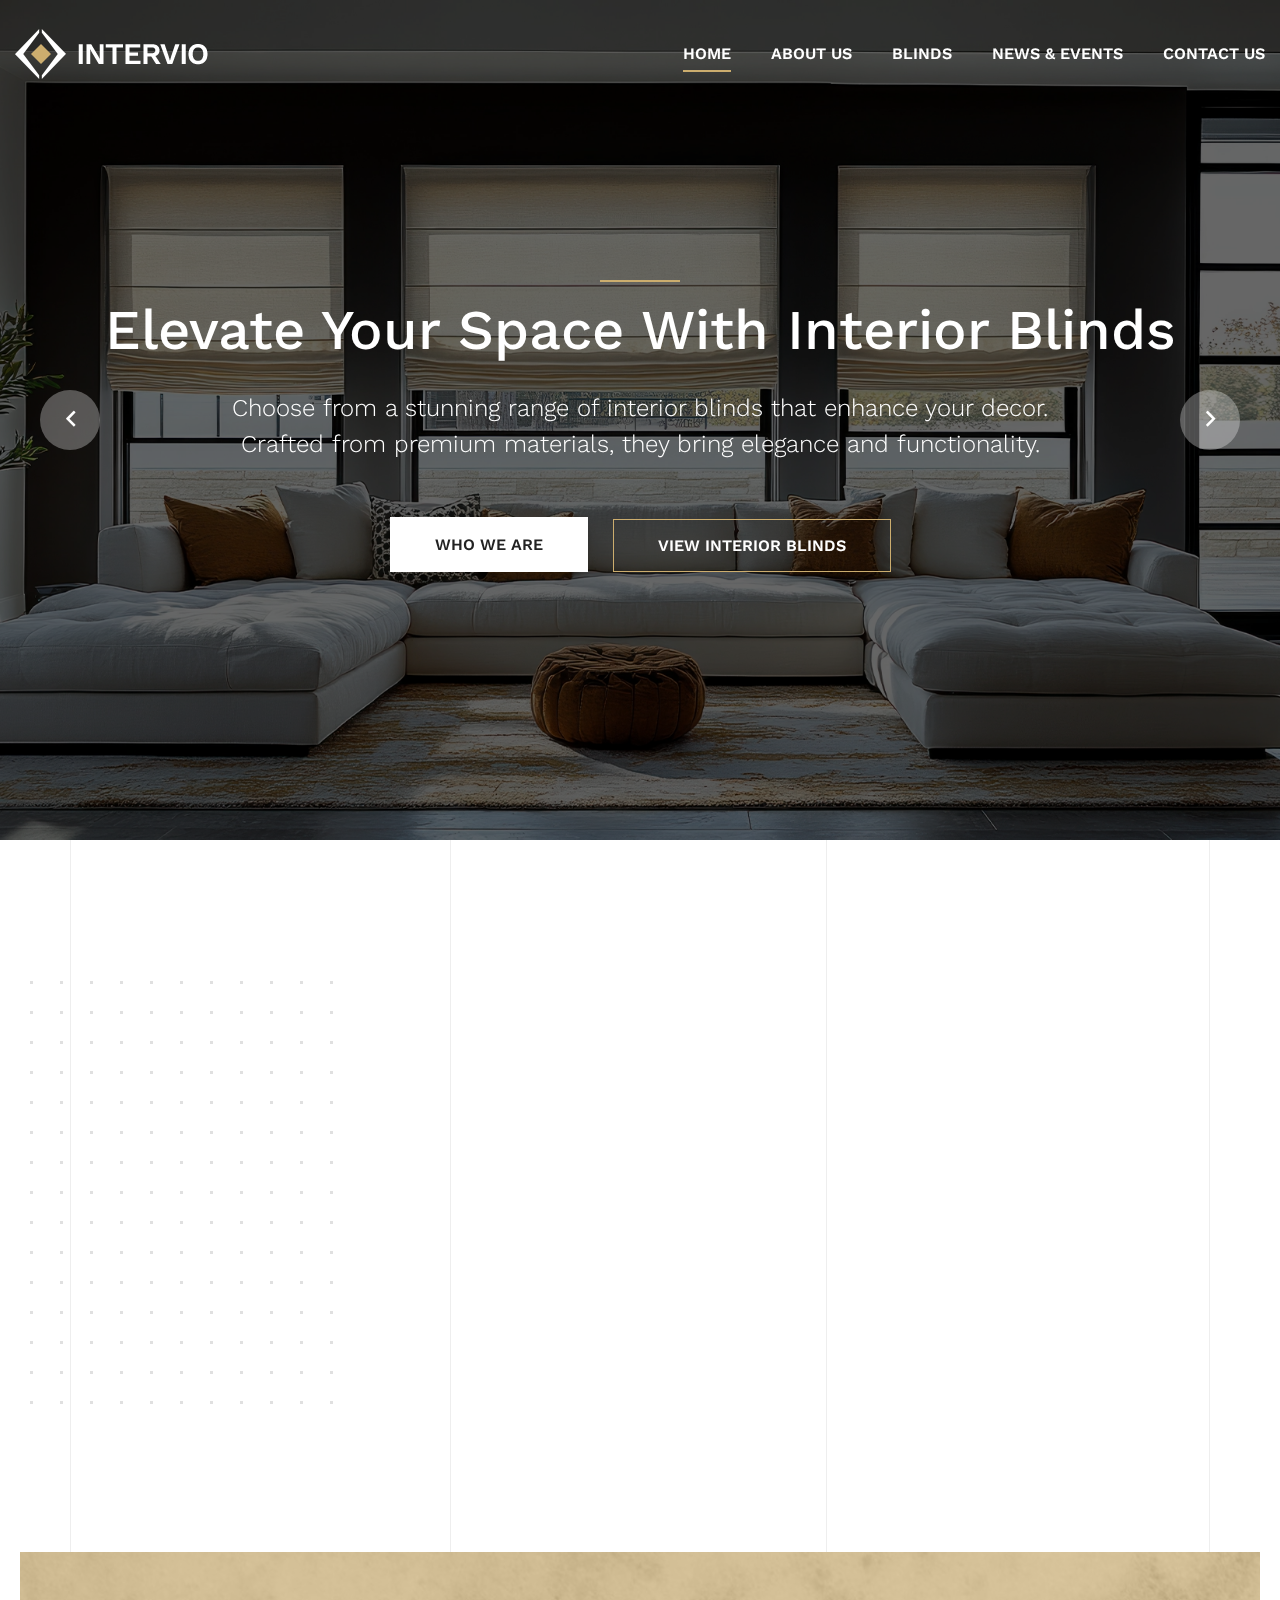
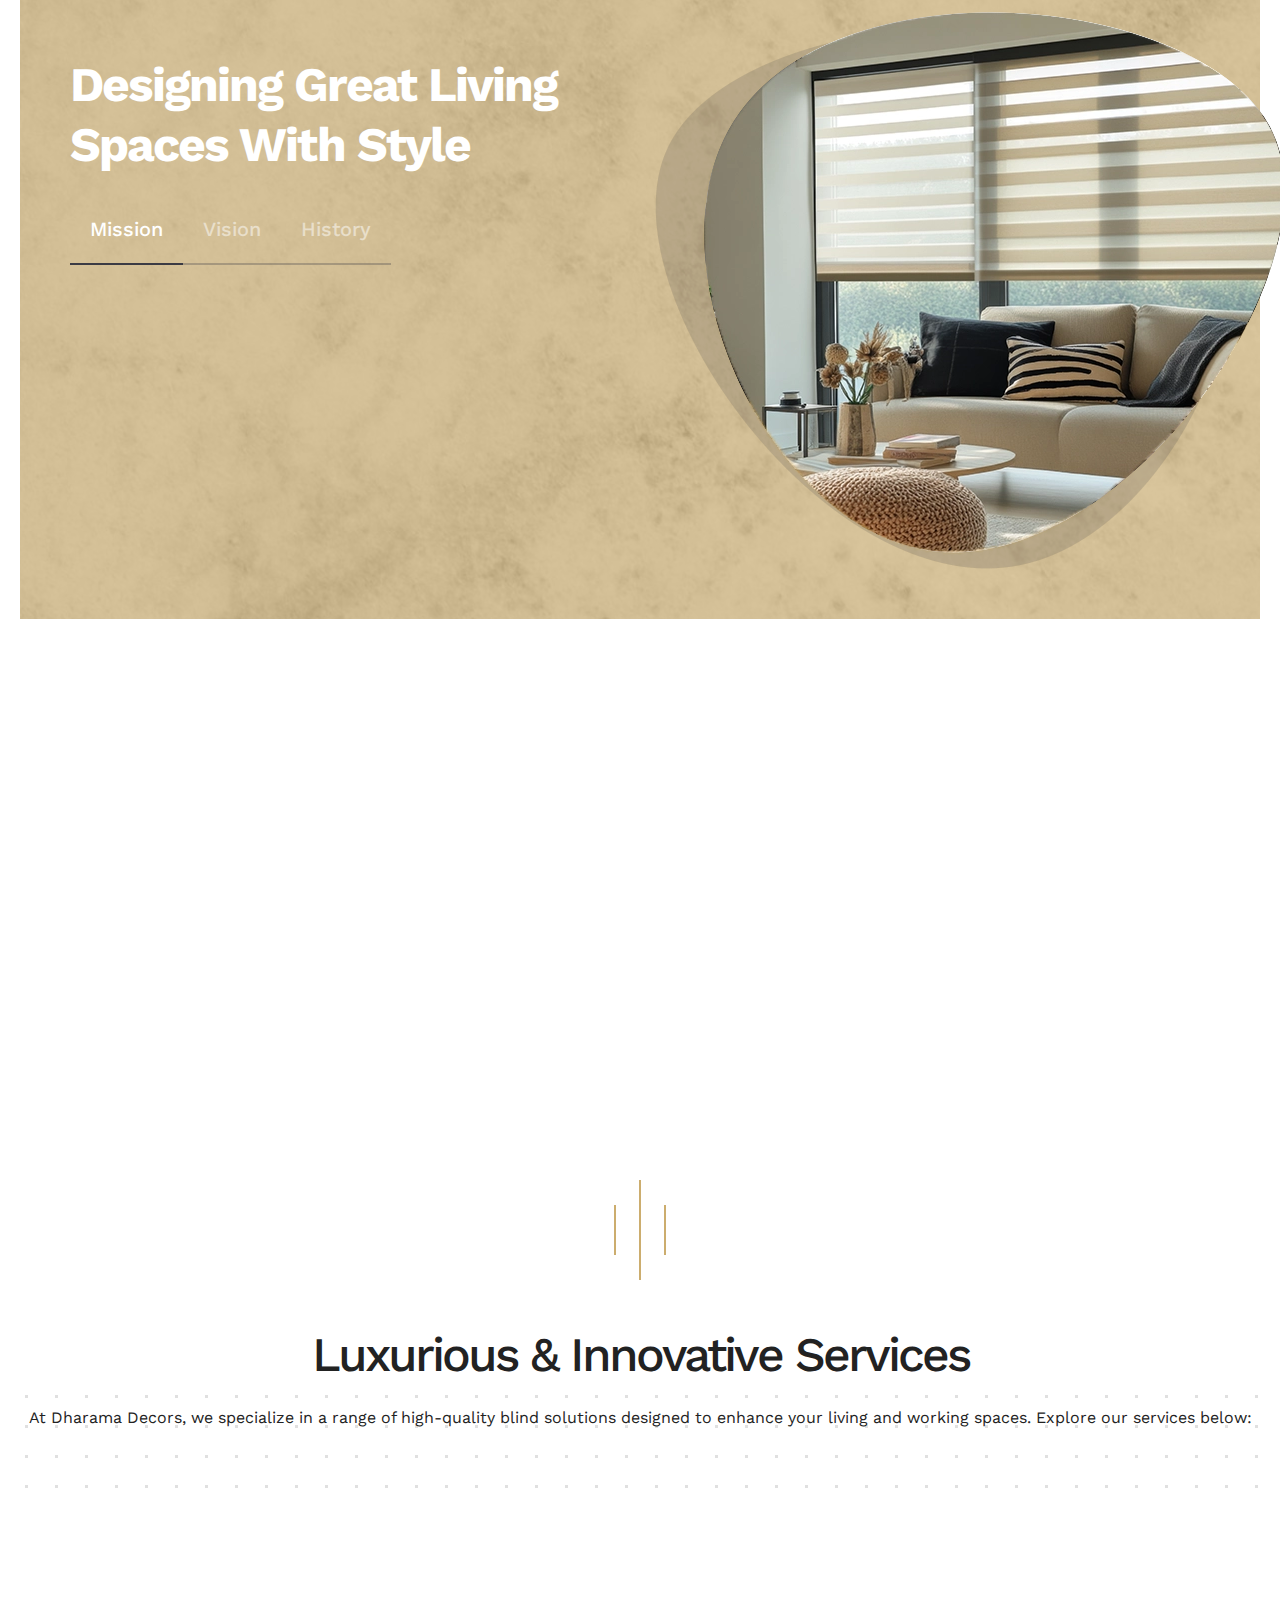
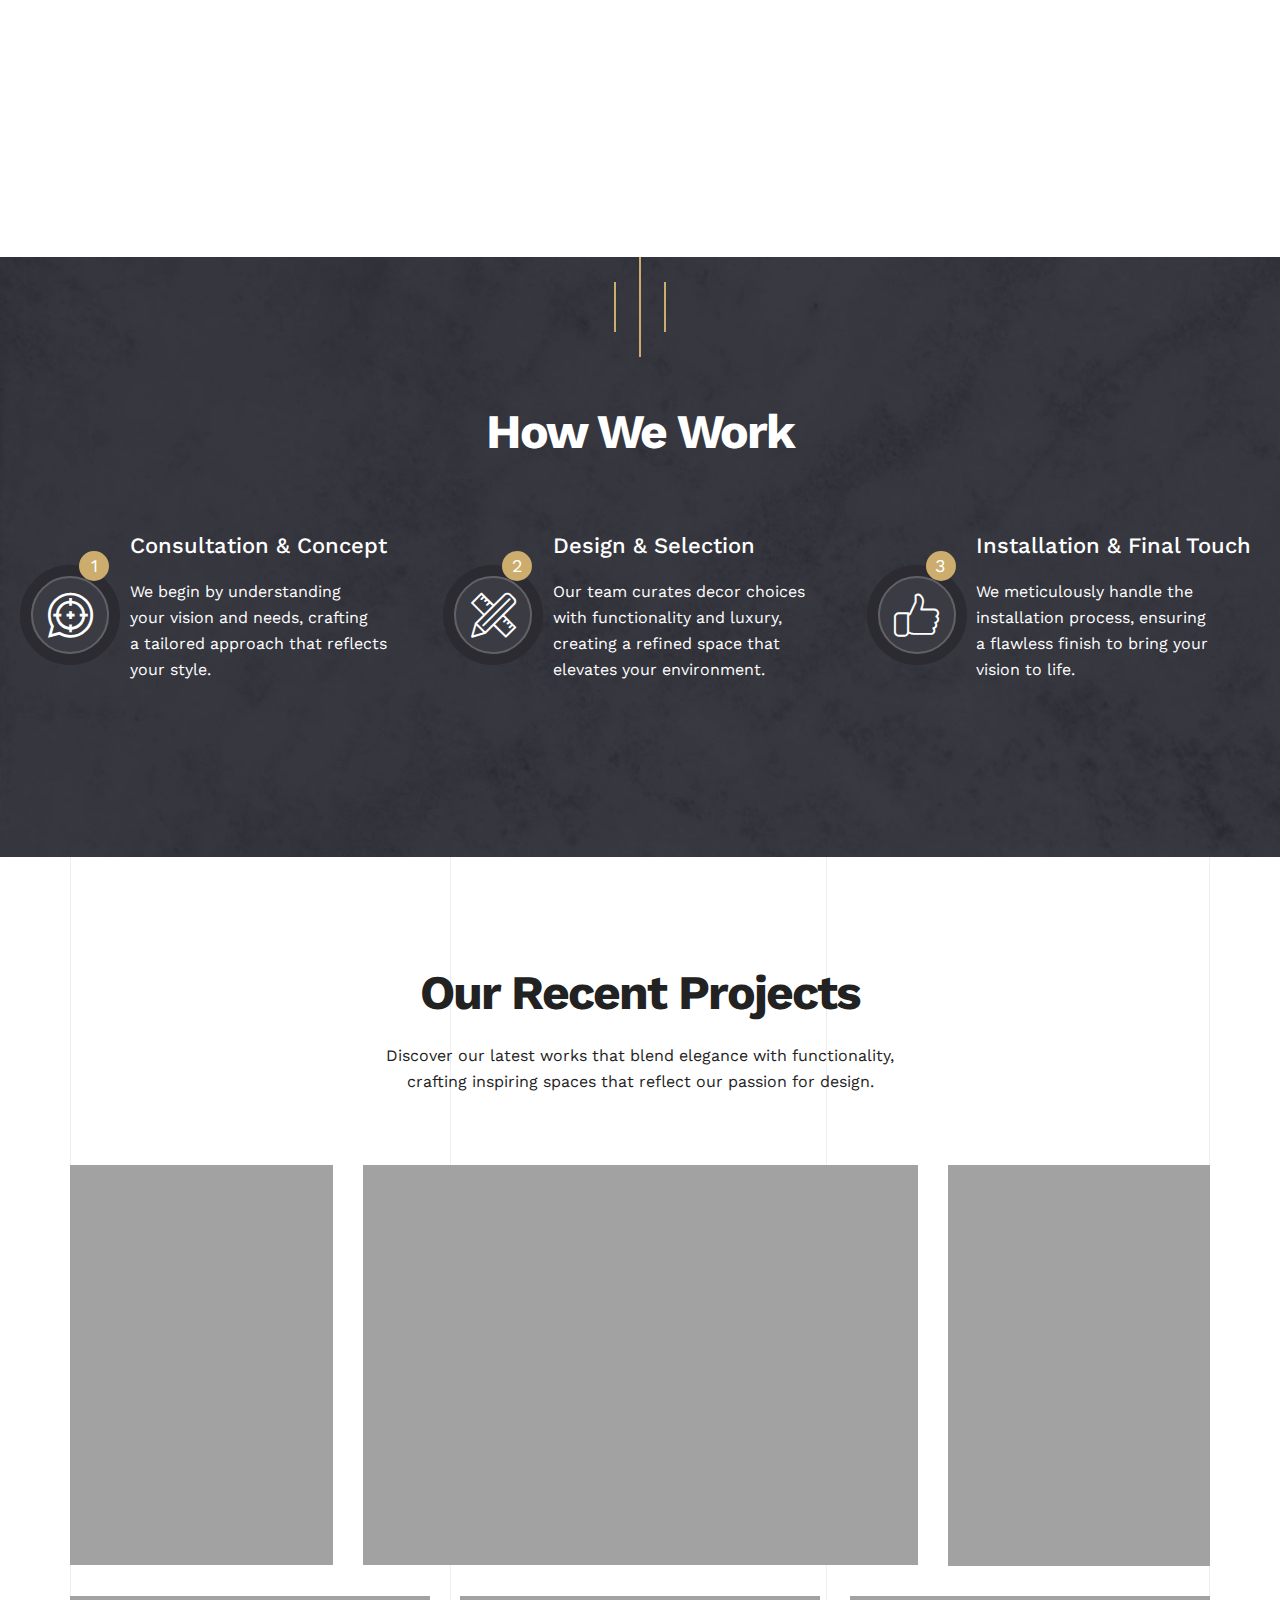
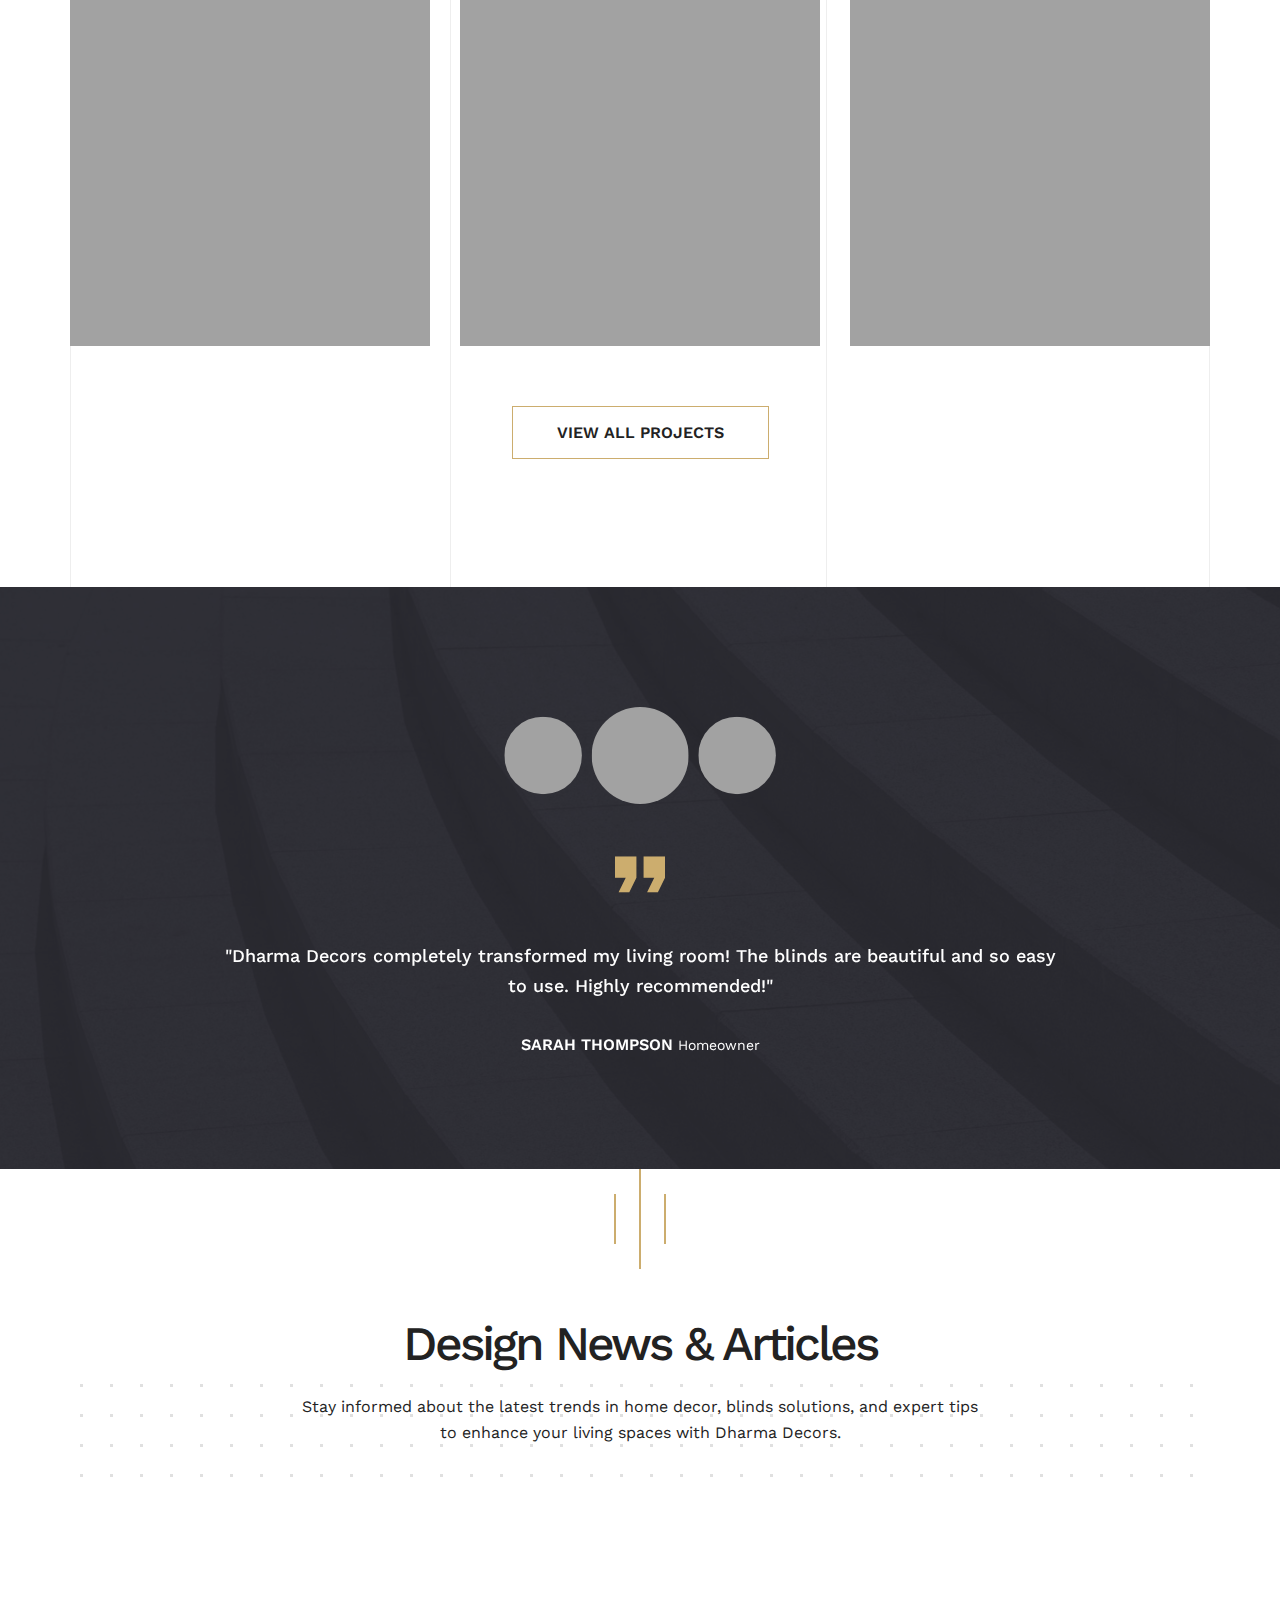
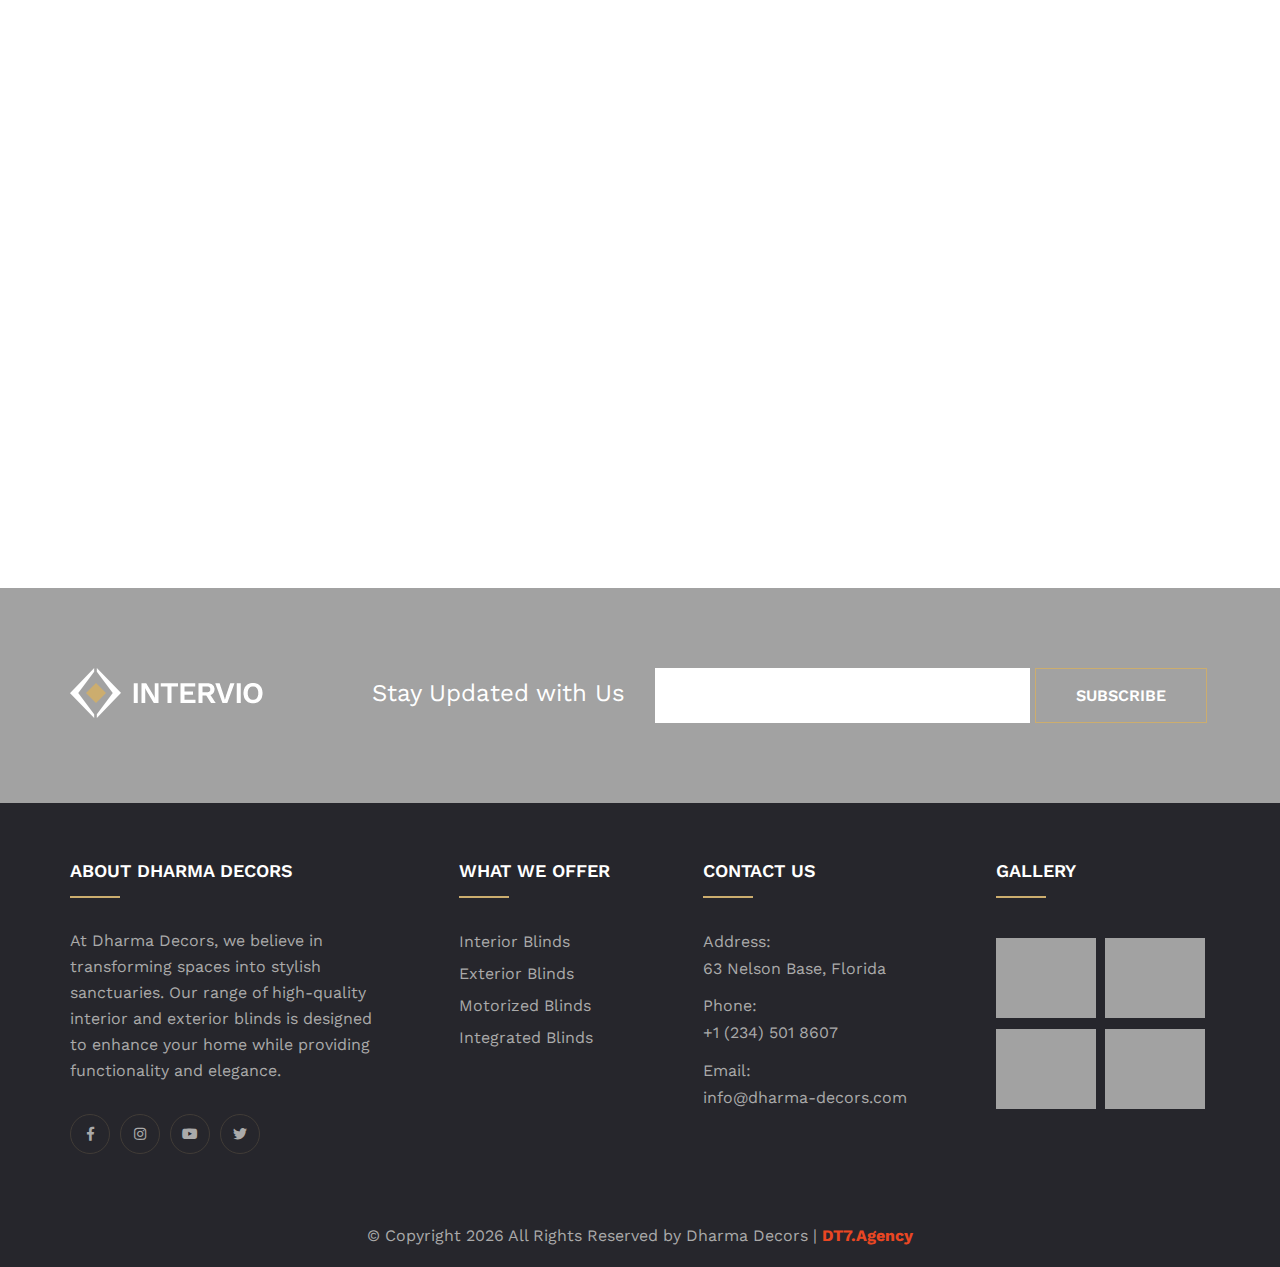
==== index.html @ 34e91429 "icons updated" ====
<!DOCTYPE html>
<html lang="en">

<head>
    <meta charset="utf-8">
    <title>Dharama Decors | Transform Your Space with Beautiful Blinds</title>
    <meta name="description" content="Transform your living or workspace with stylish blinds from Dharama Decors. Our expert solutions ensure you find the perfect match for your decor needs.">
    <meta name="keywords" content="transform space, stylish blinds, decor solutions, window treatments, Dharama Decors, interior design, home improvements">
    
    <!-- Stylesheets -->
    <link href="assets/css/bootstrap.css" rel="stylesheet">
    <link href="assets/css/style.css" rel="stylesheet">
    <!-- Responsive File -->
    <link href="assets/css/responsive.css" rel="stylesheet">
    <!-- Color File -->
    <link href="assets/css/color.css" rel="stylesheet">
    <link href="https://fonts.googleapis.com/css2?family=Work+Sans:ital,wght@0,300;0,400;0,500;0,600;0,700;0,800;0,900;1,300;1,400&display=swap" rel="stylesheet">
    <link rel="shortcut icon" href="assets/images/favicon.png" type="image/x-icon">
    <link rel="icon" href="assets/images/favicon.png" type="image/x-icon">
    <!-- Responsive -->
    <meta http-equiv="X-UA-Compatible" content="IE=edge">
    <meta name="viewport" content="width=device-width, initial-scale=1.0, maximum-scale=1.0, user-scalable=0">
    <!--[if lt IE 9]><script src="https://cdnjs.cloudflare.com/ajax/libs/html5shiv/3.7.3/html5shiv.js"></script><![endif]-->
    <!--[if lt IE 9]><script src="js/respond.js"></script><![endif]-->
</head>

<body>

    <!--Start pagewrapper-->
    <div class="page-wrapper">
        <!-- Start Preloader -->
        <!-- <div class="loader-wrap">
            <div class="preloader">
                <div class="preloader-close">Preloader Close</div>
            </div>
            <div class="layer layer-one"><span class="overlay"></span></div>
            <div class="layer layer-two"><span class="overlay"></span></div>
            <div class="layer layer-three"><span class="overlay"></span></div>
        </div> -->
        <!-- End Preloader -->

        <!-- Start Main Header -->
        <header class="main-header header-style-one">

            <!-- Header Upper -->
            <div class="header-upper">
                <div class="auto-container">
                    <div class="inner-container">
                        <div class="logo-box">
                            <div class="logo"><a href="./"><img src="assets/images/logo.png" alt="Logo"></a></div>
                        </div>
                        <div class="nav-outer clearfix">
                            <div class="mobile-nav-toggler"><img src="assets/images/icons/icon-bar.png" alt="Mobile Nav Icon"></div>
                            <!-- Main Menu -->
                            <nav class="main-menu navbar-expand-md navbar-light">
                                <div class="collapse navbar-collapse show clearfix" id="navbarSupportedContent">
                                    <ul class="navigation clearfix">
                                        <li class="current"><a href="./">Home</a></li>
                                        <li class=""><a href="./about-us">About Us</a></li>
                                        <li class="dropdown"><a href="#">Blinds</a>
                                            <ul>
                                                <li><a href="./interior-blinds">Interior Blinds</a></li>
                                                <li><a href="./exterior-blinds">Exterior Blinds</a></li>
                                                <li><a href="./Motorized-blinds">Motorized Blinds</a></li>
                                                <li><a href="./integrated-blinds">Integrated Blinds</a></li>
                                            </ul>
                                        </li>                                        
                                        <li class=""><a href="./news-events">News & Events</a></li>
                                        <li class=""><a href="./contact-us">Contact Us</a></li>
                                    </ul>
                                </div>
                            </nav>
                            <!-- Main Menu End-->
                        </div>
                        <div class="navbar-right-info">
                            <div class="phone-number"><i class="fa fa-phone-volume"></i><a href="tel:+1 (234)5018607">+1 (234) 501 8607</a></div>
                            <div class="sidemenu-nav-toggler"><img src="assets/images/icons/icon-bar.png" alt="Sidemenu Icon"></div>
                        </div>
                    </div>
                </div>
            </div>
            <!--End Header Upper-->

            <!-- Sticky Header  -->
            <div class="sticky-header">
                <div class="auto-container clearfix">
                    <div class="logo float-left">
                        <a href="./" title="Logo"><img src="assets/images/logo-two.png" alt="Logo" title="Logo"></a>
                    </div>
                    <div class="float-right">
                        <nav class="main-menu clearfix">
                            <!--Keep This Empty / Menu will come through Javascript-->
                        </nav>
                    </div>
                </div>
            </div>
            <!-- End Sticky Menu -->

            <!-- Mobile Menu  -->
            <div class="mobile-menu">
                <div class="menu-backdrop"></div>
                <div class="close-btn"><span class="icon flaticon-remove"></span></div>

                <nav class="menu-box">
                    <div class="nav-logo"><a href="./"><img src="assets/images/logo.png" alt="Logo" title="Logo"></a></div>
                    <div class="menu-outer">
                        <!--Here Menu Will Come Automatically Via Javascript / Same Menu as in Header-->
                    </div>
                    <!--Social Links-->
                    <div class="social-links">
                        <ul class="clearfix">
                            <li><a href="https://www.facebook.com" target="_blank"><span class="fab fa-facebook-f"></span></a></li>
                            <li><a href="https://www.instagram.com" target="_blank"><span class="fab fa-instagram"></span></a></li>
                            <li><a href="https://www.youtube.com" target="_blank"><span class="fab fa-youtube"></span></a></li>
                            <li><a href="https://www.twitter.com" target="_blank"><span class="fab fa-twitter"></span></a></li>
                        </ul>                                              
                    </div>
                </nav>
            </div>
            <!-- End Mobile Menu -->

            <div class="nav-overlay">
                <div class="cursor"></div>
                <div class="cursor-follower"></div>
            </div>

        </header>
        <!-- End Main Header -->

        <!-- Start Hidden Sidebar -->
        <section class="hidden-sidebar close-sidebar">
            <div class="wrapper-box">
                <div class="hidden-sidebar-close"><span class="flaticon-remove"></span></div>
                <div class="logo"><a href="./"><img src="assets/images/logo-two.png" alt="Logo"></a></div>
                <div class="content">
                    <div class="about-widget-two sidebar-widget">
                        <h3>The Most Talented Interior <br> Designers & Architects</h3>
                        <div class="text">
                            We denounce with righteous indignation and dislike men who we are to beguiled
                            demoralized by the charms of pleasures that moment, so we blinded desires, that they
                            indignations.
                        </div>
                    </div>
                    <!-- News Widget -->
                    <div class="news-widget sidebar-widget">
                        <div class="widget-title">News & Updates</div>
                        <div class="post-wrapper">
                            <div class="image"><a href="blog-details.html"><img src="assets/images/resource/image-18.jpg" alt="Blogs"></a></div>
                            <div class="category">Architecture</div>
                            <h4><a href="blog-details.html">Our practice Offers You <br> Exclusive Designs</a></h4>
                        </div>
                        <div class="post-wrapper">
                            <div class="image"><a href="blog-details.html"><img src="assets/images/resource/image-18.jpg" alt="Blogs"></a></div>
                            <div class="category">Interior</div>
                            <h4><a href="blog-details.html">Tips For Self-Made Home <br>Interior Layouts</a></h4>
                        </div>
                    </div>
                    <!-- Newsletter Widget -->
                    <div class="newsletter-widget">
                        <div class="widget-title">Newsletter Subscription</div>
                        <form action="#">
                            <input type="email" placeholder="Enter Email Address">
                            <button class="theme-btn btn-style-one"><span>Subscribe Us</span></button>
                        </form>
                    </div>
                </div>
            </div>
        </section>
        <!-- End Hidden Sidebar -->

        <!-- Start Bnner Section -->
        <section class="banner-section"> 
            <div class="swiper-container banner-slider">
                <div class="swiper-wrapper">
                    <!-- Slide 1: Interior Blinds -->
                    <div class="swiper-slide" style="background-image: url(assets/images/main-slider/dharama-decors-interior-blinds.webp);">
                        <div class="content-outer">
                            <div class="content-box">
                                <div class="inner">
                                    <h1>Elevate Your Space with Interior Blinds</h1>
                                    <div class="text">
                                        Choose from a stunning range of interior blinds that enhance your decor. 
                                        <br> Crafted from premium materials, they bring elegance and functionality.
                                    </div>
                                    <div class="link-box">
                                        <a href="./about-us" class="theme-btn btn-style-one light"><span>WHO WE ARE</span></a>
                                        <a href="./interior-blinds" class="theme-btn btn-style-two light"><span>VIEW INTERIOR BLINDS</span></a>
                                    </div>
                                </div>
                            </div>
                        </div>
                    </div>
                    <!-- Slide 2: Exterior Blinds -->
                    <div class="swiper-slide" style="background-image: url(assets/images/main-slider/dharama-decors-exterior-blinds.webp);">
                        <div class="content-outer">
                            <div class="content-box">
                                <div class="inner">
                                    <h1>Enhance Curb Appeal with Exterior Blinds</h1>
                                    <div class="text">
                                        Protect your home while adding style with our exterior blinds. 
                                        <br> Durable and functional, they stand against the elements beautifully.
                                    </div>
                                    <div class="link-box">
                                        <a href="./about-us" class="theme-btn btn-style-one light"><span>WHO WE ARE</span></a>
                                        <a href="./exterior-blinds" class="theme-btn btn-style-two light"><span>VIEW EXTERIOR BLINDS</span></a>
                                    </div>
                                </div>
                            </div>
                        </div>
                    </div>
                    <!-- Slide 3: Motorized Blinds -->
                    <div class="swiper-slide" style="background-image: url(assets/images/main-slider/dharama-decors-motorised-blinds.webp);">
                        <div class="content-outer">
                            <div class="content-box">
                                <div class="inner">
                                    <h1>Discover the Ease of Motorized Blinds</h1>
                                    <div class="text">
                                        Experience luxury and convenience with our motorized blinds. 
                                        <br> Effortlessly control your light and privacy with smart technology.
                                    </div>
                                    <div class="link-box">
                                        <a href="./about-us" class="theme-btn btn-style-one light"><span>WHO WE ARE</span></a>
                                        <a href="./Motorized-blinds" class="theme-btn btn-style-two light"><span>DISCOVER MOTORIZED BLINDS</span></a>
                                    </div>
                                </div>
                            </div>
                        </div>
                    </div>
                    <!-- Slide 4: Integrated Blinds -->
                    <div class="swiper-slide" style="background-image: url(assets/images/main-slider/dharama-decors-integrated-blinds.webp);">
                        <div class="content-outer">
                            <div class="content-box">
                                <div class="inner">
                                    <h1>Modern Style with Integrated Blinds</h1>
                                    <div class="text">
                                        Seamlessly blend beauty and function with our integrated blinds. 
                                        <br> Ideal for minimalist designs, they offer a sleek solution for any space.
                                    </div>
                                    <div class="link-box">
                                        <a href="./about-us" class="theme-btn btn-style-one light"><span>WHO WE ARE</span></a>
                                        <a href="./integrated-blinds" class="theme-btn btn-style-two light"><span>EXPLORE INTEGRATED BLINDS</span></a>
                                    </div>
                                </div>
                            </div>
                        </div>
                    </div>
                </div>
            </div>
            <div class="banner-slider-nav">
                <div class="banner-slider-control banner-slider-button-prev"><span><i class="far fa-angle-left"></i></span></div>
                <div class="banner-slider-control banner-slider-button-next"><span><i class="far fa-angle-right"></i></span></div>
            </div>
        </section>              
        <!-- End Bnner Section -->

        <!-- Start About Section -->
        <section class="about-us-section-four">
            <div class="shape-one"></div>
            <div class="line-shape">
                <span class="line-one"></span>
                <span class="line-two"></span>
                <span class="line-three"></span>
                <span class="line-four"></span>
            </div>
            <div class="auto-container">
                <div class="row">
                    <div class="col-lg-6">
                        <div class="content wow fadeInLeft">
                            <h4>Unlocking Creative Potential</h4>
                            <h2><strong>Dharama Decors</strong> - Interior Design & Luxury Blinds</h2>
                            <div class="text">
                                At Dharama Decors, we specialize in transforming spaces with innovative 
                                <strong>interior design solutions</strong> and <strong>custom window treatments</strong>. Our 
                                expertise in <strong>luxury blinds</strong> and <strong>modern design concepts</strong> makes us 
                                the top choice for homeowners and businesses alike. Experience a perfect blend of 
                                functionality and style that enhances your living and working environments.
                            </div>
                            <div class="link-btn">
                                <a href="./about-us" class="theme-btn btn-style-two"><span>Read More</span></a>
                            </div>
                        </div>
                    </div>
                    <div class="col-lg-6">
                        <div class="image-block wow fadeInRight">
                            <div class="image">
                                <img src="assets/images/about-us/dharama-decors-about-us.webp" alt="About Dharama Decors">
                            </div>
                        </div>
                    </div>
                </div>
            </div>
        </section>                
        <!-- End About Section -->

        <!-- Start Our History or Mission-Vision -->
        <section class="about-section-six" style="background-image: url(assets/images/background/bg-16.jpg);">
            <div class="auto-container">
                <div class="row align-items-center">
                    <div class="col-lg-6">
                        <div class="sec-title style-two light m-0">
                            <h2>Designing Great Living Spaces With Style</h2>
                        </div>
                        <div class="tab-box">
                            <ul class="nav nav-tabs tab-btn-style-one mr-md-4" role="tablist">
                                <li class="nav-item">
                                    <a class="nav-link active" id="tab-one-area" data-toggle="tab" href="#tab-one" role="tab" aria-controls="tab-one" aria-selected="true">Mission</a>
                                </li>
                                <li class="nav-item">
                                    <a class="nav-link" id="tab-two-area" data-toggle="tab" href="#tab-two" role="tab" aria-controls="tab-two" aria-selected="false">Vision</a>
                                </li>
                                <li class="nav-item">
                                    <a class="nav-link" id="tab-three-area" data-toggle="tab" href="#tab-three" role="tab" aria-controls="tab-three" aria-selected="false">History</a>
                                </li>
                            </ul>
                            <!-- Tab panes -->
                            <div class="tab-content wow fadeInUp" data-wow-delay="200ms" data-wow-duration="1200ms">
                                <div class="tab-pane fadeInUp animated active" id="tab-one" role="tabpanel" aria-labelledby="tab-one">
                                    <div class="text">
                                        At Dharama Decors, our mission is to enhance homes with exquisite interior design and luxury blinds. We provide tailored solutions that elevate both style and functionality.
                                    </div>
                                    <ul>
                                        <li><i class="fas fa-arrow-right"></i>Transforming ordinary interiors into stunning spaces.</li>
                                        <li><i class="fas fa-arrow-right"></i>Innovative designs that suit modern lifestyles.</li>
                                        <li><i class="fas fa-arrow-right"></i>Offering a wide range of custom window treatments.</li>
                                        <li><i class="fas fa-arrow-right"></i>Creating harmonious environments with perfect window styles.</li>
                                    </ul>
                                </div>
                                <div class="tab-pane fadeInUp animated" id="tab-two" role="tabpanel" aria-labelledby="tab-two">
                                    <div class="text">
                                        Our vision is to become the leading choice for home design and window solutions in the USA. We aim to inspire and beautify every space while delivering exceptional customer service.
                                    </div>
                                    <ul>
                                        <li><i class="fas fa-arrow-right"></i>To set the standard in quality and design.</li>
                                        <li><i class="fas fa-arrow-right"></i>Empowering clients through personalized services.</li>
                                        <li><i class="fas fa-arrow-right"></i>Promoting sustainability in design choices.</li>
                                        <li><i class="fas fa-arrow-right"></i>Continuously innovating with the latest trends.</li>
                                    </ul>
                                </div>
                                <div class="tab-pane fadeInUp animated" id="tab-three" role="tabpanel" aria-labelledby="tab-three">
                                    <div class="text">
                                        Established 2-4 years ago, Dharama Decors has quickly grown into a trusted name in interior design and blinds. Our journey reflects a commitment to quality and detail in every project.
                                    </div>
                                    <ul>
                                        <li><i class="fas fa-arrow-right"></i>Years of experience in transforming spaces.</li>
                                        <li><i class="fas fa-arrow-right"></i>A diverse portfolio showcasing our creativity.</li>
                                        <li><i class="fas fa-arrow-right"></i>Partnerships with top manufacturers for quality products.</li>
                                        <li><i class="fas fa-arrow-right"></i>A commitment to customer satisfaction at every step.</li>
                                    </ul>
                                </div>
                            </div>
                        </div>
                    </div>
                    <div class="col-lg-6">
                        <div class="single-image-carousel">
                            <div class="swiper-wrapper">
                                <div class="swiper-slide">
                                    <div class="image"><img src="assets/images/mission-vision/mission-vision-interior-blinds.webp" alt="Interior Blinds by Dharama Decors"></div>
                                </div>
                                <div class="swiper-slide">
                                    <div class="image"><img src="assets/images/mission-vision/mission-vision-exterior-blinds.webp" alt="Exterior Blinds by Dharama Decors"></div>
                                </div>
                                <div class="swiper-slide">
                                    <div class="image"><img src="assets/images/mission-vision/mission-vision-motorized-blinds.webp" alt="Motorized Blinds by Dharama Decors"></div>
                                </div>
                                <div class="swiper-slide">
                                    <div class="image"><img src="assets/images/mission-vision/mission-vision-integrated-blinds.webp" alt="Integrated Blinds by Dharama Decors"></div>
                                </div>
                            </div>
                        </div>
                    </div>
                </div>
            </div>
        </section>                
        <!-- End Our History or Mission-Vission -->

        <!-- Start Funfacts Section -->
        <section class="funfacts-section">
            <div class="auto-container">
                <div class="row align-items-center">
                    <!--Column-->
                    <div class="column counter-column col-lg-4">
                        <div class="inner text-right wow fadeInLeft" data-wow-delay="0ms" data-wow-duration="1500ms">
                            <div class="content">
                                <div class="count-outer count-box">
                                    <span class="count-text" data-speed="3000" data-stop="4">0</span> <!-- Updated to 4 years -->
                                </div>
                                <div class="text">years of experience</div>
                            </div>
                            <div class="image"><img src="assets/images/resource/image-2.jpg" alt="Dharama Decors experienced team"></div>
                        </div>
                    </div>
                    <!--Column-->
                    <div class="column counter-column col-lg-2">
                        <div class="inner text-right wow fadeInLeft" data-wow-delay="0ms" data-wow-duration="1500ms">
                            <div class="content">
                                <div class="count-outer count-box">
                                    <span class="count-text" data-speed="3000" data-stop="120">0</span> <!-- Updated to 120 projects -->
                                </div>
                                <div class="text">projects completed</div>
                            </div>
                        </div>
                    </div>
                    <!--Column-->
                    <div class="column counter-column col-lg-2">
                        <div class="inner wow fadeInRight" data-wow-delay="0ms" data-wow-duration="1500ms">
                            <div class="content">
                                <div class="count-outer count-box">
                                    <span class="count-text" data-speed="3000" data-stop="15">0</span> <!-- Updated to 15 designers -->
                                </div>
                                <div class="text">creative thinkers</div>
                            </div>
                        </div>
                    </div>
                    <!--Column-->
                    <div class="column counter-column col-lg-4">
                        <div class="inner wow fadeInRight" data-wow-delay="0ms" data-wow-duration="1500ms">
                            <div class="image"><img src="assets/images/resource/image-3.jpg" alt="Dharama Decors satisfied clients"></div>
                            <div class="content">
                                <div class="count-outer count-box">
                                    <span class="count-text" data-speed="3000" data-stop="95">0</span>
                                </div>
                                <div class="text">satisfied clients</div>
                            </div>
                        </div>
                    </div>
                </div>
            </div>
        </section>
        <!-- End Funfacts Section -->

        <!-- Start Services Section -->
        <section class="projects-section">
            <div class="auto-container">
                <div class="sec-title text-center">
                    <div class="shape-one"></div>
                    <span class="sec-title-dec"></span>
                    <h2>Luxurious & Innovative Services</h2>
                    <div class="text">At Dharama Decors, we specialize in a range of high-quality blind solutions designed to enhance your living and working spaces. Explore our services below:</div>
                </div>
                <div class="wrapper-box">
                    <div class="row">
                        <div class="project-block-one col-lg-3">
                            <div class="inner-box wow fadeInUp" data-wow-duration="1500ms">
                                <div class="image"><img src="assets/images/services/interior-blinds-services.webp" alt="Interior Blinds by Dharama Decors"></div>
                                <div class="content">
                                    <div class="top-content">
                                        <h5>Elegant Designs</h5>
                                        <h3><a href="./interior-blinds">Interior Blinds</a></h3>
                                    </div>
                                    <div class="text">Transform your interiors with our exquisite range of interior blinds that offer style and functionality.</div>
                                </div>
                            </div>
                        </div>
                        <div class="project-block-one col-lg-3">
                            <div class="inner-box wow fadeInUp" data-wow-duration="1500ms">
                                <div class="image"><img src="assets/images/services/exterior-blinds-services.webp" alt="Exterior Blinds by Dharama Decors"></div>
                                <div class="content">
                                    <div class="top-content">
                                        <h5>Durable & Stylish</h5>
                                        <h3><a href="./exterior-blinds">Exterior Blinds</a></h3>
                                    </div>
                                    <div class="text">Enhance your home's exterior aesthetics with our durable and stylish exterior blinds.</div>
                                </div>
                            </div>
                        </div>
                        <div class="project-block-one col-lg-3">
                            <div class="inner-box wow fadeInUp" data-wow-duration="1500ms">
                                <div class="image"><img src="assets/images/services/motorized-blinds-services.webp" alt="Motorized Blinds by Dharama Decors"></div>
                                <div class="content">
                                    <div class="top-content">
                                        <h5>Convenient Automation</h5>
                                        <h3><a href="./Motorized-blinds">Motorized Blinds</a></h3>
                                    </div>
                                    <div class="text">Experience the ultimate convenience with our motorized blinds, perfect for modern living.</div>
                                </div>
                            </div>
                        </div>
                        <div class="project-block-one col-lg-3">
                            <div class="inner-box wow fadeInUp" data-wow-duration="1500ms">
                                <div class="image"><img src="assets/images/services/integrated-blinds-services.webp" alt="Integrated Blinds by Dharama Decors"></div>
                                <div class="content">
                                    <div class="top-content">
                                        <h5>Seamless Design</h5>
                                        <h3><a href="./integrated-blinds">Integrated Blinds</a></h3>
                                    </div>
                                    <div class="text">Our integrated blinds offer a seamless design that blends style with functionality.</div>
                                </div>
                            </div>
                        </div>
                    </div>
                </div>
            </div>
        </section>
        <!-- End Services Section -->

        <!-- Start Working Process Section -->
        <section class="working-process-section-two">
            <div class="sec-bg" style="background-image: url(assets/images/background/bg-13.jpg);"></div>
            <div class="line-shape">
                <span class="line-one"></span>
                <span class="line-two"></span>
                <span class="line-three"></span>
                <span class="line-four"></span>
            </div>
            <div class="auto-container">
                <div class="sec-title style-two text-center light">
                    <div class="sec-title-dec"></div>
                    <h2>How We Work</h2>
                </div>
                <div class="row">
                    <div class="process-block-two col-lg-4">
                        <div class="inner-box">
                            <div class="icon">
                                <span class="flaticon-discussion"></span>
                                <div class="count">1</div>
                            </div>
                            <div class="content">
                                <h4>Consultation & Concept</h4>
                                <div class="text">We begin by understanding <br> your vision and needs, crafting <br> a tailored approach that reflects <br> your style.</div>
                            </div>
                        </div>
                    </div>
                    <div class="process-block-two col-lg-4">
                        <div class="inner-box">
                            <div class="icon">
                                <span class="flaticon-school-material"></span>
                                <div class="count">2</div>
                            </div>
                            <div class="content">
                                <h4>Design & Selection</h4>
                                <div class="text">Our team curates decor choices <br> with functionality and luxury, <br> creating a refined space that <br> elevates your environment.</div>
                            </div>
                        </div>
                    </div>
                    <div class="process-block-two col-lg-4">
                        <div class="inner-box">
                            <div class="icon">
                                <span class="flaticon-like"></span>
                                <div class="count">3</div>
                            </div>
                            <div class="content">
                                <h4>Installation & Final Touch</h4>
                                <div class="text">We meticulously handle the <br> installation process, ensuring <br> a flawless finish to bring your <br> vision to life.</div>
                            </div>
                        </div>
                    </div>
                </div>
            </div>
        </section>
        <!-- End Working Process Section -->

        <!-- Start Projects Section -->
        <section class="projects-section-five">
            <div class="line-shape">
                <span class="line-one"></span>
                <span class="line-two"></span>
                <span class="line-three"></span>
                <span class="line-four"></span>
            </div>
            <div class="auto-container">
                <div class="sec-title style-two text-center">
                    <h2>Our Recent Projects</h2>
                    <div class="text">Discover our latest works that blend elegance with functionality, <br>
                        crafting inspiring spaces that reflect our passion for design.</div>
                </div>
                <div class="row">
                    <div class="col-lg-3 project-block-five">
                        <div class="inner-box">
                            <div class="image-box"><img src="assets/images/resource/image-57.jpg" alt="Residential Blinds Project"></div>
                            <div class="content">
                                <h5>Refined & Sophisticated</h5>
                                <h3>Residential Blinds</h3>
                            </div>
                        </div>
                    </div>
                    <div class="col-lg-6 project-block-five">
                        <div class="inner-box">
                            <div class="image-box"><img src="assets/images/resource/image-58.jpg" alt="Commercial Blinds Project"></div>
                            <div class="content">
                                <h5>Modern & Functional</h5>
                                <h3>Commercial Installations</h3>
                            </div>
                        </div>
                    </div>
                    <div class="col-lg-3 project-block-five">
                        <div class="inner-box">
                            <div class="image-box"><img src="assets/images/resource/image-59.jpg" alt="Architectural Blinds Project"></div>
                            <div class="content">
                                <h5>Innovative & Timeless</h5>
                                <h3>Architectural Solutions</h3>
                            </div>
                        </div>
                    </div>
                    <div class="col-lg-4 project-block-five">
                        <div class="inner-box">
                            <div class="image-box"><img src="assets/images/resource/image-60.jpg" alt="Luxury Home Blinds"></div>
                            <div class="content">
                                <h5>Luxurious & Customized</h5>
                                <h3>Luxury Home Blinds</h3>
                            </div>
                        </div>
                    </div>
                    <div class="col-lg-4 project-block-five">
                        <div class="inner-box">
                            <div class="image-box"><img src="assets/images/resource/image-61.jpg" alt="Corporate Blinds"></div>
                            <div class="content">
                                <h5>Practical & Elegant</h5>
                                <h3>Corporate Spaces</h3>
                            </div>
                        </div>
                    </div>
                    <div class="col-lg-4 project-block-five">
                        <div class="inner-box">
                            <div class="image-box"><img src="assets/images/resource/image-62.jpg" alt="Architectural Window Design"></div>
                            <div class="content">
                                <h5>Artistic & Modern</h5>
                                <h3>Architectural Window Design</h3>
                            </div>
                        </div>
                    </div>
                </div>
                <div class="link-btn text-center mt-30">
                    <a href="#" class="theme-btn btn-style-two"><span>View All Projects</span></a>
                </div>
            </div>
        </section>
        <!-- End Projects Section -->

        <!-- Start CTA Section -->
        <!-- <section class="cta-section">
            <div class="auto-container">
                <div class="outer-box" style="background-image: url(assets/images/background/bg-12.jpg);">
                    <div class="logo"><img src="assets/images/logo.png" alt=""></div>
                    <h2>Luxury Interior Design Firm Gives <br> You The Best Lifestyle</h2>
                    <div class="shape-one"></div>
                </div>
            </div>
        </section> -->
        <!-- End CTA Section -->
        
        <!-- Start Testimonial-Section -->
        <section class="testimonial-section style-two">
            <div class="sec-bg" style="background-image: url(assets/images/background/bg-14.jpg);"></div>
            <div class="auto-container">
                <div class="testimonial-carousel">
                    <div class="swiper-container testimonial-thumbs">
                        <div class="swiper-wrapper">
                            <div class="swiper-slide">
                                <div class="author-thumb"><img src="assets/images/resource/author-thumb-1.jpg" alt="Testimonial Author 1"></div>
                            </div>
                            <div class="swiper-slide">
                                <div class="author-thumb"><img src="assets/images/resource/author-thumb-2.jpg" alt="Testimonial Author 2"></div>
                            </div>
                            <div class="swiper-slide">
                                <div class="author-thumb"><img src="assets/images/resource/author-thumb-3.jpg" alt="Testimonial Author 3"></div>
                            </div>
                        </div>
                    </div>
                    <div class="swiper-container testimonial-content">
                        <div class="swiper-wrapper">
                            <div class="swiper-slide">
                                <!-- Testimonial Block -->
                                <div class="testimonial-block">
                                    <div class="inner-box">
                                        <div class="quote"><span class="flaticon-quote"></span></div>
                                        <div class="text">"Dharma Decors completely transformed my living room! The blinds are beautiful and so easy to use. Highly recommended!"</div>
                                        <div class="author-title">Sarah Thompson <span>Homeowner</span></div>
                                    </div>
                                </div>
                            </div>
                            <div class="swiper-slide">
                                <!-- Testimonial Block -->
                                <div class="testimonial-block">
                                    <div class="inner-box">
                                        <div class="quote"><span class="flaticon-quote"></span></div>
                                        <div class="text">"Working with Dharma Decors was seamless. The team’s expertise in blinds selection added the perfect touch to our office decor."</div>
                                        <div class="author-title">Michael Lee <span>Office Manager</span></div>
                                    </div>
                                </div>
                            </div>
                            <div class="swiper-slide">
                                <!-- Testimonial Block -->
                                <div class="testimonial-block">
                                    <div class="inner-box">
                                        <div class="quote"><span class="flaticon-quote"></span></div>
                                        <div class="text">"Exceptional service and quality. The blinds look fantastic, and the motorized options are incredibly convenient!"</div>
                                        <div class="author-title">Emily Rodriguez <span>Interior Designer</span></div>
                                    </div>
                                </div>
                            </div>
                        </div>
                    </div>
                </div>
            </div>
        </section>
        <!-- End Testimonial-Section -->

        <!-- Start Blog Section -->
        <section class="blog-section">
            <div class="auto-container">
                <div class="sec-title text-center">
                    <div class="shape-one"></div>
                    <span class="sec-title-dec"></span>
                    <h2>Design News & Articles</h2>
                    <div class="text">Stay informed about the latest trends in home decor, blinds solutions, and expert tips <br>
                        to enhance your living spaces with Dharma Decors.</div>
                </div>
                <div class="row">
                    <div class="col-lg-8">
                        <div class="news-block-one">
                            <div class="inner-box">
                                <div class="row no-gutters">
                                    <div class="col-md-6">
                                        <div class="image wow fadeInUp" data-wow-duration="1500ms">
                                            <img src="assets/images/resource/image-17.jpg" alt="Smart Motorized Blinds for Modern Homes">
                                            <div class="date">March 18, 2024</div>
                                        </div>
                                    </div>
                                    <div class="col-md-6">
                                        <div class="content wow fadeInUp" data-wow-duration="1500ms">
                                            <h3><a href="blog-details.html">Smart Motorized Blinds for Modern Homes</a></h3>
                                            <ul class="post-meta">
                                                <li>By Admin</li>
                                                <li>Comments (09)</li>
                                            </ul>
                                            <div class="category">Category: <a href="#">Smart Home</a>, <a href="#">Blinds</a></div>
                                            <div class="text">Discover the convenience and style of motorized blinds for a connected, modern home. Learn how automated blinds can enhance privacy and comfort effortlessly.</div>
                                            <div class="link-btn"><a href="blog-details.html" class="theme-btn btn-style-two"><span>Read More</span></a></div>
                                        </div>
                                    </div>
                                </div>
                            </div>
                        </div>
                    </div>
                    <div class="col-lg-4">
                        <div class="news-block-two">
                            <div class="inner-box wow fadeInUp" data-wow-duration="1500ms">
                                <div class="image"><img src="assets/images/resource/image-18.jpg" alt="Eco-Friendly Blinds: Sustainable Choices"></div>
                                <div class="content">
                                    <div class="date">December 15, 2023</div>
                                    <h4><a href="blog-details.html">Eco-Friendly Blinds: Sustainable Choices</a></h4>
                                    <ul class="post-meta">
                                        <li>By Admin</li>
                                        <li>Comments (05)</li>
                                    </ul>
                                </div>
                            </div>
                        </div>
                        <div class="news-block-two">
                            <div class="inner-box wow fadeInUp" data-wow-duration="1500ms">
                                <div class="image"><img src="assets/images/resource/image-19.jpg" alt="Top Trends in Blinds: Style Meets Function"></div>
                                <div class="content">
                                    <div class="date">September 10, 2023</div>
                                    <h4><a href="blog-details.html">Top Trends in Blinds: Style Meets Function</a></h4>
                                    <ul class="post-meta">
                                        <li>By Admin</li>
                                        <li>Comments (03)</li>
                                    </ul>
                                </div>
                            </div>
                        </div>
                    </div>
                </div>
            </div>
        </section>
        <!-- End Blog Section -->

        <!-- Start Newsletter Section -->
        <section class="newsletter-section" style="background-image: url(assets/images/background/bg-5.jpg);">
            <div class="auto-container">
                <div class="row">
                    <div class="col-lg-6">
                        <div class="left-content">
                            <div class="logo"><img src="assets/images/logo.png" alt=""></div>
                            <h4>Stay Updated with Us</h4>
                        </div>
                    </div>
                    <div class="col-lg-6">
                        <form action="#">
                            <input type="email">
                            <button class="theme-btn btn-style-two"><span>Subscribe</span></button>
                        </form>
                    </div>
                </div>
            </div>
        </section>
        <!-- End Newsletter Section -->

        <!-- Start Main Footer -->
        <footer class="main-footer">
            <div class="auto-container">
                <div class="widgets-section">
                    <div class="row clearfix">
                        <div class="column col-lg-6">
                            <div class="row">
                                <div class="col-md-7">
                                    <div class="widget about-widget">
                                        <h3 class="widget-title">About Dharma Decors</h3>
                                        <div class="text">
                                            At Dharma Decors, we believe in transforming spaces into stylish sanctuaries. Our range of high-quality interior and exterior blinds is designed to enhance your home while providing functionality and elegance. 
                                        </div>
                                        <div class="social-links">
                                            <ul class="clearfix">
                                                <li><a href="https://www.facebook.com" target="_blank"><span class="fab fa-facebook-f"></span></a></li>
                                                <li><a href="https://www.instagram.com" target="_blank"><span class="fab fa-instagram"></span></a></li>
                                                <li><a href="https://www.youtube.com" target="_blank"><span class="fab fa-youtube"></span></a></li>
                                                <li><a href="https://www.twitter.com" target="_blank"><span class="fab fa-twitter"></span></a></li>
                                            </ul>
                                        </div>
                                    </div>
                                </div>
                                <div class="col-md-5">
                                    <div class="footer-widget links-widget pl-lg-5">
                                        <h3 class="widget-title">What We Offer</h3>
                                        <div class="widget-content">
                                            <ul>
                                                <li><a href="./interior-blinds">Interior Blinds</a></li>
                                                <li><a href="./exterior-blinds">Exterior Blinds</a></li>
                                                <li><a href="./motorized-blinds">Motorized Blinds</a></li>
                                                <li><a href="./integrated-blinds">Integrated Blinds</a></li>
                                            </ul>
                                        </div>
                                    </div>
                                </div>
                            </div>
                        </div>

                        <div class="column col-lg-3">
                            <div class="footer-widget contact-widget pl-lg-5">
                                <h3 class="widget-title">Contact Us</h3>
                                <div class="widget-content">
                                    <ul>
                                        <li>Address: <br> 63 Nelson Base, Florida</li>
                                        <li>Phone: <br><a href="tel:+1(234)5018607">+1 (234) 501 8607</a></li>
                                        <li>Email: <br><a href="mailto:info@dharma-decors.com">info@dharma-decors.com</a></li>
                                    </ul>
                                </div>
                            </div>
                        </div>

                        <div class="column col-lg-3">
                            <div class="footer-widget instagram-widget pl-lg-5">
                                <h3 class="widget-title">Gallery</h3>
                                <div class="inner-box">
                                    <div class="wrapper-box">
                                        <div class="image">
                                            <img src="assets/images/gallery/image-1.jpg" alt="Elegant Interior Blinds">
                                            <div class="overlay-link">
                                                <a href="assets/images/gallery/image-1.jpg" class="lightbox-image" data-fancybox="gallery"><span class="fa fa-plus"></span></a>
                                            </div>
                                        </div>
                                        <div class="image">
                                            <img src="assets/images/gallery/image-2.jpg" alt="Modern Exterior Blinds">
                                            <div class="overlay-link">
                                                <a href="assets/images/gallery/image-2.jpg" class="lightbox-image" data-fancybox="gallery"><span class="fa fa-plus"></span></a>
                                            </div>
                                        </div>
                                        <div class="image">
                                            <img src="assets/images/gallery/image-3.jpg" alt="Stylish Motorized Blinds">
                                            <div class="overlay-link">
                                                <a href="assets/images/gallery/image-3.jpg" class="lightbox-image" data-fancybox="gallery"><span class="fa fa-plus"></span></a>
                                            </div>
                                        </div>
                                        <div class="image">
                                            <img src="assets/images/gallery/image-4.jpg" alt="Integrated Blinds Installation">
                                            <div class="overlay-link">
                                                <a href="assets/images/gallery/image-4.jpg" class="lightbox-image" data-fancybox="gallery"><span class="fa fa-plus"></span></a>
                                            </div>
                                        </div>
                                    </div>
                                </div>
                            </div>
                        </div>
                    </div>
                </div>
            </div>
            <!-- Footer Bottom -->
            <div class="auto-container">
                <div class="footer-bottom">
                    <div class="copyright">
                        © Copyright <script>document.write(new Date().getFullYear());</script> All Rights Reserved by Dharma Decors | 
                        <a href="https://www.dt7.agency" target="_blank" style="color: #ea4723;"><b>DT7.Agency</b></a>
                    </div>
                </div>
            </div>
        </footer>
        <!-- End Main Footer -->

    </div>
    <!--End pagewrapper-->

    <!--Scroll to top-->
    <div class="scroll-to-top scroll-to-target" data-target="html"><span class="flaticon-right-arrow"></span></div>

    <script src="assets/js/jquery.js"></script>
    <script src="assets/js/popper.min.js"></script>
    <script src="assets/js/bootstrap.min.js"></script>
    <script src="assets/js/bootstrap-select.min.js"></script>
    <script src="assets/js/jquery.fancybox.js"></script>
    <script src="assets/js/isotope.js"></script>
    <script src="assets/js/owl.js"></script>
    <script src="assets/js/appear.js"></script>
    <script src="assets/js/wow.js"></script>
    <script src="assets/js/lazyload.js"></script>
    <script src="assets/js/scrollbar.js"></script>
    <script src="assets/js/TweenMax.min.js"></script>
    <script src="assets/js/swiper.min.js"></script>
    <script src="assets/js/script.js"></script>

    <!--Google Map APi Key-->
    <script src="http://maps.google.com/maps/api/js?key=AIzaSyCJRG4KqGVNvAPY4UcVDLcLNXMXk2ktNfY"></script>
    <script src="assets/js/gmaps.js"></script>
    <script src="assets/js/map-script.js"></script>

</body>
</html>
---- assets/css/style.css ----
/* Intervio Architecture HTML Template  */

/* :root {
    --primary-color: #7F00FF;
} */

/*** 

====================================================================
            Fonts
====================================================================

 ***/

@import url('fontawesome-all.css');
@import url('animate.css');
@import url('custom-animate.css');
@import url('flaticon.css');
@import url('owl.css');
@import url('jquery-ui.css');
@import url('jquery.fancybox.min.css');
@import url('scrollbar.css');
@import url('hover.css');
@import url('jquery.touchspin.css');
@import url('botstrap-select.min.css');
@import url('swiper.min.css');
@import url('rtl.css');


/*** 

====================================================================
    Reset
====================================================================

 ***/

* {
    margin: 0px;
    padding: 0px;
    border: none;
    outline: none;
    font-size: 100%;
    line-height: inherit;
}


/*** 

====================================================================
    Global Settings
====================================================================

 ***/

.page-wrapper {
    position: relative;
    width: 100%;
    min-width: 300px;
    z-index: 9;
    margin: 0px auto;
    overflow: hidden;
}

body {
    font-size: 16px;
    color: #222;
    line-height: 1.7em;
    font-weight: 400;
    -webkit-font-smoothing: antialiased;
    font-family: 'Work Sans', sans-serif;
    background: rgb(255, 255, 255);
}

a {
    text-decoration: none;
    cursor: pointer;
}

a:hover,
a:focus,
a:visited {
    text-decoration: none !important;
    outline: none;
}

h1,
h2,
h3,
h4,
h5,
h6 {
    position: relative;
    font-weight: normal;
    line-height: 1.25em;
    margin: 0px;
    background: none;
}

textarea {
    overflow: hidden;
}

button {
    outline: none !important;
    cursor: pointer;
}

.text {
    font-size: 16px;
    line-height: 26px;
    font-weight: 400;
    margin: 0px 0px 15px;
}

::-webkit-input-placeholder {
    color: inherit;
}

::-moz-input-placeholder {
    color: inherit;
}

::-ms-input-placeholder {
    color: inherit;
}

.btn-light:not(:disabled):not(.disabled).active:focus, 
.btn-light:not(:disabled):not(.disabled):active:focus, 
.show>.btn-light.dropdown-toggle:focus {
    box-shadow: none;
    outline: none;
}

.btn-light:not(:disabled):not(.disabled).active, 
.btn-light:not(:disabled):not(.disabled):active, 
.show>.btn-light.dropdown-toggle {
    background-color: inherit;
    border-color: inherit;
    color: inherit;
}

.page-wrapper {
    position: relative;
    margin: 0 auto;
    width: 100%;
    min-width: 300px;
    z-index: 9;
    overflow: hidden;
}

.auto-container {
    position: static;
    max-width: 1170px;
    padding: 0px 15px;
    margin: 0 auto;
}

ul,
li {
    list-style: none;
    padding: 0px;
    margin: 0px;
}

figure {
    margin-bottom: 0;
}

.theme-btn {
    display: inline-block;
    -webkit-transition: all 0.3s ease;
    -o-transition: all 0.3s ease;
    transition: all 0.3s ease;
}

.theme-btn i {
    position: relative;
    display: inline-block;
    font-size: 14px;
    margin-left: 3px;
}

.centered {
    text-align: center !important;
}

.gray-bg {
    background-color: #f4f4f4 !important;
}

.light-bg {
    background-color: #fff !important;
}

img {
    display: inline-block;
    max-width: 100%;
    height: auto;
}

.dropdown-toggle::after {
    display: none;
}

.fa {
    line-height: inherit;
}

.preloader {
    position: fixed;
    left: 0px;
    top: 0px;
    width: 100%;
    height: 100%;
    z-index: 999;
    background-position: center center;
    background-repeat: no-repeat;
    background-image: url(../images/icons/preloader.svg);
}

.preloader-close {
    position: fixed;
    z-index: 999999;
    color: #fff;
    padding: 10px 20px;
    cursor: pointer;
    right: 0;
    bottom: 0;
    font-weight: 600;
}

.loader-wrap {
    position: fixed;
    left: 0px;
    top: 0px;
    width: 100%;
    height: 100%;
    z-index: 999999;
}

.loader-wrap .layer-one {
    position: absolute;
    left: 0%;
    top: 0;
    width: 33.3333%;
    height: 100%;
    overflow: hidden;
}

.loader-wrap .layer-two {
    position: absolute;
    left: 33.3333%;
    top: 0;
    width: 33.3333%;
    height: 100%;
    overflow: hidden;
}

.loader-wrap .layer-three {
    position: absolute;
    left: 66.6666%;
    top: 0;
    width: 33.3333%;
    height: 100%;
    overflow: hidden;
}

.loader-wrap .layer .overlay {
    position: absolute;
    left: 0;
    top: 0;
    width: 100%;
    height: 100%;
    background: #0a273d;
}

.owl-nav,
.owl-dots {
    display: none;
}

/* Btn style */

.theme-btn {
    display: inline-block;
    transition: all .5s ease;
    -moz-transition: all .5s ease;
    -webkit-transition: all .5s ease;
    -ms-transition: all .5s ease;
    -o-transition: all .5s ease;
}

.mb-20 {
    margin-bottom: 20px !important;
}

.mb-30 {
    margin-bottom: 30px !important;
}

.mt-30 {
    margin-top: 30px !important;
}

.mt-50 {
    margin-top: 50px !important;
}

.mb-40 {
    margin-bottom: 40px !important;
}

.mb-50 {
    margin-bottom: 50px !important;
}

.pb-20 {
    padding-bottom: 20px !important;
}

.pb-30 {
    padding-bottom: 30px !important;
}

.pb-50 {
    padding-bottom: 50px !important;
}


/*** 

====================================================================
    Scroll To Top style
====================================================================

***/

.scroll-to-top {
    position: fixed;
    right: 2.5%;
    bottom: 5%;
    width: 54px;
    height: 54px;
    color: #ffffff;
    font-size: 18px;
    line-height: 54px;
    text-align: center;
    z-index: 100;
    cursor: pointer;
    background: #25283a;
    border-radius: 50%;
    margin-left: -26px;
    display: none;
    -webkit-transition: all 300ms ease;
    -o-transition: all 300ms ease;
    transition: all 300ms ease;
    -webkit-transform: rotate(-90deg);
        -ms-transform: rotate(-90deg);
            transform: rotate(-90deg);
}

.scroll-to-top.style-two {
    background-color: #2d3247;
}

.scroll-to-top:hover {
    color: #ffffff;
}

/*Btn Style One*/

.btn-style-one {
    position: relative;
    display: inline-block;
    font-size: 16px;
    line-height: 24px;
    color: #fff;
    background-color: #ffffff;
    padding: 15.5px 45px;
    font-weight: 600;
    overflow: hidden;
    text-transform: uppercase;
}

.btn-style-one:hover {
    color: #fff;
}

.btn-style-one:before {
    position: absolute;
    left: 0;
    top: 0;
    height: 100%;
    width: 100%;
    content: "";
    background-color: #222;
    -webkit-transform: scale(0, 1);
    -ms-transform: scale(0, 1);
    transform: scale(0, 1);
    -webkit-transform-origin: top right;
    -ms-transform-origin: top right;
    transform-origin: top right;
    -webkit-transition: transform 500ms cubic-bezier(0.860, 0.000, 0.070, 1.000);
    -o-transition: transform 500ms cubic-bezier(0.860, 0.000, 0.070, 1.000);
    -webkit-transition: -webkit-transform 500ms cubic-bezier(0.860, 0.000, 0.070, 1.000);
    transition: -webkit-transform 500ms cubic-bezier(0.860, 0.000, 0.070, 1.000);
    transition: transform 500ms cubic-bezier(0.860, 0.000, 0.070, 1.000);
    transition: transform 500ms cubic-bezier(0.860, 0.000, 0.070, 1.000), -webkit-transform 500ms cubic-bezier(0.860, 0.000, 0.070, 1.000);
    /* easeInOutQuint */
    -webkit-transition-timing-function: cubic-bezier(0.860, 0.000, 0.070, 1.000);
    -o-transition-timing-function: cubic-bezier(0.860, 0.000, 0.070, 1.000);
    transition-timing-function: cubic-bezier(0.860, 0.000, 0.070, 1.000);
    /* easeInOutQuint */
}

.btn-style-one:hover:before {
    -webkit-transform: scale(1, 1);
    -ms-transform: scale(1, 1);
    transform: scale(1, 1);
    -webkit-transform-origin: bottom left;
    -ms-transform-origin: bottom left;
    transform-origin: bottom left;
}

.btn-style-one span {
    position: relative;
    z-index: 2;
}

/* Btn Style Two */
.btn-style-two {
    position: relative;
    display: inline-block;
    font-size: 16px;
    line-height: 24px;
    color: #222;
    background-color: transparent;
    padding: 13.5px 44px;
    font-weight: 600;
    overflow: hidden;
    text-transform: uppercase;
    border: 1px solid;
}

.btn-style-two:hover {
    color: #fff;
}

.btn-style-two:before {
    position: absolute;
    left: 0;
    top: 0;
    height: 100%;
    width: 100%;
    content: "";
    -webkit-transform: scale(0, 1);
    -ms-transform: scale(0, 1);
    transform: scale(0, 1);
    -webkit-transform-origin: top right;
    -ms-transform-origin: top right;
    transform-origin: top right;
    -webkit-transition: transform 500ms cubic-bezier(0.860, 0.000, 0.070, 1.000);
    -o-transition: transform 500ms cubic-bezier(0.860, 0.000, 0.070, 1.000);
    -webkit-transition: -webkit-transform 500ms cubic-bezier(0.860, 0.000, 0.070, 1.000);
    transition: -webkit-transform 500ms cubic-bezier(0.860, 0.000, 0.070, 1.000);
    transition: transform 500ms cubic-bezier(0.860, 0.000, 0.070, 1.000);
    transition: transform 500ms cubic-bezier(0.860, 0.000, 0.070, 1.000), -webkit-transform 500ms cubic-bezier(0.860, 0.000, 0.070, 1.000);
    /* easeInOutQuint */
    -webkit-transition-timing-function: cubic-bezier(0.860, 0.000, 0.070, 1.000);
    -o-transition-timing-function: cubic-bezier(0.860, 0.000, 0.070, 1.000);
    transition-timing-function: cubic-bezier(0.860, 0.000, 0.070, 1.000);
    /* easeInOutQuint */
}

.btn-style-two:hover:before {
    -webkit-transform: scale(1, 1);
    -ms-transform: scale(1, 1);
    transform: scale(1, 1);
    -webkit-transform-origin: bottom left;
    -ms-transform-origin: bottom left;
    transform-origin: bottom left;
}

.btn-style-two span {
    position: relative;
    z-index: 2;
}

/* Header Style */

.main-header {
    position: absolute;
    display: block;
    width: 100%;
    z-index: 9999;
    top: 0px;
    left: 0px;
    background: none;
    clear: both;
}

/* Header Upper */

.main-header .header-upper {
    position: relative;
}

.main-header .header-upper .auto-container {
    max-width: 100%;
    padding: 0 100px;
}

.main-header .header-upper .inner-container {
    position: relative;
    min-height: 80px;
    display: flex;
    flex-wrap: wrap;
    align-items: center;
    justify-content: space-between;
}

.main-header .header-upper .logo-box {
    z-index: 10;
}

.main-header .header-upper .logo-box .logo {
    position: relative;
    display: block;
    padding: 29px 0px;
}

.main-header .nav-outer {
    position: relative;
    z-index: 1;
    display: flex;
    flex-wrap: wrap;
    align-items: center;
}

.main-header .nav-outer .search-toggler {
    position: relative;
    background-color: transparent;
    font-size: 20px;
    color: #fff;
    margin-left: 30px;
}

.navbar-right-info {
    display: -webkit-box;
    display: -ms-flexbox;
    display: flex;
    flex-wrap: wrap;
    -webkit-box-align: center;
    -ms-flex-align: center;
    align-items: center;
    -webkit-box-pack: center;
    -ms-flex-pack: center;
    justify-content: center;
    margin: 25px 0px 25px 40px;
}

.navbar-right-info .phone-number {
    color: #fff;
    font-size: 18px;
    font-weight: 600;
}

.navbar-right-info .phone-number a {
    color: #fff;
}

.navbar-right-info .phone-number i {
    font-weight: 900;
    margin-right: 10px;
}

.navbar-right-info .sidemenu-nav-toggler {
    position: relative;
    width: 50px;
    height: 50px;
    line-height: 44px;
    text-align: center;
    color: rgb(255, 255, 255);
    font-size: 20px;
    margin-left: 30px;
    cursor: pointer;
    border-radius: 50%;
}

.navbar-right-info .mobile-nav-toggler {
    position: relative;
    width: 50px;
    height: 50px;
    line-height: 44px;
    text-align: center;
    color: rgb(255, 255, 255);
    font-size: 20px;
    margin-left: 30px;
    cursor: pointer;
    border-radius: 50%;
}


/* Sticky Header */

.sticky-header {
    position: fixed;
    visibility: hidden;
    opacity: 0;
    left: 0px;
    top: 0px;
    width: 100%;
    z-index: -1;
    -webkit-box-shadow: rgba(0, 0, 0, 0.1) 0px 0px 15px;
            box-shadow: rgba(0, 0, 0, 0.1) 0px 0px 15px;
    padding: 0px;
    background: rgb(255, 255, 255);
    -webkit-transition: top 300ms ease 0s;
    -o-transition: top 300ms ease 0s;
    transition: top 300ms ease 0s;
}

.sticky-header .main-menu .navigation {
    margin-top: 0;
}

.main-header .nav-outer .main-menu {
    position: relative;
}

.main-menu .navbar-collapse {
    padding: 0px;
    display: block !important;
}

.main-menu .navigation {
    position: relative;
    margin: 0px;
    margin-left: 30px;
    display: flex;
    flex-wrap: wrap;
    align-items: center;
}

.main-menu .navigation>li {
    position: relative;
    padding: 36px 0px;
    margin-right: 40px;
    -webkit-transition: all 300ms ease;
    -o-transition: all 300ms ease;
    transition: all 300ms ease;
}

.main-menu .navigation>li:last-child {
    margin-right: 0px;
}

.main-menu .navigation>li>a {
    position: relative;
    display: block;
    text-align: center;
    font-size: 16px;
    line-height: 30px;
    font-weight: 600;
    text-transform: uppercase;
    color: #fff;
    padding: 3px 0px;
    opacity: 1;
    -webkit-transition: all 300ms ease;
    -o-transition: all 300ms ease;
    transition: all 300ms ease;
}

.main-menu .navigation>li.current>a:before {
    position: absolute;
    content: '';
    left: 0;
    bottom: 0;
    width: 100%;
    height: 2px;
}

.sticky-header .main-menu .navigation>li.current>a:before {
    bottom: 0 !important;
    top: auto !important;
    height: 4px;
}

.main-menu .navigation>li>ul {
    position: absolute;
    left: 0px;
    top: 100%;
    width: -webkit-max-content;
    width: -moz-max-content;
    width: max-content;
    min-width: 250px;
    z-index: 100;
    display: none;
    opacity: 0;
    visibility: hidden;
    padding: 10px 0px;
    border-top: 2px solid;
    background-color: #272727;
    -webkit-transform: translateY(30px);
    -ms-transform: translateY(30px);
    transform: translateY(30px);
    transition: .5s;
    -webkit-box-shadow: 2px 2px 5px 1px rgba(0, 0, 0, 0.05), -2px 0px 5px 1px rgba(0, 0, 0, 0.05);
    -ms-box-shadow: 2px 2px 5px 1px rgba(0, 0, 0, 0.05), -2px 0px 5px 1px rgba(0, 0, 0, 0.05);
    -o-box-shadow: 2px 2px 5px 1px rgba(0, 0, 0, 0.05), -2px 0px 5px 1px rgba(0, 0, 0, 0.05);
    box-shadow: 2px 2px 5px 1px rgba(0, 0, 0, 0.05), -2px 0px 5px 1px rgba(0, 0, 0, 0.05);
}

.main-menu .navigation>li>ul.from-right {
    left: auto;
    right: 0px;
}

.main-menu .navigation>li>ul>li {
    position: relative;
    width: 100%;
    padding: 0 40px;
}

.main-menu .navigation>li>ul>li:last-child {
    border-bottom: none;
}

.main-menu .navigation>li>ul>li:before {
    position: absolute;
    content: '';
    right: 0px;
    top: 0px;
    width: 0%;
    height: 100%;
    display: block;
    -webkit-transition: all 300ms ease;
    transition: all 300ms ease;
    -moz-transition: all 300ms ease;
    -webkit-transition: all 500ms ease;
    -ms-transition: all 300ms ease;
    -o-transition: all 300ms ease;
}

.main-menu .navigation>li>ul>li>a {
    position: relative;
    display: block;
    padding: 12.5px 0;
    border-bottom: 1px solid #41394f;
    line-height: 24px;
    font-weight: 600;
    font-size: 16px;
    text-transform: capitalize;
    color: #fff;
    text-align: left;
    transition: all 500ms ease;
    -moz-transition: all 500ms ease;
    -webkit-transition: all 500ms ease;
    -ms-transition: all 500ms ease;
    -o-transition: all 500ms ease;
}

.main-menu .navigation>li>ul>li:last-child>a {
    border-bottom: 0px;
}

.main-menu .navigation>li>ul>li.dropdown>a:after {
    content: "+";
    position: absolute;
    right: 0;
    top: 11px;
    display: block;
    line-height: 24px;
    font-size: 24px;
    font-weight: 600;
    text-align: center;
    z-index: 5;
}

.main-menu .navigation>li>ul>li>ul {
    position: absolute;
    left: 100%;
    top: 0;
    width: 250px;
    z-index: 100;
    display: none;
    padding: 10px 0px;
    border-top: 2px solid;
    background-color: #272727;
    transition: .5s;
    -webkit-transform: translateY(30px);
    -ms-transform: translateY(30px);
    transform: translateY(30px);
    -webkit-box-shadow: 0px 0px 50px 0px rgba(0, 0, 0, 0.1);
            box-shadow: 0px 0px 50px 0px rgba(0, 0, 0, 0.1);
}

.main-menu .navigation>li>ul>li>ul.from-right {
    left: auto;
    right: 0px;
}

.main-menu .navigation>li>ul>li>ul>li {
    position: relative;
    width: 100%;
    padding: 0 40px;
}

.main-menu .navigation>li>ul>li>ul>li:last-child {
    border-bottom: none;
}

.main-menu .navigation>li>ul>li>ul>li:before {
    position: absolute;
    content: '';
    left: 0px;
    top: 0px;
    width: 0%;
    height: 100%;
    display: block;
    transition: all 500ms ease;
    -moz-transition: all 500ms ease;
    -webkit-transition: all 500ms ease;
    -ms-transition: all 500ms ease;
    -o-transition: all 500ms ease;
}

.main-menu .navigation>li>ul>li>ul>li:hover:before {}

.main-menu .navigation>li>ul>li>ul>li:last-child {
    border-bottom: none;
}

.main-menu .navigation>li>ul>li>ul>li>a {
    position: relative;
    display: block;
    padding: 12px 0;
    line-height: 24px;
    font-weight: 600;
    border-bottom: 1px solid #41394f;
    font-size: 16px;
    text-transform: capitalize;
    color: #fff;
    text-align: left;
    transition: all 500ms ease;
    -moz-transition: all 500ms ease;
    -webkit-transition: all 500ms ease;
    -ms-transition: all 500ms ease;
    -o-transition: all 500ms ease;
}

.main-menu .navigation>li>ul>li>ul>li:last-child>a {
    border-bottom: 0;
}

.main-menu .navigation>li>ul>li>ul>li.dropdown>a:after {
    font-family: 'Font Awesome 5 Pro';
    content: "\f105";
    position: absolute;
    right: 16px;
    top: 12px;
    display: block;
    line-height: 24px;
    font-size: 16px;
    font-weight: 900;
    z-index: 5;
}

.main-menu .navigation>li.dropdown:hover>ul {
    visibility: visible;
    opacity: 1;
    -webkit-transform: translateY(0);
    -ms-transform: translateY(0);
    transform: translateY(0);
    -webkit-transition: all 300ms ease;
    transition: all 300ms ease;
    -moz-transition: all 300ms ease;
    -webkit-transition: all 500ms ease;
    -ms-transition: all 300ms ease;
    -o-transition: all 300ms ease;
}

.main-menu .navigation li>ul>li.dropdown:hover>ul {
    visibility: visible;
    opacity: 1;
    -webkit-transform: translateY(0);
    -ms-transform: translateY(0);
    transform: translateY(0);
    -webkit-transition: all 300ms ease;
    transition: all 300ms ease;
    -moz-transition: all 300ms ease;
    -webkit-transition: all 500ms ease;
    -ms-transition: all 300ms ease;
    -o-transition: all 300ms ease;
}

.main-menu .navigation li.dropdown .dropdown-btn {
    position: absolute;
    right: 10px;
    top: 8px;
    width: 34px;
    height: 30px;
    border: 1px solid #ffffff;
    text-align: center;
    font-size: 16px;
    line-height: 26px;
    color: #ffffff;
    cursor: pointer;
    z-index: 5;
    display: none;
}



/*** 

====================================================================
    Search Popup
====================================================================

***/

.search-popup {
    position: fixed;
    left: 0;
    top: 0px;
    width: 100%;
    height: 100%;
    z-index: 99999;
    visibility: hidden;
    opacity: 0;
    overflow: auto;
    background: rgba(0, 0, 0, 0.90);
    -webkit-transform: translateY(101%);
    -ms-transform: translateY(101%);
    transform: translateY(101%);
    transition: all 700ms ease;
    -moz-transition: all 700ms ease;
    -webkit-transition: all 700ms ease;
    -ms-transition: all 700ms ease;
    -o-transition: all 700ms ease;
}

.search-popup.popup-visible {
    -webkit-transform: translateY(0%);
    -ms-transform: translateY(0%);
    transform: translateY(0%);
    visibility: visible;
    opacity: 1;
}

.search-popup .overlay-layer {
    position: absolute;
    left: 0px;
    top: 0px;
    right: 0px;
    bottom: 0px;
    display: block;
}

.search-popup .close-search {
    position: absolute;
    right: 25px;
    top: 25px;
    font-size: 22px;
    color: #ffffff;
    cursor: pointer;
    z-index: 5;
}

.search-popup .close-search:hover {
    opacity: 0.70;
}

.search-popup .search-form {
    position: relative;
    padding: 0px 15px 0px;
    max-width: 1024px;
    margin: 0 auto;
    margin-top: 150px;
    margin-bottom: 100px;
    transition: all 900ms ease;
    -moz-transition: all 900ms ease;
    -webkit-transition: all 900ms ease;
    -ms-transition: all 900ms ease;
    -o-transition: all 900ms ease;
}

.search-popup .search-form fieldset {
    position: relative;
    border: 7px solid rgba(255, 255, 255, 0.50);
    border-radius: 12px;
}

.search-popup .search-form fieldset input[type="search"] {
    position: relative;
    height: 70px;
    padding: 20px 220px 20px 30px;
    background: #ffffff;
    line-height: 30px;
    font-size: 24px;
    color: #233145;
    border-radius: 7px;
}

.search-popup .search-form fieldset input[type="submit"] {
    position: absolute;
    display: block;
    right: 0px;
    top: 0px;
    text-align: center;
    width: 220px;
    height: 70px;
    padding: 20px 10px 20px 10px;
    color: #ffffff !important;
    line-height: 30px;
    font-size: 20px;
    cursor: pointer;
    text-transform: uppercase;
    border-radius: 0px 7px 7px 0px;
}

.search-popup h3 {
    text-transform: uppercase;
    font-size: 20px;
    font-weight: 600;
    color: #ffffff;
    margin-bottom: 20px;
    letter-spacing: 1px;
    text-align: center;
}

.search-popup .recent-searches {
    font-size: 16px;
    color: #ffffff;
    text-align: center;
}

.search-popup .recent-searches li {
    display: inline-block;
    margin: 0px 10px 10px 0px;
}

.search-popup .recent-searches li a {
    display: block;
    line-height: 24px;
    border: 1px solid #ffffff;
    padding: 7px 15px;
    color: #ffffff;
    border-radius: 3px;
    -webkit-transition: all 0.5s ease;
    -o-transition: all 0.5s ease;
    transition: all 0.5s ease;
}

.search-popup .search-form fieldset input[type="search"]:focus {
    border-color: #ddd;
    -webkit-box-shadow: none;
            box-shadow: none;
}

/*** 

====================================================================
                Sticky Header
====================================================================

***/

.sticky-header {
    position: fixed;
    visibility: hidden;
    opacity: 0;
    left: 0px;
    top: 0px;
    width: 100%;
    padding: 0px 0px;
    z-index: -1;
    background: #ffffff;
    -webkit-box-shadow: 0 0 15px rgba(0, 0, 0, 0.10);
    -ms-box-shadow: 0 0 15px rgba(0, 0, 0, 0.10);
    -o-box-shadow: 0 0 15px rgba(0, 0, 0, 0.10);
    box-shadow: 0 0 15px rgba(0, 0, 0, 0.10);
    -webkit-transition: top 300ms ease;
    -o-transition: top 300ms ease;
    transition: top 300ms ease;
}

.fixed-header .sticky-header {
    opacity: 1;
    z-index: 99901;
    visibility: visible;
}

.fixed-header .sticky-header .logo {
    padding: 17px 0px;
}

.sticky-header .main-menu .navigation>li {
    margin-left: 50px !important;
    padding: 0 !important;
    margin-right: 0;
    background-color: transparent;
}

.sticky-header .main-menu .navigation>li.dropdown>a:after,
.sticky-header .main-menu .navigation>li:before {
    display: none;
}

.sticky-header .main-menu .navigation>li>a {
    padding: 27px 0px !important;
    line-height: 30px;
    font-size: 15px;
    font-weight: 600;
    color: #25283a;
    text-transform: uppercase;
    -webkit-transition: all 300ms ease;
    -o-transition: all 300ms ease;
    transition: all 300ms ease;
}

/* Header Top */
.header-top {
    position: relative;
    border-bottom: 1px solid #404049;
}

.header-top .text {
    font-size: 16px;
    font-weight: 300;
    color: #fff;
    margin: 0;
    padding: 15px 0;
}

.header-top .right-column {
    position: relative;
    display: flex;
    align-items: center;
    flex-wrap: wrap;
}

.header-top .phone-number {
    color: #aaa;
    font-size: 16px;
    font-weight: 600;
    padding: 14px 40px;
    border-left: 1px solid #404049;
    border-right: 1px solid #404049;
}

.header-top .phone-number a {
    color: #aaa;
    transition: .5s;
}

.header-top .phone-number a:hover {
    color: #fff;
}

.header-top .phone-number i {
    font-weight: 900;
    margin-right: 10px;
}

.header-top .social-links {
    position: relative;
    padding: 12px 40px;
    border-right: 1px solid #404049;
}

.header-top .social-links ul li {
    display: inline-block;
}

.header-top .social-links ul li + li {
    margin-left: 16px;
}

.header-top .social-links ul li a {
    color: #aaa;
    transition: .5s;
}

.header-top .social-links ul li a:hover {
    color: #fff;
}


/* Header Style Two */

.main-header.header-style-two {
    position: relative;
    background: #2d2d34;
}

.main-header.header-style-two .header-upper .auto-container {
    max-width: 1170px;
    padding: 0 15px;
}

.main-header.header-style-two .sidemenu-nav-toggler {
    cursor: pointer;
    margin-left: 25px;
}

.main-header.header-style-two .main-menu .navigation>li.current>a:before {
    bottom: auto;
    top: -36px;
    height: 4px;
}

/* Header Style Three */
.main-header.header-style-three {
    position: relative;
    background: #0e2246;
}

.main-header .header-upper .auto-container {
    padding: 0 50px;
}

.main-header.header-style-three .search-toggler {
    position: relative;
    background-color: transparent;
    font-size: 20px;
    color: #fff;
    margin-left: 30px;
    padding: 40px 40px;
    border-left: 1px solid rgba(255, 255, 255, 0.2);
    border-right: 1px solid rgba(255, 255, 255, 0.2);
}

.main-header.header-style-three .navbar-right-info {
    margin: 0;
}

.main-header.header-style-three .navbar-right-info .sidemenu-nav-toggler {
    margin-left: 50px;
}

.main-header.header-style-three .main-menu .navigation>li.current>a:before {
    bottom: auto;
    top: -36px;
    height: 4px;
}

/* Header Style Four */

.main-header.header-style-four {
    top: 35px;
}
.main-header.header-style-four .header-upper .auto-container {
    padding: 0 15px;
    max-width: 1170px;
}

.main-header.header-style-four .header-upper .inner-container {
    background: #fff;
    padding: 0 40px;
}

.main-header.header-style-four .header-upper .inner-container:before {
    position: absolute;
    content: '';
    left: 20px;
    right: 20px;
    bottom: -20px;
    height: 20px;
    background-color: #fff;
    opacity: .15;
}

.main-header.header-style-four .header-upper .inner-container:after {
    position: absolute;
    content: '';
    left: 10px;
    right: 10px;
    bottom: -10px;
    height: 10px;
    background-color: #fff;
    opacity: .15;
}

.main-header.header-style-four .main-menu .navigation>li>a {
    color: #222;
}

.main-header.header-style-four .nav-outer .search-toggler {
    color: #222;
}

.main-header.header-style-four .main-menu .navigation>li.current>a:before {
    bottom: auto;
    top: -36px;
    height: 4px;
}

/* Header Style Five */

.header-top .quote-text {
    position: relative;
    color: #fff;
    border-right: 1px solid rgba(255, 255, 255, 0.25);
    border-left: 1px solid rgba(255, 255, 255, 0.25);
    padding: 0px 25px;
}

.header-top .quote-text a {
    color: #fff;
    font-weight: 600;
}

.header-top .quote-text a i {
    margin-right: 10px;
}

.main-header.header-style-five .header-top .text {
    font-weight: 400;
    padding: 17px 0;
}

.main-header.header-style-five .header-top .social-links ul li a {
    color: #fff;
}

.main-header.header-style-five .header-top .social-links {
    border-color: rgba(255, 255, 255, 0.25);
    padding: 0px 25px;
}

.main-header.header-style-five .header-upper .wrapper-box {
    display: flex;
    flex-wrap: wrap;
    align-items: center;
    width: fit-content;
    margin: 0 auto;
    margin-right: 0;
}

.main-header.header-style-five .header-upper .outer-box {
    display: flex;
    flex-wrap: wrap;
    align-items: center;
}

.main-header.header-style-five .header-upper .auto-container {
    padding: 0 15px;
    max-width: 1170px;
}

.main-header.header-style-five {
    position: relative;
}

.main-header.header-style-five .header-top {
    background: #ddd;
    border-bottom: 0;
}

.main-header .header-upper .icon-box {
    position: relative;
    display: flex;
    align-items: center;
    flex-wrap: wrap;
    margin-right: 35px;
}

.main-header .header-upper .icon-box .icon {
    position: relative;
    margin-right: 15px;
    font-size: 40px;
    line-height: 40px;
}

.main-header .header-upper .icon-box h5 {
    font-size: 18px;
    font-weight: 600;
    margin-bottom: 5px;
}

.main-header .header-upper .icon-box .text {
    margin: 0;
    font-size: 16px;
    color: #333;
}

.main-header .header-upper .icon-box .text a {
    color: #333;
}

.main-header.header-style-five .header-upper .search-toggler {
    background: transparent;
    font-size: 24px;
    border-left: 1px solid #eee;
    padding: 8px 0px;
    padding-left: 35px;
}

.main-header.header-style-five .main-menu .navigation>li>a {
    color: #222;
}

.main-header.header-style-five .main-menu .navigation>li.current>a:before {
    bottom: -23px;
    height: 4px;
}

.main-header.header-style-five .main-menu .navigation>li {
    padding: 23px 0;
}

.main-header.header-style-five .main-menu .navigation {
    margin-left: 0;
}

.main-header.header-style-five .main-header .nav-outer {
    justify-content: center;
}

.main-header.header-style-five .header-lower {
    position: relative;
    margin-bottom: -40px;
}

.main-header.header-style-five .header-lower .inner-container {
    position: relative;
    box-shadow: 0px 5px 18.9px 2.1px rgba(0, 0, 0, 0.2);
    background: #fff;
}

.main-header.header-style-five .nav-outer {
    justify-content: center;
}

/* Header Style Six */

.main-header.header-style-six .auto-container {
    max-width: 1170px;
    padding: 0 15px;
}








/*** 

====================================================================
            Mobile Menu
====================================================================

***/

.nav-outer .mobile-nav-toggler {
    position: relative;
    width: 50px;
    height: 50px;
    line-height: 44px;
    text-align: center;
    color: rgb(255, 255, 255);
    font-size: 20px;
    cursor: pointer;
    border-radius: 50%;
    float: right;
    margin: 13px 0;
    margin-left: 15px;
    display: none;
}

.mobile-menu {
    position: fixed;
    right: 0;
    top: 0;
    width: 300px;
    padding-right: 30px;
    max-width: 100%;
    height: 100%;
    opacity: 0;
    visibility: hidden;
    z-index: 999999;
}

.mobile-menu .mCSB_scrollTools {
    right: -6px;
}

.mobile-menu .mCSB_inside>.mCSB_container {
    margin-right: 5px;
}

.mobile-menu .navbar-collapse {
    display: block !important;
}

.mobile-menu .nav-logo {
    position: relative;
    padding: 30px 25px;
    text-align: left;
    margin-bottom: 10%;
}

.mobile-menu-visible {
    overflow: hidden;
}

.mobile-menu-visible .mobile-menu {
    opacity: 1;
    visibility: visible;
}

.mobile-menu .menu-backdrop {
    position: fixed;
    right: 0;
    top: 0;
    width: 100%;
    height: 100%;
    z-index: 1;
    -webkit-transform: translateX(101%);
    -ms-transform: translateX(101%);
    transform: translateX(101%);
    transition: all 900ms ease;
    -moz-transition: all 900ms ease;
    -webkit-transition: all 900ms ease;
    -ms-transition: all 900ms ease;
    -o-transition: all 900ms ease;
}

.mobile-menu-visible .mobile-menu .menu-backdrop {
    opacity: 0.70;
    visibility: visible;
    -webkit-transition: all 0.7s ease;
    -o-transition: all 0.7s ease;
    transition: all 0.7s ease;
    -webkit-transform: translateX(0%);
    -ms-transform: translateX(0%);
    transform: translateX(0%);
}

.mobile-menu .menu-box {
    position: absolute;
    left: 0px;
    top: 0px;
    width: 100%;
    height: 100%;
    max-height: 100%;
    overflow-y: auto;
    background: #202020;
    padding: 0px 0px;
    z-index: 5;
    opacity: 0;
    visibility: hidden;
    border-radius: 0px;
    -webkit-transform: translateX(101%);
    -ms-transform: translateX(101%);
    transform: translateX(101%);
}

.mobile-menu-visible .mobile-menu .menu-box {
    opacity: 1;
    visibility: visible;
    -webkit-transition: all 0.7s ease;
    -o-transition: all 0.7s ease;
    transition: all 0.7s ease;
    -webkit-transform: translateX(0%);
    -ms-transform: translateX(0%);
    transform: translateX(0%);
}

.mobile-menu .close-btn {
    position: absolute;
    right: 20px;
    top: 15px;
    line-height: 30px;
    width: 24px;
    text-align: center;
    font-size: 30px;
    color: #ffffff;
    cursor: pointer;
    z-index: 10;
    -webkit-transition: all 0.9s ease;
    -o-transition: all 0.9s ease;
    transition: all 0.9s ease;
}

.mobile-menu .navigation {
    position: relative;
    display: block;
    width: 100%;
    float: none;
}

.mobile-menu .navigation li {
    position: relative;
    display: block;
    border-top: 1px solid rgba(255, 255, 255, 0.10);
}

.mobile-menu .navigation:last-child {
    border-bottom: 1px solid rgba(255, 255, 255, 0.10);
}

.mobile-menu .navigation li>ul>li:first-child {
    border-top: 1px solid rgba(255, 255, 255, 0.10);
}

.mobile-menu .navigation li>a {
    position: relative;
    display: block;
    line-height: 24px;
    padding: 10px 25px;
    font-size: 15px;
    font-weight: 500;
    color: #ffffff;
    text-transform: uppercase;
    -webkit-transition: all 500ms ease;
    -o-transition: all 500ms ease;
    transition: all 500ms ease;
}

.mobile-menu .navigation li ul li>a {
    font-size: 15px;
    margin-left: 20px;
    text-transform: capitalize;
}

.mobile-menu .navigation li>a:before {
    content: '';
    position: absolute;
    left: 0;
    top: 0;
    height: 0;
    -webkit-transition: all 500ms ease;
    -o-transition: all 500ms ease;
    transition: all 500ms ease;
}

.mobile-menu .navigation li.current>a:before {
    height: 100%;
}

.mobile-menu .navigation li.dropdown .dropdown-btn {
    position: absolute;
    right: 6px;
    top: 6px;
    width: 32px;
    height: 32px;
    text-align: center;
    font-size: 16px;
    line-height: 32px;
    color: #ffffff;
    background: rgba(255, 255, 255, 0.10);
    cursor: pointer;
    border-radius: 2px;
    -webkit-transition: all 500ms ease;
    -o-transition: all 500ms ease;
    transition: all 500ms ease;
    z-index: 5;
}

.mobile-menu .navigation li.dropdown .dropdown-btn.open {
    -webkit-transform: rotate(90deg);
    -ms-transform: rotate(90deg);
    transform: rotate(90deg);
}

.mobile-menu .navigation li>ul,
.mobile-menu .navigation li>ul>li>ul {
    display: none;
}

.mobile-menu .social-links {
    position: relative;
    text-align: center;
    padding: 30px 25px;
}

.mobile-menu .social-links li {
    position: relative;
    display: inline-block;
    margin: 0px 10px 10px;
}

.mobile-menu .social-links li a {
    position: relative;
    line-height: 32px;
    font-size: 16px;
    color: #ffffff;
    -webkit-transition: all 500ms ease;
    -o-transition: all 500ms ease;
    transition: all 500ms ease;
}

/* Hidden Bar */

.hidden-sidebar {
    position: fixed;
    top: 0;
    right: -100%;
    z-index: 9999;
    width: 100%;
    max-width: 470px;
    background: #ffffff;
    height: 100%;
    padding: 40px 45px;
    overflow: auto;
    display: -webkit-box;
    display: -ms-flexbox;
    display: flex;
    flex-wrap: wrap;
    -webkit-box-align: center;
    -ms-flex-align: center;
    align-items: center;
}

.hidden-sidebar-close {
    position: absolute;
    top: 40px;
    right: 40px;
    font-size: 30px;
    cursor: pointer;
}

.hidden-sidebar .logo {
    padding-bottom: 30px;
    margin-bottom: 50px;
    border-bottom: 1px solid #e7e7e7;
}

.hidden-sidebar .wrapper-box {
    height: 100%;
}

.hidden-sidebar .sidebar-widget {
    margin-bottom: 50px;
}

.hidden-sidebar .about-widget-two {
    position: relative;
}

.hidden-sidebar .about-widget-two h3 {
    font-size: 23px;
    font-weight: 700;
    margin-bottom: 28px;
}

.hidden-sidebar .news-widget {
    position: relative;
}

.hidden-sidebar .widget-title {
    font-size: 18px;
    font-weight: 700;
    margin-bottom: 30px;
}

.hidden-sidebar .news-widget .post-wrapper {
    position: relative;
    padding-left: 110px;
    margin-top: -10px;
    margin-bottom: 50px;
}

.hidden-sidebar .news-widget .post-wrapper:last-child {
    margin-bottom: 0px;
}

.hidden-sidebar .news-widget .image {
    position: absolute;
    left: 0;
    top: 10px;
    width: 90px;
}

.hidden-sidebar .news-widget .category {
    font-size: 13px;
    color: #282828;
    font-weight: 700;
    text-transform: uppercase;
    position: relative;
    margin-bottom: 4px;
}

.hidden-sidebar .news-widget h4 {
    font-size: 18px;
    font-weight: 700;
}

.hidden-sidebar .news-widget h4 a {
    color: #282828;
    -webkit-transition: .5s;
    -o-transition: .5s;
    transition: .5s;
}

.hidden-sidebar .newsletter-widget {
    position: relative;
    margin-bottom: 50px;
}

.hidden-sidebar .newsletter-widget input[type="email"] {
    position: relative;
    border: 1px solid #e7e7e7;
    padding: 13px 20px;
    width: 100%;
    margin-bottom: 10px;
}

.hidden-sidebar .newsletter-widget .theme-btn {
    color: #fff;
}

.hidden-sidebar .newsletter-widget .theme-btn:before {
    background-color: #222;
}

.nav-overlay {
    position: fixed;
    top: 0;
    left: 0;
    bottom: 0;
    z-index: 99999;
    width: 100%;
    display: none;
    background: rgba(20, 20, 20, 0.70);
    overflow: hidden;
    -webkit-transform: translate3d(0, 0, 0);
    cursor: none;
}

/* Cursor Style */

.cursor {
    position: absolute;
    background-color: #fff;
    width: 6px;
    height: 6px;
    border-radius: 100%;
    z-index: 1;
    -webkit-transition: 0.2s cubic-bezier(0.75, -0.27, 0.3, 1.33) opacity, 0.3s cubic-bezier(0.75, -1.27, 0.3, 2.33) -webkit-transform;
    transition: 0.2s cubic-bezier(0.75, -0.27, 0.3, 1.33) opacity, 0.3s cubic-bezier(0.75, -1.27, 0.3, 2.33) -webkit-transform;
    -o-transition: 0.3s cubic-bezier(0.75, -1.27, 0.3, 2.33) transform, 0.2s cubic-bezier(0.75, -0.27, 0.3, 1.33) opacity;
    transition: 0.3s cubic-bezier(0.75, -1.27, 0.3, 2.33) transform, 0.2s cubic-bezier(0.75, -0.27, 0.3, 1.33) opacity;
    transition: 0.3s cubic-bezier(0.75, -1.27, 0.3, 2.33) transform, 0.2s cubic-bezier(0.75, -0.27, 0.3, 1.33) opacity, 0.3s cubic-bezier(0.75, -1.27, 0.3, 2.33) -webkit-transform;
    -webkit-user-select: none;
    -moz-user-select: none;
    -ms-user-select: none;
    user-select: none;
    pointer-events: none;
    z-index: 10000;
    -webkit-transform: scale(1);
    -ms-transform: scale(1);
    transform: scale(1);
    visibility: hidden;
}

.cursor {
    visibility: visible;
}

.cursor.active {
    opacity: 0.5;
    -webkit-transform: scale(0);
    -ms-transform: scale(0);
    transform: scale(0);
}

.cursor.hovered {
    opacity: 0.08;
}

.cursor-follower {
    position: absolute;
    background-color: rgba(255, 255, 255, 0.3);
    width: 50px;
    height: 50px;
    border-radius: 100%;
    z-index: 1;
    -webkit-transition: 0.2s cubic-bezier(0.75, -0.27, 0.3, 1.33) opacity, 0.6s cubic-bezier(0.75, -1.27, 0.3, 2.33) -webkit-transform;
    transition: 0.2s cubic-bezier(0.75, -0.27, 0.3, 1.33) opacity, 0.6s cubic-bezier(0.75, -1.27, 0.3, 2.33) -webkit-transform;
    -o-transition: 0.6s cubic-bezier(0.75, -1.27, 0.3, 2.33) transform, 0.2s cubic-bezier(0.75, -0.27, 0.3, 1.33) opacity;
    transition: 0.6s cubic-bezier(0.75, -1.27, 0.3, 2.33) transform, 0.2s cubic-bezier(0.75, -0.27, 0.3, 1.33) opacity;
    transition: 0.6s cubic-bezier(0.75, -1.27, 0.3, 2.33) transform, 0.2s cubic-bezier(0.75, -0.27, 0.3, 1.33) opacity, 0.6s cubic-bezier(0.75, -1.27, 0.3, 2.33) -webkit-transform;
    -webkit-user-select: none;
    -moz-user-select: none;
    -ms-user-select: none;
    user-select: none;
    pointer-events: none;
    z-index: 10000;
    visibility: hidden;
}

.cursor-follower {
    visibility: visible;
}

.cursor-follower.active {
    opacity: 0.7;
    -webkit-transform: scale(1);
    -ms-transform: scale(1);
    transform: scale(1);
}

.cursor-follower.hovered {
    opacity: 0.08;
}

.cursor-follower.close-cursor:before {
    position: absolute;
    content: '';
    height: 25px;
    width: 2px;
    background: #fff;
    left: 48%;
    top: 12px;
    -webkit-transform: rotate(-45deg);
    -ms-transform: rotate(-45deg);
    transform: rotate(-45deg);
    display: inline-block;
}

.cursor-follower.close-cursor:after {
    position: absolute;
    content: '';
    height: 25px;
    width: 2px;
    background: #fff;
    right: 48%;
    top: 12px;
    -webkit-transform: rotate(45deg);
    -ms-transform: rotate(45deg);
    transform: rotate(45deg);
}


/*** 

====================================================================
        Banner Section
====================================================================

***/

.banner-section {
    position: relative;
}

.three-item-carousel,
.banner-slider {
    position: relative;
    height: 100% !important;
    z-index: 9;
}

.banner-section .swiper-slide {
    position: relative;
    left: 0;
    top: 0;
    height: 100%;
    width: 100%;
    background-repeat: no-repeat;
    background-position: center;
    background-size: cover;
}

.banner-section .swiper-slide:before {
    position: absolute;
    left: 0;
    top: 0;
    height: 100%;
    width: 100%;
    background-color: #000000;
    opacity: 0.6;
    content: "";
}

.banner-section .content-outer {
    position: relative;
    top: 0;
    left: 0;
    right: 0;
    margin: 0 auto;
    height: 100%;
    width: 100%;
    display: table;
    vertical-align: middle;
}

.banner-section .content-box {
    position: relative;
    display: table-cell;
    vertical-align: middle;
    padding: 300px 0 250px;
}

.banner-section .content-box .inner {
    position: relative;
    width: 100%;
    opacity: 0;
    -webkit-transform: translateX(100px);
    -ms-transform: translateX(100px);
    transform: translateX(100px);
    max-width: 1300px;
    margin: 0 auto;
    padding: 0 15px;
    text-align: center;
}

.banner-section .swiper-slide-active .content-box .inner {
    opacity: 1;
    -webkit-transition: all 500ms ease;
    -o-transition: all 500ms ease;
    transition: all 500ms ease;
    -webkit-transform: translateX(0px);
    -ms-transform: translateX(0px);
    transform: translateX(0px);
}

.banner-section .content-box .inner:before {
    position: absolute;
    left: 0;
    top: 0;
    height: 100%;
    width: 100%;
    background-repeat: repeat;
    background-position: center;
    content: "";
}

.banner-section .content-box h1 {
    position: relative;
    font-size: 56px;
    line-height: 60px;
    color: #ffffff;
    font-weight: 500;
    text-transform: capitalize;
    opacity: 0;
    visibility: hidden;
    -webkit-transition: all 500ms ease;
    -o-transition: all 500ms ease;
    transition: all 500ms ease;
    -webkit-transform: translateY(-20px);
    -ms-transform: translateY(-20px);
    transform: translateY(-20px);
    margin-bottom: 30px;
}

.banner-section .swiper-slide-active .content-box h1 {
    opacity: 1;
    visibility: visible;
    -webkit-transition-delay: 800ms;
    -o-transition-delay: 800ms;
    transition-delay: 800ms;
    -webkit-transform: translateY(0px);
    -ms-transform: translateY(0px);
    transform: translateY(0px);
}

.banner-section .content-box h1:before {
    position: absolute;
    content: '';
    left: 50%;
    top: -20px;
    height: 2px;
    width: 80px;
    transform: translateX(-50%);
}

.banner-section h4 {
    position: relative;
    display: block;
    font-size: 16px;
    line-height: 1.2em;
    color: #ffffff;
    font-weight: 700;
    text-transform: uppercase;
    margin-bottom: 30px;
    opacity: 0;
    visibility: hidden;
    -webkit-transition: all 500ms ease;
    -o-transition: all 500ms ease;
    transition: all 500ms ease;
    -webkit-transform: translateY(20px);
    -ms-transform: translateY(20px);
    transform: translateY(20px);
    padding-bottom: 20px;
    width: -webkit-max-content;
    width: -moz-max-content;
    width: max-content;
}

.banner-section .swiper-slide-active h4 {
    opacity: 1;
    visibility: visible;
    -webkit-transition-delay: 1200ms;
    -o-transition-delay: 1200ms;
    transition-delay: 1200ms;
    -webkit-transform: translateY(0px);
    -ms-transform: translateY(0px);
    transform: translateY(0px);
}

.banner-section h4:before {
    position: absolute;
    content: '';
    bottom: 1px;
    left: 0;
    height: 1px;
    width: 100%;
    background: #fff;
}

.banner-section h4:after {
    position: absolute;
    content: '';
    bottom: 0;
    left: 0;
    height: 3px;
    width: 60px;
    background: var(--theme-color);
}

.banner-section h4.style-two {
    padding-bottom: 0px;
}

.banner-section h4.style-two:after,
.banner-section h4.style-two:before {
    display: none;
}

.banner-section .text {
    position: relative;
    font-size: 24px;
    line-height: 36px;
    color: #ffffff;
    font-weight: 300;
    opacity: 0;
    visibility: hidden;
    -webkit-transition: all 500ms ease;
    -o-transition: all 500ms ease;
    transition: all 500ms ease;
    -webkit-transform: translateX(-50px);
    -ms-transform: translateX(-50px);
    transform: translateX(-50px);
}

.banner-section .swiper-slide-active .text {
    opacity: 1;
    visibility: visible;
    -webkit-transition-delay: 1600ms;
    -o-transition-delay: 1600ms;
    transition-delay: 1600ms;
    -webkit-transform: translateX(0px);
    -ms-transform: translateX(0px);
    transform: translateX(0px);
}

.banner-section .link-box {
    padding-top: 40px;
    -webkit-transform: scaleY(0);
    -ms-transform: scaleY(0);
    transform: scaleY(0);
    -webkit-transition: all 500ms ease;
    -o-transition: all 500ms ease;
    transition: all 500ms ease;
    -webkit-transition-delay: 2000ms;
    -o-transition-delay: 2000ms;
    transition-delay: 2000ms;
    -webkit-transform-origin: bottom;
    -ms-transform-origin: bottom;
    transform-origin: bottom;
    margin: 0 -10px;
}

.banner-section .swiper-slide-active .link-box {
    -webkit-transform: scale(1);
    -ms-transform: scale(1);
    transform: scale(1);
}

.banner-section .link-box a {
    -webkit-transition: .5s ease;
    -o-transition: .5s ease;
    transition: .5s ease;
    margin: 0 10px 10px;
}

.banner-section .btn-style-one.light {
    background-color: #fff;
    color: #222;
}

.banner-section .btn-style-one.light:hover {
    color: #fff;
}

.banner-section .btn-style-two.light {
    color: #fff;
}


.banner-section .banner-slider-nav {
    position: absolute;
    top: 0;
    left: 0;
    right: 0;
    bottom: 0;
    display: flex;
    flex-wrap: wrap;
    align-items: center;
    justify-content: space-between;
}

.banner-section .banner-slider-button-next {
    position: relative;
    width: 60px;
    height: 60px;
    line-height: 60px;
    border-radius: 50%;
    text-align: center;
    color: #ffffff;
    cursor: pointer;
    z-index: 9;
    margin-right: 40px;
    font-size: 25px;
    background-color: rgba(255, 255, 255, 0.3);
    transition: .5s;
}

.banner-section .banner-slider-button-prev {
    position: relative;
    width: 60px;
    height: 60px;
    line-height: 60px;
    border-radius: 50%;
    text-align: center;
    color: #ffffff;
    cursor: pointer;
    z-index: 9;
    margin-left: 40px;
    font-size: 25px;
    background-color: rgba(255, 255, 255, 0.3);
    transition: .5s;
}


/* Banner Style Two */

.banner-section.style-two .swiper-slide:before {
    opacity: .3;
}

.banner-section .content-box-two {
    position: relative;
    display: table-cell;
    vertical-align: middle;
    padding: 145px 0 145px;
    text-align: left;
}

.banner-section .content-box-two .inner {
    position: relative;
    width: 100%;
    opacity: 0;
    -webkit-transform: translateX(100px);
    -ms-transform: translateX(100px);
    transform: translateX(100px);
    max-width: 720px;
    background-color: #fff;
    padding: 70px 65px 55px;    
}

.banner-section .content-box-two .inner:before {
    position: absolute;
    content: '';
    top: 0;
    right: 0;
    width: 30px;
    height: 30px;
    border: 15px solid #fff;
    border-left-color: #222;
    border-bottom-color: #222;
}

.banner-section .swiper-slide-active .content-box-two .inner {
    opacity: 1;
    -webkit-transition: all 500ms ease;
    -o-transition: all 500ms ease;
    transition: all 500ms ease;
    -webkit-transform: translateX(0px);
    -ms-transform: translateX(0px);
    transform: translateX(0px);
}

.banner-section .content-box-two h1 {
    position: relative;
    font-size: 54px;
    line-height: 70px;
    color: #222;
    font-weight: 500;
    text-transform: capitalize;
    opacity: 0;
    visibility: hidden;
    -webkit-transition: all 500ms ease;
    -o-transition: all 500ms ease;
    transition: all 500ms ease;
    -webkit-transform: translateY(-20px);
    -ms-transform: translateY(-20px);
    transform: translateY(-20px);
    margin-bottom: 30px;
    padding-top: 30px;
    letter-spacing: -3px;
}

.banner-section .swiper-slide-active .content-box-two h1 {
    opacity: 1;
    visibility: visible;
    -webkit-transition-delay: 800ms;
    -o-transition-delay: 800ms;
    transition-delay: 800ms;
    -webkit-transform: translateY(0px);
    -ms-transform: translateY(0px);
    transform: translateY(0px);
}

.banner-section .content-box-two h1:before {
    position: absolute;
    content: '';
    top: 0;
    left: 0;
    height: 2px;
    width: 80px;
}

.banner-section.style-two .text {
    color: #222;
}


/* Style Three */
.banner-section.style-three .content-box-two .inner {
    background: rgba(19, 51, 108, 0.95);
}

.banner-section.style-three .swiper-slide:before {
    opacity: 0;
}

.banner-section.style-three .content-box-two .inner:before {
    display: none;
}

.banner-section.style-three .content-box-two h1 {
    color: #fff;
}

/* Banner Style Four */
.banner-section.style-four .content-box .shape-one {
    position: absolute;
    width: 110px;
    height: 110px;
    left: 210px;
    bottom: 40px;
}

.banner-section.style-four .content-box .shape-one:before {
    position: absolute;
    content: '';
    left: 0;
    top: 0;
    width: 10px;
    height: 100%;
    background-color: #fff;
}

.banner-section.style-four .content-box .shape-one:after {
    position: absolute;
    content: '';
    left: 0;
    bottom: 0;
    width: 100%;
    height: 10px;
    background-color: #fff;
}

.banner-section.style-four .content-box .shape-two {
    position: absolute;
    width: 110px;
    height: 110px;
    right: 210px;
    bottom: 40px;
}

.banner-section.style-four .content-box .shape-two:before {
    position: absolute;
    content: '';
    right: 0;
    top: 0;
    width: 10px;
    height: 100%;
    background-color: #fff;
}

.banner-section.style-four .content-box .shape-two:after {
    position: absolute;
    content: '';
    right: 0;
    bottom: 0;
    width: 100%;
    height: 10px;
    background-color: #fff;
}

/* Style Five */
.banner-section.style-five .content-box .inner {
    text-align: left;
}

.banner-section.style-five .content-box h1:before {
    display: none;
}

/* Style Six */

.banner-section .content-box-three {
    position: relative;
    display: table-cell;
    vertical-align: middle;
    padding: 325px 0 240px;
    text-align: left;
}

.banner-section .content-box-three .inner {
    position: relative;
    width: fit-content;
    opacity: 0;
    -webkit-transform: translateX(100px);
    -ms-transform: translateX(100px);
    transform: translateX(100px);
    background-color: #fff;
    padding: 60px 70px 60px;
    margin: 10px;
}

.banner-section .content-box-three .inner:after {
    position: absolute;
    content: '';
    left: -10px;
    right: -10px;
    bottom: -10px;
    top: -10px;
    border: 3px solid #fff;
    z-index: -1;
}

.banner-section .swiper-slide-active .content-box-three .inner {
    opacity: 1;
    -webkit-transition: all 500ms ease;
    -o-transition: all 500ms ease;
    transition: all 500ms ease;
    -webkit-transform: translateX(0px);
    -ms-transform: translateX(0px);
    transform: translateX(0px);
}

.banner-section .content-box-three .inner:before {
    position: absolute;
    content: '';
    left: 25px;
    right: 25px;
    top: 20px;
    bottom: 10px;
    background-image: url(../images/shape/shape-3.png);
}

.banner-section .content-box-three h1 {
    position: relative;
    font-size: 66px;
    line-height: 70px;
    color: #fff;
    font-weight: 500;
    text-transform: capitalize;
    opacity: 0;
    visibility: hidden;
    -webkit-transition: all 500ms ease;
    -o-transition: all 500ms ease;
    transition: all 500ms ease;
    -webkit-transform: translateY(-20px);
    -ms-transform: translateY(-20px);
    transform: translateY(-20px);
    margin-bottom: 40px;
    letter-spacing: -3px;
    z-index: 9;
}

.banner-section .swiper-slide-active .content-box-three h1 {
    opacity: 1;
    visibility: visible;
    -webkit-transition-delay: 800ms;
    -o-transition-delay: 800ms;
    transition-delay: 800ms;
    -webkit-transform: translateY(0px);
    -ms-transform: translateY(0px);
    transform: translateY(0px);
}

.banner-section.style-six .link-box {
    padding-top: 0;
    margin-left: 20px;
    z-index: 9;
}

.banner-section.style-six .link-box:before {
    position: absolute;
    content: '';
    left: -97px;
    top: 27px;
    width: 80px;
    height: 3px;
    background-color: #fff;
    transition: .5s;
    transition-delay: 1s;
    opacity: 0;
}

.banner-section.style-six .swiper-slide-active .link-box:before {
    opacity: 1;
}

.banner-section.style-six .btn-style-one {
    position: relative;
    background-color: #3b3b44;
}

/* Main Footer */

.main-footer {
    position: relative;
    background-color: #26262c;
}

.main-footer .widgets-section {
    position: relative;
    padding: 5% 0px 2.5%;
}


.main-footer .column {
    position: relative;
}

.footer-widget {
    position: relative;
    margin-bottom: 1%;
}

.main-footer .widget-title {
    position: relative;
    font-size: 18px;
    font-weight: 600;
    color: #fff;
    text-transform: uppercase;
    margin-bottom: 30px;
    padding-bottom: 15px;
}

.main-footer .widget-title:before {
    position: absolute;
    content: '';
    left: 0;
    bottom: 0;
    height: 2px;
    width: 50px;
}

/* About Widget */
.about-widget .text {
    color: #aaa;
    margin-bottom: 30px;
}

.about-widget .social-links ul li {
    display: inline-block;
    margin-right: 5px;
}

.about-widget .social-links ul li a {
    position: relative;
    height: 40px;
    width: 40px;
    line-height: 38px;
    border: 1px solid #413c37;
    border-radius: 50%;
    color: #aaa;
    transition: .5s;
    display: inline-block;
    text-align: center;
    font-size: 14px;
}

.about-widget .social-links ul li a:hover {
    color: #fff;
}

/* Link Widget */

.links-widget .widget-content {
    position: relative;
}

.links-widget ul li {
    position: relative;
    margin-bottom: 5px;
}

.links-widget ul li a {
    position: relative;
    color: #aaa;
    font-weight: 400;
    font-size: 16px;
    -webkit-transition: all 0.3s ease 0s;
    -o-transition: all 0.3s ease 0s;
    transition: all 0.3s ease 0s;
}

.links-widget ul li a:hover {
    color: #fff;
}

/* Contact Widget */

.contact-widget .widget-content {
    position: relative;
}

.contact-widget ul li {
    position: relative;
    margin-bottom: 10px;
    color: #aaa;
    font-weight: 400;
    font-size: 16px;
}

.contact-widget ul li a {
    position: relative;
    color: #aaa;    
    -webkit-transition: all 0.3s ease 0s;
    -o-transition: all 0.3s ease 0s;
    transition: all 0.3s ease 0s;
}

.contact-widget ul li a:hover {
    color: #fff;
}

/* Instagram Widget */

.instagram-widget .wrapper-box {
    position: relative;
    display: -webkit-box;
    display: -ms-flexbox;
    display: flex;
    -webkit-box-align: center;
    -ms-flex-align: center;
        align-items: center;
    padding-top: 10px;
    -ms-flex-wrap: wrap;
        flex-wrap: wrap;
    margin: 0px -4.5px;
}

.instagram-widget .wrapper-box .image {
    position: relative;
    overflow: hidden;
    margin: 0px 4.5px 11px;
}

.instagram-widget .wrapper-box .image .overlay-link {
    position: absolute;
    display: -webkit-box;
    display: -ms-flexbox;
    display: flex;
    flex-wrap: wrap;
    -webkit-box-align: center;
    -ms-flex-align: center;
        align-items: center;
    -webkit-box-pack: center;
    -ms-flex-pack: center;
        justify-content: center;
    width: 100%;
    height: 100%;
    left: 0px;
    top: 0px;
    opacity: 0;
    -webkit-transition: all 0.5s ease 0s;
    -o-transition: all 0.5s ease 0s;
    transition: all 0.5s ease 0s;
    background: rgba(38, 38, 44, 0.5);
}

.instagram-widget .wrapper-box .image:hover .overlay-link {
    opacity: 1;
}

.footer-bottom {
    position: relative;
    text-align: center;
    padding-bottom: 1.5%;
}

.footer-bottom .copyright {
    color: #aaa;
}

.footer-bottom .copyright a {
    color: #fff;
}

/* About Us Section */

.about-us-section {
    position: relative;
    padding: 5% 0%;
}

.big-title {
    position: absolute;
    bottom: 0;
    left: 0;
    width: 100%;
    font-size: 150px;
    font-weight: 800;
    color: #f7f7f7;
    text-transform: uppercase;
    line-height: 170px;
    -webkit-animation:linear infinite alternate;
    -webkit-animation-name: run;
    -webkit-animation-duration: 25s;
    -ms-animation:linear infinite alternate;
    -ms-animation-name: run;
    -ms-animation-duration: 25s;
    -moz-animation:linear infinite alternate;
    -moz-animation-name: run;
    -moz-animation-duration: 25s;
    text-align: center;
}

.about-us-section .shape-one {
    position: absolute;
    left: 5px;
    top: 20px;
    width: 430px;
    height: 510px;
    background-image: url(../images/shape/shape-3.png);
}

.about-us-section h2 {
    position: relative;
    font-size: 48px;
    font-weight: 500;
    margin-bottom: 30px;
    letter-spacing: -3px;
}

.about-us-section h4 {
    font-size: 18px;
    font-weight: 600;
    margin-bottom: 30px;
}

.about-us-section .text {
    margin-bottom: 45px;
}

.about-us-section .link-btn {
    margin-bottom: 30px;
}

.about-us-section .image-block {
    position: relative;
}

.about-us-section .image-block .image {
    position: relative;
    display: inline-block;
    z-index: 9;
    overflow: hidden;
    padding: 10px;
    margin: -10px;
}

.about-us-section .image-block .image:before {
    position: absolute;
    content: '';
    left: 0;
    right: 0;
    top: 0;
    bottom: 0;
    background-color: #fff;
}

.about-us-section .image-block .image img {
    position: relative;
}

.about-us-section .image-block .logo {
    position: relative;
    background-color: #3b3b44;
    padding: 160px 60px 30px;
    margin-top: -120px;
    margin-left: -60px;
    display: inline-block;
    margin-bottom: 30px;
}

/* Funfacts Section */
.funfacts-section {
    position: relative;
    padding: 130px 0 120px;
}

.funfacts-section .auto-container {
    max-width: 1590px;
}
 
.funfacts-section .inner {
    position: relative;
    display: flex;
    flex-wrap: wrap;
    align-items: center;
    justify-content: center;
}

.funfacts-section .image {
    margin-right: 60px;
}

.funfacts-section .text-right .image {
    margin-left: 60px;
    margin-right: 0;
}

.funfacts-section .count-text {
    position: relative;
    font-size: 120px;
    font-weight: 300;
    line-height: 120px;
    padding-bottom: 30px;
    margin-bottom: 20px;
}

.funfacts-section .count-text:before {
    position: absolute;
    content: '';
    left: 0;
    bottom: 0;
    width: 50px;
    height: 2px;
}

.funfacts-section .text-right .count-text:before {
    left: auto;
    right: 0;
}

.funfacts-section .text {
    text-transform: uppercase;
    margin-bottom: 30px;
}

.funfacts-section .image {
    margin-bottom: 30px;
}

/* Projects Section */
.projects-section {
    position: relative;
}

.projects-section .auto-container {
    max-width: 100%;
}

.projects-section .wrapper-box {
    padding: 0 5px;
}

.project-block-one .inner-box {
    position: relative;
    margin-bottom: 20px;
}

.project-block-one .inner-box:before {
    position: absolute;
    content: '';
    left: 0;
    right: 0;
    top: 0;
    bottom: 0;
    background-image: -moz-linear-gradient( -90deg, rgba(0,0,0,0) 0%, rgb(0,0,0) 100%);
    background-image: -webkit-linear-gradient( -90deg, rgba(0,0,0,0) 0%, rgb(0,0,0) 100%);
    background-image: -ms-linear-gradient( -90deg, rgba(0,0,0,0) 0%, rgb(0,0,0) 100%);
    opacity: 5;
}

.project-block-one .image img {
    width: 100%;
}

.project-block-one .content {
    position: absolute;
    left: 0;
    bottom: 0;
    right: 0;
    padding: 5% 12.5%;
    text-align: center;
}

.project-block-one .top-content {
    position: relative;
    transition: .5s;
}

.project-block-one .inner-box:hover .top-content {
    transform: translateY(-90px);
}

.project-block-one h5 {
    position: relative;
    font-size: 16px;
    color: #fff;
    text-transform: uppercase;
}

.project-block-one h3 {
    position: relative;
    font-size: 36px;
    font-weight: 700;
    color: #fff;
}

.project-block-one h3:before {
    position: absolute;
    content: '';
    left: 50%;
    bottom: 0;
    width: 2px;
    height: 80px;
    transform: translate(-50%, 97px);
    transition: .5s;
}

.project-block-one .inner-box:hover h3:before {
    height: 40px;
    transform: translate(-50%, 65px);
}

.project-block-one .text {
    color: #fff;
    position: relative;
    transition: .5s;
    opacity: 0;
    transform: translateY(10px);
}

.project-block-one .inner-box:hover .text {
    opacity: 1;
    transform: translateY(0);
}

/* Client Logo Section */
.clients-logo-section {
    position: relative;
    padding: 120px 0;
}

.clients-logo-section .image img {
    width: auto;
}


/* Sec Title */
.sec-title {
    position: relative;
    margin-bottom: 70px;
}

.sec-title h2 {
    position: relative;
    font-size: 48px;
    font-weight: 500;
    margin-bottom: 20px;
    letter-spacing: -3px;
}

.sec-title.style-two h2 {
    font-weight: 700;
    letter-spacing: -2px;
}

.sec-title.light h2 {
    color: #fff;
}

.sec-title.small {
    margin-bottom: 30px;
}

.sec-title.small h2 {
    font-size: 36px;
    font-weight: 600;
    letter-spacing: -2px;
}

.sec-title .sec-title-dec {
    position: absolute;
    top: 0;
    left: 27px;
    height: 100px;
    width: 2px;
    transform: translate(0, -145px);
}

.sec-title.text-center .sec-title-dec {
    left: 50%;    
    transform: translate(-50%, -145px);
}

.sec-title .sec-title-dec:before {
    position: absolute;
    content: '';
    left: -25px;
    top: 25px;
    width: 2px;
    height: 50px;
}

.sec-title .sec-title-dec:after {
    position: absolute;
    content: '';
    right: -25px;
    top: 25px;
    width: 2px;
    height: 50px;
}

.sec-title .sec-title-dec-two {
    position: absolute;
    top: 20px;
    left: -75px;
    height: 2px;
    width: 52px;
}

.sec-title .shape-one {
    position: absolute;
    left: 10px;
    top: 70px;
    width: 100%;
    height: 100px;
    background-image: url(../images/shape/shape-3.png);
}

/* Services Section */
.services-section {
    position: relative;
    padding: 145px 0 210px;
}

.services-section .big-title {
    bottom: 100px;
}

.border-shape {
    position: absolute;
    top: 0;
    left: 0;
    width: 100%;
    height: 1px;
    background-color: #eee;
}

.border-shape:before {
    position: absolute;
    content: '';
    left: 50%;
    top: 0;
    width: 220px;
    height: 1px;
    background-color: #fff;
    transform: translateX(-50%);
}

.border-shape.style-two:before {
    display: none;
}

.service-block-one .inner-box {
    position: relative;
    margin-bottom: 30px;
}

.service-block-one .image {
    overflow: hidden;
}

.service-block-one .image img {
    width: 100%;
    transition: .5s;
}

.service-block-one .inner-box:hover .image img {
    transform: scale(1.1);
}

.service-block-one .content {
    position: relative;
    box-shadow: 0px 5px 18.9px 2.1px rgba(0, 0, 0, 0.05);
    padding: 40px 45px 30px;
    background-color: #fff;
}

.service-block-one .content:before {
    position: absolute;
    content: '';
    left: 0;top: 0;
    right: 0;
    height: 0%;
    background-color: #3b3b44;
    transition: .5s;
}

.service-block-one .inner-box:hover .content:before {
    height: 100%;
}

.service-block-one h4 {
    font-size: 24px;
    font-weight: 500;
    transition: .5s;
}

.service-block-one .inner-box:hover h4 {
    transform: translateY(-18px);
    color: #fff;
}

.service-block-one h4:before {
    position: absolute;
    content: '';
    left: 0;
    bottom: -15px;
    width: 50px;
    height: 2px;
}

.service-block-one .link-btn {
    position: relative;
    opacity: 0;
    transition: .5s;
    transform: translateY(-10px);
}

.service-block-one .inner-box:hover .link-btn {
    opacity: 1;
    transform: translateY(8px);
}

.service-block-one .link-btn a {
    color: #fff;
    text-transform: uppercase;
    font-size: 14px;
    font-weight: 600;
}

/* Working Process Section */
.working-process-section {
    position: relative;
    padding: 145px 0 110px;
    background-size: cover;
    background-attachment: fixed;
}

.working-process-section:before {
    position: absolute;
    content: '';
    left: 0;
    top: 0;
    right: 0;
    bottom: 0;
    background-color: #000;
    opacity: .7;
}

.working-process-section .text {
    position: relative;
    color: #fff;
    margin-top: 40px;
    text-align: center;
}

.process-block .inner-box {
    position: relative;
    display: flex;
    align-items: center;
    flex-wrap: wrap;
    margin-bottom: 30px;
}

.process-block .icon {
    position: relative;
    width: 100px;
    height: 100px;
    line-height: 98px;
    font-size: 50px;
    color: #fff;
    text-align: center;
    border: 1px solid #fff;
    margin-right: 15px;
}

.process-block .count {
    position: relative;
    font-size: 60px;
    font-weight: 700;
    color: #fff;
    line-height: 65px;
}

.process-block h4 {
    font-size: 22px;
    font-weight: 500;
    color: #fff;
}

/* Testimonial Section */

.testimonial-section {
    padding: 350px 0 120px;
    position: relative;
}

.testimonial-section .sec-bg {
    position: absolute;
    top: 0;
    left: 0;
    right: 0;
    height: 450px;
    background-size: cover;
}

.testimonial-section .testimonial-carousel {
    position: relative;
    background-color: #fff;
}

.testimonial-section .testimonial-thumbs {
    max-width: 290px;
    margin: 0 auto;
    margin-bottom: -20px;
    transform: translateY(-70px);
}

.testimonial-section .testimonial-thumbs img {
    border-radius: 50%;
    transform: scale(.8);
    transition: .5s;
}

.testimonial-section .testimonial-thumbs .swiper-slide-thumb-active img {
    border-radius: 50%;
    transform: scale(1);
}

.testimonial-block {
    position: relative;
    text-align: center;
    max-width: 840px;
    margin: 0 auto;
}

.testimonial-block .quote {
    font-size: 50px;
    line-height: 50px;
    margin-bottom: 40px;
}

.testimonial-block .text {
    font-size: 18px;
    font-weight: 500;
    margin-bottom: 30px;
    line-height: 30px;
}

.testimonial-block .author-title {
    font-size: 16px;
    font-weight: 600;
    text-transform: uppercase;
}

.testimonial-block .author-title span {
    font-size: 14px;
    font-weight: 400;
    text-transform: capitalize;
}

/* Team Section */

.team-section {
    position: relative;
    padding: 145px 0 210px;
}

.team-block-one {
    position: relative;
}

.team-block-one .inner-box {
    position: relative;
    margin-bottom: 30px;
}

.team-block-one .image img {
    width: 100%;
}

.team-block-one .overlay {
    position: absolute;
    top: 0;
    right: 0;
    bottom: 0;
    left: 0;
    opacity: 0;
    transition: .5s;
    padding: 20px;
    background-color: rgba(59, 59, 68, 0.9);
    display: flex;
    flex-wrap: wrap;
    align-items: center;
    justify-content: center;
    text-align: center;
}

.team-block-one .inner-box:hover .overlay {
    opacity: 1;
}

.team-block-one h4 {
    font-size: 22px;
    font-weight: 500;
    color: #fff;
    margin-bottom: 5px;
}

.team-block-one h5 {
    font-size: 14px;
    color: #fff;
    text-transform: uppercase;
    margin-bottom: 30px;
}

.team-block-one .social-links {
    position: relative;
}

.team-block-one .social-links ul {
    display: flex;
    flex-wrap: wrap;
    align-items: center;
    justify-content: center;
}

.team-block-one .social-links ul li {
    margin: 0 8px;
}

.team-block-one .social-links ul li a {
    font-size: 16px;
    color: #fff;
}

.team-block-one .border-one {
    position: absolute;
    top: 20px;
    left: 20px;
    right: 20px;
    bottom: 20px;
    transition: .5s;
    border-top: 1px solid;
    border-bottom: 1px solid;
    transform: scaleX(0);
}

.team-block-one .inner-box:hover .border-one {
    transform: scaleX(1);
}

.team-block-one .border-two {
    position: absolute;
    top: 20px;
    left: 20px;
    right: 20px;
    bottom: 20px;
    transition: .5s;
    border-left: 1px solid;
    border-right: 1px solid;
    transform: scaleY(0);
}

.team-block-one .inner-box:hover .border-two {
    transform: scaleY(1);
}

.team-section .big-title {
    bottom: 100px;
}

/* Features Section */
.features-section {
    position: relative;
    padding-top: 180px;
    padding-bottom: 120px;
}

.features-section .sec-bg {
    position: absolute;
    left: 0;
    top: 0;
    right: 0;
    bottom: 160px;
    background-size: cover;
}

.feature-block {
    position: relative;
    padding: 100px 75px;
    max-width: 640px;
    margin: 0 auto;
    background-size: cover;
}

.feature-block h3 {
    position: relative;
    font-size: 44px;
    color: #fff;
    font-weight: 500;
    margin-bottom: 30px;
    letter-spacing: -2px;
}

.feature-block h3:before {
    position: absolute;
    content: '';
    left: -75px;
    top: 25px;
    height: 2px;
    width: 40px;
}

.feature-block .text {
    position: relative;
    color: #fff;
    margin-bottom: 40px;
}

.feature-block .theme-btn {
    color: #fff;
}

/* Blog Section */

.blog-section {
    position: relative;
    padding: 145px 0 90px;
}

.news-block-one .inner-box {
    position: relative;
    margin-bottom: 30px;
}

.news-block-one .image {
    position: relative;
    margin-right: 15px;
    overflow: hidden;
}

.news-block-one .image img {
    width: 100%;
}

.news-block-one .date {
    position: absolute;
    top: 58px;
    right: 0;
    color: #fff;
    padding: 7px 22px;
    z-index: 9;
}

.news-block-one .content {
    position: relative;
    padding: 50px 40px;
    box-shadow: 0px 5px 18.9px 2.1px rgba(0, 0, 0, 0.05);
    margin-left: -15px;
    background-color: #fff;
}

.news-block-one h3 {
    position: relative;
    font-size: 30px;
    font-weight: 600;
    margin-bottom: 25px;
    letter-spacing: -2px;
}

.news-block-one h3 a {
    color: #222;
}

.news-block-one .post-meta {
    position: relative;
}

.news-block-one .post-meta li {
    display: inline-block;
    margin-right: 20px;
    font-size: 14px;
}

.news-block-one .category {
    position: relative;
    font-size: 14px;
    margin-bottom: 30px;
}

.news-block-one .text {
    position: relative;
    padding-top: 40px;
    margin-bottom: 35px;
}

.news-block-one .text:before {
    position: absolute;
    content: '';
    left: -40px;
    top: 0;
    width: 150px;
    height: 2px;
}

/* News Block Two */

.news-block-two .inner-box {
    position: relative;
    margin-bottom: 30px;
}

.news-block-two .image {
    position: relative;
}

.news-block-two .image img {
    width: 100%;
}

.news-block-two .content {
    position: absolute;
    left: 0;
    top: 0;
    right: 0;
    bottom: 0;
    padding: 50px 30px 10px;
    text-align: center;
    background-color: rgba(59, 59, 68, 0.90);
}

.news-block-two .date {
    position: relative;
    color: #fff;
    padding: 7px 22px;
    display: inline-block;
    margin-bottom: 20px;
}

.news-block-two h4 {
    position: relative;
    font-size: 24px;
    font-weight: 500;
    margin-bottom: 15px;
}

.news-block-two h4 a {
    color: #fff;
}

.news-block-two .post-meta {
    position: relative;
}

.news-block-two .post-meta li {
    display: inline-block;
    margin-right: 15px;
    font-size: 14px;
    color: #fff;
}

.news-block-two .category {
    position: relative;
    font-size: 14px;
    margin-bottom: 30px;
}

.news-block-two.style-two .content {
    background: rgba(19, 51, 108, 0);
    top: auto;
    padding: 0 30px 30px;
}


/* Newsletter Section */

.newsletter-section {
    position: relative;
    background-size: cover;
    padding: 80px 0 50px;
}

.newsletter-section .left-content {
    position: relative;
    display: flex;
    flex-wrap: wrap;
    align-items: center;
    justify-content: space-between;
}

.newsletter-section .logo {
    margin-bottom: 30px;
}

.newsletter-section h4 {
    position: relative;
    color: #fff;
    font-size: 24px;
    margin-bottom: 30px;
}

.newsletter-section input {
    height: 55px;
    padding: 0 20px;
    background-color: #fff;
    width: calc(100% - 180px);
    margin-bottom: 30px;
}

.newsletter-section .theme-btn {
    color: #fff;
    margin-bottom: 30px;
    padding: 14.5px 40px;
}

/* Style Two */

.newsletter-section.style-two:before {
    position: absolute;
    content: '';
    left: 0;
    top: 0;
    right: 0;
    bottom: 0;
    opacity: .9;
}

.newsletter-section.style-two .theme-btn {
    background-color: #3b3b44;
    padding: 15.5px 40px;
}

/* Abut us section two */

.about-us-section-two {
    position: relative;
    padding: 120px 0 0;
}

.about-us-section-two:before {
    position: absolute;
    content: '';
    left: 0;
    top: 0;
    width: 50%;
    bottom: 0;
    background-color: #fcf9f2;
    z-index: 2;
}

.about-us-section-two .auto-container {
    max-width: 1530px;
}

.about-us-section-two .content-block {
    position: relative;
    margin-bottom: 30px;
    margin-left: 80px;
    margin-right: 80px;
    z-index: 2;
}

.about-us-section-two .content-block h3 {
    position: relative;
    font-size: 48px;
    line-height: 50px;
    margin-bottom: 30px;
}

.about-us-section-two .content-block h4 {
    font-size: 18px;
    font-weight: 500;
    margin-bottom: 30px;
}

.about-us-section-two .content-block .text {
    margin-bottom: 40px;
}

.about-us-section-two .content-block .sign {
    margin-bottom: 10px;
}

.about-us-section-two .content-block .designation {
    position: relative;
    font-size: 14px;
}

.about-us-section-two .wrapper-box {
    position: relative;
    margin-bottom: -30px;
    margin-left: 70px;
    margin-right: -30px;
}

.about-us-section-two .wrapper-box:before {
    position: absolute;
    content: '';
    left: -120px;
    bottom: -120px;
    right: 150px;
    top: 150px;
    background-image: url(../images/shape/shape-3.png);
    z-index: 1;
}

.feature-block-two .inner-box{
    position: relative;
    margin-bottom: 30px;
    padding: 50px 40px 50px;
    background-color: #fff;
    box-shadow: 0px 5px 18.9px 2.1px rgba(0, 0, 0, 0.05);
    z-index: 2;
}

.feature-block-two .inner-box:before{
    position: absolute;
    content: '';
    left: 0;
    top: 0;
    width: 100%;
    height: 100%;
    -webkit-transition: .5s;
    -o-transition: .5s;
    transition: .5s;
    opacity: 0;
    -webkit-transform: perspective(400px) rotateX(-90deg);
    -ms-transform: perspective(400px) rotateX(-90deg);
    transform: perspective(400px) rotateX(-90deg);
    -webkit-transform-origin: top;
    -ms-transform-origin: top;
}

.feature-block-two .inner-box:hover:before {
    opacity: .8;
    -webkit-transform: perspective(400px) rotateX(0deg);
    -ms-transform: perspective(400px) rotateX(0deg);
    transform: perspective(400px) rotateX(0deg);
}

.feature-block-two .icon {
    position: relative;
    font-size: 80px;
    line-height: 80px;
    margin-bottom: 25px;
    transition: .5s;
}

.feature-block-two .inner-box:hover .icon {
    color: #fff;
}

.feature-block-two h4 {
    font-size: 24px;
    font-weight: 500;
    padding-top: 15px;
    transition: .5s;
}

.feature-block-two .inner-box:hover h4 {
    color: #fff;
}

.feature-block-two h4:before {
    position: absolute;
    content: '';
    top: 0;
    left: 0;
    height: 2px;
    width: 50px;
    transition: .5s;
}

.feature-block-two .inner-box:hover h4:before {
    background-color: #fff;
}

/* Features Section Three */

.featues-section-three {
    position: relative;
    padding: 180px 0 90px;
}

.featues-section-three .sec-bg {
    position: absolute;
    top: 0;
    left: 0;
    right: 0;
    bottom: 0;
    background-position: top left;
    background-repeat: no-repeat;
}

.feature-block-three .inner-box {
    position: relative;
    margin-bottom: 30px;
    text-align: center;
}

.feature-block-three .image {
    position: relative;
    margin-bottom: 40px;
}

.feature-block-three h4 {
    font-size: 22px;
    font-weight: 500;
    margin-bottom: 15px;
}

.feature-block-three .text {
    position: relative;
    padding-bottom: 35px;
    margin-bottom: 0;
}

.feature-block-three .text:before {
    position: absolute;
    content: '';
    left: 50%;
    bottom: 0;
    width: 100px;
    height: 1px;
    background-color: #ccc;
    transition: .5s;
    transform: translateX(-50%);
}

.feature-block-three .inner-box:hover .text:before {
    width: 100%;
}


.feature-block-three .overlay {
    position: absolute;
    top: 0;
    right: 0;
    bottom: 0;
    left: 0;
    opacity: 0;
    transition: .5s;
    padding: 20px;
    background-color: rgba(59, 59, 68, 0.9);
    display: flex;
    flex-wrap: wrap;
    align-items: center;
    justify-content: center;
    text-align: center;
}

.feature-block-three .inner-box:hover .overlay {
    opacity: 1;
}

.feature-block-three .border-one {
    position: absolute;
    top: 20px;
    left: 20px;
    right: 20px;
    bottom: 20px;
    transition: .5s;
    border-top: 2px solid;
    border-bottom: 2px solid;
    transform: scaleX(0);
}

.feature-block-three .inner-box:hover .border-one {
    transform: scaleX(1);
}

.feature-block-three .border-two {
    position: absolute;
    top: 20px;
    left: 20px;
    right: 20px;
    bottom: 20px;
    transition: .5s;
    border-left: 2px solid;
    border-right: 2px solid;
    transform: scaleY(0);
}

.feature-block-three .inner-box:hover .border-two {
    transform: scaleY(1);
}

/* Services Section Two */

.services-section-two {
    position: relative;
    padding: 145px 0 90px;
}

.service-block-two .inner-box {
    position: relative;
    margin-bottom: 30px;
}

.service-block-two .image img {
    width: 100%;
}

.service-block-two .content {
    position: relative;
    box-shadow: 0px 5px 18.9px 2.1px rgba(0, 0, 0, 0.05);
    padding: 38px 45px 45px;
    background-color: #fff;
}

.service-block-two h4 {
    font-size: 24px;
    font-weight: 500;
    transition: .5s;
    padding-bottom: 20px;
}

.service-block-two h4:before {
    position: absolute;
    content: '';
    left: 0;
    bottom: 0;
    width: 50px;
    height: 2px;
}

.service-block-two .overlay {
    position: absolute;
    top: 0;
    left: 0;
    right: 0;
    bottom: 0;
    opacity: 0;
    transition: .5s;
    display: flex;
    flex-wrap: wrap;
    align-items: center;
    padding: 45px;
    background-size: cover;
}

.service-block-two .inner-box:hover .overlay {
    opacity: 1;
}

.service-block-two .inner-box .overlay:before{
    position: absolute;
    content: '';
    left: 0;
    top: 0;
    width: 100%;
    height: 100%;
    -webkit-transition: .5s;
    -o-transition: .5s;
    transition: .5s;
    opacity: 0;
    -webkit-transform: perspective(400px) rotateX(-90deg);
    -ms-transform: perspective(400px) rotateX(-90deg);
    transform: perspective(400px) rotateX(-90deg);
    -webkit-transform-origin: top;
    -ms-transform-origin: top;
    background-color: #3b3b44;
}

.service-block-two .inner-box:hover .overlay:before {
    opacity: .9;
    -webkit-transform: perspective(400px) rotateX(0deg);
    -ms-transform: perspective(400px) rotateX(0deg);
    transform: perspective(400px) rotateX(0deg);
}

.service-block-two .logo {
    position: relative;
    margin-bottom: 20px;
}

.service-block-two .text {
    font-size: 22px;
    font-weight: 300;
    color: #fff;
    position: relative;
    margin-bottom: 0;
}

/* Gallery Section */

.gallery-section {
    position: relative;
}

.gallery-section .auto-container {
    max-width: 100%;
    padding: 0;
}

.gallery-block .inner-box {
    position: relative;
}

.gallery-block .overlay {
    position: absolute;
    top: 0;
    right: 0;
    bottom: 0;
    left: 0;
    opacity: 0;
    transition: .5s;
    padding: 40px;
    display: flex;
    flex-wrap: wrap;
    align-items: center;
    justify-content: center;
    text-align: center;
}

.gallery-block .inner-box:hover .overlay {
    opacity: .95;
}

.gallery-block .zoom-btn {
    position: relative;
    font-size: 60px;
    color: #fff;
    z-index: 9;
    display: inline-block;
    line-height: 60px;
}

.gallery-block .border-one {
    position: absolute;
    top: 20px;
    left: 20px;
    right: 20px;
    bottom: 20px;
    transition: .5s;
    border-top: 2px solid #fff;
    border-bottom: 2px solid #fff;
    transform: scaleX(0);
}

.gallery-block .inner-box:hover .border-one {
    transform: scaleX(1);
}

.gallery-block .border-two {
    position: absolute;
    top: 20px;
    left: 20px;
    right: 20px;
    bottom: 20px;
    transition: .5s;
    border-left: 2px solid #fff;
    border-right: 2px solid #fff;
    transform: scaleY(0);
}

.gallery-block .inner-box:hover .border-two {
    transform: scaleY(1);
}

/* Experience Section */

.experience-section {
    position: relative;
    padding: 270px 0 90px;
}

.experience-section .shape-one {
    position: absolute;
    left: 5px;
    top: 20px;
    width: 50%;
    height: 170px;
    background-image: url(../images/shape/shape-3.png);
}

/*=======progress bar========*/

.progress-levels {
    position: relative;
}

.progress-levels h5 {
    font-size: 16px;
    font-weight: 500;
    margin-bottom: 10px;
}

.default-section .progress-levels {
    padding-top: 7px;
}

.progress-levels .progress-box {
    position: relative;
    padding-bottom: 35px;
    padding-top: 10px;
    overflow: hidden;
}

.progress-levels .progress-box:last-child {
    margin-bottom: 0px;
}

.progress-levels .progress-box .bar {
    position: relative;
    height: 3px;
    background: #eee;
}

.progress-levels .progress-box .bar .bar-innner {
    position: relative;
    left: 0px;
    top: 0px;
    width: 100%;
    height: 3px;
}

.progress-levels .progress-box .bar .bar-fill {
    position: absolute;
    left: -100%;
    top: 0px;
    width: 0px;
    height: 3px;
    -webkit-transition: all 2000ms ease 300ms;
    -o-transition: all 2000ms ease 300ms;
    transition: all 2000ms ease 300ms;
}

.progress-levels .progress-box.html .bar .bar-fill {
    background: #ef6267;
}

.progress-levels .progress-box.wp .bar .bar-fill {
    background: #ff9924;
}

.progress-levels .progress-box.php .bar .bar-fill {
    background: #14dbba;
}

.progress-levels .progress-box.animated .bar .bar-fill {
    left: 0px;
}

.progress-levels .progress-box .percent {
    position: absolute;
    right: 0;
    top: -30px;
    letter-spacing: 0px;
    font-size: 14px;
    font-weight: 600;
    color: #222;
    opacity: 0;
    -webkit-transition: all 2000ms ease 700ms;
    -o-transition: all 2000ms ease 700ms;
    transition: all 2000ms ease 700ms;
}

.progress-levels .progress-box.animated .percent {
    opacity: 1;
}

/* Pricing Section */

.pricing-section {
    position: relative;
    padding: 145px 0 90px;
}

.pricing-section .row {
    margin: 0 -25px;
}

.pricing-block {
    padding: 0 25px;
}

.pricing-block .inner-box {
    position: relative;
    padding: 60px 30px;
    margin-bottom: 30px;
    text-align: center;
    box-shadow: 0px 5px 18.9px 2.1px rgba(0, 0, 0, 0.05);
}

.pricing-block.active-block .inner-box {
    box-shadow: none;
    border: 5px solid #222;
    padding: 56px 26px;
}

.pricing-block .wrapper-box {
    position: relative;
    max-width: 200px;
    margin: 0 auto;
}

.pricing-block .icon {
    position: relative;
    font-size: 50px;
    line-height: 50px;
    margin-bottom: 15px;
}

.pricing-block .category {
    position: relative;
    font-size: 18px;
    font-weight: 500;
    margin-bottom: 15px;
}

.pricing-block .price-box {
    position: relative;
    padding: 30px 0;
    border-top: 1px solid #eee;
    border-bottom: 1px solid #eee;
    margin-bottom: 40px;
}

.pricing-block .price {
    font-size: 33px;
    font-weight: 500;
    margin-bottom: 20px;
}

.pricing-block .price strong {
    font-weight: 700;
}

.pricing-block .text {
    margin-bottom: 0;
    font-size: 14px;
}

.pricing-block ul {
    position: relative;
    padding-bottom: 15px;
}

.pricing-block ul li {
    font-size: 12px;
    color: #666;
    opacity: .4;
    margin-bottom: 20px;
}

.pricing-block ul li.active {
    opacity: 1;
}

.pricing-block ul li strong {
    font-size: 18px;
    font-weight: 500;
    color: #222;
    opacity: .4;
}

.pricing-block ul li.active strong {
    opacity: 1;
}

/* Contact Form */

.contact-form .bootstrap-select>.dropdown-toggle,
.contact-form .form-group input[type="text"],
.contact-form .form-group input[type="email"],
.contact-form .form-group textarea,
.contact-form .form-group select {
    position: relative;
    display: block;
    height: 54px;
    width: 100%;
    font-size: 15px;
    color: rgb(12, 41, 87);
    line-height: 30px;
    font-weight: 600;
    background-color: transparent;
    border-radius: 6px;
    padding: 11px 20px;
    border-width: 1px;
    border-style: solid;
    border-color: rgb(225, 229, 233);
    -o-border-image: initial;
       border-image: initial;
    -webkit-transition: all 300ms ease 0s;
    -o-transition: all 300ms ease 0s;
    transition: all 300ms ease 0s;
}

.contact-form .bootstrap-select>.dropdown-toggle .contact-form {
    position: relative;
}

.contact-form .form-group {
    position: relative;
    margin-bottom: 10px;
}

.contact-form .bootstrap-select>.dropdown-toggle,
.contact-form .form-group input[type="text"],
.contact-form .form-group input[type="email"],
.contact-form .form-group textarea,
.contact-form .form-group select {
    position: relative;
    display: block;
    height: 54px;
    width: 100%;
    font-size: 16px;
    line-height: 30px;
    color: #222;
    font-weight: 300;
    background-color: #fcf9f2;
    padding: 11.5px 25px;
    border-radius: 0;
    border: 1px solid #fcf9f2;
    -o-border-image: initial;
    border-image: initial;
    -webkit-transition: all 300ms ease 0s;
    -o-transition: all 300ms ease 0s;
    transition: all 300ms ease 0s;
}

.contact-form .form-group textarea {
    height: 130px;
}

.contact-form .bootstrap-select:not([class*="col-"]):not([class*="form-control"]):not(.input-group-btn) {
    width: 100%;
}

/* Contact Section */

.contact-section {
    position: relative;
    padding: 200px 0 100px;
    border-bottom: 1px solid #eee;
}

.contact-section .sec-bg {
    position: absolute;
    top: 0;
    left: 0;
    width: 100%;
    height: 750px;
    background-size: cover;
}

.contact-section .wrapper-box {
    position: relative;
    background-color: #fff;
    box-shadow: 0px 5px 18.9px 2.1px rgba(0, 0, 0, 0.05);
}

.contact-section .contact-form-area {
    position: relative;
    padding: 70px 70px;
}

.contact-section .form-group-two {
    margin-top: 25px;
}

.contact-section .theme-btn {
    background-color: #3b3b44;
}

.contact-section .bottom-content {
    position: relative;
    text-align: center;
    margin-top: 90px;
}

.contact-section .bottom-content h5 {
    font-size: 18px;
    text-transform: uppercase;
    margin-bottom: 30px;
}

.contact-section .bottom-content .contact-info {
    position: relative;
    display: flex;
    align-items: center;
    justify-content: center;
    flex-wrap: wrap;
}

.contact-section .bottom-content .contact-info li {
    position: relative;
    font-size: 30px;
    font-weight: 500;
    margin-right: 30px;
    margin-bottom: 10px;
}

.contact-section .bottom-content .contact-info li a {
    color: #222;
}

.contact-section .bottom-content .contact-info li:last-child {
    margin-right: 0;
}

.contact-section .bottom-content .contact-info li span {
    position: relative;
    width: 50px;
    height: 50px;
    line-height: 50px;
    background: #ddd;
    border-radius: 50%;
    display: inline-block;
    font-size: 16px;
    font-weight: 400;
}

.contact-section .bottom-content .contact-info li i {
    font-size: 24px;
}

.contact-section .bottom-content .contact-info li:first-child {
    padding-left: 120px;
}

.contact-section .bottom-content .contact-info li:first-child i {
    margin-right: 15px;
}

.contact-section .bottom-content .contact-info li:first-child:before {
    position: absolute;
    content: '';
    left: 0;
    top: 10px;
    height: 2px;
    width: 100px;
}

.contact-section .bottom-content .contact-info li:last-child {
    padding-right: 120px;
}

.contact-section .bottom-content .contact-info li:last-child i {
    margin-left: 15px;
}

.contact-section .bottom-content .contact-info li:last-child:before {
    position: absolute;
    content: '';
    right: 0;
    top: 10px;
    height: 2px;
    width: 100px;
}

/* About Us Section Three */

.about-us-section-three {
    position: relative;
    padding: 190px 0 250px;
}

.about-us-section-three .shape-one {
    position: absolute;
    left: 5px;
    top: 20px;
    width: 50%;
    height: 560px;
    background-image: url(../images/shape/shape-3.png);
}


.about-us-section-three .content h2 {
    position: relative;
    font-size: 48px;
    letter-spacing: -3px;
    font-weight: 500;
    margin-bottom: 30px;
}

.about-us-section-three .content h4 {
    position: relative;
    font-size: 18px;
    font-weight: 600;
    margin-bottom: 30px;
}


.about-us-section-three .text {
    position: relative;
    margin-bottom: 35px;
}

.about-us-section-three .experience-years {
    position: relative;
    display: flex;
    flex-wrap: wrap;
    align-items: center;
}

.about-us-section-three .years {
    font-size: 100px;
    font-weight: 600;
    line-height: 100px;
    padding: 3px 0 8px;
    margin-right: 20px;
    border-top: 2px solid;
    border-bottom: 2px solid;
    color: #13336c;
}

.about-us-section-three .experience-years .text {
    text-transform: uppercase;
    max-width: 265px;
    margin: 0;
}

/* Services Section Three */
.services-section-three {
    position: relative;
    padding: 120px 0 490px;
}

.services-section-three .sec-bg {
    position: absolute;
    left: 0;
    bottom: 0;
    width: 100%;
    height: 600px;
    background-size: cover;
}

.service-block-three {
    position: relative;
}

.service-block-three .inner-box{
    position: relative;
    margin-bottom: 30px;
    padding: 50px 40px 50px;
    background-color: #fff;
    box-shadow: 0px 5px 18.9px 2.1px rgba(0, 0, 0, 0.05);
    z-index: 2;
}

.service-block-three .inner-box:before{
    position: absolute;
    content: '';
    left: 0;
    top: 0;
    width: 100%;
    bottom: 2px;
    -webkit-transition: .5s;
    -o-transition: .5s;
    transition: .5s;
    opacity: 0;
    -webkit-transform: perspective(400px) rotateX(-90deg);
    -ms-transform: perspective(400px) rotateX(-90deg);
    transform: perspective(400px) rotateX(-90deg);
    -webkit-transform-origin: top;
    -ms-transform-origin: top;
    background-color: #13336c;
}

.service-block-three .inner-box:hover:before {
    opacity: 1;
    -webkit-transform: perspective(400px) rotateX(0deg);
    -ms-transform: perspective(400px) rotateX(0deg);
    transform: perspective(400px) rotateX(0deg);
}

.service-block-three .icon {
    position: relative;
    font-size: 70px;
    line-height: 70px;
    margin-bottom: 25px;
    transition: .5s;
}

.service-block-three .inner-box:hover .icon {
    color: #fff;
}

.service-block-three h4 {
    font-size: 24px;
    font-weight: 500;
    padding-bottom: 20px;
    margin-bottom: 30px;
    transition: .5s;
}

.service-block-three .inner-box:hover h4 {
    color: #fff;
}

.service-block-three h4:before {
    position: absolute;
    content: '';
    bottom: 0;
    left: 0;
    height: 2px;
    width: 50px;
    transition: .5s;
}

.service-block-three .inner-box:hover h4:before {
    background-color: #fff;
}

.service-block-three .text {
    position: relative;
    margin-bottom: 0;
    transition: .5s;
}

.service-block-three .inner-box:hover .text {
    color: #fff;
}

/* Funfacts Section Two */

.funfacts-section-two {
    position: relative;
    padding: 10px 0 60px;
}

.funfacts-section-two .counter-column .inner {
    width: max-content;
    margin: 0 auto;
}

.funfacts-section-two .counter-column:nth-child(odd) .inner {
    text-align: right;
}

.funfacts-section-two .image {
    margin-bottom: 30px;
    margin-left: -122px;
    transform: translateY(-70px);
}

.funfacts-section-two .count-text {
    position: relative;
    font-size: 120px;
    font-weight: 300;
    line-height: 120px;
    padding-bottom: 10px;
    margin-bottom: 15px;
    display: inline-block;
}

.funfacts-section-two .count-text:before {
    position: absolute;
    content: '';
    left: 0;
    bottom: 0;
    width: 50px;
    height: 2px;
}

.funfacts-section-two .counter-column:nth-child(odd) .count-text:before {
    left: auto;
    right: 0;
}

.funfacts-section-two .text {
    text-transform: uppercase;
    margin-bottom: 30px;
}

/* Projects Section Three */
.projects-section-three {
    position: relative;
    padding: 100px 0 130px;
}

.projects-section-three .border-shape:before {
    left: 0;
    width: 25%;
    transform: translateX(0);
}

.project-block-three {
    position: relative;
}

.project-block-three .inner-box {
    position: relative;
    margin-bottom: 160px;
    width: fit-content;
}

.project-block-three .inner-box .image {
    position: relative;
    overflow: hidden;
}

.project-block-three .inner-box .image img {
    transition: 1s;
}

.project-block-three .inner-box:hover .image img {
    transform: scale(1.2);
}

.project-block-three:nth-child(odd) .inner-box {
    top: -40px;
}

.project-block-three:nth-child(even) .inner-box {
    margin: 0 auto;
    margin-right: 0;
}

.project-block-three .content {
    position: absolute;
    left: 0;
    bottom: -80px;
    background-color: #fff;
    padding: 60px;
    max-width: 375px;
    box-shadow: 0px 5px 18.9px 2.1px rgba(0, 0, 0, 0.05);
}


.project-block-three .content h4 {
    font-size: 30px;
    font-weight: 600;
    padding-top: 25px;
    margin-bottom: 20px;
    transition: .5s;
}

.project-block-three .content h4:before {
    position: absolute;
    content: '';
    top: 0;
    left: 0;
    height: 2px;
    width: 50px;
    transition: .5s;
}

.project-block-three .content .text {
    position: relative;
    margin-bottom: 35px;
    transition: .5s;
}

.project-block-three .content .link {
    position: relative;
}

.project-block-three .content .link:before {
    position: absolute;
    content: '';
    left: 0;
    top: 0;
    width: 30px;
    height: 30px;
    border: 15px solid transparent;
    border-right-color: #13336c;
    border-top-color: #13336c;
    transition: .9s;
}

.project-block-three .inner-box:hover .content .link:before {
    transform: rotate(180deg);
}

.project-block-three .content .link i {
    position: relative;
    margin-left: 25px;
    font-size: 20px;
    display: inline-block;
}

.project-block-three.style-two .inner-box {
    margin: 0 auto 120px;
    margin-right: 0;
    top: 0;
}

.project-block-three.style-two .content {
    bottom: 50%;
    transform: translate(-50%, 50%);
}

.project-block-three h2 {
    font-size: 48px;
    font-weight: 700;
    color: #ece9e9;
    position: absolute;
    left: -90px;
    top: 50%;
    transform: rotate(-90deg) translate(-50%, -50%);
    transform-origin: 0 0;
    text-transform: uppercase;
}


/* Contact Section Two */

.contact-section-two {
    position: relative;
    padding: 100px 0 0;
}

.contact-section-two .border-shape:before {
    right: 0;
    left: auto;
    width: 25%;
    transform: translateX(0);
}

.contact-section-two .sec-title .sec-title-dec {
    left: auto;
    right: 0;
}

.contact-section-two .contact-form-area {
    background-color: #13336c;
    padding: 45px 60px 60px;
    margin-left: -15px;
}

.contact-section-two .contact-form .bootstrap-select>.dropdown-toggle, 
.contact-section-two .contact-form .form-group input[type="text"], 
.contact-section-two .contact-form .form-group input[type="email"], 
.contact-section-two .contact-form .form-group textarea,
.contact-section-two .contact-form .form-group select {
    background: transparent;
    color: #fff;
    border: 0;
    border-bottom: 1px solid rgba(255, 255, 255, 0.3);
    padding-left: 0;
}

.contact-section-two .contact-form .form-group {
    margin-bottom: 25px;
}

.contact-section-two .contact-form .form-group-two {
    margin-top: 12px;
}

.contact-section-two .contact-form {
    margin-bottom: 45px;
}

.contact-section-two .contact-info li {
    font-size: 18px;
    font-weight: 500;
    color: #fff;
}

.contact-section-two .contact-info li + li {
    margin-top: 11px;
}

.contact-section-two .contact-info li a {
    color: #fff;
}

.contact-section-two .contact-info li i {
    margin-right: 8px;
}

/* Newsletter Section Two */

.newsletter-section-two {
    position: relative;
    background-size: cover;
    padding: 75px 0 50px;
}

.newsletter-section-two .sec-bg-one {
    position: absolute;
    top: 0;
    left: 0;
    width: 50%;
    height: 100%;
    background-size: cover;
}

.newsletter-section-two .sec-bg-two {
    position: absolute;
    top: 0;
    right: 0;
    width: 50%;
    height: 100%;
    background-size: cover;
}

.newsletter-section-two .sec-bg-two:before {
    position: absolute;
    content: '';
    background-color: #f4a046;
    left: 0;
    top: 0;
    bottom: 0;
    right: 0;
    opacity: .87;
}

.newsletter-section-two .auto-container {
    max-width: 100%;
    padding: 0;
}

.newsletter-section-two .wrapper-box {
    max-width: 600px;
    margin: 0 auto;
}

.newsletter-section-two h4 {
    position: relative;
    color: #fff;
    font-size: 26px;
    margin-bottom: 20px;
    font-weight: 600;
}

.newsletter-section-two input {
    height: 55px;
    padding: 0 20px;
    background-color: #fff;
    width: calc(100% - 180px);
    margin-bottom: 30px;
}

.newsletter-section-two .theme-btn {
    color: #fff;
    margin-bottom: 30px;
    padding: 15.5px 40px;
}

.newsletter-section-two .btn-style-one {
    background-color: #13336c;
}


/* About Section Four */

.about-us-section-four {
    position: relative;
    padding: 120px 0 90px;
}

.about-us-section-four .content {
    position: relative;
    margin-bottom: 30px;
}

.about-us-section-four .content h4 {
    position: relative;
    font-size: 24px;
    font-weight: 500;
    padding-bottom: 10px;
    margin-bottom: 30px;
}

.about-us-section-four .content h4:before {
    position: absolute;
    content: '';
    left: 0;
    bottom: 0;
    width: 80px;
    height: 2px;
}

.about-us-section-four .content h2 {
    position: relative;
    font-size: 48px;
    font-weight: 500;
    margin-bottom: 25px;
    letter-spacing: -3px;
}

.about-us-section-four .content h2 strong {
    font-weight: 700;
}

.about-us-section-four .content .text {
    margin-bottom: 40px;
}

.about-us-section-four .image {
    position: relative;
    padding: 30px 0;
    margin-bottom: 30px;
    display: inline-block;
    overflow: hidden;
}

.about-us-section-four .image:before {
    position: absolute;
    content: '';
    left: 80px;
    top: 0;
    right: 80px;
    bottom: 0;
    border: 10px solid #222;
}

.about-us-section-four .image img {
    position: relative;
}

.line-shape {
    position: absolute;
    left: 0;
    top: 0;
    right: 0;
    bottom: 0;
    max-width: 1140px;
    margin: 0 auto;
}

.line-shape .line-four,
.line-shape .line-three,
.line-shape .line-two,
.line-shape .line-one {
    position: absolute;
    left: 0;
    top: 0;
    bottom: 0;
    width: 1px;
    background-color: #eee;
}

.line-shape .line-two {
    left: 33.333%;
}

.line-shape .line-three {
    left: 66.333%;
}

.line-shape .line-four {
    left: auto;
    right: 0;
}

.about-us-section-four .shape-one {
    position: absolute;
    left: 30px;
    top: 50%;
    width: 310px;
    height: 430px;
    background-image: url(../images/shape/shape-3.png);
    transform: translateY(-50%);
}

/* CTA Section */

.cta-section {
    position: relative;
    text-align: center;
}

.cta-section .auto-container {
    max-width: 1330px;
}

.cta-section .outer-box {
    position: relative;
    padding: 60px 0;
}

.cta-section .outer-box:before {
    position: absolute;
    content: '';
    left: 0;
    top: 0;
    right: 0;
    bottom: 0;
    opacity: .95;
}

.cta-section .outer-box .shape-one {
    position: absolute;
    top: 0;
    left: 0;
    right: 0;
    bottom: 0;
}

.cta-section .outer-box .shape-one:before {
    position: absolute;
    content: '';
    left: 20px;
    right: 20px;
    bottom: -20px;
    height: 20px;
    opacity: .15;
}

.cta-section .outer-box .shape-one:after {
    position: absolute;
    content: '';
    left: 10px;
    right: 10px;
    bottom: -10px;
    height: 10px;
    opacity: .15;
}

.cta-section .logo {
    position: relative;
    margin-bottom: 20px;
}

.cta-section h2 {
    color: #fff;
    font-size: 48px;
    font-weight: 300;
    letter-spacing: -3px;
}

/* Services Section Style Two */

.services-section.style-two {
    position: relative;
    padding: 305px 0 210px;
}

.services-section.style-two .shape-one {
    position: absolute;
    top: 60px;
    left: 50%;
    width: 310px;
    height: 70px;
    background-image: url(../images/shape/shape-3.png);
    transform: translateX(-50%);
}

.services-section.style-two .outer-container {
    position: relative;
    padding: 0 30px;
}

.services-section.style-two .service-block-one .inner-box {
    margin-bottom: 0;
}

/* Working Process Section */

.working-process-section-two {
    position: relative;
    padding: 145px 0 110px;
}

.working-process-section-two .sec-bg {
    position: absolute;
    left: 0;
    top: 0;
    right: 0;
    height: 600px;
    background-size: cover;
    z-index: 1;
}

.working-process-section-two .auto-container {
    max-width: 1270px;
}

.working-process-section-two .sec-title {
    z-index: 2;
}

.process-block-two .inner-box {
    position: relative;
    display: flex;
    align-items: center;
    flex-wrap: wrap;
    margin-bottom: 30px;
    z-index: 2;
}

.process-block-two .icon {
    position: relative;
    width: 100px;
    height: 100px;
    line-height: 80px;
    font-size: 45px;
    color: #fff;
    text-align: center;
    border: 11px solid #2b2b31;
    margin-right: 2.5%;
    border-radius: 50%;
    background-color: #3b3b44;
    transition: 2s;
}

.process-block-two .icon span {
    display: inline-block;
    transition: 2s;
}

.process-block-two .inner-box:hover .icon span {
    transform: rotate(360deg);
}

.process-block-two .icon:before {
    position: absolute;
    content: '';
    left: 0;
    top: 0;
    right: 0;
    bottom: 0;
    border: 2px solid #606065;
    border-radius: 50%;
}

.process-block-two .count {
    position: absolute;
    top: -25px;
    right: 0;
    font-size: 18px;
    font-weight: 400;
    color: #fff;
    width: 30px;
    height: 30px;
    line-height: 30px;
    text-align: center;
    border-radius: 50%;
    transition: .5s;
}

.process-block-two h4 {
    font-size: 22px;
    font-weight: 500;
    color: #fff;
    margin-bottom: 20px;
}

.process-block-two .text {
    font-size: 16px;
    font-weight: 400;
    color: #fff;
    text-align: justify;
}

.working-process-section-two .bottom-content {
    position: relative;
    margin-top: 80px;
}

.working-process-section-two .single-image-carousel {
    position: relative;
    margin-bottom: 50px;
}

.working-process-section-two .single-image-carousel .slider-nav {
    position: absolute;
    top: 0;
    left: 50%;
    z-index: 9;
    bottom: 0;
    transform: translateX(-50%);
    display: flex;
    flex-wrap: wrap;
    align-items: center;
    justify-content: center;
}

.working-process-section-two .single-image-carousel .slider-button-next {
    position: relative;
    width: 40px;
    height: 40px;
    line-height: 40px;
    text-align: center;
    background: #ccad6e;
    color: #ffffff;
    margin-right: 1px;
    cursor: pointer;
}

.working-process-section-two .single-image-carousel .slider-button-prev {
    position: relative;
    width: 40px;
    height: 40px;
    line-height: 40px;
    text-align: center;
    background: #ccad6e;
    color: #ffffff;
    margin-left: 1px;
    cursor: pointer;
}

.working-process-section-two .single-image-carousel .slider-nav:before {
    position: absolute;
    content: '';
    left: 50%;
    top: 0;
    width: 2px;
    bottom: 0;
    background: #fff;
    transform: translateX(-50%);
}

/* Projects-section-four */
.projects-section-four {
    position: relative;
    padding: 150px 0 120px;
}

.projects-section-four .big-title {
    bottom: -72px;
}

.project-block-four .inner-box {
    position: relative;
    margin-bottom: 140px;
    width: fit-content;
}

.project-block-four:nth-child(even) .inner-box {
    margin: 0 auto 140px;
    margin-right: 0;
    top: -310px;
}

.project-block-four .image {
    position: relative;
    overflow: hidden;
}

.project-block-four .image img {
    width: 100%;
    transition: 1s;
}

.project-block-four .inner-box:hover .image img {
    transform: scale(1.2);
}

.project-block-four .content {
    position: absolute;
    left: 45px;
    right: 45px;
    bottom: -60px;
    padding: 60px;
    background: #fff;
    box-shadow: 0px 5px 18.9px 2.1px rgba(0, 0, 0, 0.05);
    z-index: 2;
}

.project-block-four .content h4 {
    position: relative;
    font-size: 24px;
    font-weight: 500;
    padding-bottom: 20px;
    margin-bottom: 25px;
}

.project-block-four .content h4:before {
    position: absolute;
    content: '';
    left: 0;
    bottom: 0;
    width: 50px;
    height: 2px;
}

.project-block-four .content .btn-style-two:before {
    background-color: #222;
}

.project-block-four .content .theme-btn:hover {
    border-color: #222;
}

.project-block-four .image:before{
    position: absolute;
    content: '';
    left: 0;
    top: 0;
    width: 100%;
    height: 100%;
    -webkit-transition: .5s;
    -o-transition: .5s;
    transition: .5s;
    opacity: 0;
    -webkit-transform: perspective(400px) rotateX(-90deg);
    -ms-transform: perspective(400px) rotateX(-90deg);
    transform: perspective(400px) rotateX(-90deg);
    -webkit-transform-origin: top;
    -ms-transform-origin: top;
    background-color: #000;
    z-index: 1;
}

.project-block-four .inner-box:hover .image:before {
    opacity: .75;
    -webkit-transform: perspective(400px) rotateX(0deg);
    -ms-transform: perspective(400px) rotateX(0deg);
    transform: perspective(400px) rotateX(0deg);
}

.project-block-four .inner-box .zoom-btn {
    position: absolute;
    top: 30%;
    left: 50%;
    margin-left: -25px;
    color: #fff;
    font-size: 50px;
    transition: .5s;
    opacity: 0;
    display: block;
    width: 50px;
    height: 50px;
    text-align: center;
    line-height: 50px;
    z-index: 2;
}

.project-block-four .inner-box:hover .zoom-btn {
    opacity: 1;
}

.projects-section-four .outer-container {
    position: relative;
}

.projects-section-four .link-btn-two {
    position: absolute;
    right: 180px;
    bottom: 205px;
}

/* Testimonials Section Style Two */
.testimonial-section.style-two {
    padding-top: 120px;
    padding-bottom: 30px;
}

.testimonial-section.style-two .sec-bg:before {
    position: absolute;
    content: '';
    left: 0;
    top: 0;
    right: 0;
    bottom: 0;
    background-color: rgba(49, 49, 56, 0.80);
}

.testimonial-section.style-two .sec-bg {
    height: 100%;
}

.testimonial-section.style-two .testimonial-thumbs {
    margin-bottom: 45px;
    transform: translateY(0);
}

.testimonial-section.style-two .testimonial-carousel {
    background: transparent;
}

.testimonial-section.style-two .testimonial-block .text {
    color: #fff;
}

.testimonial-section.style-two .testimonial-block .author-title {
    color: #fff;
}

.testimonial-section.style-two .testimonial-block {
    margin-bottom: 80px;
}

/* Funfacts Four */

.funfacts-four {
    position: relative;
    padding: 100px 0 60px;
    border-top: 1px solid rgba(255, 255, 255, 0.15);
}

.funfacts-four .counter-column .inner {
    text-align: center;
}

.funfacts-four .image {
    margin-bottom: 30px;
    margin-left: -122px;
    transform: translateY(-70px);
}

.funfacts-four .count-text {
    position: relative;
    font-size: 120px;
    font-weight: 300;
    line-height: 120px;
    padding-bottom: 10px;
    margin-bottom: 15px;
    display: inline-block;
    color: #fff;
}

.funfacts-four .count-text:before {
    position: absolute;
    content: '';
    left: 50%;
    bottom: 0;
    width: 50px;
    height: 2px;
    transform: translateX(-50%);
}

.funfacts-four .text {
    text-transform: uppercase;
    margin-bottom: 30px;
    color: #fff;
}

/* Blog Section Two */

.blog-section-two {
    position: relative;
    padding: 305px 0 90px;
}

.blog-section-two .shape-one {
    position: absolute;
    top: 60px;
    left: 50%;
    width: 310px;
    height: 70px;
    background-image: url(../images/shape/shape-3.png);
    transform: translateX(-50%);
}

.news-block-three .inner-box {
    position: relative;
    margin-bottom: 30px;
}

.news-block-three .image {
    position: relative;
    z-index: 9;
}

.news-block-three .image img {
    width: 100%;
}

.news-block-three .date {
    position: absolute;
    bottom: -21px;
    left: 40px;
    color: #fff;
    padding: 7px 22px;
}

.news-block-three .content {
    position: relative;
    background-color: #fff;
    padding: 50px 40px 45px;
    box-shadow: 0px 5px 18.9px 2.1px rgba(0, 0, 0, 0.05);
}

.news-block-three h3 {
    position: relative;
    font-size: 24px;
    font-weight: 600;
    margin-bottom: 25px;
    letter-spacing: -1px;
    padding-bottom: 20px;
}

.news-block-three h3:before {
    position: absolute;
    content: '';
    left: 0;
    bottom: 0;
    width: 50px;
    height: 2px;
}

.news-block-three h3 a {
    color: #222;
}

.news-block-three .post-meta {
    position: relative;
}

.news-block-three .post-meta li {
    display: inline-block;
    margin-right: 20px;
    font-size: 14px;
}

.news-block-three .category {
    position: relative;
    font-size: 14px;
    transition: .5s;
}

.news-block-three .content .wrapper-box {
    transition: .5s;
    -webkit-transform-style: preserve-3d;
    transform-style: preserve-3d;
    -webkit-transform: perspective(1200px) rotateX(0deg) translateZ(0px);
    transform: perspective(1200px) rotateX(0deg) translateZ(0px);
}

.news-block-three .inner-box:hover .wrapper-box {
    opacity: 0;
    -webkit-transform: perspective(1200px) rotateX(90deg) translateZ(-40px);
    transform: perspective(1200px) rotateX(90deg) translateZ(-40px);
}

.news-block-three .link-btn {
    position: absolute;
    left: 40px;
    bottom: 45px;
    opacity: 0;
    transition: .5s;
    -webkit-transform-style: preserve-3d;
    transform-style: preserve-3d;
    -webkit-transform: perspective(1200px) rotateX(90deg) translateZ(-40px);
    transform: perspective(1200px) rotateX(90deg) translateZ(-40px);
}

.news-block-three .inner-box:hover .link-btn {
    opacity: 1;
    -webkit-transform: perspective(1200px) rotateX(0deg) translateZ(0px);
    transform: perspective(1200px) rotateX(0deg) translateZ(0px);
}

.news-block-three .btn-style-one {
    padding: 8px 30px;
    font-size: 14px;
    background: #3b3b44;
}

/* About Section Five */

.about-us-section-five {
    position: relative;
}

.about-us-section-five .auto-container {
    position: relative;
    z-index: 9;
}

.about-us-section-five .image {
    position: relative;
    margin-top: -17px;
    margin-bottom: 30px;
}


.about-us-section-five .content {
    position: relative;
    margin-bottom: 30px;
}

.about-us-section-five .content h4 {
    position: relative;
    font-size: 24px;
    font-weight: 500;
    padding-bottom: 10px;
    margin-bottom: 30px;
}

.about-us-section-five .content h4:before {
    position: absolute;
    content: '';
    left: 0;
    bottom: 0;
    width: 80px;
    height: 2px;
}

.about-us-section-five .content h2 {
    position: relative;
    font-size: 48px;
    font-weight: 500;
    margin-bottom: 25px;
    letter-spacing: -3px;
}

.about-us-section-five .content h2 strong {
    font-weight: 700;
}

.about-us-section-five .content .text {
    margin-bottom: 40px;
}

.about-us-section-five blockquote {
    position: relative;
    text-align: center;
    background: #2d2d34;
    color: #fff;
    font-size: 36px;
    font-weight: 300;
    padding: 45px 0;
    line-height: 40px;
    max-width: 760px;
    margin: 0 auto;
    margin-top: -49px;
    letter-spacing: -2px;
    border-bottom: 6px solid;
}

.about-us-section-five blockquote span {
    position: absolute;
    top: 37px;
    left: 50px;
    font-size: 48px;
    font-weight: 500;
}

.about-us-section-five blockquote span.right {
    left: auto;
    right: 50px;
}


/* Funfacts Section Three */

.funfacts-section-three {
    position: relative;
    padding: 115px 0 85px;
    border-top: 1px solid rgba(255, 255, 255, 0.15);
}

.funfacts-section-three .counter-column .inner {
    text-align: center;
}

.funfacts-section-three .icon {
    position: relative;
    font-size: 80px;
    line-height: 80px;
    margin-bottom: 20px;
}

.funfacts-section-three .count-text {
    position: relative;
    font-size: 120px;
    font-weight: 300;
    line-height: 120px;
    padding-bottom: 10px;
    margin-bottom: 15px;
    display: inline-block;
    color: #222;
}

.funfacts-section-three .count-text:before {
    position: absolute;
    content: '';
    left: 50%;
    bottom: 0;
    width: 50px;
    height: 2px;
    transform: translateX(-50%);
}

.funfacts-section-three .text {
    text-transform: uppercase;
    margin-bottom: 30px;
    color: #222;
}

/* Services Section Five */
.services-section-five {
    position: relative;
    padding-bottom: 115px;
}

.services-section-five .auto-container {
    max-width: 1490px;
}


.services-section-five .owl-theme .owl-nav {
    position: absolute;
    bottom: -20px;
    left: 50%;
    display: block;
    width: 26px;
    transform: translateX(-50%);
}

.services-section-five .owl-theme .owl-nav .owl-prev {
    position: absolute;
    right: 26px;
    top: 0;
    height: 26px;
    width: 26px;
    font-size: 0;
}

.services-section-five .owl-theme .owl-nav .owl-prev:before {
    font-family: "Flaticon";
    content: "\f116";
    position: absolute;
    top: 0;
    width: 26px;
    height: 26px;
    line-height: 26px;
    left: 0;
    color: #222;
    font-size: 20px;
    -webkit-transform: rotate(180deg);
    -ms-transform: rotate(180deg);
    transform: rotate(180deg);
    -webkit-transition: all 300ms ease;
    -o-transition: all 300ms ease;
    transition: all 300ms ease;
}

.services-section-five .owl-theme .owl-nav .owl-next {
    position: absolute;
    right: 0;
    top: 0;
    height: 26px;
    width: 26px;
    font-size: 0;
}

.services-section-five .owl-theme .owl-nav .owl-next:before {
    font-family: "Flaticon";
    content: "\f116";
    position: absolute;
    top: 0;
    width: 26px;
    height: 26px;
    line-height: 27px;
    right: 0;
    color: #222;
    font-size: 20px;
    -webkit-transition: all 300ms ease;
    -o-transition: all 300ms ease;
    transition: all 300ms ease;
}


/* Projects Section Five */
.projects-section-five {
    position: relative;
    padding: 125px 0 120px;
}

.project-block-five .inner-box {
    position: relative;
    margin-bottom: 30px;
}

.project-block-five .inner-box .image-box img {
    width: 100%;
}

.project-block-five .inner-box:before {
    position: absolute;
    content: '';
    left: 0;
    right: 0;
    height: 0%;
    bottom: 0;
    background-image: -moz-linear-gradient( -90deg, rgba(0,0,0,0) 0%, rgb(0,0,0) 100%);
    background-image: -webkit-linear-gradient( -90deg, rgba(0,0,0,0) 0%, rgb(0,0,0) 100%);
    background-image: -ms-linear-gradient( -90deg, rgba(0,0,0,0) 0%, rgb(0,0,0) 100%);
    opacity: 0;
    transition: .5s;
}

.project-block-five .inner-box:hover:before {
    height: 100%;
    opacity: 1;
}

.project-block-five .image img {
    width: 100%;
}

.project-block-five .content {
    position: absolute;
    left: 0;
    bottom: 35px;
    right: 0;
    padding: 30px 30px;
    text-align: center;
    opacity: 0;
    transition: .5s;
}

.project-block-five .inner-box:hover .content {
    opacity: 1;
}

.project-block-five h5 {
    position: relative;
    font-size: 16px;
    color: #fff;
}

.project-block-five h3 {
    position: relative;
    font-size: 30px;
    font-weight: 600;
    color: #fff;
}

.project-block-five h3:before {
    position: absolute;
    content: '';
    left: 50%;
    bottom: 0;
    width: 2px;
    height: 40px;
    transform: translate(-50%, 60px);
    transition: .5s;
}

.project-block-five .inner-box:hover h3:before {
    height: 40px;
    transform: translate(-50%, 65px);
}


/* Contact Section Three */

.contact-section-three {
    position: relative;
    padding-top: 80px;
}

.contact-section-three .sec-bg {
    position: absolute;
    top: 0;
    left: 0;
    width: 50%;
    bottom: 120px;
    background-size: cover;
}

.contact-section-three .contact-form-area {
    position: relative;
    background-color: #fff;
    box-shadow: 0px 5px 18.9px 2.1px rgba(0, 0, 0, 0.05);
    padding: 80px;
    padding-left: 160px;
}

.contact-section-three h3 {
    position: relative;
    font-size: 36px;
    font-weight: 600;
    margin-bottom: 35px;
}

.contact-section-three h3:before {
    position: absolute;
    content: '';
    left: -80px;
    top: 15px;
    height: 2px;
    width: 55px;
}

.contact-section-three .form-group-two {
    margin-top: 26px;
}

.contact-section-three .map-outer {
    position: absolute;
    right: 0;
    top: 0;
    width: 50%;
    height: 100%;
}

.contact-section-three #contact-google-map {
    position: absolute;
    top: 0;
    right: 0;
    width: 100%;
    height: 100%;
}


.gm-style .gm-style-iw-c {
    position: absolute;
    -webkit-box-sizing: border-box;
    box-sizing: border-box;
    overflow: hidden;
    top: 0;
    text-align: center;
    left: 0;
    -webkit-transform: translate(-50%, -100%);
    -ms-transform: translate(-50%, -100%);
    transform: translate(-50%, -100%);
    background-color: white;
    border-radius: 0;
    padding: 0;
    -webkit-box-shadow: none;
    box-shadow: none;
    width: 220px;
    min-height: 85px;
    padding: 30px 0;
    -webkit-box-shadow: 0 0 40px rgba(0, 0, 0, 0.1);
    box-shadow: 0 0 40px rgba(0, 0, 0, 0.1);
}

.gm-style-iw-d h4 {
    position: relative;
    display: inline-block;
    border-bottom: 2px solid #c72a30;
    color: #1b1b1b;
    font-size: 20px;
    line-height: 20px;
    font-weight: 600;
    text-transform: capitalize;
    margin: 0 0 22px;
}

.gm-style-iw-d p {
    color: #858585;
    font-size: 15px;
    line-height: 26px;
    font-weight: 400;
    margin: 0;
}

.map-data {
    padding-left: 30px;
}

.map-data h6 {
    font-size: 20px;
    margin-bottom: 19px;
    border-bottom: 2px solid #c72a30;
    display: inline-block;
    color: #302c51;
}

.gmnoprint {
    display: none;
}


.contact-section-three .contact-info {
    position: absolute;
    display: flex;
    flex-wrap: wrap;
    align-items: center;
    justify-content: center;
    flex-wrap: wrap;
    left: 80px;
    bottom: 0;
    right: 0;
    text-align: center;
    background-color: #ccad6e;
    padding: 50px 0 40px;
}

.contact-section-three .contact-info li {
    position: relative;
    font-size: 30px;
    font-weight: 500;
    margin-right: 30px;
    margin-bottom: 10px;
}

.contact-section-three .contact-info li a {
    color: #fff;
}

.contact-section-three .contact-info li:last-child {
    margin-right: 0;
}

.contact-section-three .contact-info li span {
    position: relative;
    width: 50px;
    height: 50px;
    line-height: 50px;
    background: #fff;
    border-radius: 50%;
    display: inline-block;
    font-size: 16px;
    font-weight: 400;
}

.contact-section-three .contact-info li i {
    font-size: 24px;
}

.contact-section-three .contact-info li:first-child i {
    margin-right: 15px;
}


.contact-section-three .contact-info li:last-child i {
    margin-left: 15px;
}

/* Video Section */

.video-section {
    position: relative;
    padding: 145px 0 110px;
    background-size: cover;
    text-align: center;
}

.video-section:before {
    position: absolute;
    content: '';
    left: 0;
    top: 0;
    right: 0;
    bottom: 0;
    background-color: #000;
    opacity: .65;
}

.video-section .video-btn {
    position: relative;
    margin-bottom: 30px;
}

.video-section .video-btn a {
    position: relative;
    display: inline-block;
    width: 100px;
    height: 100px;
    border: 2px solid #fff;
    line-height: 96px;
    text-align: center;
    border-radius: 50%;
    margin: 0 auto;
}

.video-section .text {
    position: relative;
    color: #fff;
}

/* Client Logo Section Two */

.clients-logo-section-two {
    position: relative;
    padding: 120px 0 90px;
}

.clients-logo-section-two .auto-container {
    max-width: 1490px;
}

.clients-logo-section-two .image {
    position: relative;
    text-align: center;
    border: 1px solid #eee;
    min-height: 180px;
    display: flex;
    flex-wrap: wrap;
    align-items: center;
    justify-content: center;
    margin-bottom: 30px;
    transition: .5s;
    background-color: #fff;
}

.clients-logo-section-two .image:hover  {
    border-color: #f8f5ef;
}

.clients-logo-section-two .image:before {
    position: absolute;
    content: '';
    left: 0;
    top: 0;
    right: 0;
    height: 0%;
    transition: .5s;
    background-color: #f8f5ef;
    opacity: 0;
}

.clients-logo-section-two .image:hover:before {
    height: 100%;
}

.clients-logo-section-two .image img {
    position: relative;
}

/* Features Section Four */

.featues-section-four {
    position: relative;
    padding: 120px 0 90px;
}

/* About Section Six */
.about-section-six {
    position: relative;
    padding: 60px 0 20px;
    margin: 0 20px;
    background-size: cover;
}

.about-section-six:before {
    /* background-color: #000000 !important; */
    position: absolute;
    content: '';
    left: 0;
    right: 0;
    top: 0;
    bottom: 0;
    opacity: .65;
}

.about-section-six .single-image-carousel {
    position: relative;
    margin-right: -80px;
    margin-bottom: 30px;
}

.about-section-six .tab-btn-style-one {
    margin-bottom: 30px;
    border-bottom: 2px solid rgba(59, 59, 68, 0.3);
    width: fit-content;
}

.about-section-six .tab-btn-style-one a.nav-link {
    position: relative;
    font-size: 20px;
    font-weight: 500;
    border: 0;
    color: rgba(255, 255, 255, 0.5);
    background-color: transparent;
    border-bottom: 2px solid transparent;
    padding: 20px 20px;
    transition: .5s;
    bottom: -1px;
}

.about-section-six .tab-btn-style-one a.nav-link:hover {
    border-color: transparent;
}

.about-section-six .tab-btn-style-one a.nav-link.active {
    color: #fff;
    background-color: transparent;
    border-color: #3b3b44;
}

.about-section-six .tab-content {
    position: relative;
    margin-bottom: 30px;
}

.about-section-six .tab-content .text {
    position: relative;
    color: #fff;
    margin-bottom: 30px;
}

.about-section-six .tab-content ul li {
    font-size: 16px;
    font-weight: 500;
    color: #fff;
    margin-bottom: 5px;
}

.about-section-six .tab-content ul li i {
    font-size: 12px;
    margin-right: 10px;
}

/* Contact Section Four */
.contact-section-four {
    position: relative;
    padding: 120px 0 90px;
    background-position: top left;
    background-repeat: no-repeat;
}

.contact-section-four .contact-form-area {
    background: #fff;
    position: relative;
    padding: 59px 80px;
    box-shadow: 0px 5px 18.9px 2.1px rgba(0, 0, 0, 0.05);
    margin-right: -30px;
}

.contact-section-four .form-group-two {
    margin-top: 25px;
}

/* Projects Section Two */

.projects-section-two {
    position: relative;
    padding: 145px 0 250px;
}

.projects-section-two .big-title {
    bottom: 130px;
}

.projects-section-two .sec-bg {
    position: absolute;
    top: 0;
    left: 0;
    right: 0;
    height: 640px;
    background-size: cover;
}

.project-block-two .inner-box {
    position: relative;
    box-shadow: 0px 5px 18.9px 2.1px rgba(0, 0, 0, 0.05);
    margin: 0 20px 20px;
}

.projects-section-two .theme_carousel {
    max-width: 1005px;
    margin: 0 auto;
}

.project-block-two .content {
    position: absolute;
    top: 0;
    left: 0;
    bottom: 0;
    background-color: #fff;
    width: 45%;
    padding: 20px;
    display: flex;
    flex-wrap: wrap;
    align-items: center;
    justify-content: center;
}

.project-block-two .content h4 {
    position: relative;
    font-size: 24px;
    font-weight: 700;
    padding-bottom: 15px;
    margin-bottom: 30px;
}

.project-block-two .content h4:before {
    position: absolute;
    content: '';
    left: 0;
    bottom: 0;
    width: 50px;
    height: 2px;
}

.project-block-two .content .text {
    margin-bottom: 40px;
}


/*Project Tab*/

.projects-section-two .project-tab {
    position: relative;
    max-width: 1045px;
    margin: 0 auto;
}

.projects-section-two .project-tab .tabs-header{
    position:relative;
    text-align: center;
    margin: 0 15px;
}

.projects-section-two .project-tab .project-tab-btns{
    position:relative;
    margin-bottom: 50px;
}


.projects-section-two .project-tab .project-tab-btns .p-tab-btn{
    position:relative;
    cursor:pointer;
    color:rgba(255, 255, 255, 0.5);
    font-weight:400;
    font-size: 16px;
    display:inline-block;
    margin-bottom:10px;
    margin: 0px 15px;
    text-transform: uppercase;
    transition:all 0.3s ease;
    -moz-transition:all 0.3s ease;
    -webkit-transition:all 0.3s ease;
    -ms-transition:all 0.3s ease;
    -o-transition:all 0.3s ease;
}

.projects-section-two .project-tab .project-tab-btns .p-tab-btn:hover,
.projects-section-two .project-tab .project-tab-btns .p-tab-btn.active-btn{
    color:#fff;
}

.projects-section-two .project-tab .p-tabs-content{
    position:relative;
    display:block;  
}

.projects-section-two .project-tab .p-tab{
    position:absolute;
    left:0px;
    top:0px;
    width:100%;
    height:auto;
    visibility:hidden;  
}

.projects-section-two .project-tab .p-tab.active-tab{
    position:relative;
    visibility:visible;
    z-index:5;
}

.projects-section-two .p-tab.active-tab .project-block-two{
    -webkit-transform:scaleX(1);
    -ms-transform:scaleX(1);
    -o-transform:scaleX(1);
    -moz-transform:scaleX(1);
    transform:scaleX(1);
}

.projects-section-two .p-tab .project-block-two{
    transition:all 0.7s ease;
    -moz-transition:all 0.7s ease;
    -webkit-transition:all 0.7s ease;
    -ms-transition:all 0.7s ease;
    -o-transition:all 0.7s ease;
    -webkit-transform:scaleX(0);
    -ms-transform:scaleX(0);
    -o-transform:scaleX(0);
    -moz-transform:scaleX(0);
    transform:scaleX(0);    
}


.projects-section-two .owl-theme .owl-nav {
    position: absolute;
    top: 50%;
    left: -50px;
    display: block;
    right: -50px;
    height: 30px;
    margin-top: -15px;
}

.projects-section-two .owl-theme .owl-nav .owl-prev {
    position: absolute;
    left: 0;
    top: 0;
    height: 26px;
    width: 26px;
    font-size: 0;
}

.projects-section-two .owl-theme .owl-nav .owl-prev:before {
    font-family: "Flaticon";
    content: "\f116";
    position: absolute;
    top: 0;
    width: 26px;
    height: 26px;
    line-height: 26px;
    left: 0;
    color: #fff;
    font-size: 20px;
    -webkit-transform: rotate(180deg);
    -ms-transform: rotate(180deg);
    transform: rotate(180deg);
    -webkit-transition: all 300ms ease;
    -o-transition: all 300ms ease;
    transition: all 300ms ease;
}

.projects-section-two .owl-theme .owl-nav .owl-next {
    position: absolute;
    right: 0;
    top: 0;
    height: 26px;
    width: 26px;
    font-size: 0;
}

.projects-section-two .owl-theme .owl-nav .owl-next:before {
    font-family: "Flaticon";
    content: "\f116";
    position: absolute;
    top: 0;
    width: 26px;
    height: 26px;
    line-height: 27px;
    right: 0;
    color: #fff;
    font-size: 20px;
    -webkit-transition: all 300ms ease;
    -o-transition: all 300ms ease;
    transition: all 300ms ease;
}


/** page-title **/

.page-title {
    position: relative;
    padding: 230px 0px 170px;
    background-color: #646464;
    width: 100%;
    background-size: cover;
    background-repeat: no-repeat;
    background-position: center;
    overflow: hidden;
    text-align: center;
}


.page-title .content-box {
    padding-left: 22px;
    position: relative;
}

.page-title .content-box:before {
    position: absolute;
    content: '';
    left: 0;
    top: 4px;
    width: 4px;
    height: 84px;
}

.page-title .content-box h1 {
    position: relative;
    display: block;
    font-size: 66px;
    line-height: 65px;
    color: #fff;
    font-weight: 500;
    margin-bottom: 15px;
    padding-top: 20px;
}

.page-title .content-box h1:before {
    position: absolute;
    content: '';
    left: 50%;
    top: 0;
    margin-left: -40px;
    width: 80px;
    height: 2px;
}

.page-title .content-box .bread-crumb li {
    position: relative;
    display: inline-block;
    font-size: 14px;
    font-weight: 400;
    color: #fff;
    padding-right: 20px;
    margin-right: 5px;
    font-family: var(--fira-sans);
    text-transform: uppercase;
}

.page-title .content-box .bread-crumb li a {
    color: #fff;
}

.page-title .content-box .bread-crumb li.home a {
    border: 1px solid;
    padding: 5px;
    margin-right: 10px;
}

.page-title .content-box .bread-crumb li a:hover {
    text-decoration: underline;
}

.page-title .content-box .bread-crumb li:last-child {
    padding: 0px;
    margin: 0px;
}

.page-title .content-box .bread-crumb li:before {
    position: absolute;
    content: "//";
    top: 0px;
    right: 0px;
}

.page-title .content-box .bread-crumb li:last-child:before {
    display: none;
}


/* Working Process Section Style Two */

.working-process-section.style-two .process-block .icon {
    border-radius: 50%;
    border: 2px solid #fff;
    font-size: 40px;
    line-height: 96px;
}

/* Room Dimention */
.room-dimention {
    position: relative;
}

.room-dimention .auto-container {
    max-width: 100%;
    padding: 0;
}

.room-dimention .image {
    position: relative;
    margin-right: -80px;
}

.room-dimention .content {
    position: relative;
    padding: 15% 10%;
    margin-right: 5%;
    margin-left: -2.5%;
}

.room-dimention .text {
    color: #fff;
}

.room-dimention ul li {
    color: #fff;
    margin-bottom: 5px;
}

.room-dimention ul li i {
    margin-right: 10px;
    margin-top: 0;
    font-size: 12px;
}

/* Projects Section Style Two*/

.projects-section.style-two {
    padding: 130px 0;
}

/* About Us Section Five */
.about-us-section-five.style-two .image {
    margin-top: 0;
}

.about-us-section-five.style-two {
    padding: 120px 0;
}

.about-us-section-five.style-two blockquote {
    margin-top: 50px;
}

/* Pricing Section Two */

.pricing-section.style-two {
    padding-top: 270px;
}

/* Error Page */

.error-page {
    position: relative;
    text-align: center;
    padding-top: 70px;
    padding-bottom: 350px;
}

.error-page .logo {
    margin-bottom: 170px;
}

.error-page h1 {
    position: relative;
    font-size: 150px;
    font-weight: 500;
    color: #fff;
    line-height: 150px;
}

.error-page h2 {
    position: relative;
    color: #fff;
    font-size: 70px;
    font-weight: 300;
    margin-bottom: 30px;
}

.error-page .text {
    position: relative;
    color: #fff;
    font-size: 24px;
    font-weight: 300;
    margin-bottom: 40px;
}

.error-page .link-btn .theme-btn {
    color: #fff;
}

/* Contact Section */
.contact-section.style-two {
    position: relative;
    padding: 120px 0 90px;
}

.contact-section .contact-info-two {
    position: relative;
    margin-top: 110px;
}

.contact-section .contact-info-two .content {
    margin-left: 70px;
    padding-left: 65px;
}

.contact-section .contact-info-two .content h2 {
    position: relative;
    font-size: 30px;
    font-weight: 500;
    margin-bottom: 20px;
}

.contact-section .contact-info-two .content .text {
    margin-bottom: 25px;
}

.contact-section .contact-info-two .content h2:before {
    position: absolute;
    content: '';
    left: -65px;
    top: 20px;
    width: 50px;
    height: 2px;
    background: #ddd;
}

.contact-section .contact-info-two .content ul.list {
    margin-bottom: 30px;
}

.contact-section .contact-info-two .content li {
    font-size: 16px;
    font-weight: 500;
    margin-bottom: 12px;
}

.contact-section .contact-info-two .content li i {
    margin-right: 10px;
}

/* Google Map Section */
.google-map-section {
    position: relative;
}

.google-map-section #contact-google-map {
    position: relative;
    height: 500px;
}

/* Contact Info Three */

.contact-section .contact-info-three {
    position: relative;
    margin-bottom: 50px;
}

.contact-section .contact-info-three .content {
    position: relative;
    margin-bottom: 30px;
    text-align: center;
    box-shadow: 0px 5px 18.9px 2.1px rgba(0, 0, 0, 0.05);
    padding: 60px 20px;
}

.contact-section .contact-info-three .content .icon {
    font-size: 50px;
    line-height: 50px;
    margin-bottom: 20px;
}

.contact-section .contact-info-three .content h4 {
    font-size: 24px;
    font-weight: 500;
    margin-bottom: 10px;
}

.contact-section .contact-info-three .content .text {
    margin-bottom: 0;
    font-size: 18px;
    font-weight: 500;
}

.contact-section .contact-info-three .content .text a {
    color: #666;
}

/* Timeline Section */

.timeline-section {
    position: relative;
    padding: 120px 0 120px;
}

.timeline-section .wrapper-box {
    position: relative;
    overflow: hidden;
}

.timeline-block {
    position: relative;
    display: flex;
    flex-wrap: wrap;
    padding-bottom: 200px;
    min-width: 360px;
} 

.timeline-block:before {
    position: absolute;
    content: '';
    left: 50%;
    top: 0;
    bottom: 45px;
    width: 1px;
    background-color: #eee;
    transform: translateX(-50%);
}

.timeline-block li {
    width: 50%;
    position: relative;
    margin-bottom: 62px;
}

.timeline-block li .center-box {
    position: relative;
    max-width: 360px;
    margin: 0 auto;
}

.timeline-block li .content {
    position: relative;
    padding: 40px;
    box-shadow: 0px 5px 18.9px 2.1px rgba(0, 0, 0, 0.05);
}

.timeline-block li:before {
    position: absolute;
    content: '';
    right: 0;
    top: 252px;
    width: 150px;
    height: 1px;
    background-color: #eee;
}

.timeline-block li:nth-child(even):before {
    right: auto;
    left: 0;
}

.timeline-block li:after {
    position: absolute;
    content: '';
    right: 0;
    top: 240px;
    width: 24px;
    height: 24px;
    background-color: #d4d7de;
    border: 5px solid #f0e6d3;
    border-radius: 50%;
    transform: translateX(50%);
}

.timeline-block li:nth-child(even):after {
    right: auto;
    left: 0;
    transform: translateX(-50%);
}

.timeline-block li:nth-child(even) {
    transform: translateY(127px);
}

.timeline-block .date {
    font-size: 90px;
    line-height: 90px;
    font-weight: 800;
    margin-bottom: 8px;
    text-align: center;
    color: #f7f7f7;
}

.timeline-block h4 {
    font-size: 24px;
    font-weight: 500;
    padding-bottom: 20px;
    margin-bottom: 30px;
}

.timeline-block h4:before {
    position: absolute;
    content: '';
    left: 0;
    bottom: 0;
    width: 50px;
    height: 2px;
}

.timeline-block .text {
    font-size: 16px;
    margin-bottom: 0px;
}


/* Portfolio Section */

.portfolio-section {
    position: relative;
    padding: 270px 0 90px;
}

.portfolio-section .gallery-block .inner-box {
    margin-bottom: 30px;
}

.filter-tabs {
    position: relative;
    display: flex;
    align-items: center;
    justify-content: center;
    flex-wrap: wrap;
    margin-bottom: 45px;
}

.filter-tabs li {
    position: relative;
    cursor: pointer;
    text-transform: uppercase;
    margin: 0 18px 10px;
    transition: .5s;
}

.filter-tabs li.active {
    text-decoration: underline;
}


/* Portfolio Section Two */

.portfolio-section-two {
    position: relative;
    padding: 270px 0 90px;
}

.portfolio-section-two .auto-container {
    max-width: 100%;
    padding: 0;
}

/* Blog Page */
.sidebar-page-container {
    position: relative;
    padding: 120px 0 90px;
}

.news-block-four .inner-box {
    position: relative;
    margin-bottom: 80px;
}

.news-block-four .image {
    position: relative;
}

.news-block-four .image img {
    width: 100%;
}

.news-block-four .date {
    position: absolute;
    bottom: -21px;
    left: 40px;
    color: #fff;
    padding: 7px 22px;
}

.news-block-four .content {
    position: relative;
    padding: 50px 50px 45px;
    box-shadow: 0px 5px 18.9px 2.1px rgba(0, 0, 0, 0.05);
}

.news-block-four h3 {
    position: relative;
    font-size: 30px;
    font-weight: 600;
    margin-bottom: 25px;
    letter-spacing: -1px;
}

.news-block-four h3 a {
    color: #222;
}

.news-block-four .text {
    position: relative;
    padding-bottom: 20px;
    margin-bottom: 30px;
}

.news-block-four .text:before {
    position: absolute;
    content: '';
    left: 0;
    bottom: 0;
    width: 50px;
    height: 2px;
}

.news-block-four .post-meta {
    position: relative;
}

.news-block-four .post-meta li {
    display: inline-block;
    margin-right: 20px;
    font-size: 14px;
}

.news-block-four .category {
    position: relative;
    font-size: 14px;
    transition: .5s;
}

.news-block-four .content .wrapper-box {
    transition: .5s;
    -webkit-transform-style: preserve-3d;
    transform-style: preserve-3d;
    -webkit-transform: perspective(1200px) rotateX(0deg) translateZ(0px);
    transform: perspective(1200px) rotateX(0deg) translateZ(0px);
    display: flex;
    flex-wrap: wrap;
    align-items: center;
}

.news-block-four .inner-box:hover .wrapper-box {
    opacity: 0;
    -webkit-transform: perspective(1200px) rotateX(90deg) translateZ(-40px);
    transform: perspective(1200px) rotateX(90deg) translateZ(-40px);
}

.news-block-four .link-btn {
    position: absolute;
    left: 50px;
    bottom: 35px;
    opacity: 0;
    transition: .5s;
    -webkit-transform-style: preserve-3d;
    transform-style: preserve-3d;
    -webkit-transform: perspective(1200px) rotateX(90deg) translateZ(-40px);
    transform: perspective(1200px) rotateX(90deg) translateZ(-40px);
}

.news-block-four .inner-box:hover .link-btn {
    opacity: 1;
    -webkit-transform: perspective(1200px) rotateX(0deg) translateZ(0px);
    transform: perspective(1200px) rotateX(0deg) translateZ(0px);
}

.news-block-four .btn-style-one {
    padding: 8px 30px;
    font-size: 14px;
    background: #3b3b44;
}

/* News Block Five */

.news-block-five .inner-box {
    position: relative;
    margin-bottom: 80px;
}

.news-block-five .date {
    position: absolute;
    top: -21px;
    left: 40px;
    color: #fff;
    padding: 7px 22px;
}

.news-block-five .content {
    position: relative;
    padding: 50px 50px 45px;
    box-shadow: 0px 5px 18.9px 2.1px rgba(0, 0, 0, 0.05);
}

.news-block-five h3 {
    position: relative;
    font-size: 30px;
    font-weight: 600;
    margin-bottom: 25px;
    letter-spacing: -1px;
}

.news-block-five h3 a {
    color: #222;
}

.news-block-five .text {
    position: relative;
    padding-bottom: 20px;
    margin-bottom: 30px;
}

.news-block-five .text:before {
    position: absolute;
    content: '';
    left: 0;
    bottom: 0;
    width: 50px;
    height: 2px;
}

.news-block-five .post-meta {
    position: relative;
}

.news-block-five .post-meta li {
    display: inline-block;
    margin-right: 20px;
    font-size: 14px;
}

.news-block-five .category {
    position: relative;
    font-size: 14px;
    transition: .5s;
}

.news-block-five .content .wrapper-box {
    transition: .5s;
    -webkit-transform-style: preserve-3d;
    transform-style: preserve-3d;
    -webkit-transform: perspective(1200px) rotateX(0deg) translateZ(0px);
    transform: perspective(1200px) rotateX(0deg) translateZ(0px);
    display: flex;
    flex-wrap: wrap;
    align-items: center;
}

.news-block-five .content .quote {
    position: absolute;
    right: 50px;
    bottom: 50px;
    font-size: 30px;
}

/* Pagination */
.pagination {
    align-items: center;
    justify-content: center;
}

.pagination li {
    position: relative;
    margin: 0 5px 5px;
}

.pagination li a {
    width: 40px;
    height: 40px;
    border: 1px solid #ddd;
    line-height: 38px;
    text-align: center;
    color: #3b3b44;
    display: inline-block;
    transition: .5s;
}

.pagination li a:hover {
    color: #fff;
    background-color: #3b3b44;
    border-color: #3b3b44;
}

.pagination li span {
    width: 40px;
    height: 40px;
    line-height: 40px;
    text-align: center;
    color: #fff;
    background-color: #3b3b44;
    display: inline-block;
}

.pagination li a.next {
    border-color: transparent;
    font-size: 18px;
}

/* Widget Style */

.widget {
    margin-bottom: 40px;
}

.widget-title {
    position: relative;
    font-size: 26px;
    font-weight: 600;
    padding-bottom: 15px;
    margin-bottom: 35px;
}

.widget-title:before {
    position: absolute;
    content: '';
    left: 0;
    bottom: 0;
    width: 50px;
    height: 2px;
}

/* Widget Search */

.widget_search {
    position: relative;
}

.widget_search input[type="search"] {
    width: 100%;
    height: 55px;
    background: #fcf9f2;
    padding: 0 30px;
    padding-right: 65px;
}

.widget_search .form-group {
    position: relative;
}

.widget_search button {
    position: absolute;
    top: 15px;
    right: 30px;
    background: transparent;
}

/* Category Widget */

.categories-list {
    position: relative;
}

.categories-list li {
    position: relative;
    margin-bottom: 10px;
}

.categories-list li a {
    color: #222;
    font-size: 18px;
    font-weight: 500;
    transition: .5s;
}

.categories-list li a:hover {
    padding-left: 25px;
}

.categories-list li a span {
    position: absolute;
    right: 0;
    top: 0;
    font-weight: 300;
    color: #222;
}

.categories-list li a:before {
    font-family: 'Font Awesome 5 Pro';
    content: "\f178";
    position: absolute;
    left: 0;
    top: 3px;
    display: block;
    line-height: 24px;
    font-size: 16px;
    font-weight: 900;
    transition: .5s;
    opacity: 0;
}

.categories-list li a:hover:before {
    opacity: 1;
}

/* Popular Post */

.widget_popular_post .post-thumb {
    position: relative;
    margin-right: 30px;
    margin-bottom: 20px;
}

.widget_popular_post .post {
    position: relative;
    display: flex;
    flex-wrap: wrap;
    margin-bottom: 30px;
    border-bottom: 1px solid #eee;
    padding-bottom: 10px;
}

.widget_popular_post .content {
    position: relative;
    margin-bottom: 20px;
    max-width: 200px;
}

.widget_popular_post .content h5 {
    position: relative;
    font-size: 16px;
    margin-bottom: 8px;
    font-weight: 500;
}

.widget_popular_post .content h5 a {
    color: #222;
    transition: .5s;
}

.widget_popular_post .content .date {
    font-size: 14px;
}

/* Widget Newsletter */

.widget_newsletter {
    position: relative;
    text-align: center;
    padding: 50px 30px;
}

/* Tag Cloud */

.widget_tag_cloud ul {
    position: relative;
    display: flex;
    align-items: center;
    flex-wrap: wrap;
}

.widget_tag_cloud li {
    font-size: 14px;
    font-weight: 500;
    margin-right: 15px;
    margin-bottom: 12px;
}

.widget_tag_cloud li a {
    color: #222;
    transition: .5s;
}

/* Newsletter */
.widget_newsletter .widget-title {
    color: #fff;
}

.widget_newsletter .widget-title:before {
    background: #fff;
    left: 50%;
    transform: translateX(-50%);
}

.widget_newsletter .form-group {
    position: relative;
    margin-bottom: 0;
}

.widget_newsletter i {
    position: absolute;
    right: 25px;
    top: 13px;
}

.widget_newsletter input[type="email"] {
    width: 100%;
    height: 55px;
    padding: 0 20px;
}

/* Blog Single Post */

.blog-single-post .inner-box {
    position: relative;
    margin-bottom: 80px;
}

.blog-single-post .image {
    position: relative;
}

.blog-single-post .image img {
    width: 100%;
}

.blog-single-post .date {
    position: absolute;
    bottom: -21px;
    left: 40px;
    color: #fff;
    padding: 7px 22px;
}

.blog-single-post .content {
    position: relative;
    padding: 50px 50px 45px;
    box-shadow: 0px 5px 18.9px 2.1px rgba(0, 0, 0, 0.05);
}

.blog-single-post h3 {
    position: relative;
    font-size: 30px;
    font-weight: 600;
    margin-bottom: 20px;
    letter-spacing: -1px;
}

.blog-single-post h3 a {
    color: #222;
}

.blog-single-post h4 {
    position: relative;
    font-size: 26px;
    font-weight: 600;
    margin-bottom: 20px;
    letter-spacing: -1px;
}


.blog-single-post .text {
    position: relative;
    margin-bottom: 20px;
}

.blog-single-post .post-meta {
    position: relative;
}

.blog-single-post .post-meta li {
    display: inline-block;
    margin-right: 20px;
    font-size: 14px;
}

.blog-single-post .category {
    position: relative;
    font-size: 14px;
    transition: .5s;
}

.blog-single-post .content .wrapper-box {
    position: relative;
    transition: .5s;
    display: flex;
    flex-wrap: wrap;
    align-items: center;
    padding-bottom: 20px;
    margin-bottom: 30px;
}

.blog-single-post .content .wrapper-box:before {
    position: absolute;
    content: '';
    left: 0;
    bottom: 0;
    width: 50px;
    height: 2px;
}

.blog-single-post .list {
    position: relative;
    padding-left: 35px;
    margin-bottom: 25px;
}

.blog-single-post .list li {
    position: relative;
    font-weight: 500;
    padding-left: 32px;
    margin-bottom: 5px;
}

.blog-single-post .list li:before {
    position: absolute;
    content: '';
    left: 0;
    top: 13px;
    width: 15px;
    height: 3px;
}

.blog-single-post blockquote {
    position: relative;
    border-left: 4px solid;
    font-size: 24px;
    font-weight: 600;
    padding-left: 26px;
    margin: 30px 0;
    margin-left: 35px;
}

.blog-single-post blockquote p {
    font-size: 14px;
    margin-top: 15px;
}

.blog-single-post .post-tags {
    margin-bottom: 20px;
}

.blog-single-post .post-tags span {
    font-weight: 600;
}

.blog-single-post .post-tags a {
    position: relative;
    margin-right: 10px;
    color: #222;
    transition: .5s;
}

.blog-single-post .post-tags a:before {
    position: absolute;
    content: ',';
    right: -6px;
    bottom: -2px;
}

.blog-single-post .social-links {
    position: relative;
    text-align: center;
    display: flex;
    align-items: center;
    flex-wrap: wrap;
    margin-bottom: 20px;
}

.blog-single-post .social-links li {
    margin: 0 1.5px;
}

.blog-single-post .social-links a {
    font-size: 14px;
    color: #fff;
    display: inline-block;
    padding: 6.5px 26px;
}

.blog-single-post .social-links a.facebook {
    background-color: #3b5998;
}

.blog-single-post .social-links a.twitter {
    background-color: #55acee;
}

.blog-single-post .social-links a.linkedin {
    background-color: #dc4e41;
}

.blog-single-post .social-links a.pinterest {
    background-color: #bd081c;
}

.sidebar-page-container .inner-title {
    position: relative;
    font-size: 26px;
    font-weight: 600;
    padding-bottom: 15px;
    margin-bottom: 35px;
}

.sidebar-page-container .inner-title:before {
    position: absolute;
    content: '';
    left: 0;
    bottom: 0;
    width: 50px;
    height: 2px;
}

.sidebar-page-container .related-post {
    margin-bottom: 50px;
}

/* Comments Area */

.comments-area {
    position: relative;
    margin-bottom: 70px;
}

.comments-area .comment-box {
    position: relative;
    margin-bottom: 40px;
    -webkit-transition: all 300ms ease;
    -o-transition: all 300ms ease;
    transition: all 300ms ease;
}

.comments-area .comment-box.comment-reply {
    margin-left: 130px;
}

.comments-area .comment-box:last-child .comment {
    padding-bottom: 0px;
    border-bottom: 0px;
}

.comments-area .comment-box:hover {
    border-color: #eb5310;
}

.comments-area .comment-box.reply-comment {
    margin-left: 50px;
}

.comments-area .comment {
    position: relative;
    font-size: 14px;
    border-bottom: 1px solid #e9e6e6;
    padding-bottom: 30px;
    display: flex;
    flex-wrap: wrap;
}

.comments-area .comment .comment-inner {
    position: relative;
    width: calc(100% - 130px);
}

.comments-area .comment .comment-inner .text {
    position: relative;
    line-height: 1.5em;
    margin-bottom: 15px;
}

.comments-area .comment-box .author-thumb {
    position: relative;
    overflow: hidden;
    margin-bottom: 20px;
    margin-right: 30px;
}

.comments-area .comment-box .author-thumb img {
    width: 100px;
    display: block;
    border-radius: 50%;
}

.comments-area .comment-info {
    position: relative;
    line-height: 24px;
    text-transform: capitalize;
    margin-bottom: 10px;
}

.comments-area .comment-info h5 {
    font-size: 18px;
    font-weight: 500;
    margin-bottom: 5px;
}

.comments-area .comment-info a {
    position: relative;
    color: #1e1e29;
}

.comments-area .date {
    font-size: 12px;
    color: #222;
    margin-bottom: 20px;
    text-transform: uppercase;
}

.comments-area .comment-box .reply-btn {
    position: absolute;
    top: 0;
    right: 0;
    color: #282828;
    font-size: 14px;
    font-weight: 600;
    text-transform: uppercase;
    -webkit-transition: .5s ease;
    -o-transition: .5s ease;
    transition: .5s ease;
}

.comments-area .comment-box .reply-btn span {
    position: relative;
    -webkit-transition: .5s;
    -o-transition: .5s;
    transition: .5s;
    margin-right: 5px;
}

.comments-area .comment-box .reply-btn:hover span {
    opacity: 1;
}


/* Comment Form */

.comment-form {
    position: relative;
    margin-bottom: 30px;
}

.comment-form .form-group {
    position: relative;
    margin-bottom: 30px;
}

.comment-form .form-group:last-child {
    margin-bottom: 0px;
}

.comment-form .form-group input[type="text"],
.comment-form .form-group input[type="password"],
.comment-form .form-group input[type="tel"],
.comment-form .form-group input[type="email"],
.comment-form .form-group textarea,
.comment-form .form-group select {
    position: relative;
    display: block;
    width: 100%;
    line-height: 28px;
    padding: 15px 20px;
    height: 58px;
    color: #222;
    font-size: 16px;
    border-radius: 0;
    font-weight: 400;
    background: #fcf9f2;
    border: 1px solid #fcf9f2;
    -webkit-transition: all 300ms ease;
    -o-transition: all 300ms ease;
    transition: all 300ms ease;
}

.comment-form .form-group input[type="text"]:focus,
.comment-form .form-group input[type="password"]:focus,
.comment-form .form-group input[type="tel"]:focus,
.comment-form .form-group input[type="email"]:focus,
.comment-form .form-group select:focus,
.comment-form .form-group textarea:focus {
    border-color: #f13729;
}

.comment-form .form-group textarea {
    height: 140px;
}

.comment-form button {
    position: relative;
    display: block;
    margin-top: 10px;
}

.comment-form .note {
    position: relative;
    font-size: 18px;
    font-weight: 500;
    margin-top: 0;
    margin-bottom: 20px;
}

.comment-form .note input {
    margin-right: 7px;
}

/* Projects Section Style Two */

.projects-section-two.style-two .project-block-two .inner-box {
    margin-top: 20px;
}

.projects-section-two.style-two .project-tab .project-tab-btns .p-tab-btn {
    color: rgba(34, 34, 34, 0.3);
}

.projects-section-two.style-two .project-tab .project-tab-btns .p-tab-btn:hover, 
.projects-section-two.style-two .project-tab .project-tab-btns .p-tab-btn.active-btn {
    color: #222;
}

.projects-section-two.style-two .owl-theme .owl-nav .owl-prev:before {
    color: #222;
}

.projects-section-two.style-two .owl-theme .owl-nav .owl-next:before {
    color: #222;
}

/* Services Details */
.services-details {
    position: relative;
    padding: 120px 0;
}

.services-details .image {
    position: relative;
    margin-bottom: 30px;
}

.services-details .content-side h3 {
    position: relative;
    font-size: 48px;
    font-weight: 500;
    margin-bottom: 25px;
}

.services-details .content-side h5 {
    position: relative;
    margin-bottom: 25px;
    font-weight: 500;
    font-size: 16px;
}

.services-details .content-side .text {
    margin-bottom: 30px;
}

.services-details .feature-block-two .inner-box:before {
    background-color: #3b3b44;
}

.services-details .feature-block-two .inner-box:hover:before {
    opacity: 1;
}

.widget_categories_two {
    position: relative;
}

.widget_categories_two .widget-content {
    position: relative;
    padding: 50px;
}

.widget_categories_two .widget-content li {
    position: relative;
    margin-bottom: 25px;
}

.widget_categories_two .widget-content li:last-child {
    margin-bottom: 0;
}

.widget_categories_two .widget-content li a {
    color: rgba(255, 255, 255, 0.5);
    font-size: 24px;
    font-weight: 500;
    transition: .5s;
}

.widget_categories_two .widget-content li:hover a,
.widget_categories_two .widget-content li.current a {
    color: #fff;
}

.widget_categories_two .widget-content li a:before {
    position: absolute;
    content: '';
    left: -50px;
    top: 10px;
    height: 2px;
    width: 30px;
    background-color: #fff;
    opacity: 0;
    transition: .5s;
}

.widget_categories_two .widget-content li.current a:before {
    opacity: 1;
}

/* Brochure Widget */

.widget_brochure {
    position: relative;
}

.widget_brochure .single-brochure {
    position: relative;
    display: flex;
    flex-wrap: wrap;
    padding: 19px 28px;
    box-shadow: 0px 5px 18.9px 2.1px rgba(0, 0, 0, 0.05);
    margin-bottom: 10px;
}

.widget_brochure .single-brochure .icon {
    margin-right: 10px;
}

.widget_brochure .single-brochure a {
    position: relative;
    font-size: 18px;
    color: #222;
    font-weight: 600;
}

.widget-title-two {
    position: relative;
    font-size: 26px;
    font-weight: 600;
    margin-bottom: 30px;
}

/* Client Review */
.widget_client_review {
    position: relative;
}

.widget_client_review .text {
    font-size: 18px;
    font-weight: 500;
    margin-bottom: 30px;
}

.widget_client_review .author-box {
    position: relative;
    display: flex;
    flex-wrap: wrap;
    align-items: center;
}

.widget_client_review .author-thumb {
    margin-right: 20px;
}

.widget_client_review .quote {
    position: relative;
    font-size: 30px;
    line-height: 30px;
    margin-bottom: 10px;
}

.widget_client_review h4 {
    font-size: 16px;
    font-weight: 600;
    text-transform: uppercase;
}

.widget_client_review .designation {
    font-size: 14px;
}

/* Contact Form Widget */

.widget_contact_form {
    position: relative;
}

.widget_contact_form textarea,
.widget_contact_form input[type="email"],
.widget_contact_form input[type="text"] {
    position: relative;
    border: 1px solid #eee;
    height: 50px;
    padding: 0 20px;
    width: 100%;
    margin-bottom: 10px;
}

.widget_contact_form textarea {
    height: 130px;
    padding: 20px;
}

/* Animation */

.about-us-section-four .image:after,
.news-block-one .image:after,
.about-us-section .image-block .image:after {
    position: absolute;
    top: 0;
    left: -75%;
    z-index: 2;
    display: block;
    content: '';
    width: 50%;
    height: 100%;
    background: -o-linear-gradient(left, rgba(255, 255, 255, 0) 0%, rgba(255, 255, 255, .3) 100%);
    background: -webkit-gradient(linear, left top, right top, from(rgba(255, 255, 255, 0)), to(rgba(255, 255, 255, .3)));
    background: linear-gradient(to right, rgba(255, 255, 255, 0) 0%, rgba(255, 255, 255, .3) 100%);
    -webkit-transform: skewX(-25deg);
    -ms-transform: skewX(-25deg);
    transform: skewX(-25deg);
    opacity: 0;
}

.about-us-section-four .image:hover:after,
.news-block-one .inner-box:hover .image:after,
.about-us-section .image-block:hover .image:after {
    -webkit-animation: shine2 1s;
    animation: shine2 1s;
    opacity: 1;
}

@-webkit-keyframes shine2 {
    100% {
        left: 125%;
    }
}

@keyframes shine2 {
    100% {
        left: 125%;
    }
}
---- assets/css/responsive.css ----
@media only screen and (max-width: 7000px){
	.page-wrapper{
		overflow: hidden;
	}
	
}

@media only screen and (max-width: 1400px){
	.header-style-one .navbar-right-info {
		display: none;
	}
	.main-header .header-upper .auto-container {
		padding: 0 15px;
	}
	.main-menu .navigation>li:nth-last-child(-n+3)>ul>li>ul {
	    left: auto;
	    right: 100%;
	}
	.main-menu .navigation > li:nth-last-child(-n+2) > ul {
	    left: auto;
	    right: 0;
	}
	.main-menu .navigation > li:nth-last-child(-n+2) > ul > li > ul {
	    left: auto;
	    right: 100%;
	}
}

@media only screen and (max-width: 1199px){
	.main-header .header-upper .auto-container {
		padding: 0 15px;
	}
	.main-header.header-style-three .navbar-right-info {
		display: none;
	}
	.newsletter-section-two .wrapper-box {
		padding: 0 15px;
	}
	.process-block-two .icon {
		margin-bottom: 30px;
	}
	.banner-section .banner-slider-nav {
		display: none;
	}
}

@media only screen and (max-width: 1139px){
	.banner-section.style-four .content-box .shape-one,
	.banner-section.style-four .content-box .shape-two,
	.main-header.header-style-two .sidemenu-nav-toggler,
	.main-header .nav-outer .main-menu,
	.sticky-header{
		display: none !important;
	}
	.nav-outer .mobile-nav-toggler{
		display: block;
	}
	.main-header.header-style-five .header-upper .wrapper-box {
	    display: none;
	}
	.main-header.header-style-five .header-lower {
	    margin-bottom: 0;
	}
	.main-header.header-style-five .header-lower .inner-container {
	    box-shadow: none;
	}
	.header-style-five .nav-outer .mobile-nav-toggler {
	    position: absolute;
	    right: 0;
	    top: -90px;
	}
}

@media only screen and (max-width: 991px){
	.projects-section-two {
		padding-bottom: 90px;
	}
	.services-details .content-side h3 {
		font-size: 30px;
	}
	.news-block-five .inner-box,
	.news-block-four .inner-box {
		margin-bottom: 50px;
	}
	.sidebar-page-container .pagination {
		margin-bottom: 50px;
	}
	.timeline-block li:nth-child(even) {
    	transform: translateY(0);
	}
	.timeline-block li {
	    width: 100%;
	}
	.timeline-block:before {
	    display: none;
	}
	.timeline-block li:after {
	    display: none;
	}
	.timeline-block li:before {
	    display: none;
	}
	.timeline-block {
	    padding-bottom: 0;
	}
	.room-dimention .content {
		margin-left: 0;
		margin-right: 0;
		padding-left: 50px;
		padding-right: 50px;
	}
	.banner-section .content-box-three {
	    padding: 220px 0 180px;
	}
	.contact-section-four .contact-form-area {
		padding-left: 20px;
		padding-right: 20px;
		margin-right: 0;
	}
	.banner-section.style-six .link-box {
		margin-left: -10px;
	}
	.banner-section.style-six .link-box:before {
		display: none;
	}
	.banner-section .content-box-three .inner {
	    padding: 30px;
	    width: inherit;
	    max-width: 500px;
	}
	.banner-section .content-box-three h1 {
	    font-size: 36px;
	    line-height: 45px;
	}
	.projects-section-five {
		padding-top: 30px;
	}
	.team-section {
		padding-bottom: 90px;
	}
	.contact-section-three .contact-form-area {
	    padding-left: 40px;
	    padding-right: 40px;
	}
	.contact-section-three h3:before {
		display: none;
	}
	.about-us-section-five blockquote {
	    margin-top: 30px;
	}
	.projects-section-four .link-btn-two {
	    position: absolute;
	    right: 50%;
	    bottom: -30px;
	    transform: translateX(50%);
	}
	.project-block-four:nth-child(even) .inner-box {
	    top: 0;
	}
	.working-process-section-two .sec-bg {
	    bottom: 400px;
	    height: auto;
	}
	.services-section.style-two .outer-container {
		padding: 0;
	}
	.services-section.style-two {
		padding-bottom: 120px;
	}
	.newsletter-section-two .sec-bg-one {
		display: none;
	}
	.newsletter-section-two .sec-bg-two {
		width: 100%;
	}
	.project-block-three.style-two .inner-box {
		margin-bottom: 40px;
	}
	.project-block-three.style-two .content {
	    transform: translate(0%, 50%);
	}
	.about-us-section-three .image {
		margin-bottom: 30px;
	}
	.about-us-section-three img {
		width: 100%;
	}
	.banner-section .content-box h1 {
		font-size: 50px;
		line-height: 60px;
	}
	.banner-section.style-five .content-box {
		padding: 200px 0;
	}
	.banner-section .content-box {
		padding: 280px 0 200px;
	}
	.banner-section br {
		display: none;
	}
	.big-title {
		font-size: 150px;
	}
	.about-us-section .image-block {
		display: inline-block;
		padding-bottom: 110px;
	}
	.about-us-section .image-block .logo {
	    position: absolute;
	    margin-top: 0;
	    margin-left: 0;
	    display: inline-block;
	    left: 0;
	    bottom: -40px;
	    width: 100%;
	}
	.funfacts-section .image {
		display: none;
	}
	.funfacts-section {
	    padding: 50px 0 80px;
	}
	.process-block .inner-box {
		max-width: 400px;
		margin: 0 auto 30px;
	}
	.news-block-one .content {
		margin-left: 0;
	}
	.header-top .right-column {
		display: none;
	}
	.header-top .left-column {
		width: 100%;
		text-align: center;
	}
	.about-us-section-two .content-block {
		margin-left: 0;
		margin-right: 0;
	}
	.about-us-section-two .wrapper-box {
		margin-left: 0;
		margin-right: 0;
	}
	.about-us-section-two:before {
		display: none;
	}
	.sec-title .sec-title-dec-two {
		display: none;
	}
	.contact-section .contact-form-area {
		padding-left: 30px;
		padding-right: 30px;
	}
	.contact-section .image img {
		width: 100%;
	}
	.clients-logo-section .image img {
	    width: auto;
	    margin: 0 auto;
	}
	.project-block-two .content {
		position: relative;
		width: 100%;
		justify-content: flex-start;
		padding: 30px;
	}
	.about-us-section-three {
		padding-bottom: 0;
	}
	.services-section-three {
		padding-bottom: 300px;
	}
	.funfacts-section-two .image {
		margin-left: 0;
	}
	.project-block-three.style-two .content {
	    transform: translate(0%, 0%);
	    bottom: 0;
	}
	.project-block-three .content {
	    bottom: 0;
	}
	.project-block-three:nth-child(odd) .inner-box {
		top: 0;
	}
	.project-block-three:nth-child(even) .inner-box {
	    margin: 0 auto 40px;
	}
	.project-block-three .inner-box {
	    margin: 0 auto 40px;
	}
	.contact-section-two .contact-form-area {
		margin-left: 0;
	}
	.contact-section-two .image img {
		width: 100%;
	}
}

@media only screen and (min-width: 768px){
	.main-menu .navigation > li > ul,
	.main-menu .navigation > li > ul > li > ul{
		display:block !important;
		visibility:hidden;
		opacity:0;
	}
}

@media only screen and (max-width: 767px){	
	.contact-section .contact-info-two .content {
		padding-left: 0;
	}
	.header-style-six .navbar-right-info .phone-number {
		display: none;
	}
	.about-us-section-five blockquote {
		padding-top: 70px;
	}
	.cta-section h2 {
	    font-size: 30px;
	    letter-spacing: -1px;
	}
	.news-block-one .image {
		margin-right: 0;
	}
	br {
		display: none;
	}
	.contact-section .bottom-content .contact-info li span {
	    display: none;
	}
	.contact-section .bottom-content .contact-info li:first-child {
	    padding-left: 0;
	}
	.contact-section .bottom-content .contact-info li:first-child:before {
	    display: none;
	}
	.contact-section .bottom-content .contact-info li:last-child {
	    padding-right: 0;
	}
	.contact-section .bottom-content .contact-info li:last-child:before {
	    display: none;
	}
	.big-title {
		display: none;
	}

}

@media only screen and (max-width: 575px){
	.news-block-five .content,
	.news-block-four .content,
	.blog-single-post .content {
		padding-left: 25px;
		padding-right: 25px;
	}
	.page-title .content-box h1 {
		font-size: 40px;
		line-height: 52px;
	}
	.blog-single-post blockquote {
		margin-left: 0;
	}
	.blog-single-post .list {
		padding-left: 0;
	}
	.comments-area .comment .comment-inner {
		width: 100%;
	}
	.contact-section .contact-info-two .content {
		margin-left: 0;
	}
	.project-block-four .content {
		position: relative;
		left: 0;
		right: 0;
		bottom: 0;
	}
	.project-block-four .inner-box {
	    margin-bottom: 40px;
	}
	.project-block-four:nth-child(even) .inner-box {
	    margin-bottom: 40px;
	}
	.main-header.header-style-four .header-upper .inner-container {
		padding: 0 20px;
	}
	.contact-section-two .contact-form-area {
		padding-left: 20px;
		padding-right: 20px;
	}
	.newsletter-section-two input {
		width: 100%;
	}
	.project-block-three .content {
	    position: relative;
	    max-width: 100%;
	}		
	.main-header .nav-outer .search-toggler {
		display: none;
	}
	.banner-section .text {
		font-size: 18px;
		line-height: 28px;
	}
	.banner-section .content-box-two h1,
	.banner-section .content-box h1 {
	    font-size: 36px;
	    line-height: 45px;
	    letter-spacing: -2px;
	}
	.sec-title h2 {
	    font-size: 36px;
	    line-height: 45px;
	    letter-spacing: -2px;
	}
	.process-block .content {
	    width: 100%;
	    text-align: center;
	}

	.process-block .icon {
	    margin: 0 auto;
	    border: 0;
	}
	.feature-block {
	    padding-left: 20px;
	    padding-right: 20px;
	}
	.feature-block h3 {
	    font-size: 36px;
	    line-height: 45px;
	    letter-spacing: -1px;
	}
	.feature-block h3:before {
	    display: none;
	}
	.newsletter-section input {
		width: 100%;
	}
	.banner-section .content-box-two .inner {
	    padding: 40px 30px;
	}
	.banner-section .link-box {
	    padding-top: 20px;
	}
}


@media only screen and (max-width: 350px) {
	.main-header .header-upper .logo-box .logo {
		max-width: 150px;
	}
}
---- assets/css/color.css ----
/* Default Color File  */




/* Color */
.main-menu .navigation>li>ul>li>ul>li>a:hover,
.services-details .feature-block-two .inner-box:hover .icon,
.widget_client_review .quote,
.blog-single-post .post-tags a:hover,
.widget_popular_post .content h5 a:hover,
.widget_tag_cloud li a:hover,
.categories-list li a:before,
.categories-list li a:hover,
.filter-tabs li.active,
.contact-section .contact-info-three .content .icon,
.contact-section .contact-info-two .content li i,
.room-dimention ul li i,
.working-process-section.style-two .process-block .icon,
.funfacts-section-three .icon,
.main-header .header-upper .icon-box .icon,
.contact-section-two .contact-info li i,
.project-block-three .content .link i,
.contact-section .bottom-content .contact-info li i,
.pricing-block.active-block .icon,
.pricing-block .price,
.main-menu .navigation>li>ul>li>a:hover,
.news-block-one .category a,
.testimonial-block .quote,
.process-block .count span,
a:hover,
a {
	color: #ccad6e;
}

/* Border Color */
.blog-single-post blockquote,
.pagination li a,
.page-title .content-box .bread-crumb li.home a,
.about-us-section-five blockquote,
.about-us-section-three .years,
.feature-block-three .border-one,
.feature-block-three .border-two,
.about-widget .social-links ul li a:hover,
.team-block-one .border-one,
.team-block-one .border-two,
.btn-style-two,
.border-color {
	border-color: #ccad6e;
}

/* Background */
.sec-title .sec-title-dec:after,
.sec-title .sec-title-dec:before,
.banner-section .banner-slider-button-prev:hover,
.banner-section .banner-slider-button-next:hover,
.search-popup .search-form fieldset input[type="submit"],
.widget_categories_two .widget-content,
.sidebar-page-container .inner-title:before,
.blog-single-post .list li:before,
.blog-single-post .content .wrapper-box:before,
.blog-single-post .date,
.widget_newsletter,
.widget-title:before,
.news-block-five .date,
.news-block-four .btn-style-one:before,
.news-block-four .date,
.news-block-four .text:before,
.main-menu .navigation>li.current>a:before,
.timeline-block li:after,
.timeline-block h4:before,
.contact-section .contact-info-two .content h2:before,
.page-title .content-box h1:before,
.newsletter-section.style-two:before,
.project-block-two .content h4:before,
.mobile-menu .menu-backdrop,
.about-section-six:before,
.banner-section .content-box-three .inner,
.project-block-five h3:before,
.contact-section-three h3:before,
.funfacts-section-three .count-text:before,
.about-us-section-five .content h4:before,
.main-header.header-style-five .header-top,
.news-block-three .btn-style-one:hover:before,
.news-block-three .date,
.news-block-three h3:before,
.funfacts-four .count-text:before,
.project-block-four .content h4:before,
.process-block-two .count,
.cta-section .outer-box .shape-one:after,
.cta-section .outer-box .shape-one:before,
.cta-section .outer-box:before,
.about-us-section-four .content h4:before,
.newsletter-section-two .btn-style-one:before,
.project-block-three .content h4:before,
.funfacts-section-two .count-text:before,
.service-block-three h4:before,
.contact-section .bottom-content .contact-info li:last-child:before,
.contact-section .bottom-content .contact-info li:first-child:before,
.sec-title .sec-title-dec-two,
.contact-section .theme-btn:before,
.progress-levels .progress-box .bar .bar-fill,
.gallery-block .overlay,
.service-block-two h4:before,
.feature-block-three .inner-box:hover .text:before,
.feature-block-two h4:before,
.banner-section .content-box-two h1:before,
.main-footer .widget-title:before,
.news-block-two .date,
.news-block-one .text:before,
.news-block-one .date,
.feature-block h3:before,
.service-block-one h4:before,
.sec-title .sec-title-dec,
.project-block-one h3:before,
.funfacts-section .count-text:before,
.hidden-sidebar .newsletter-widget .theme-btn,
.banner-section .content-box h1:before,
.btn-style-two:before,
.btn-style-one,
.preloader-close,
.banner-section .btn-style-one.light:before,
.feature-block-two .inner-box:before,
.theme-bg {
    background-color: #ccad6e;
}
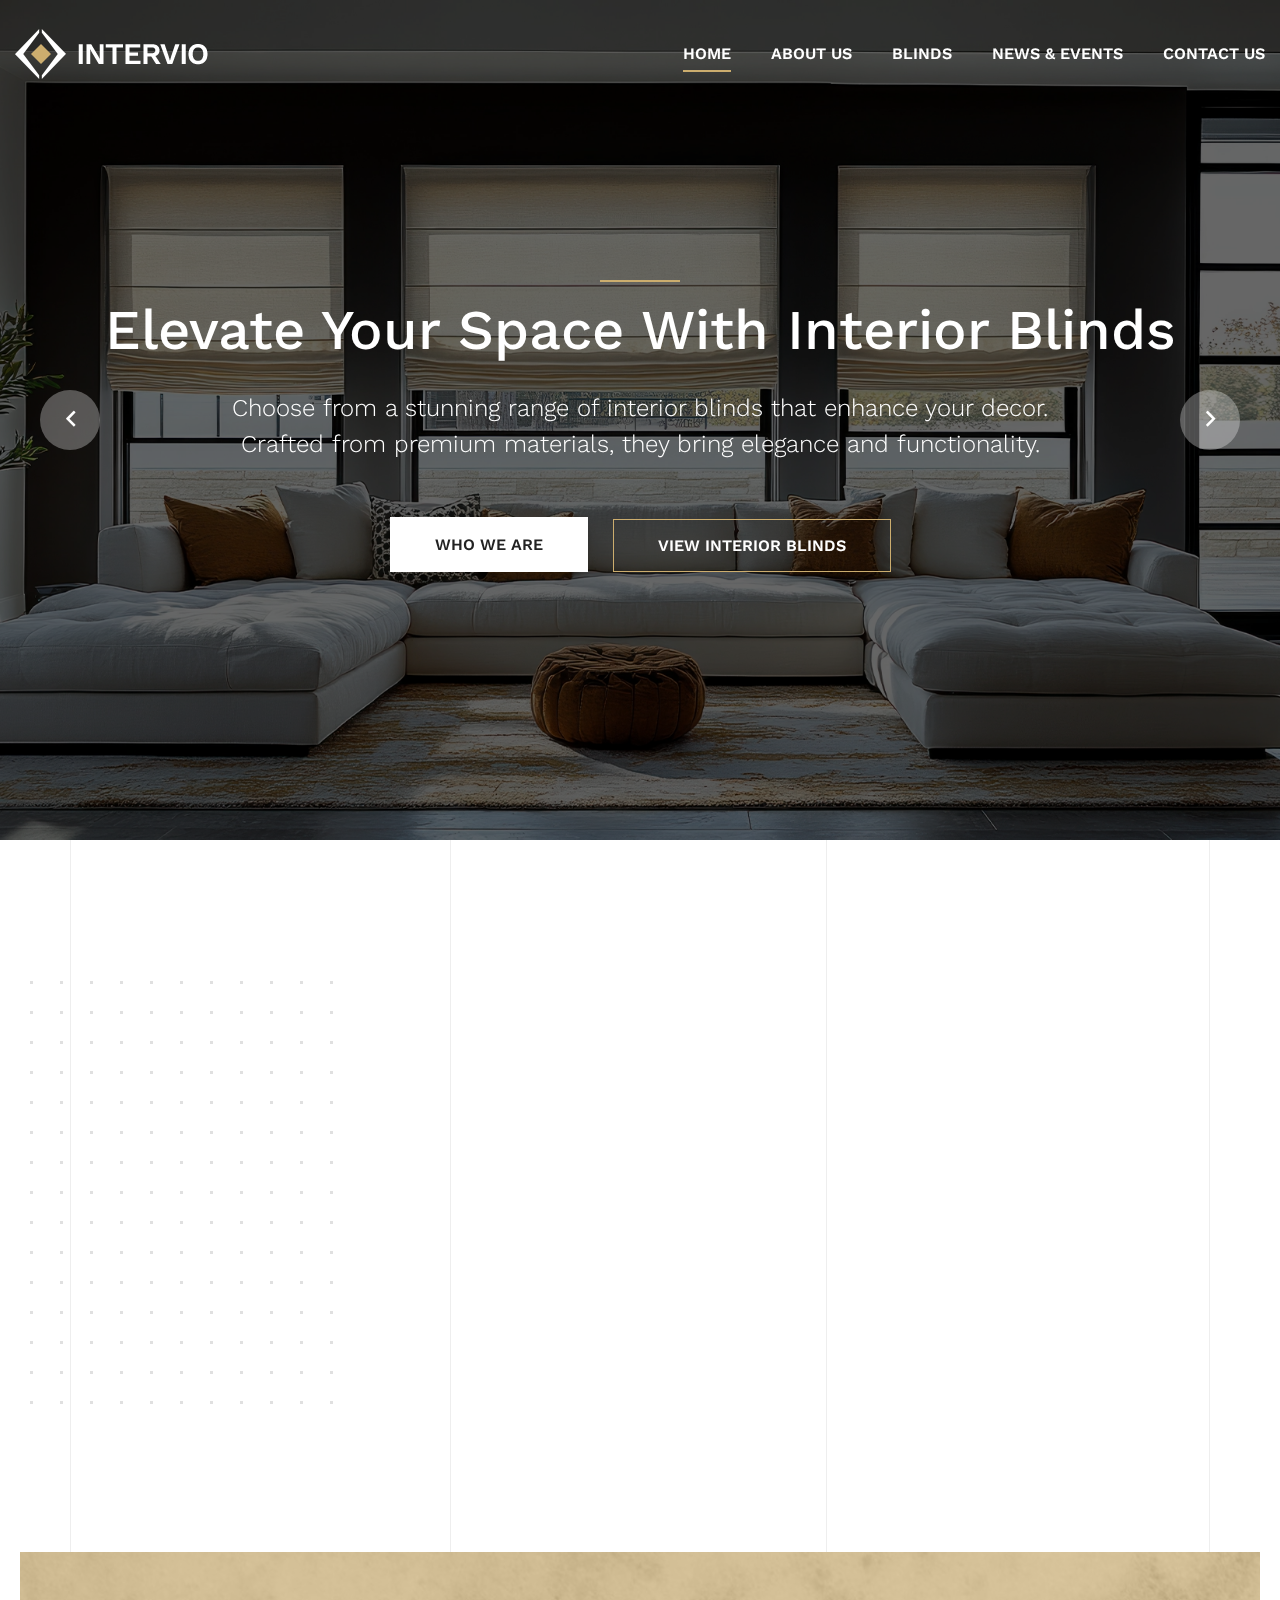
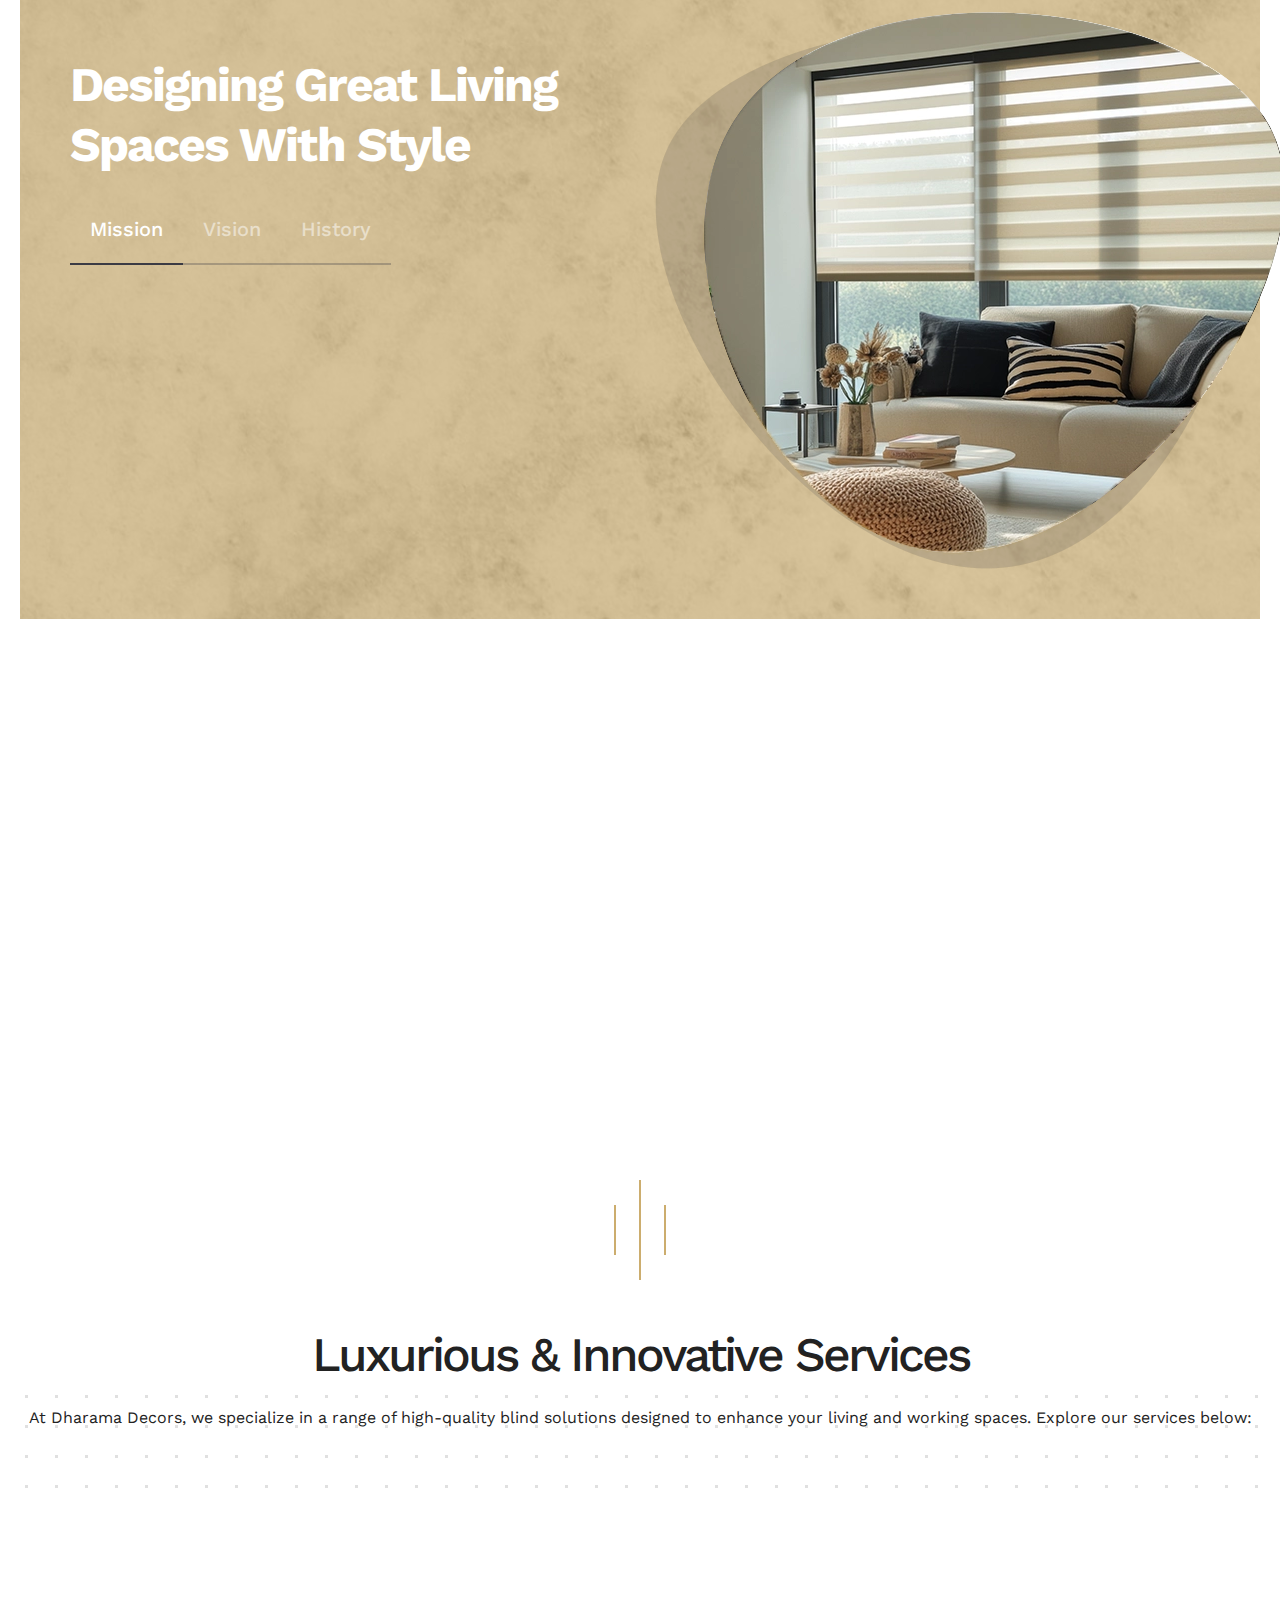
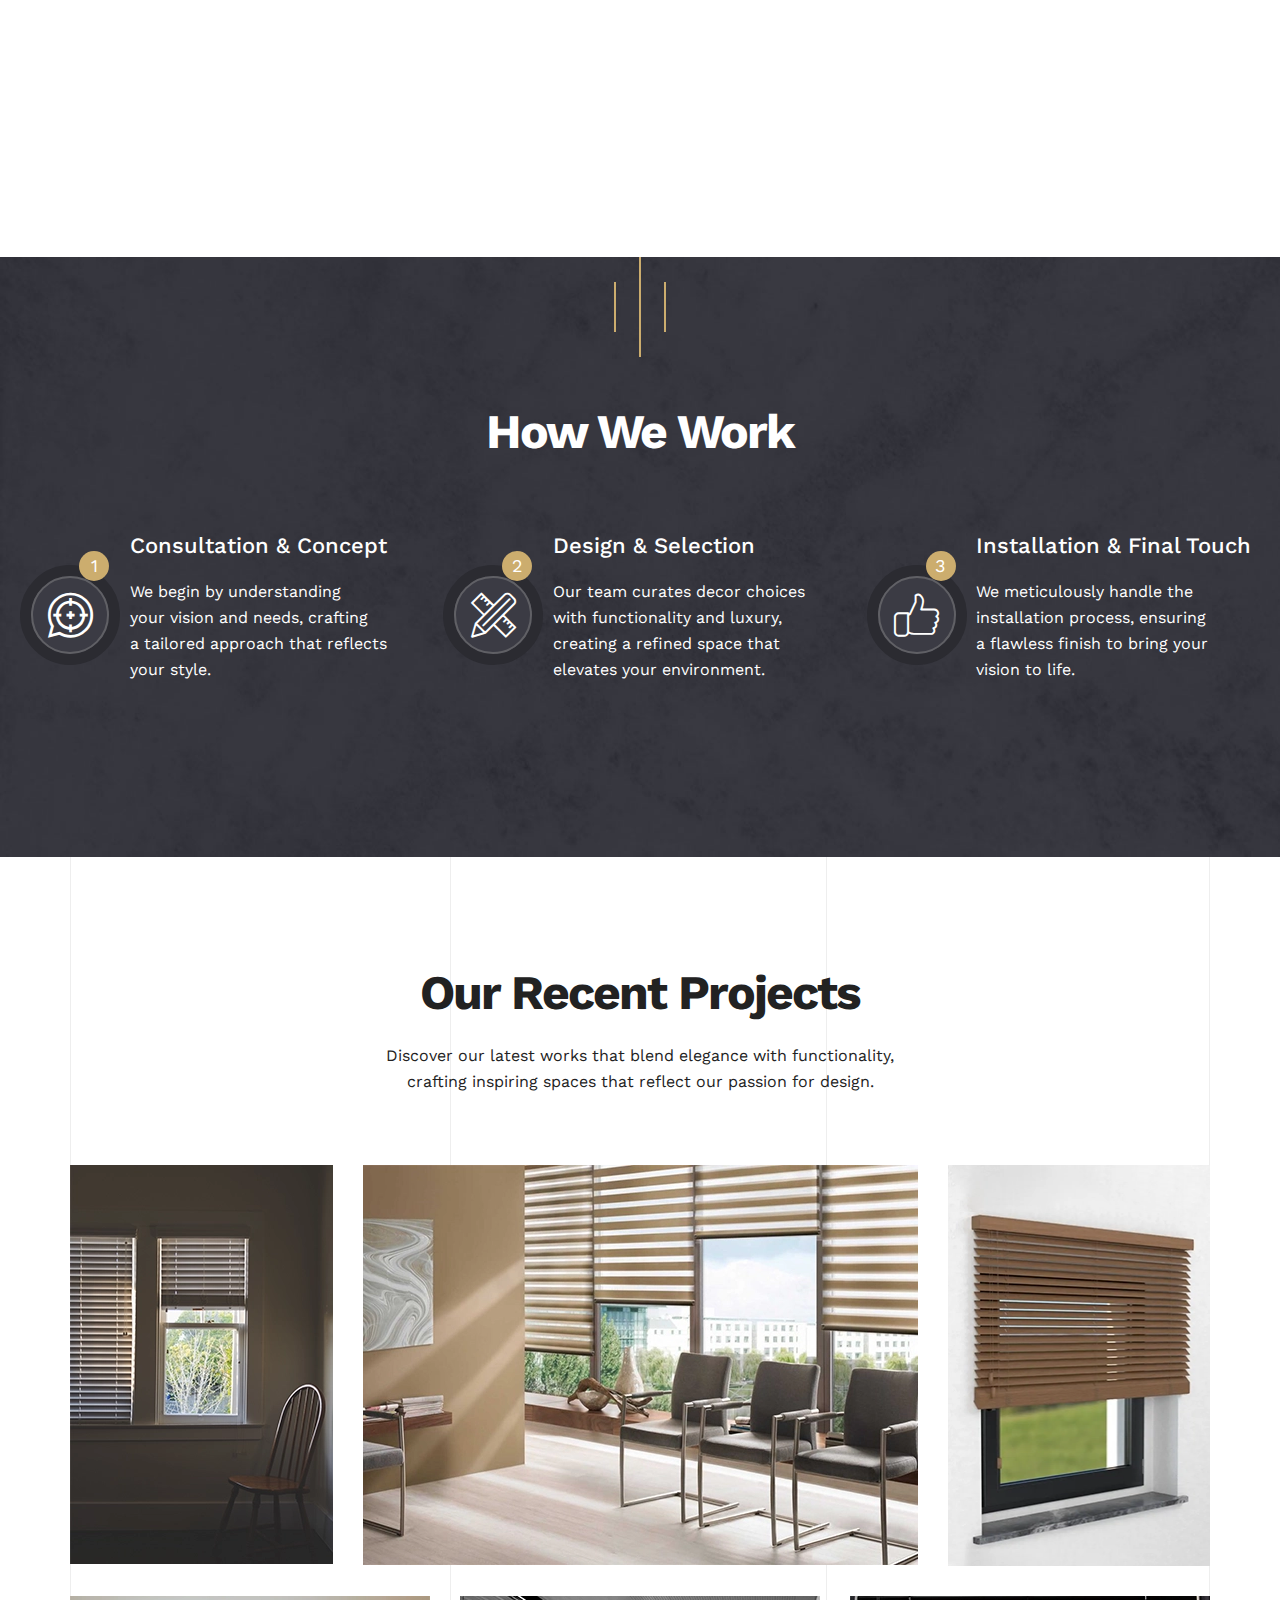
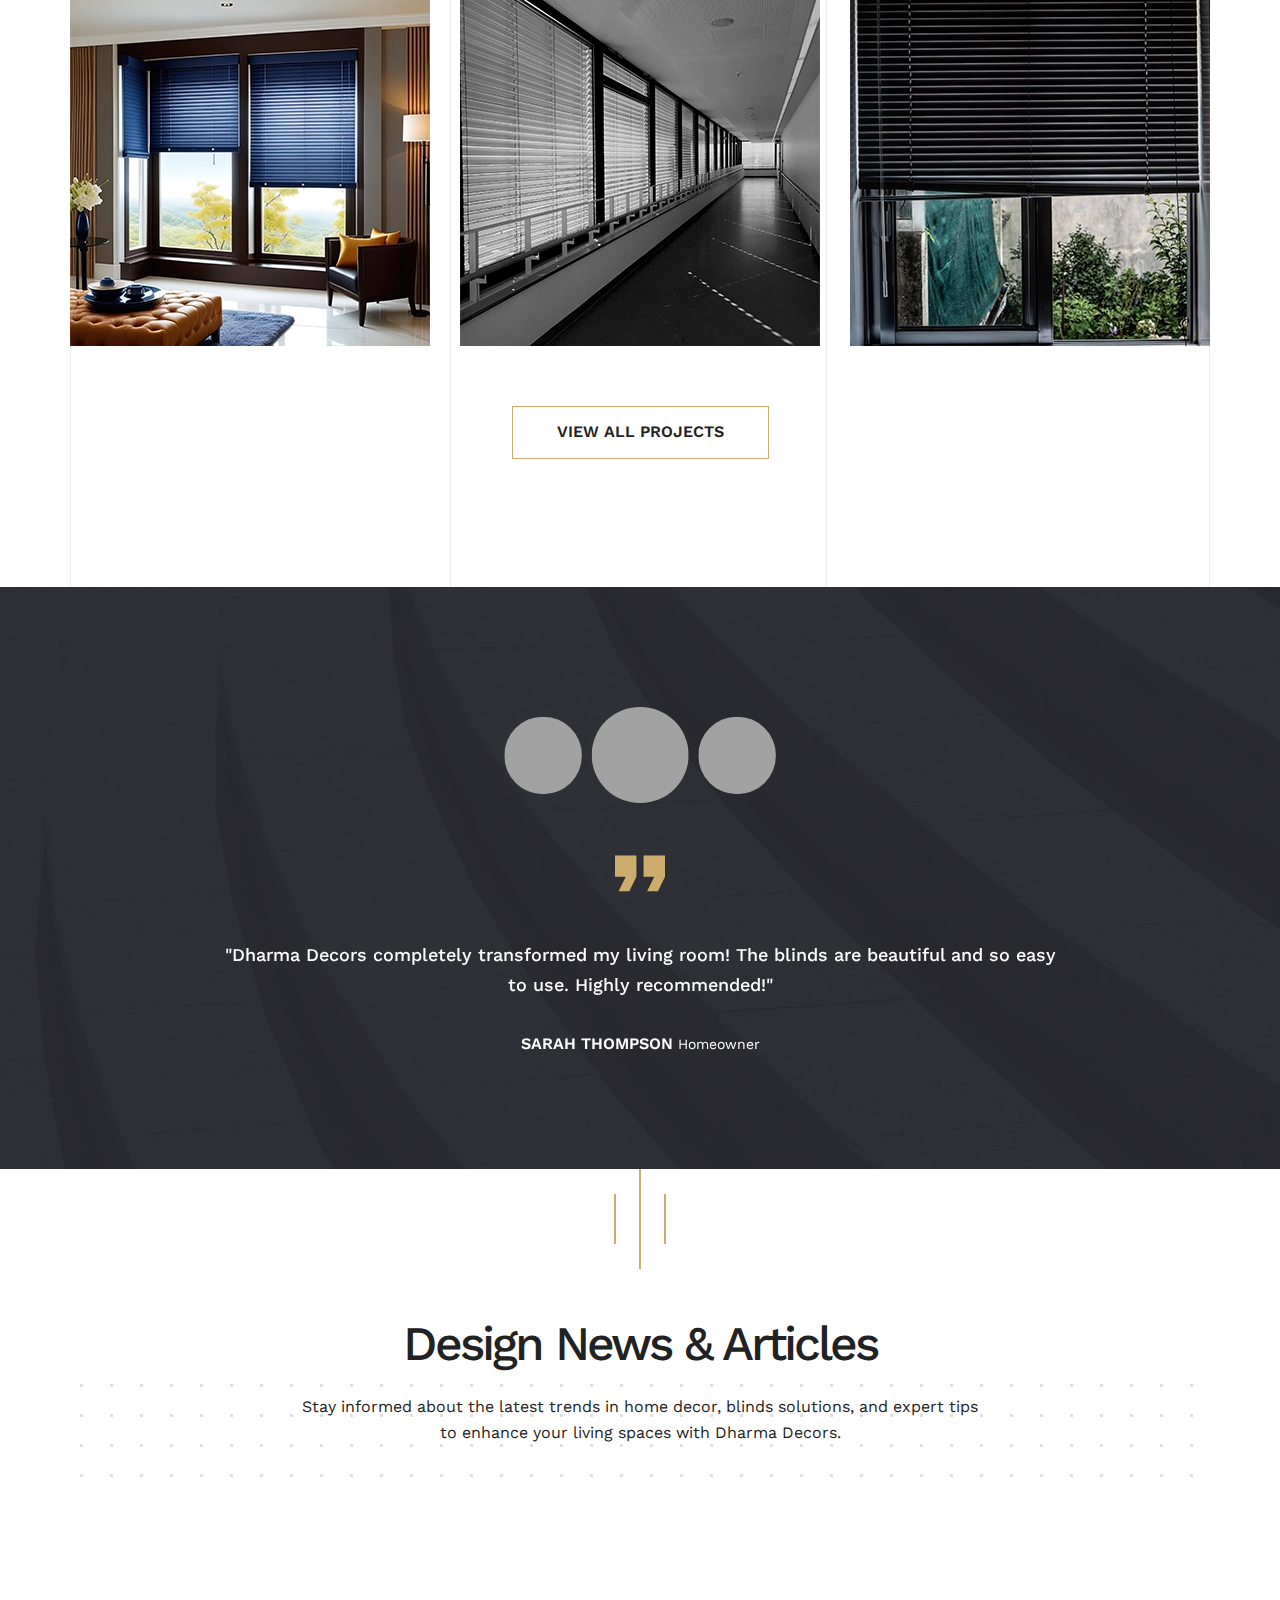
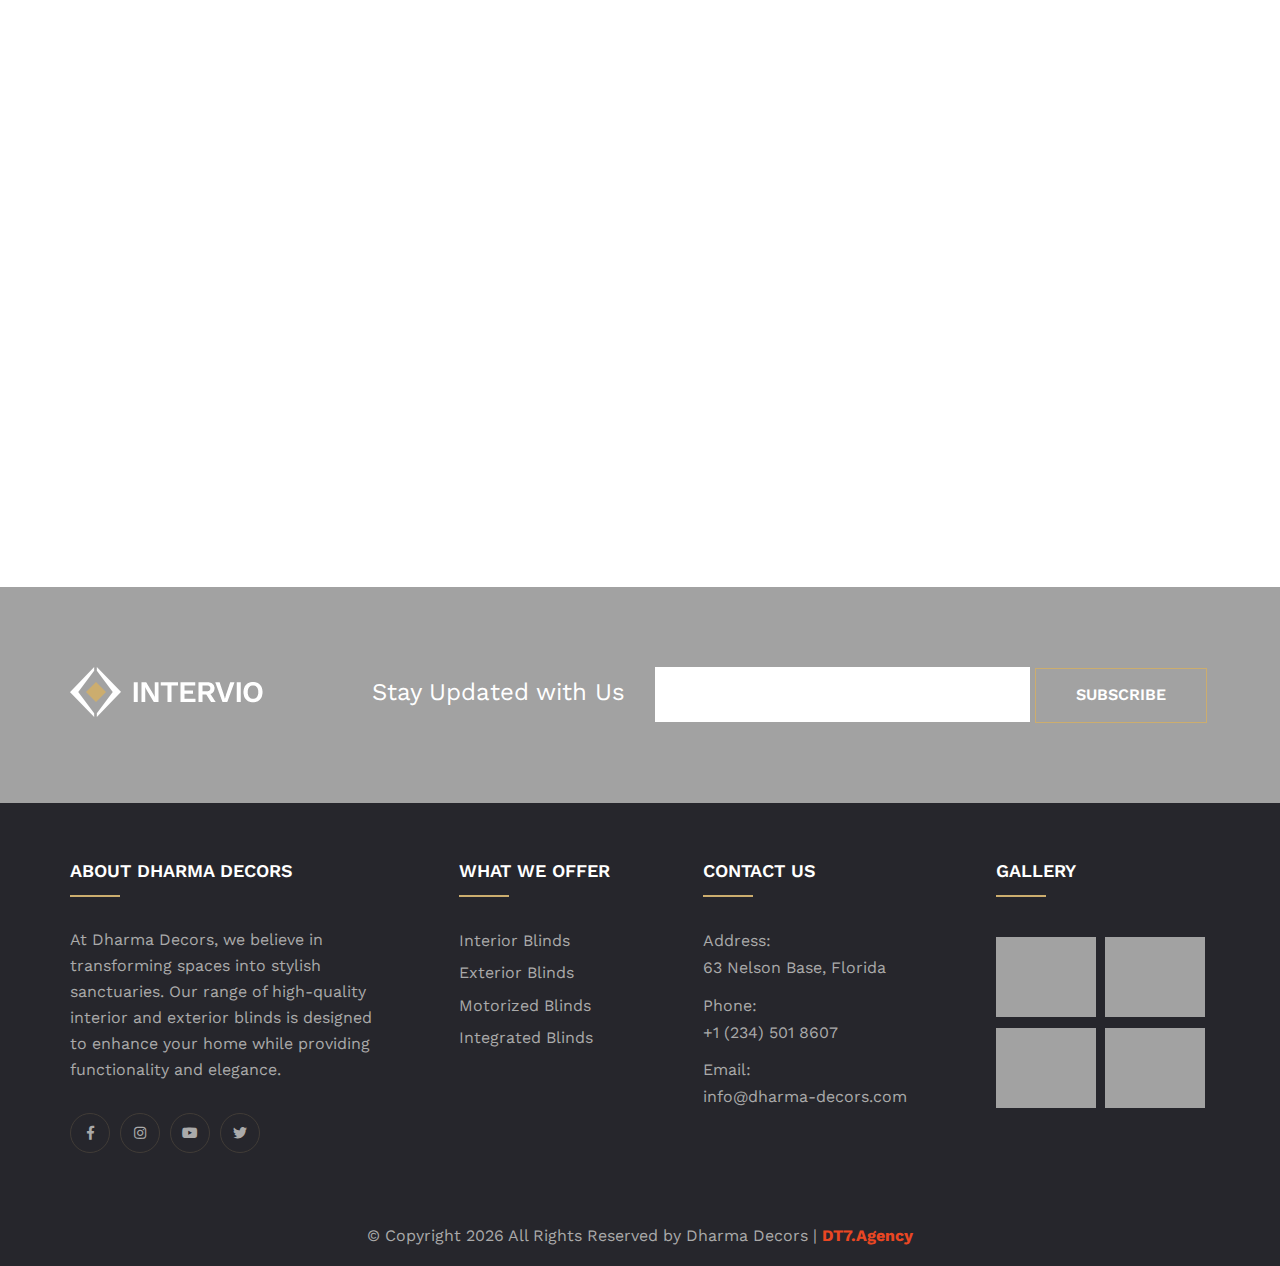
==== commit 0dc91f55: "all images updated" ====
--- a/index.html
+++ b/index.html
@@ -377,44 +377,40 @@
         <section class="funfacts-section">
             <div class="auto-container">
                 <div class="row align-items-center">
-                    <!--Column-->
                     <div class="column counter-column col-lg-4">
                         <div class="inner text-right wow fadeInLeft" data-wow-delay="0ms" data-wow-duration="1500ms">
                             <div class="content">
                                 <div class="count-outer count-box">
-                                    <span class="count-text" data-speed="3000" data-stop="4">0</span> <!-- Updated to 4 years -->
+                                    <span class="count-text" data-speed="3000" data-stop="4">0</span>
                                 </div>
                                 <div class="text">years of experience</div>
                             </div>
-                            <div class="image"><img src="assets/images/resource/image-2.jpg" alt="Dharama Decors experienced team"></div>
-                        </div>
-                    </div>
-                    <!--Column-->
+                            <div class="image"><img src="assets/images/dharama-decors-experienced-team.webp" alt="Dharama Decors experienced team"></div>
+                        </div>
+                    </div>
                     <div class="column counter-column col-lg-2">
                         <div class="inner text-right wow fadeInLeft" data-wow-delay="0ms" data-wow-duration="1500ms">
                             <div class="content">
                                 <div class="count-outer count-box">
-                                    <span class="count-text" data-speed="3000" data-stop="120">0</span> <!-- Updated to 120 projects -->
+                                    <span class="count-text" data-speed="3000" data-stop="120">0</span>
                                 </div>
                                 <div class="text">projects completed</div>
                             </div>
                         </div>
                     </div>
-                    <!--Column-->
                     <div class="column counter-column col-lg-2">
                         <div class="inner wow fadeInRight" data-wow-delay="0ms" data-wow-duration="1500ms">
                             <div class="content">
                                 <div class="count-outer count-box">
-                                    <span class="count-text" data-speed="3000" data-stop="15">0</span> <!-- Updated to 15 designers -->
+                                    <span class="count-text" data-speed="3000" data-stop="15">0</span>
                                 </div>
                                 <div class="text">creative thinkers</div>
                             </div>
                         </div>
                     </div>
-                    <!--Column-->
                     <div class="column counter-column col-lg-4">
                         <div class="inner wow fadeInRight" data-wow-delay="0ms" data-wow-duration="1500ms">
-                            <div class="image"><img src="assets/images/resource/image-3.jpg" alt="Dharama Decors satisfied clients"></div>
+                            <div class="image"><img src="assets/images/dharama-decors-satisfied-clients.webp" alt="Dharama Decors satisfied clients"></div>
                             <div class="content">
                                 <div class="count-outer count-box">
                                     <span class="count-text" data-speed="3000" data-stop="95">0</span>
@@ -448,6 +444,9 @@
                                         <h3><a href="./interior-blinds">Interior Blinds</a></h3>
                                     </div>
                                     <div class="text">Transform your interiors with our exquisite range of interior blinds that offer style and functionality.</div>
+                                    <div class="link-btn">
+                                        <a href="./interior-blinds" class="theme-btn btn-style-two"><span>Read More</span></a>
+                                    </div>
                                 </div>
                             </div>
                         </div>
@@ -460,6 +459,9 @@
                                         <h3><a href="./exterior-blinds">Exterior Blinds</a></h3>
                                     </div>
                                     <div class="text">Enhance your home's exterior aesthetics with our durable and stylish exterior blinds.</div>
+                                    <div class="link-btn">
+                                        <a href="./exterior-blinds" class="theme-btn btn-style-two"><span>Read More</span></a>
+                                    </div>
                                 </div>
                             </div>
                         </div>
@@ -472,6 +474,9 @@
                                         <h3><a href="./Motorized-blinds">Motorized Blinds</a></h3>
                                     </div>
                                     <div class="text">Experience the ultimate convenience with our motorized blinds, perfect for modern living.</div>
+                                    <div class="link-btn">
+                                        <a href="./Motorized-blinds" class="theme-btn btn-style-two"><span>Read More</span></a>
+                                    </div>
                                 </div>
                             </div>
                         </div>
@@ -484,6 +489,9 @@
                                         <h3><a href="./integrated-blinds">Integrated Blinds</a></h3>
                                     </div>
                                     <div class="text">Our integrated blinds offer a seamless design that blends style with functionality.</div>
+                                    <div class="link-btn">
+                                        <a href="./integrated-blinds" class="theme-btn btn-style-two"><span>Read More</span></a>
+                                    </div>
                                 </div>
                             </div>
                         </div>
@@ -566,7 +574,7 @@
                 <div class="row">
                     <div class="col-lg-3 project-block-five">
                         <div class="inner-box">
-                            <div class="image-box"><img src="assets/images/resource/image-57.jpg" alt="Residential Blinds Project"></div>
+                            <div class="image-box"><img src="assets/images/projects/residential-blinds-projects.webp" alt="Residential Blinds Project"></div>
                             <div class="content">
                                 <h5>Refined & Sophisticated</h5>
                                 <h3>Residential Blinds</h3>
@@ -575,7 +583,7 @@
                     </div>
                     <div class="col-lg-6 project-block-five">
                         <div class="inner-box">
-                            <div class="image-box"><img src="assets/images/resource/image-58.jpg" alt="Commercial Blinds Project"></div>
+                            <div class="image-box"><img src="assets/images/projects/commercial-installations-projects.webp" alt="Commercial Installations Project"></div>
                             <div class="content">
                                 <h5>Modern & Functional</h5>
                                 <h3>Commercial Installations</h3>
@@ -584,7 +592,7 @@
                     </div>
                     <div class="col-lg-3 project-block-five">
                         <div class="inner-box">
-                            <div class="image-box"><img src="assets/images/resource/image-59.jpg" alt="Architectural Blinds Project"></div>
+                            <div class="image-box"><img src="assets/images/projects/architectural-solutions-project.webp" alt="Architectural Solutions Project"></div>
                             <div class="content">
                                 <h5>Innovative & Timeless</h5>
                                 <h3>Architectural Solutions</h3>
@@ -593,7 +601,7 @@
                     </div>
                     <div class="col-lg-4 project-block-five">
                         <div class="inner-box">
-                            <div class="image-box"><img src="assets/images/resource/image-60.jpg" alt="Luxury Home Blinds"></div>
+                            <div class="image-box"><img src="assets/images/projects/luxury-home-blinds-project.webp" alt="Luxury Home Blinds Project"></div>
                             <div class="content">
                                 <h5>Luxurious & Customized</h5>
                                 <h3>Luxury Home Blinds</h3>
@@ -602,7 +610,7 @@
                     </div>
                     <div class="col-lg-4 project-block-five">
                         <div class="inner-box">
-                            <div class="image-box"><img src="assets/images/resource/image-61.jpg" alt="Corporate Blinds"></div>
+                            <div class="image-box"><img src="assets/images/projects/corporate-blinds-project.webp" alt="Corporate Blinds Project"></div>
                             <div class="content">
                                 <h5>Practical & Elegant</h5>
                                 <h3>Corporate Spaces</h3>
@@ -611,7 +619,7 @@
                     </div>
                     <div class="col-lg-4 project-block-five">
                         <div class="inner-box">
-                            <div class="image-box"><img src="assets/images/resource/image-62.jpg" alt="Architectural Window Design"></div>
+                            <div class="image-box"><img src="assets/images/projects/architectural-window-design-project.webp" alt="Architectural Window Design Project"></div>
                             <div class="content">
                                 <h5>Artistic & Modern</h5>
                                 <h3>Architectural Window Design</h3>
@@ -712,7 +720,7 @@
                                 <div class="row no-gutters">
                                     <div class="col-md-6">
                                         <div class="image wow fadeInUp" data-wow-duration="1500ms">
-                                            <img src="assets/images/resource/image-17.jpg" alt="Smart Motorized Blinds for Modern Homes">
+                                            <img src="assets/images/news-events/smart-motorized-blinds-for-modern-home.webp" alt="Smart Motorized Blinds for Modern Homes">
                                             <div class="date">March 18, 2024</div>
                                         </div>
                                     </div>
--- a/assets/css/style.css
+++ b/assets/css/style.css
@@ -2920,7 +2920,7 @@
     left: 0;
     bottom: 0;
     right: 0;
-    padding: 5% 12.5%;
+    padding: 2.5%;
     text-align: center;
 }
 
@@ -2971,7 +2971,13 @@
     transform: translateY(10px);
 }
 
-.project-block-one .inner-box:hover .text {
+.project-block-one .link-btn a{
+    color: #fff;
+    opacity: 0;
+}
+
+.project-block-one .inner-box:hover .text,
+.project-block-one .inner-box:hover .link-btn a {
     opacity: 1;
     transform: translateY(0);
 }
@@ -8101,7 +8107,36 @@
 
 
 
-
-
-
-
+/* BG For All Sections */
+.page-title .content-box h1:before {
+    display: none;
+}
+.about-us-area-bg,
+.blinds-area-bg,
+.news-events-area-bg,
+.contact-us-area-bg {
+    padding: 130px 0 90px;
+    position: relative;
+    z-index: 1;
+    background-position: center;
+    background-size: cover;
+    background-repeat: no-repeat;
+}
+
+.about-us-area-bg { 
+    background-image: linear-gradient(rgba(0, 0, 0, 0.7), rgba(0, 0, 0, 0.7)), url(../images/background/about-us-sub-banner.webp);
+}
+.blinds-area-bg { 
+    background-image: linear-gradient(rgba(0, 0, 0, 0.7), rgba(0, 0, 0, 0.7)), url(../images/background/blinds-sub-banner.webp);
+}
+.news-events-area-bg { 
+    background-image: linear-gradient(rgba(0, 0, 0, 0.7), rgba(0, 0, 0, 0.7)), url(../images/background/news-events-subbanner.webp);
+}
+.contact-us-area-bg { 
+    background-image: linear-gradient(rgba(0, 0, 0, 0.7), rgba(0, 0, 0, 0.7)), url(../images/background/contact-us-sub-banner.webp);
+}
+
+
+
+
+
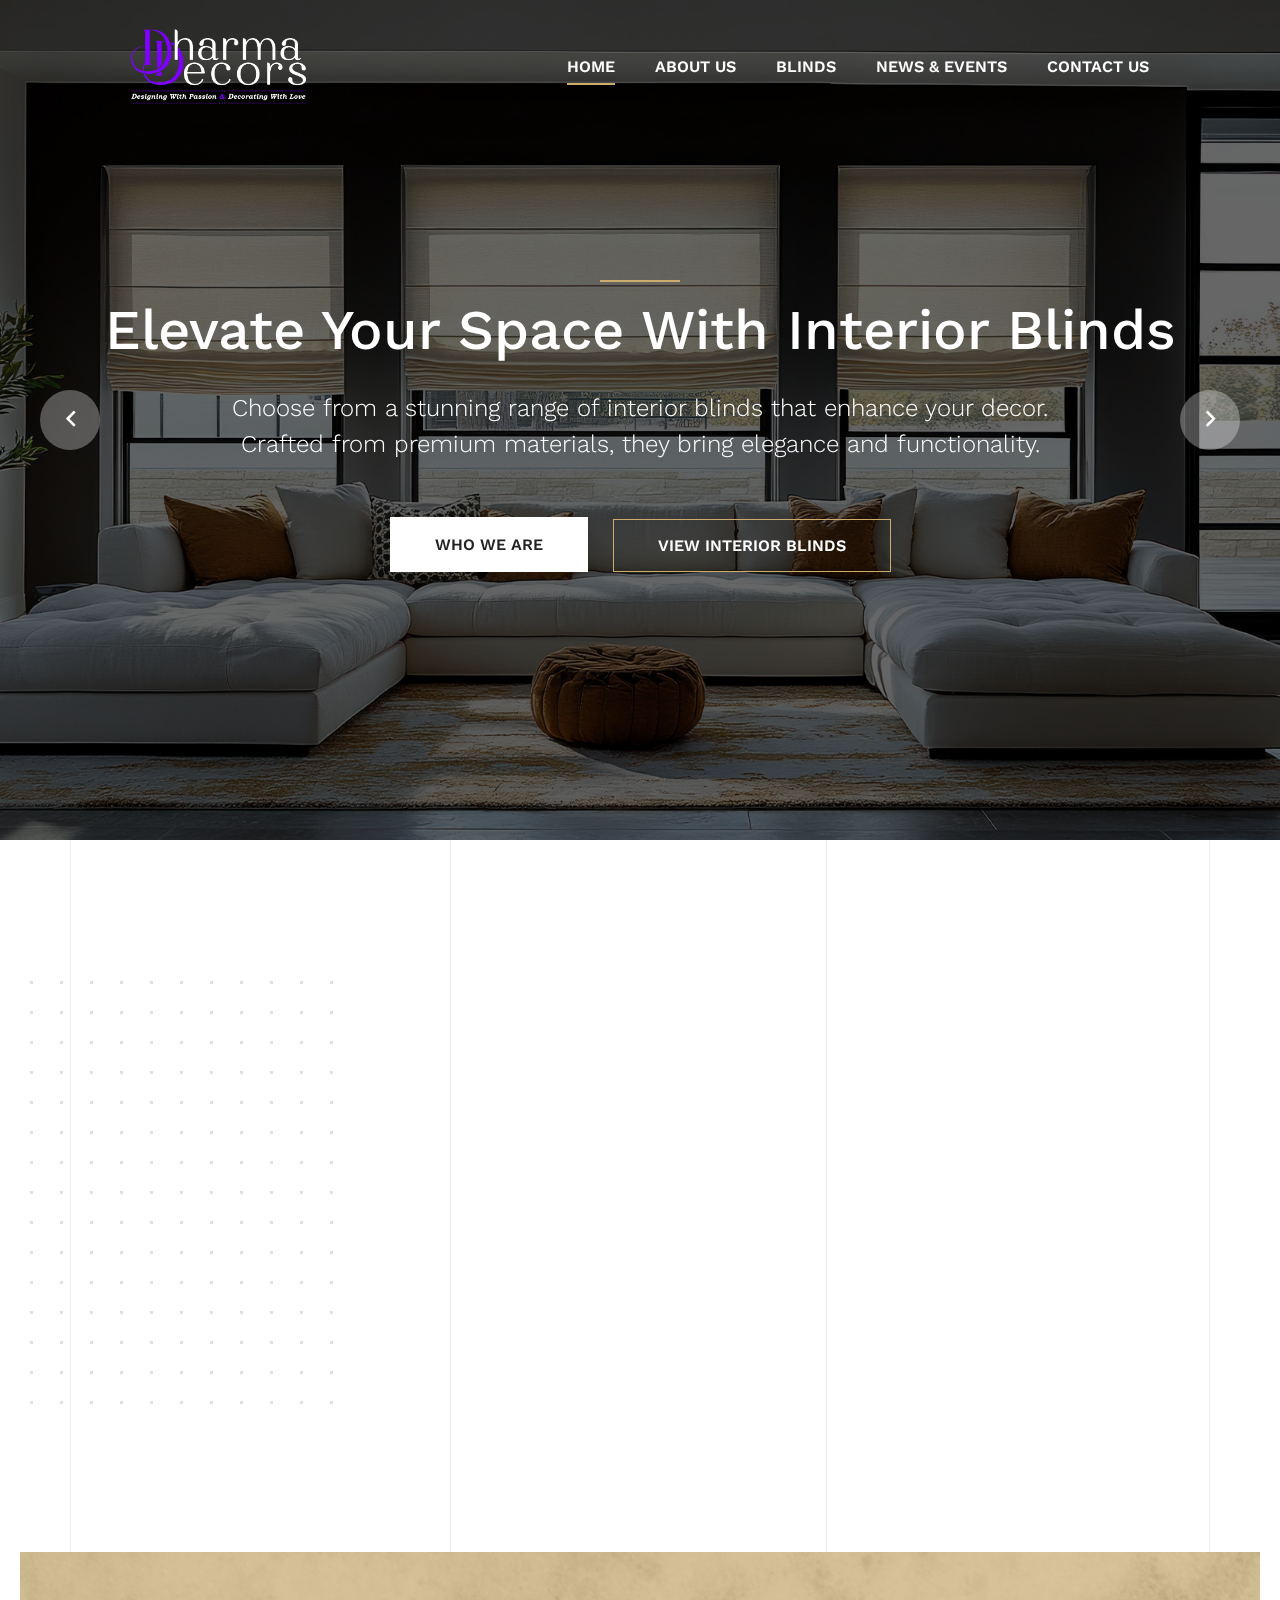
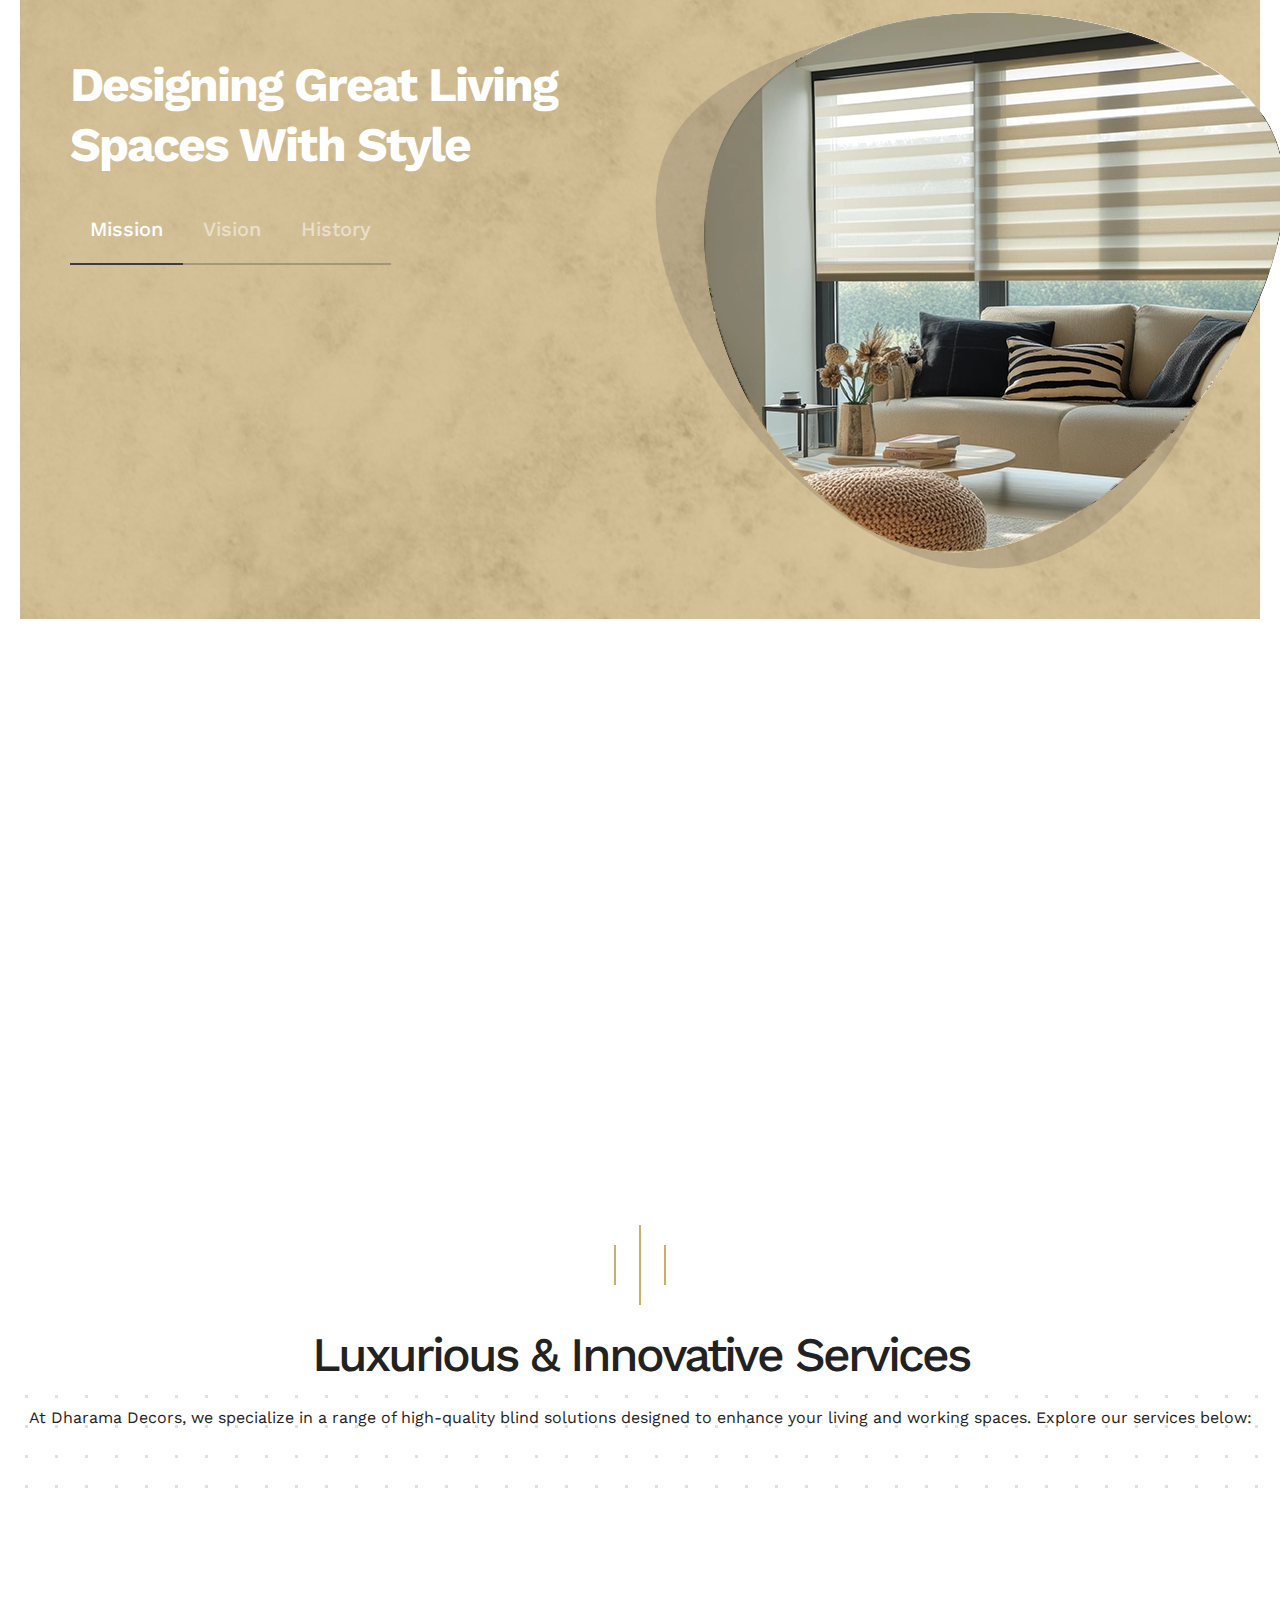
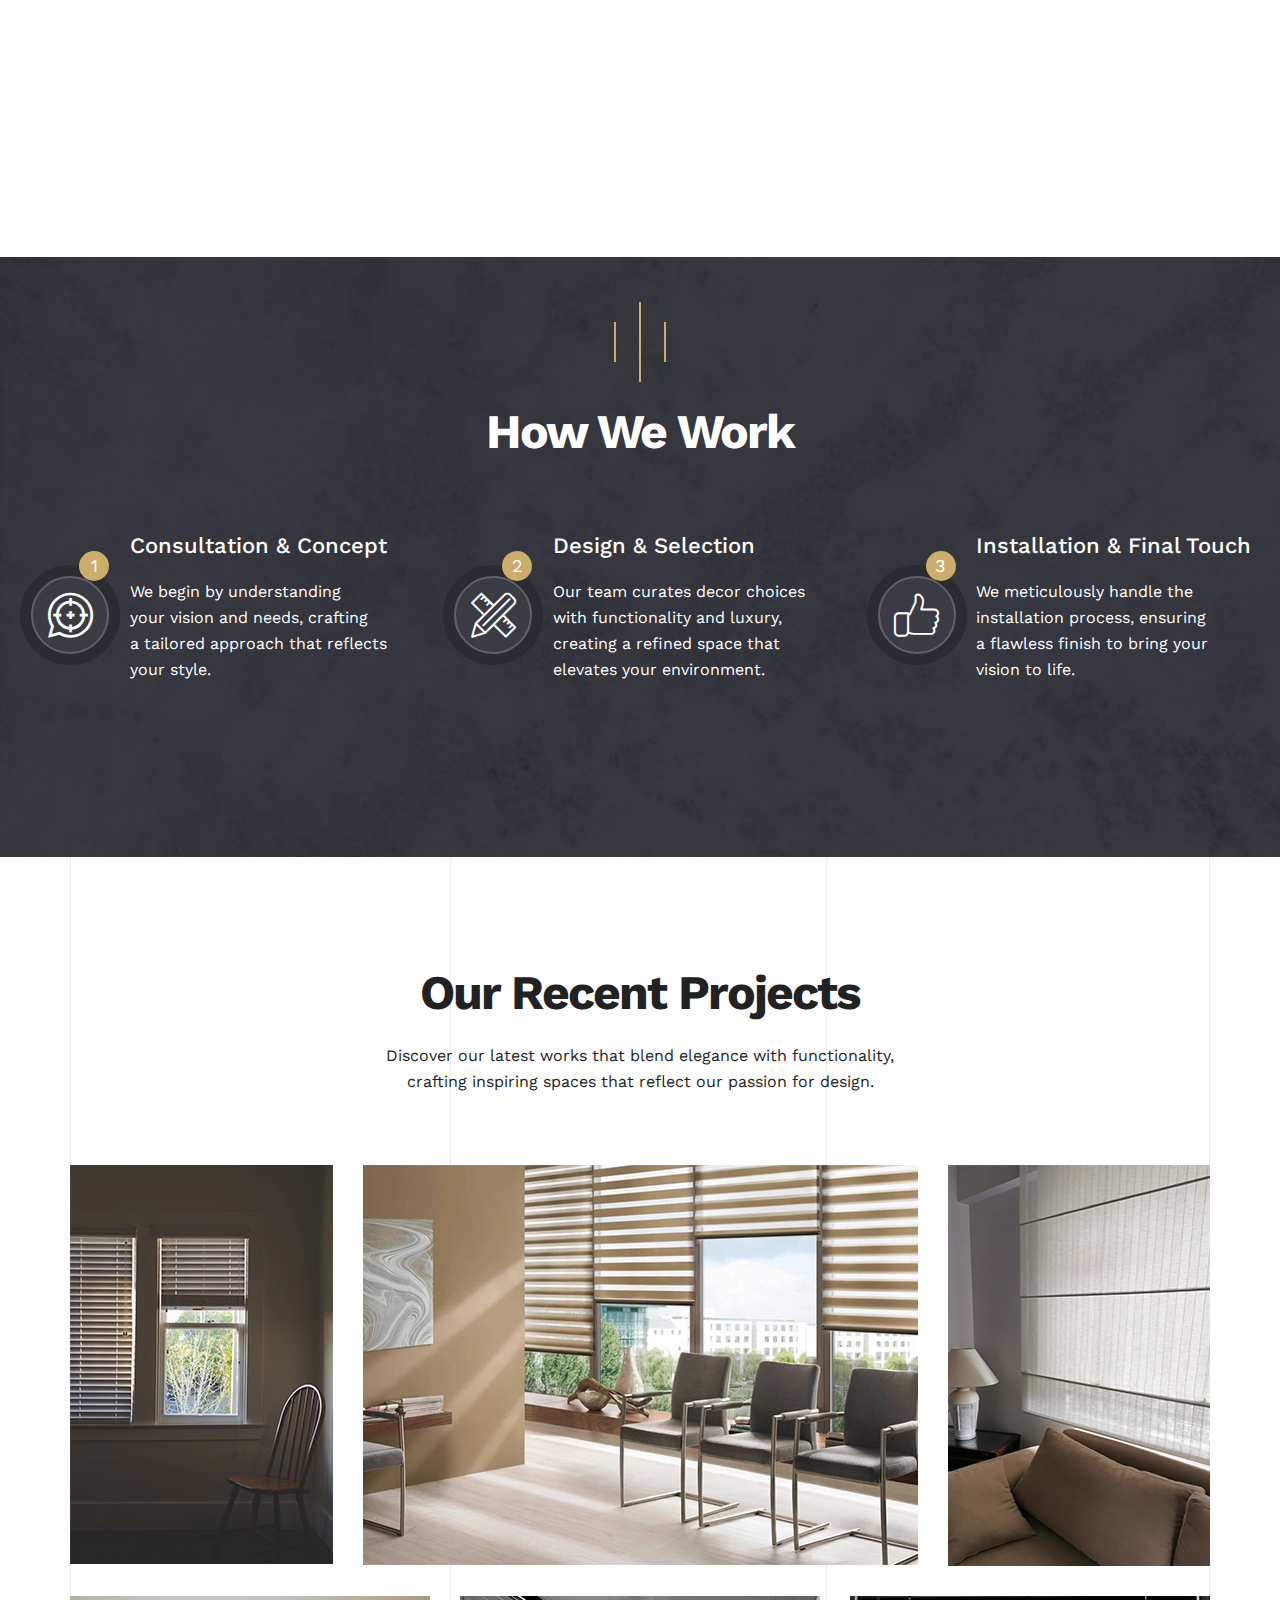
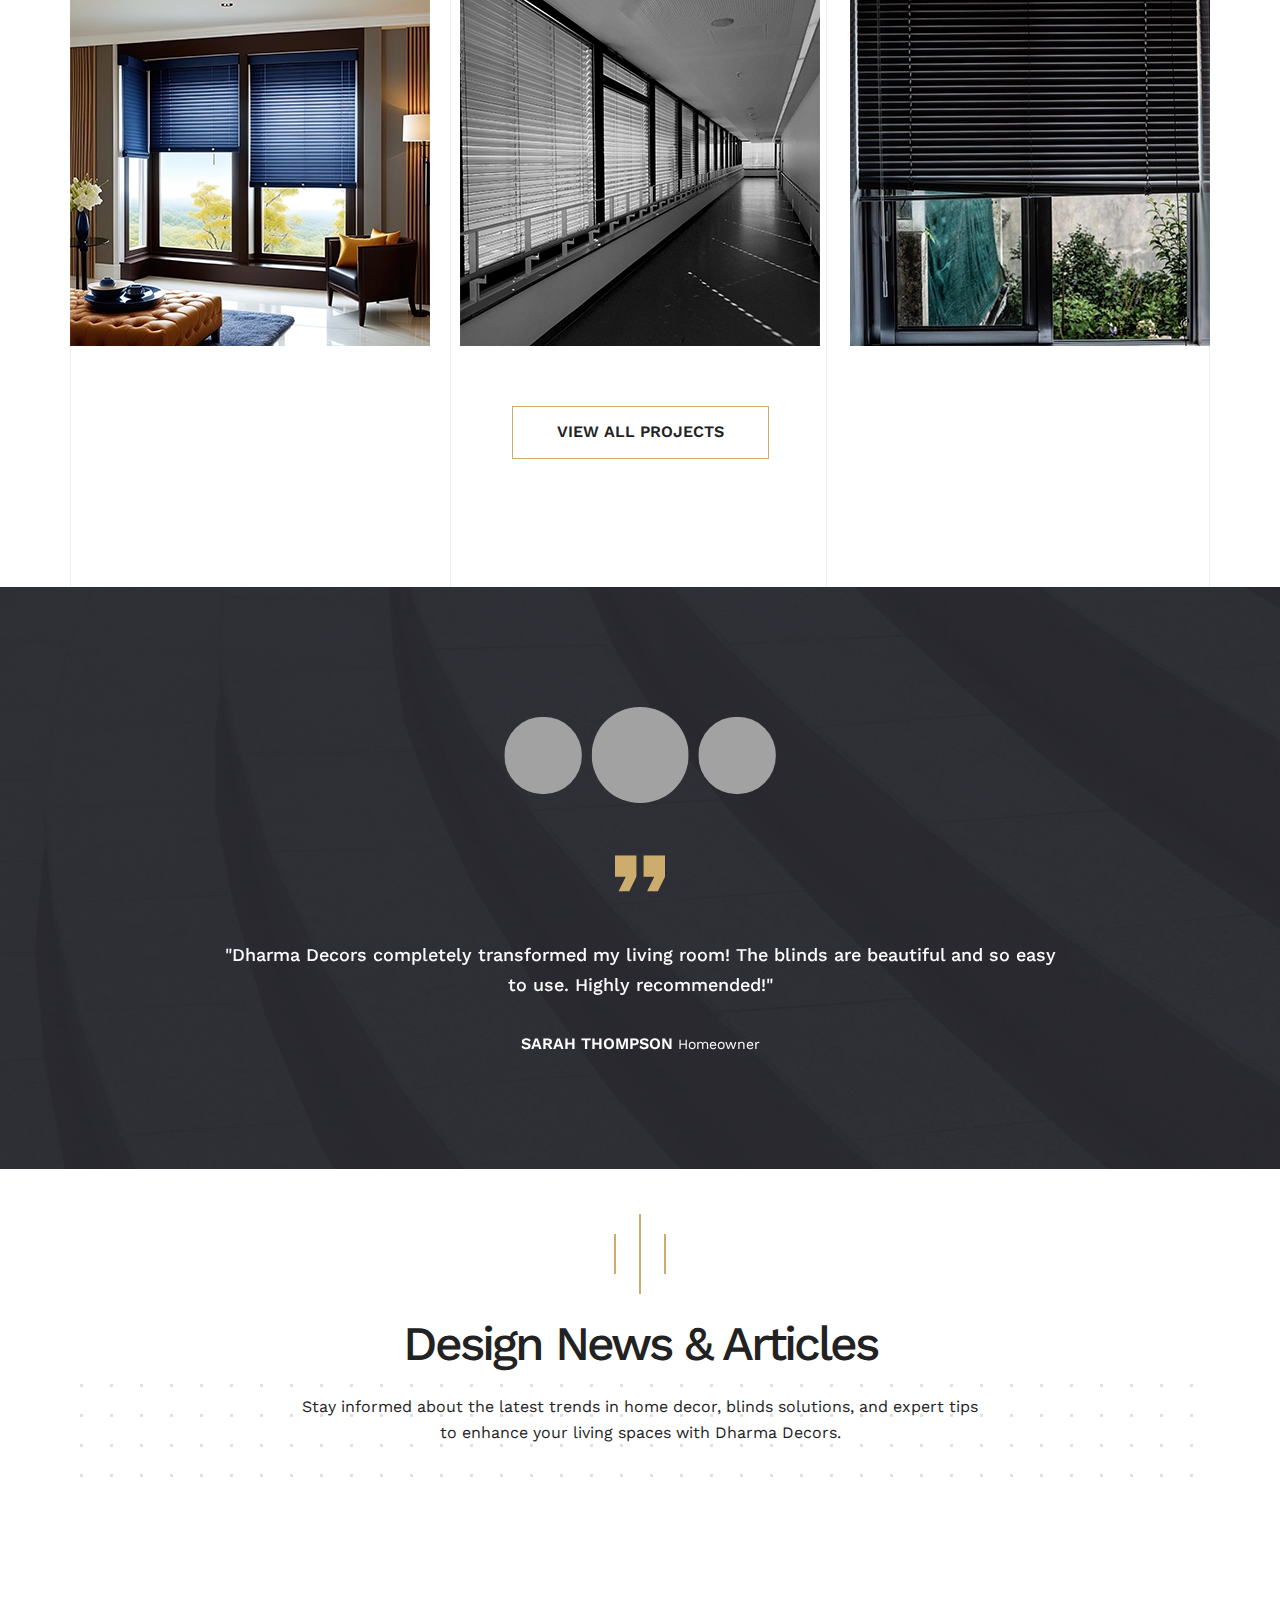
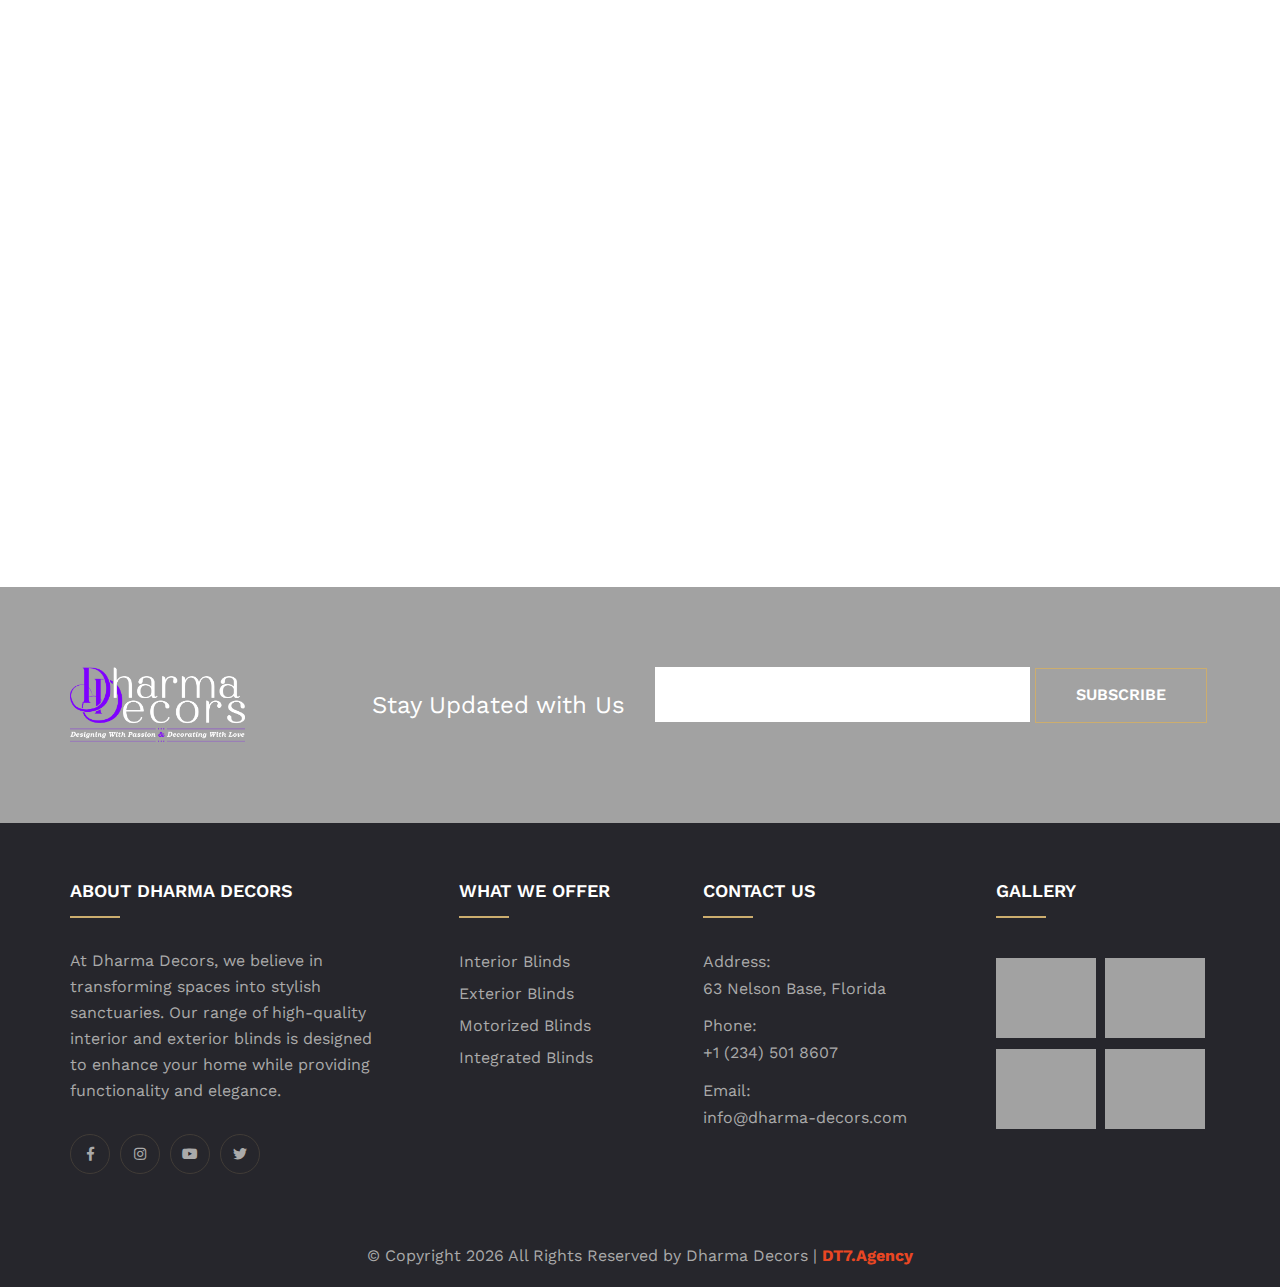
==== commit 8e2c84e9: "logo updated" ====
--- a/index.html
+++ b/index.html
@@ -47,7 +47,7 @@
                 <div class="auto-container">
                     <div class="inner-container">
                         <div class="logo-box">
-                            <div class="logo"><a href="./"><img src="assets/images/logo.png" alt="Logo"></a></div>
+                            <div class="logo"><a href="./"><img src="assets/images/logo-white.png" alt="Logo"></a></div>
                         </div>
                         <div class="nav-outer clearfix">
                             <div class="mobile-nav-toggler"><img src="assets/images/icons/icon-bar.png" alt="Mobile Nav Icon"></div>
@@ -85,7 +85,7 @@
             <div class="sticky-header">
                 <div class="auto-container clearfix">
                     <div class="logo float-left">
-                        <a href="./" title="Logo"><img src="assets/images/logo-two.png" alt="Logo" title="Logo"></a>
+                        <a href="./" title="Logo"><img src="assets/images/logo-black.png" alt="Logo" title="Logo"></a>
                     </div>
                     <div class="float-right">
                         <nav class="main-menu clearfix">
@@ -102,7 +102,7 @@
                 <div class="close-btn"><span class="icon flaticon-remove"></span></div>
 
                 <nav class="menu-box">
-                    <div class="nav-logo"><a href="./"><img src="assets/images/logo.png" alt="Logo" title="Logo"></a></div>
+                    <div class="nav-logo"><a href="./"><img src="assets/images/logo-white.png" alt="Logo" title="Logo"></a></div>
                     <div class="menu-outer">
                         <!--Here Menu Will Come Automatically Via Javascript / Same Menu as in Header-->
                     </div>
@@ -131,7 +131,7 @@
         <section class="hidden-sidebar close-sidebar">
             <div class="wrapper-box">
                 <div class="hidden-sidebar-close"><span class="flaticon-remove"></span></div>
-                <div class="logo"><a href="./"><img src="assets/images/logo-two.png" alt="Logo"></a></div>
+                <div class="logo"><a href="./"><img src="assets/images/logo-black.png" alt="Logo"></a></div>
                 <div class="content">
                     <div class="about-widget-two sidebar-widget">
                         <h3>The Most Talented Interior <br> Designers & Architects</h3>
@@ -638,7 +638,7 @@
         <!-- <section class="cta-section">
             <div class="auto-container">
                 <div class="outer-box" style="background-image: url(assets/images/background/bg-12.jpg);">
-                    <div class="logo"><img src="assets/images/logo.png" alt=""></div>
+                    <div class="logo"><img src="assets/images/logo-white.png" alt=""></div>
                     <h2>Luxury Interior Design Firm Gives <br> You The Best Lifestyle</h2>
                     <div class="shape-one"></div>
                 </div>
@@ -779,7 +779,7 @@
                 <div class="row">
                     <div class="col-lg-6">
                         <div class="left-content">
-                            <div class="logo"><img src="assets/images/logo.png" alt=""></div>
+                            <div class="logo"><img src="assets/images/logo-white.png" alt=""></div>
                             <h4>Stay Updated with Us</h4>
                         </div>
                     </div>
--- a/assets/css/style.css
+++ b/assets/css/style.css
@@ -518,7 +518,13 @@
     display: flex;
     flex-wrap: wrap;
     align-items: center;
-    justify-content: space-between;
+    justify-content: space-around;
+}
+
+.logo {
+    position: relative;
+    max-width: 175px;
+    width: 100%;
 }
 
 .main-header .header-upper .logo-box {
@@ -1095,7 +1101,7 @@
 }
 
 .fixed-header .sticky-header .logo {
-    padding: 17px 0px;
+    padding: 5px 0px;
 }
 
 .sticky-header .main-menu .navigation>li {
@@ -1111,9 +1117,9 @@
 }
 
 .sticky-header .main-menu .navigation>li>a {
-    padding: 27px 0px !important;
+    padding: 20px 0px !important;
     line-height: 30px;
-    font-size: 15px;
+    font-size: 16px;
     font-weight: 600;
     color: #25283a;
     text-transform: uppercase;
@@ -3030,32 +3036,32 @@
     position: absolute;
     top: 0;
     left: 27px;
-    height: 100px;
+    height: 80px;
     width: 2px;
-    transform: translate(0, -145px);
+    transform: translate(0, -100px);
 }
 
 .sec-title.text-center .sec-title-dec {
     left: 50%;    
-    transform: translate(-50%, -145px);
+    transform: translate(-50%, -100px);
 }
 
 .sec-title .sec-title-dec:before {
     position: absolute;
     content: '';
     left: -25px;
-    top: 25px;
+    top: 20px;
     width: 2px;
-    height: 50px;
+    height: 40px;
 }
 
 .sec-title .sec-title-dec:after {
     position: absolute;
     content: '';
     right: -25px;
-    top: 25px;
+    top: 20px;
     width: 2px;
-    height: 50px;
+    height: 40px;
 }
 
 .sec-title .sec-title-dec-two {
@@ -3322,7 +3328,7 @@
 
 .team-section {
     position: relative;
-    padding: 145px 0 210px;
+    padding: 145px 0 110px;
 }
 
 .team-block-one {
@@ -6745,7 +6751,7 @@
 }
 
 .error-page .logo {
-    margin-bottom: 170px;
+    margin-bottom: 7.5%;
 }
 
 .error-page h1 {
@@ -6770,6 +6776,8 @@
     font-size: 24px;
     font-weight: 300;
     margin-bottom: 40px;
+    max-width: 750px;
+    margin: 2.5% auto;
 }
 
 .error-page .link-btn .theme-btn {
@@ -8108,6 +8116,14 @@
 
 
 /* BG For All Sections */
+.bg-404 {
+    background-image: linear-gradient(rgba(0, 0, 0, 0.8), rgba(0, 0, 0, 0.8)), url(../images/background/404-bg.webp);
+    position: relative;
+    z-index: 1;
+    background-position: bottom center;
+    background-size: cover;
+    background-repeat: no-repeat;
+}
 .page-title .content-box h1:before {
     display: none;
 }
--- a/assets/css/responsive.css
+++ b/assets/css/responsive.css
@@ -296,6 +296,26 @@
 	.contact-section-two .image img {
 		width: 100%;
 	}
+
+	.error-page {
+		padding-top: 20%;
+		padding-bottom: 35%;
+	}
+	.error-page .logo {
+		margin-bottom: 35%;
+	}
+	.error-page h1 {
+		font-size: 100px;
+		line-height: 100px;
+	}
+	.error-page h2 {
+		font-size: 50px;
+		margin-bottom: 2.5%;
+	}
+	.error-page .text {
+		font-size: 16px;
+		margin-bottom: 2.5%;
+	}
 }
 
 @media only screen and (min-width: 768px){
@@ -342,9 +362,6 @@
 	.contact-section .bottom-content .contact-info li:last-child:before {
 	    display: none;
 	}
-	.big-title {
-		display: none;
-	}
 
 }
 
@@ -445,6 +462,14 @@
 	.banner-section .link-box {
 	    padding-top: 20px;
 	}
+
+	.error-page {
+		padding-top: 15%;
+		padding-bottom: 25%;
+	}
+	.error-page .logo {
+		margin-bottom: 20%;
+	}
 }
 
 
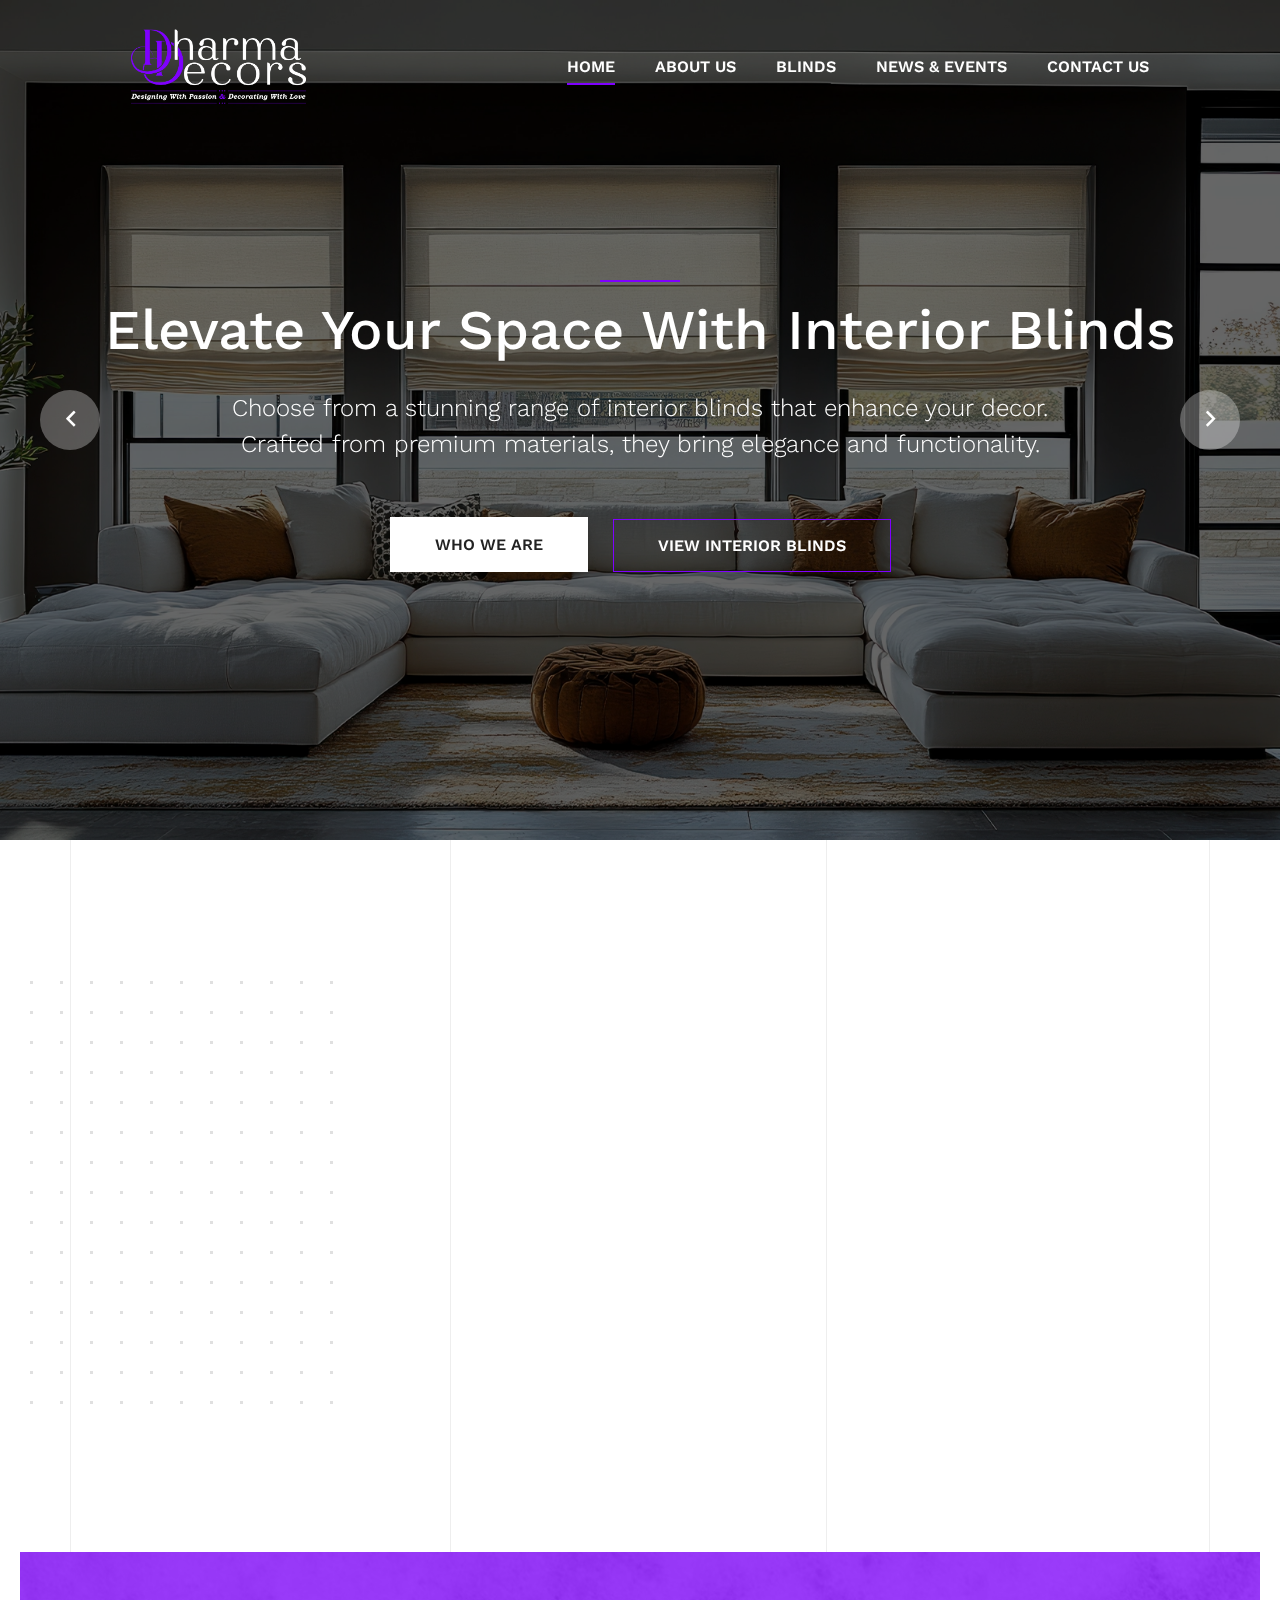
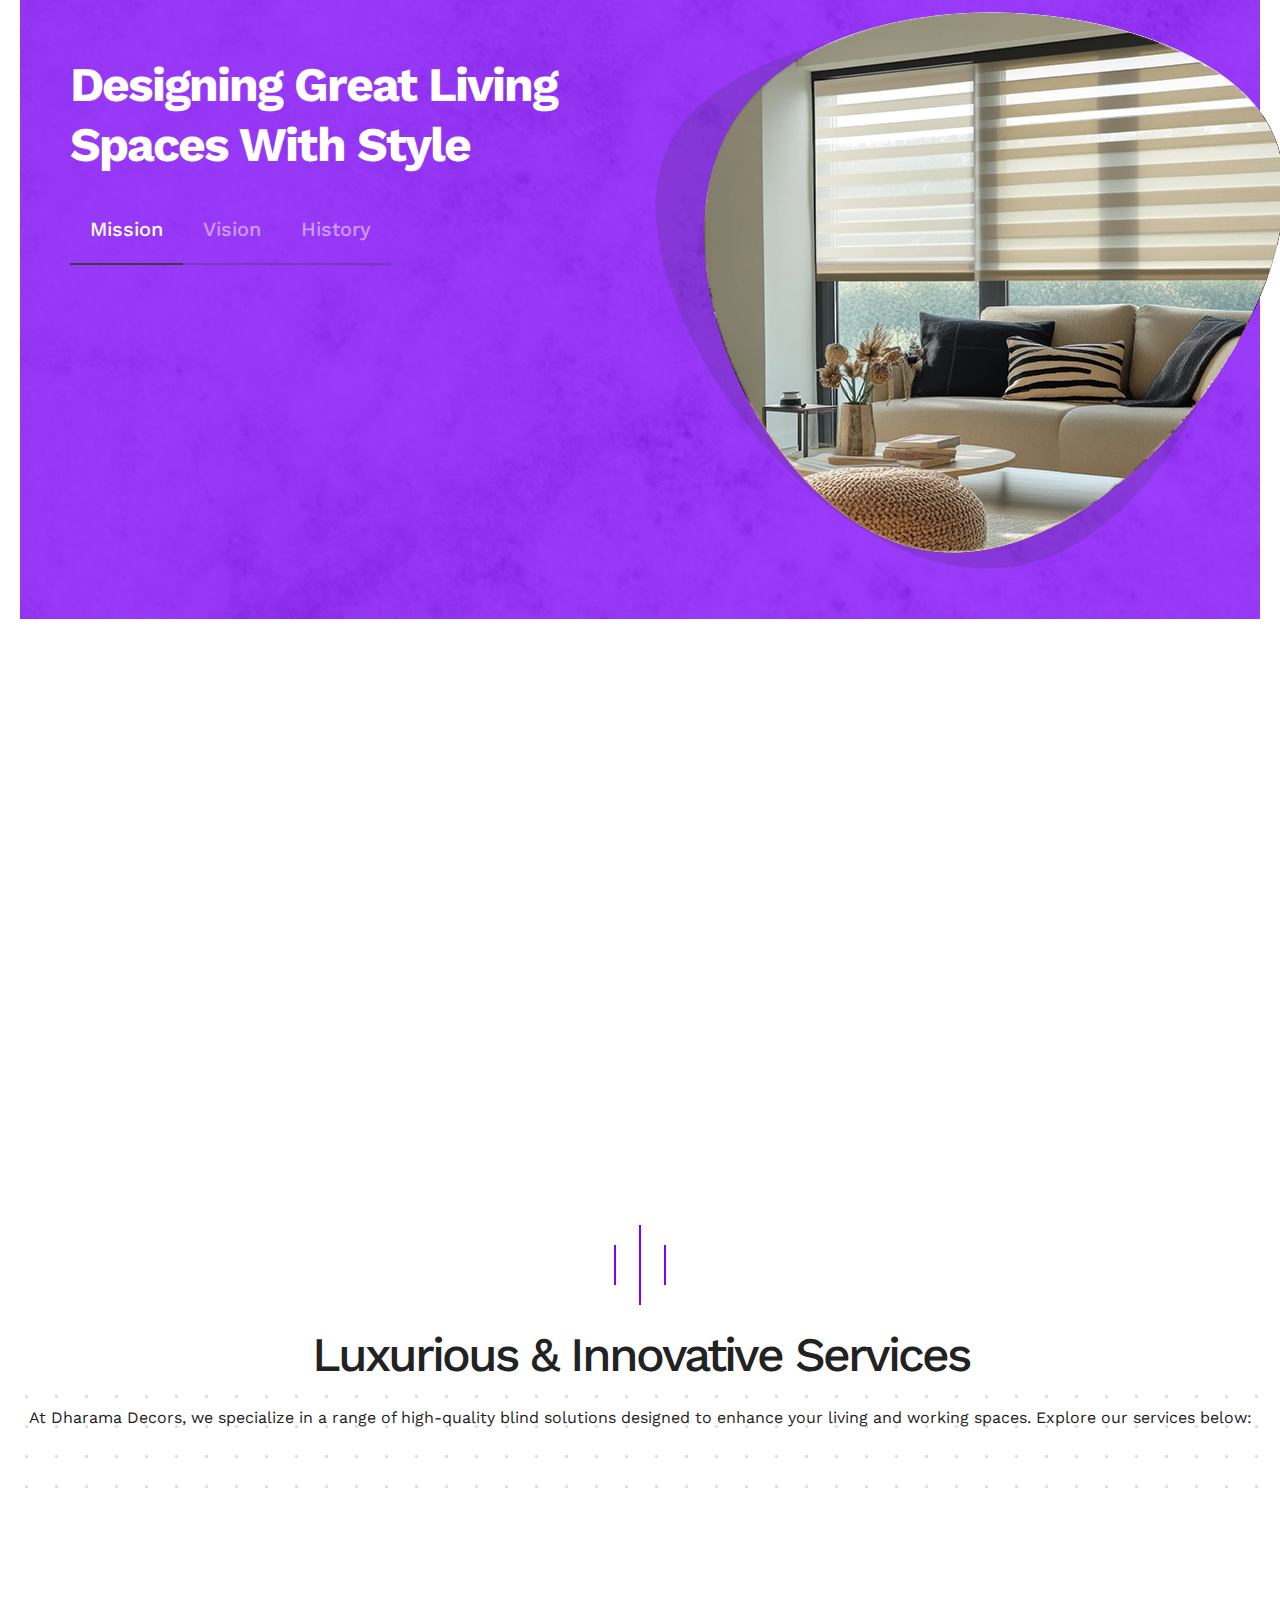
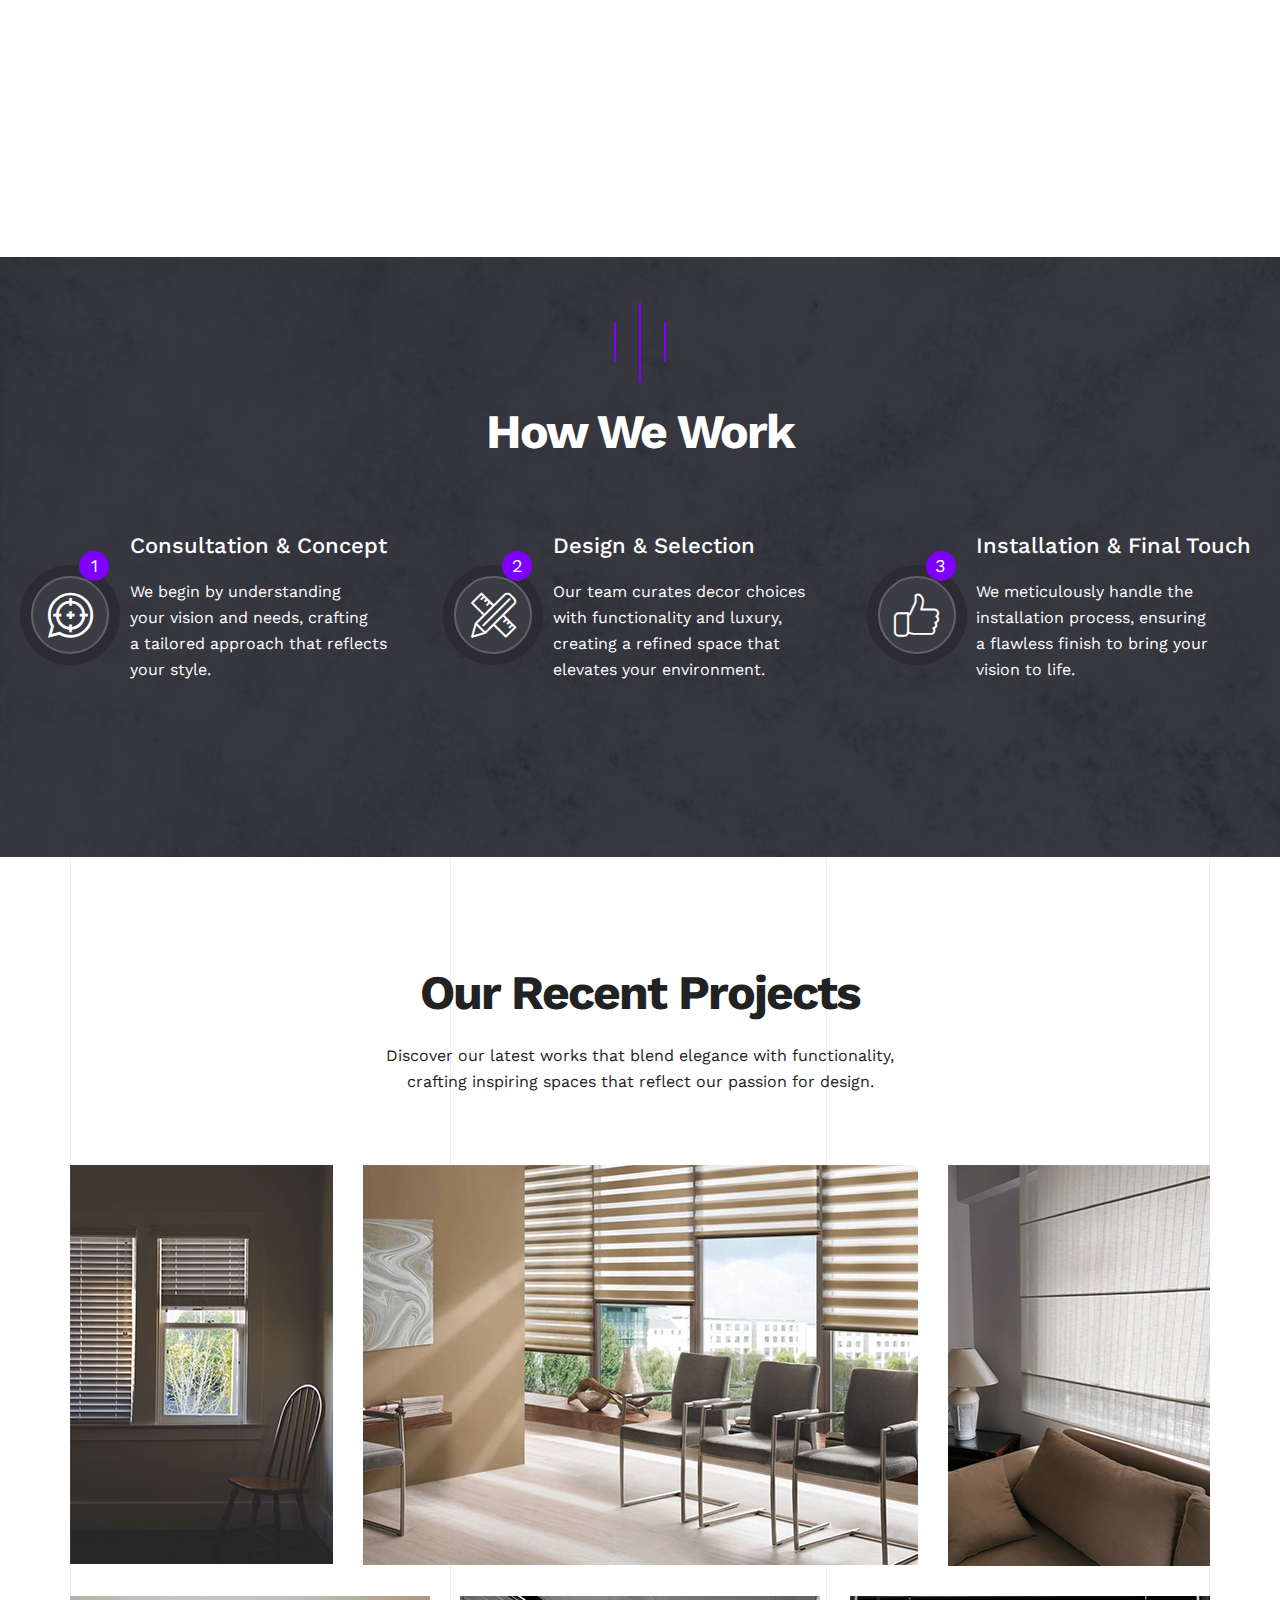
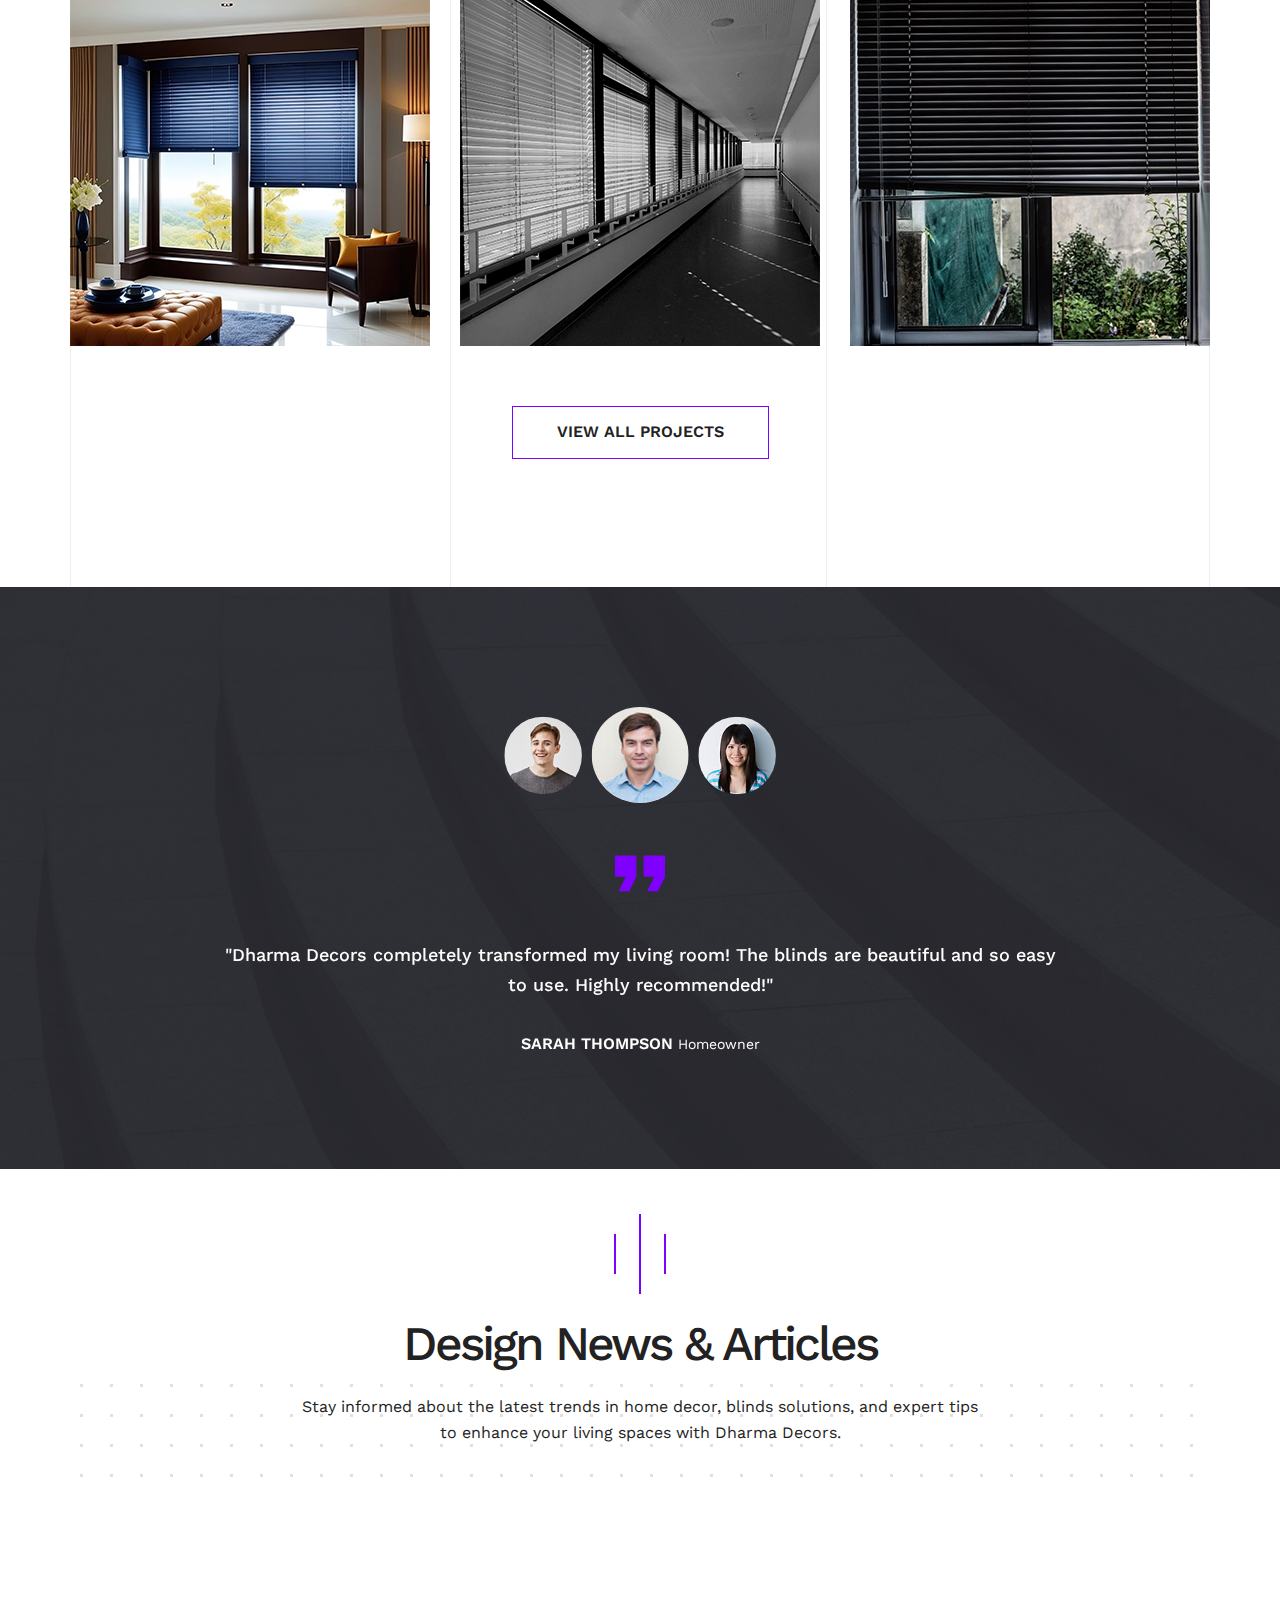
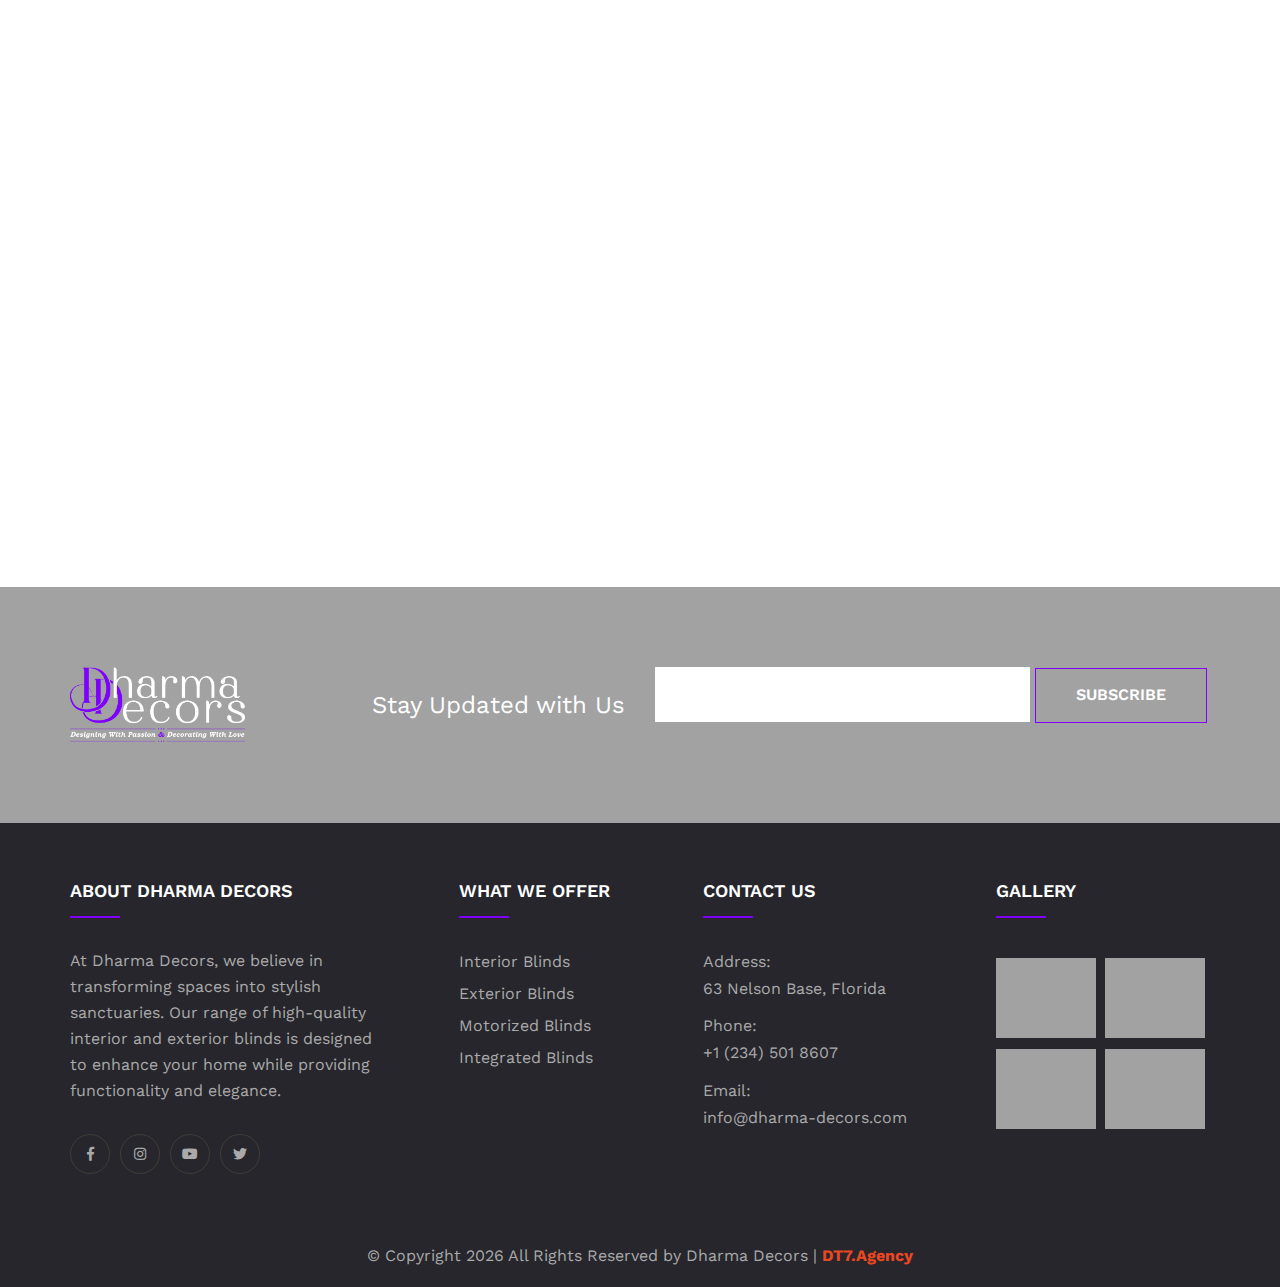
==== commit 74e8bb46: "Sidebar Updated" ====
--- a/index.html
+++ b/index.html
@@ -128,44 +128,38 @@
         <!-- End Main Header -->
 
         <!-- Start Hidden Sidebar -->
-        <section class="hidden-sidebar close-sidebar">
+        <section class="hidden-sidebar close-sidebar"> 
             <div class="wrapper-box">
                 <div class="hidden-sidebar-close"><span class="flaticon-remove"></span></div>
-                <div class="logo"><a href="./"><img src="assets/images/logo-black.png" alt="Logo"></a></div>
+                <div class="logo"><a href="./"><img src="assets/images/logo-black.png" alt="Dharma Decors Logo"></a></div>
                 <div class="content">
                     <div class="about-widget-two sidebar-widget">
-                        <h3>The Most Talented Interior <br> Designers & Architects</h3>
+                        <h3>Your Trusted Experts for Stylish <br> & Functional Blinds</h3>
                         <div class="text">
-                            We denounce with righteous indignation and dislike men who we are to beguiled
-                            demoralized by the charms of pleasures that moment, so we blinded desires, that they
-                            indignations.
-                        </div>
-                    </div>
-                    <!-- News Widget -->
-                    <div class="news-widget sidebar-widget">
-                        <div class="widget-title">News & Updates</div>
-                        <div class="post-wrapper">
-                            <div class="image"><a href="blog-details.html"><img src="assets/images/resource/image-18.jpg" alt="Blogs"></a></div>
-                            <div class="category">Architecture</div>
-                            <h4><a href="blog-details.html">Our practice Offers You <br> Exclusive Designs</a></h4>
-                        </div>
-                        <div class="post-wrapper">
-                            <div class="image"><a href="blog-details.html"><img src="assets/images/resource/image-18.jpg" alt="Blogs"></a></div>
-                            <div class="category">Interior</div>
-                            <h4><a href="blog-details.html">Tips For Self-Made Home <br>Interior Layouts</a></h4>
-                        </div>
-                    </div>
-                    <!-- Newsletter Widget -->
-                    <div class="newsletter-widget">
-                        <div class="widget-title">Newsletter Subscription</div>
-                        <form action="#">
-                            <input type="email" placeholder="Enter Email Address">
-                            <button class="theme-btn btn-style-one"><span>Subscribe Us</span></button>
-                        </form>
-                    </div>
-                </div>
-            </div>
-        </section>
+                            At Dharma Decors, we specialize in a wide range of blinds designed to enhance every space. From modern motorized blinds to classic fabric options, our products add elegance and functionality to any interior or exterior environment.
+                        </div>
+                    </div>
+                    <div class="sidebar-widget">
+                        <h3  class="mb-2">Let's Get in Touch</h3>
+                        <ul>
+                            <li><i class="fa fa-location"></i> Address: <br><a href="https://maps.app.goo.gl/DMiEcWA9GAhfkubp6">125 Lakeview Ave, Los Angeles, CA 90012, USA</a></li>
+                            <li><i class="fa fa-phone-volume"></i> Phone:   <br><a href="tel:+1(234)5018607">+1 (234) 501 8607</a></li>
+                            <li><i class="fa fa-envelope"></i> Email:   <br><a href="mailto:info@dharma-decors.com">info@dharma-decors.com</a></li>
+                        </ul>
+                    </div>
+                    <div class="about-widget">
+                        <div class="social-links">
+                            <ul class="clearfix">
+                                <li><a href="https://www.facebook.com" target="_blank"><span class="fab fa-facebook-f"></span></a></li>
+                                <li><a href="https://www.instagram.com" target="_blank"><span class="fab fa-instagram"></span></a></li>
+                                <li><a href="https://www.youtube.com" target="_blank"><span class="fab fa-youtube"></span></a></li>
+                                <li><a href="https://www.twitter.com" target="_blank"><span class="fab fa-twitter"></span></a></li>
+                            </ul>
+                        </div>
+                    </div>
+                </div>
+            </div>
+        </section>        
         <!-- End Hidden Sidebar -->
 
         <!-- Start Bnner Section -->
--- a/assets/css/style.css
+++ b/assets/css/style.css
@@ -689,9 +689,9 @@
 }
 
 .sticky-header .main-menu .navigation>li.current>a:before {
-    bottom: 0 !important;
+    bottom: 20% !important;
     top: auto !important;
-    height: 4px;
+    height: 2px;
 }
 
 .main-menu .navigation>li>ul {
@@ -1117,7 +1117,7 @@
 }
 
 .sticky-header .main-menu .navigation>li>a {
-    padding: 20px 0px !important;
+    padding: 27px 0px !important;
     line-height: 30px;
     font-size: 16px;
     font-weight: 600;
@@ -1735,7 +1735,6 @@
 
 .hidden-sidebar .logo {
     padding-bottom: 30px;
-    margin-bottom: 50px;
     border-bottom: 1px solid #e7e7e7;
 }
 
@@ -1744,7 +1743,7 @@
 }
 
 .hidden-sidebar .sidebar-widget {
-    margin-bottom: 50px;
+    margin-bottom: 5%;
 }
 
 .hidden-sidebar .about-widget-two {
@@ -1754,7 +1753,11 @@
 .hidden-sidebar .about-widget-two h3 {
     font-size: 23px;
     font-weight: 700;
-    margin-bottom: 28px;
+    margin-bottom: 2.5%;
+}
+
+.hidden-sidebar .about-widget .social-links ul li a:hover {
+    color: #7F00FF;    
 }
 
 .hidden-sidebar .news-widget {
@@ -2820,8 +2823,8 @@
 .about-us-section .image-block .logo {
     position: relative;
     background-color: #3b3b44;
-    padding: 160px 60px 30px;
-    margin-top: -120px;
+    padding: 160px 15px 30px;
+    margin-top: -140px;
     margin-left: -60px;
     display: inline-block;
     margin-bottom: 30px;
@@ -5334,7 +5337,7 @@
     height: 40px;
     line-height: 40px;
     text-align: center;
-    background: #ccad6e;
+    background: #7F00FF;
     color: #ffffff;
     margin-right: 1px;
     cursor: pointer;
@@ -5346,7 +5349,7 @@
     height: 40px;
     line-height: 40px;
     text-align: center;
-    background: #ccad6e;
+    background: #7F00FF;
     color: #ffffff;
     margin-left: 1px;
     cursor: pointer;
@@ -5583,7 +5586,7 @@
 
 .blog-section-two {
     position: relative;
-    padding: 305px 0 90px;
+    padding: 150px 0 90px;
 }
 
 .blog-section-two .shape-one {
@@ -6122,7 +6125,7 @@
     bottom: 0;
     right: 0;
     text-align: center;
-    background-color: #ccad6e;
+    background-color: #7F00FF;
     padding: 50px 0 40px;
 }
 
@@ -6281,7 +6284,7 @@
     right: 0;
     top: 0;
     bottom: 0;
-    opacity: .65;
+    opacity: 0.75;
 }
 
 .about-section-six .single-image-carousel {
--- a/assets/css/color.css
+++ b/assets/css/color.css
@@ -30,7 +30,7 @@
 .process-block .count span,
 a:hover,
 a {
-	color: #ccad6e;
+	color: #7F00FF;
 }
 
 /* Border Color */
@@ -46,7 +46,7 @@
 .team-block-one .border-two,
 .btn-style-two,
 .border-color {
-	border-color: #ccad6e;
+	border-color: #7F00FF;
 }
 
 /* Background */
@@ -122,6 +122,6 @@
 .banner-section .btn-style-one.light:before,
 .feature-block-two .inner-box:before,
 .theme-bg {
-    background-color: #ccad6e;
+    background-color: #7F00FF;
 }
 
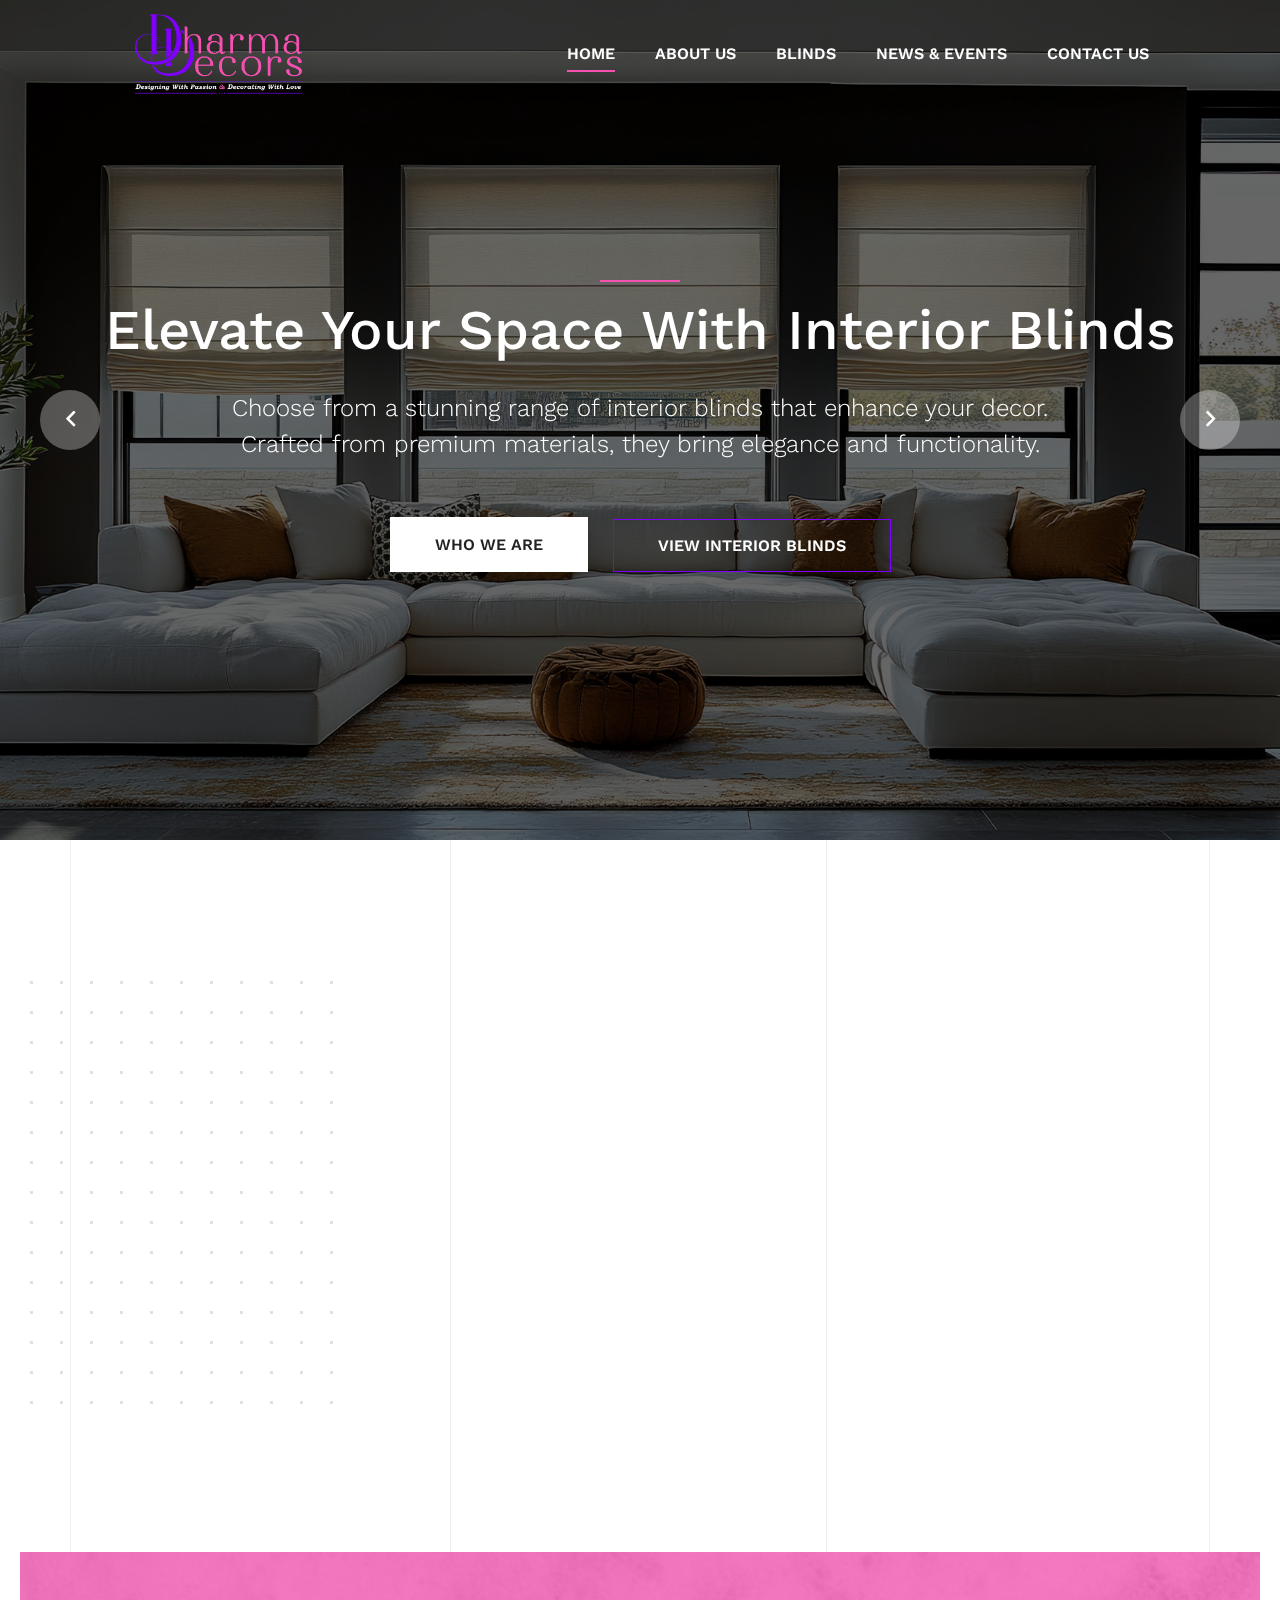
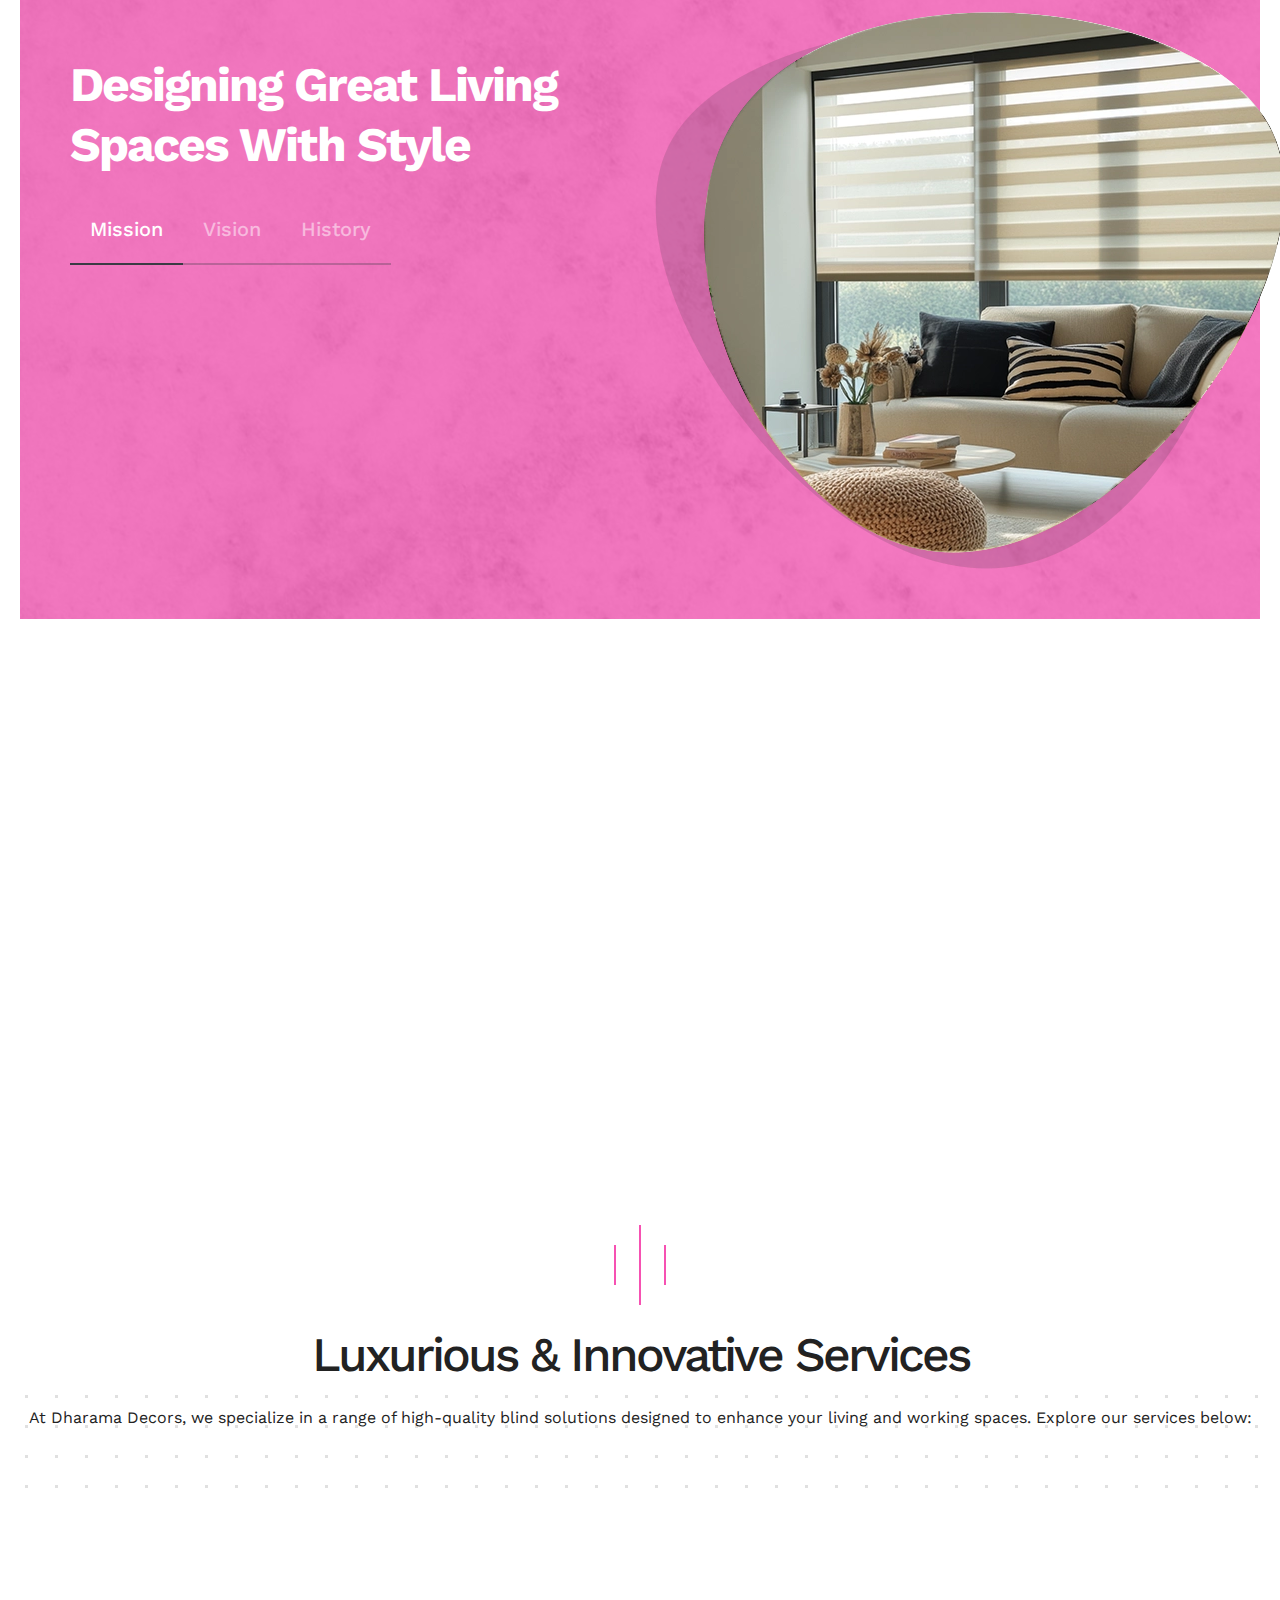
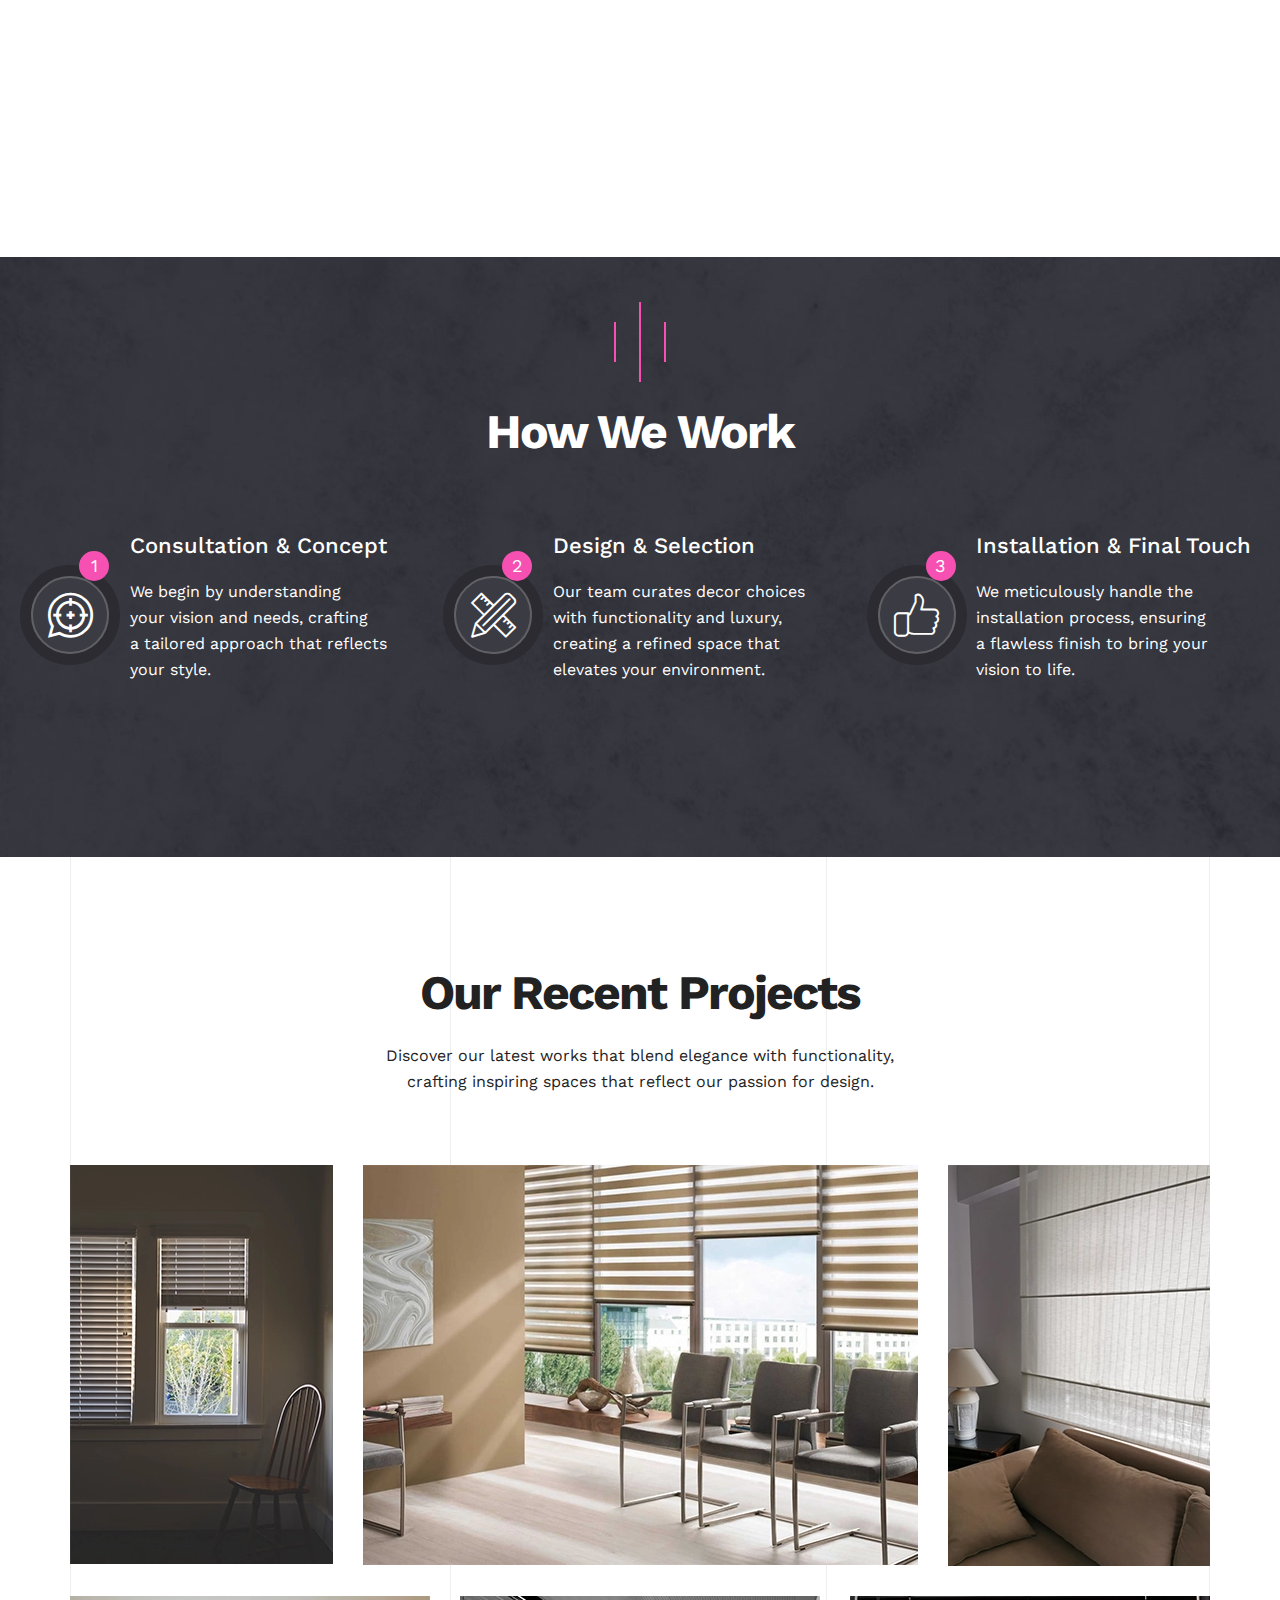
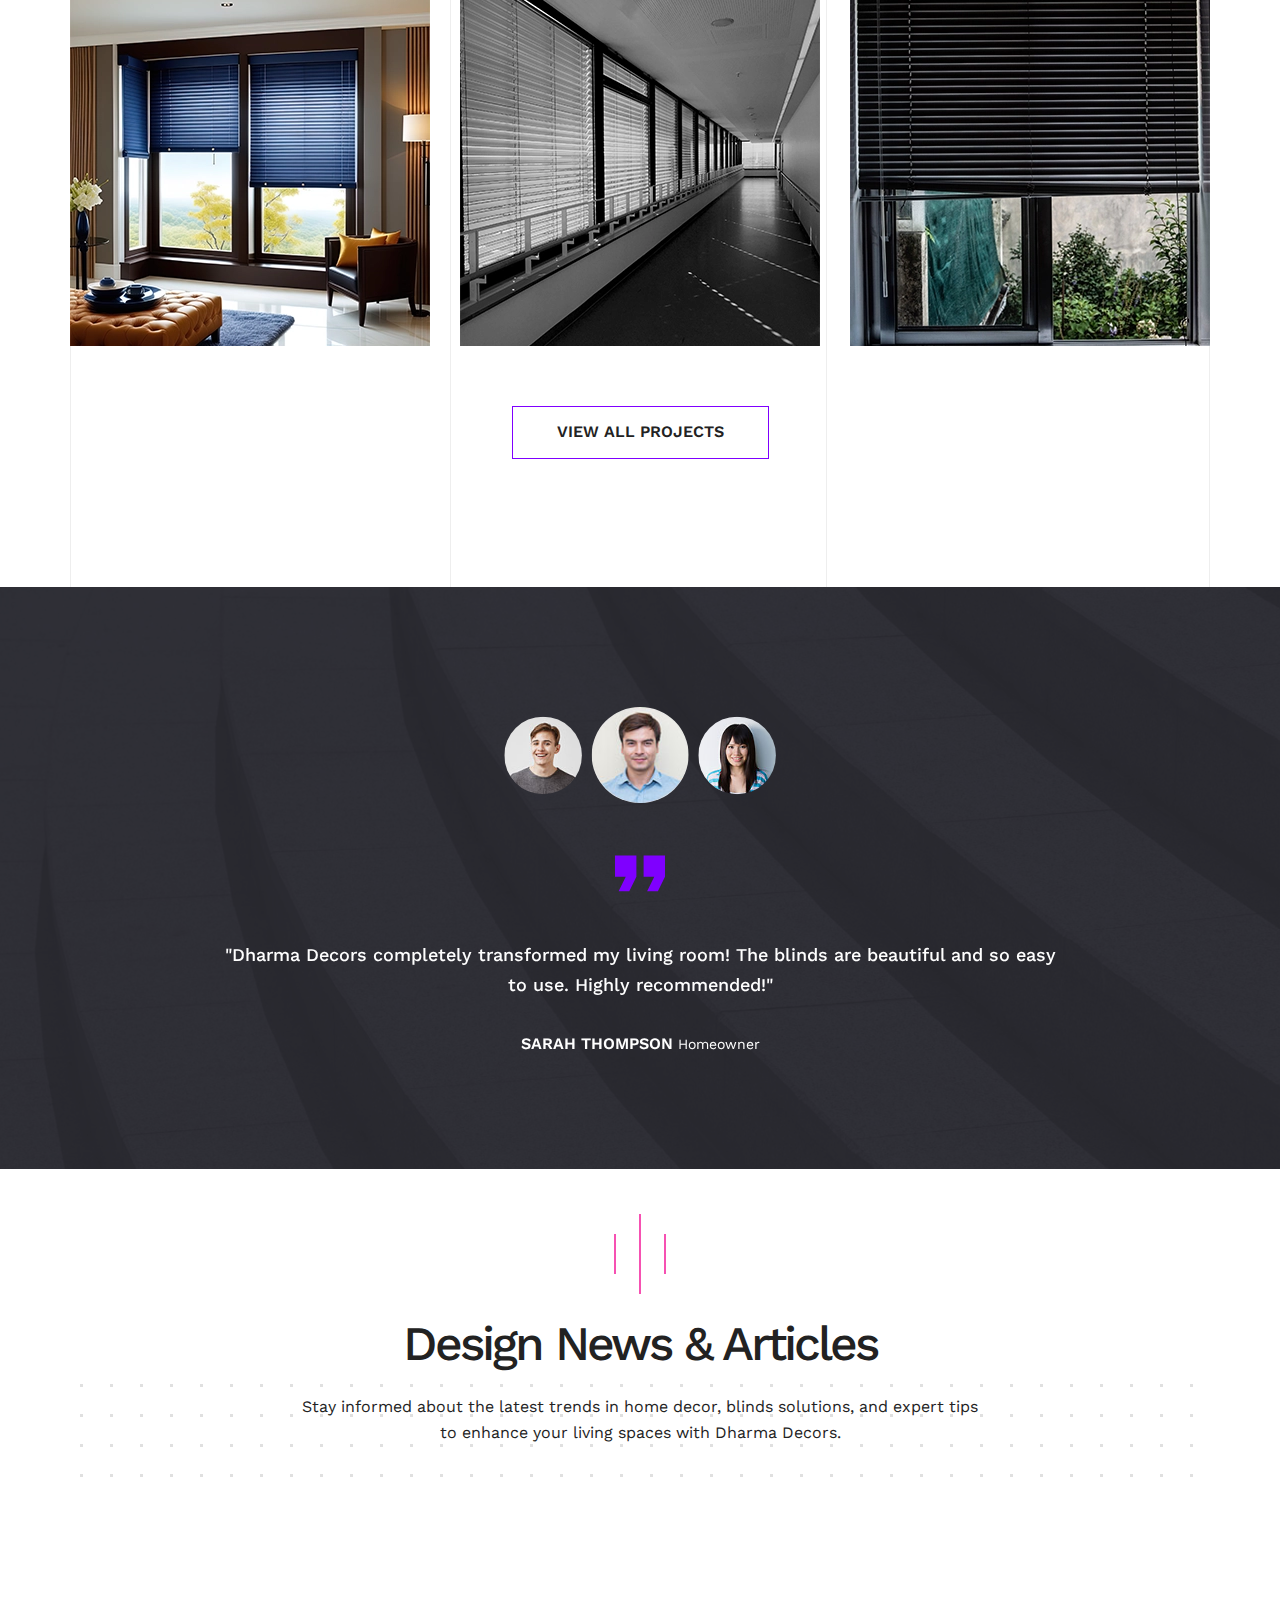
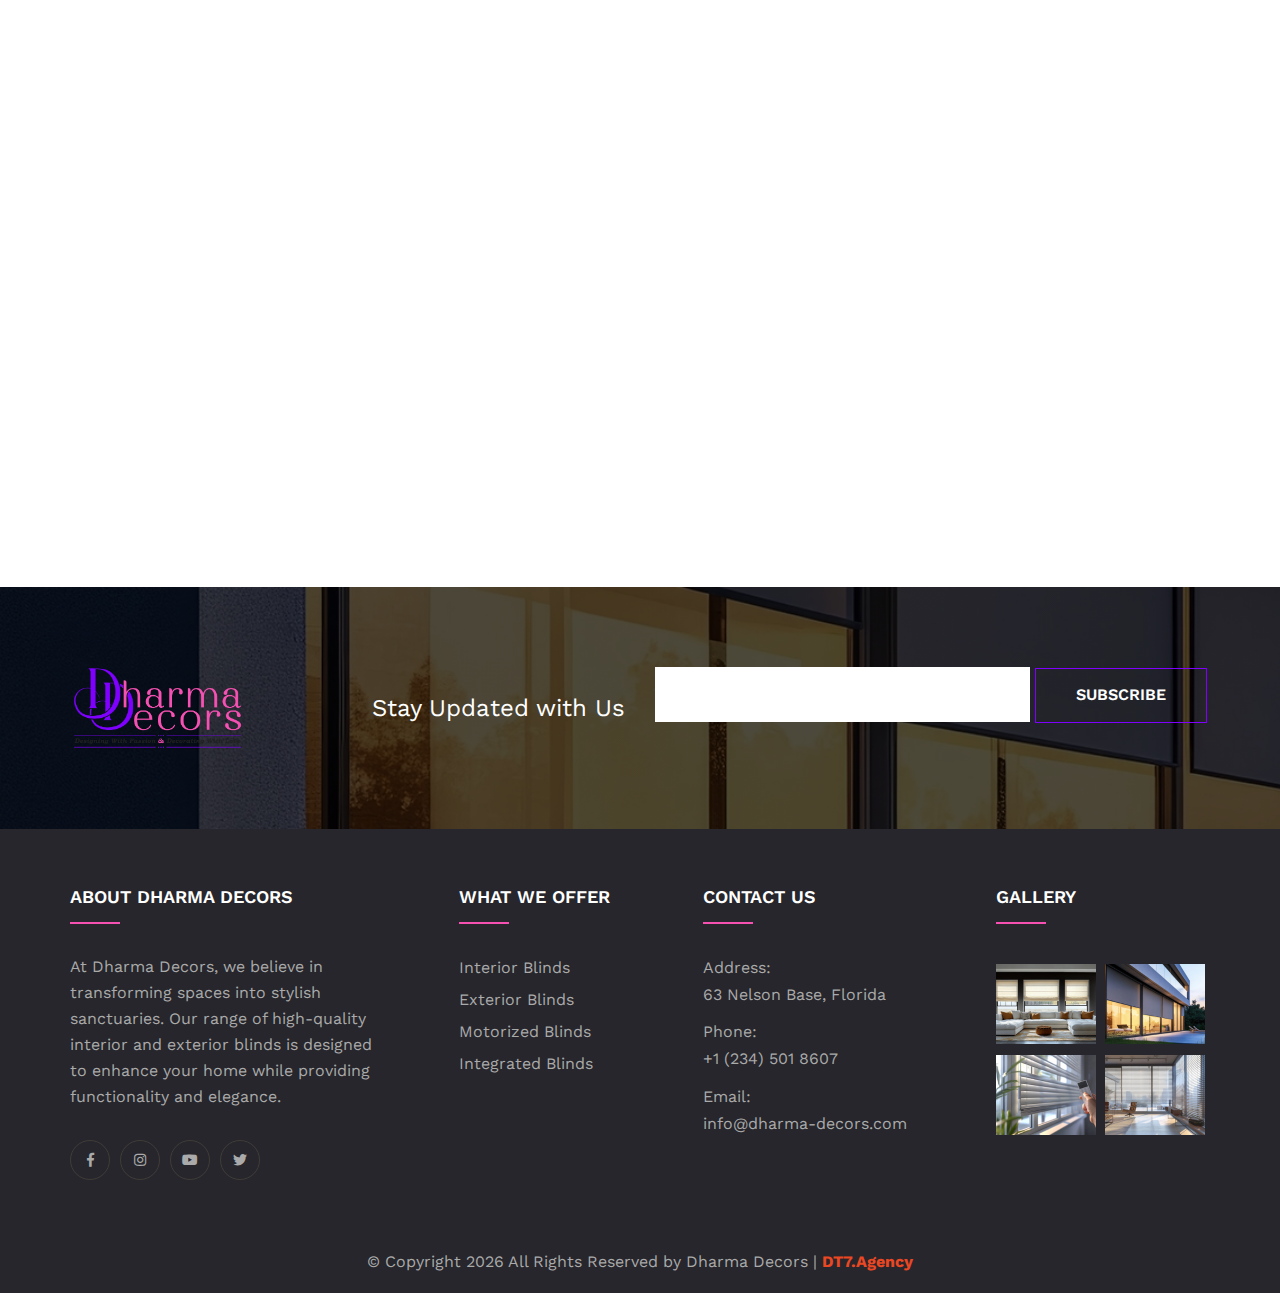
==== commit 0e50c566: "logo and color updated" ====
--- a/index.html
+++ b/index.html
@@ -632,7 +632,7 @@
         <!-- <section class="cta-section">
             <div class="auto-container">
                 <div class="outer-box" style="background-image: url(assets/images/background/bg-12.jpg);">
-                    <div class="logo"><img src="assets/images/logo-white.png" alt=""></div>
+                    <div class="logo"><img src="assets/images/logo-black.png" alt=""></div>
                     <h2>Luxury Interior Design Firm Gives <br> You The Best Lifestyle</h2>
                     <div class="shape-one"></div>
                 </div>
@@ -768,12 +768,12 @@
         <!-- End Blog Section -->
 
         <!-- Start Newsletter Section -->
-        <section class="newsletter-section" style="background-image: url(assets/images/background/bg-5.jpg);">
+        <section class="newsletter-section cta-bg">
             <div class="auto-container">
                 <div class="row">
                     <div class="col-lg-6">
                         <div class="left-content">
-                            <div class="logo"><img src="assets/images/logo-white.png" alt=""></div>
+                            <div class="logo"><img src="assets/images/logo-black.png" alt=""></div>
                             <h4>Stay Updated with Us</h4>
                         </div>
                     </div>
@@ -846,27 +846,27 @@
                                 <div class="inner-box">
                                     <div class="wrapper-box">
                                         <div class="image">
-                                            <img src="assets/images/gallery/image-1.jpg" alt="Elegant Interior Blinds">
+                                            <img src="assets/images/gallery/elegant-interior-blinds.png" alt="Elegant Interior Blinds">
                                             <div class="overlay-link">
-                                                <a href="assets/images/gallery/image-1.jpg" class="lightbox-image" data-fancybox="gallery"><span class="fa fa-plus"></span></a>
+                                                <a href="assets/images/gallery/elegant-interior-blinds.png" class="lightbox-image" data-fancybox="gallery"><span class="fa fa-plus"></span></a>
                                             </div>
                                         </div>
                                         <div class="image">
-                                            <img src="assets/images/gallery/image-2.jpg" alt="Modern Exterior Blinds">
+                                            <img src="assets/images/gallery/modern-exterior-blinds.png" alt="Modern Exterior Blinds">
                                             <div class="overlay-link">
-                                                <a href="assets/images/gallery/image-2.jpg" class="lightbox-image" data-fancybox="gallery"><span class="fa fa-plus"></span></a>
+                                                <a href="assets/images/gallery/modern-exterior-blinds.png" class="lightbox-image" data-fancybox="gallery"><span class="fa fa-plus"></span></a>
                                             </div>
                                         </div>
                                         <div class="image">
-                                            <img src="assets/images/gallery/image-3.jpg" alt="Stylish Motorized Blinds">
+                                            <img src="assets/images/gallery/stylish-motorized-blinds.png" alt="Stylish Motorized Blinds">
                                             <div class="overlay-link">
-                                                <a href="assets/images/gallery/image-3.jpg" class="lightbox-image" data-fancybox="gallery"><span class="fa fa-plus"></span></a>
+                                                <a href="assets/images/gallery/stylish-motorized-blinds.png" class="lightbox-image" data-fancybox="gallery"><span class="fa fa-plus"></span></a>
                                             </div>
                                         </div>
                                         <div class="image">
-                                            <img src="assets/images/gallery/image-4.jpg" alt="Integrated Blinds Installation">
+                                            <img src="assets/images/gallery/integrated-blinds-installation.png" alt="Integrated Blinds Installation">
                                             <div class="overlay-link">
-                                                <a href="assets/images/gallery/image-4.jpg" class="lightbox-image" data-fancybox="gallery"><span class="fa fa-plus"></span></a>
+                                                <a href="assets/images/gallery/integrated-blinds-installation.png" class="lightbox-image" data-fancybox="gallery"><span class="fa fa-plus"></span></a>
                                             </div>
                                         </div>
                                     </div>
--- a/assets/css/style.css
+++ b/assets/css/style.css
@@ -3,6 +3,7 @@
 
 /* :root {
     --primary-color: #7F00FF;
+    --secondary-color: #f651b2;
 } */
 
 /*** 
@@ -534,7 +535,7 @@
 .main-header .header-upper .logo-box .logo {
     position: relative;
     display: block;
-    padding: 29px 0px;
+    padding: 10px 0px;
 }
 
 .main-header .nav-outer {
@@ -2953,7 +2954,14 @@
     position: relative;
     font-size: 36px;
     font-weight: 700;
-    color: #fff;
+    color: #fff !important;
+}
+
+.project-block-one h3 a {
+    color: #fff;
+}
+.project-block-one h3:before {
+    background-color: #fff;
 }
 
 .project-block-one h3:before {
@@ -8154,8 +8162,11 @@
 .contact-us-area-bg { 
     background-image: linear-gradient(rgba(0, 0, 0, 0.7), rgba(0, 0, 0, 0.7)), url(../images/background/contact-us-sub-banner.webp);
 }
-
-
-
-
-
+.cta-bg {
+    background-image: linear-gradient(rgba(0, 0, 0, 0.7), rgba(0, 0, 0, 0.7)), url(../images/background/cta-bg.webp);
+}
+
+
+
+
+
--- a/assets/css/color.css
+++ b/assets/css/color.css
@@ -112,7 +112,6 @@
 .feature-block h3:before,
 .service-block-one h4:before,
 .sec-title .sec-title-dec,
-.project-block-one h3:before,
 .funfacts-section .count-text:before,
 .hidden-sidebar .newsletter-widget .theme-btn,
 .banner-section .content-box h1:before,
@@ -122,6 +121,6 @@
 .banner-section .btn-style-one.light:before,
 .feature-block-two .inner-box:before,
 .theme-bg {
-    background-color: #7F00FF;
+    background-color: #f651b2;
 }
 
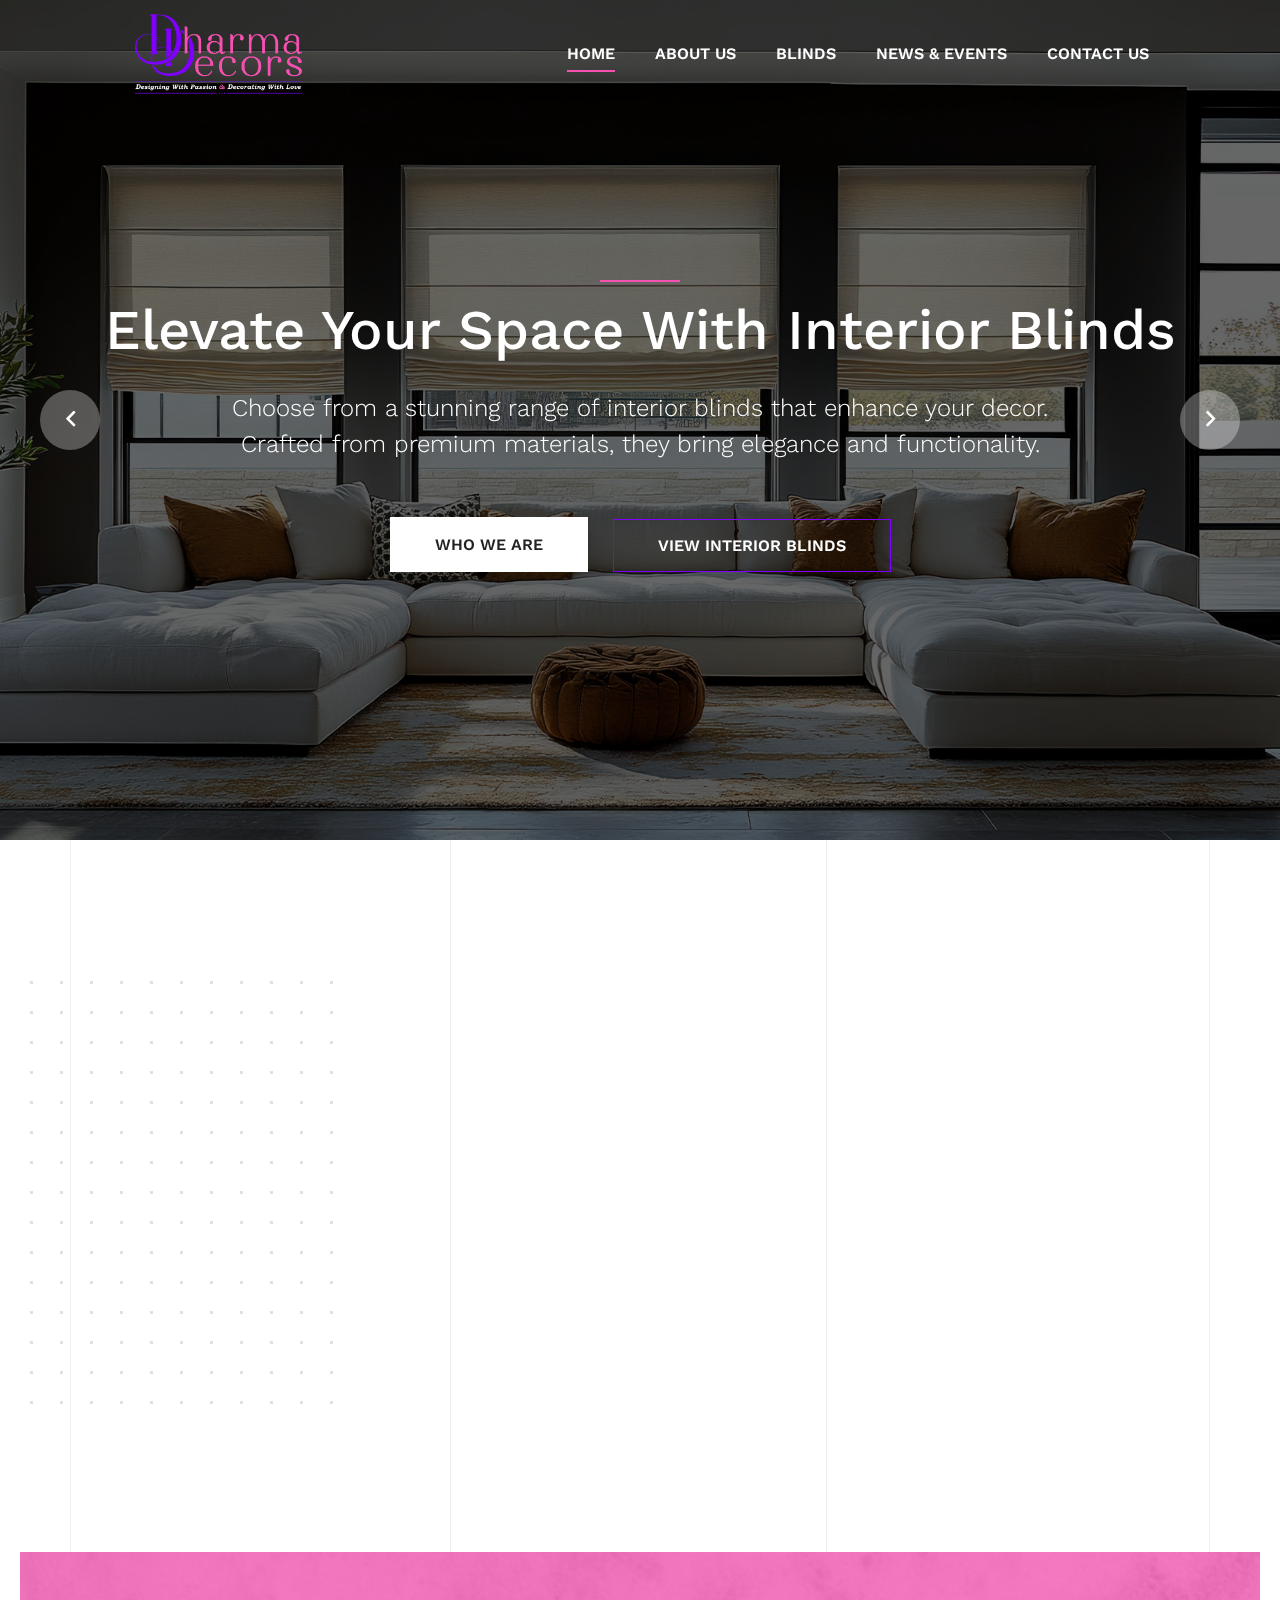
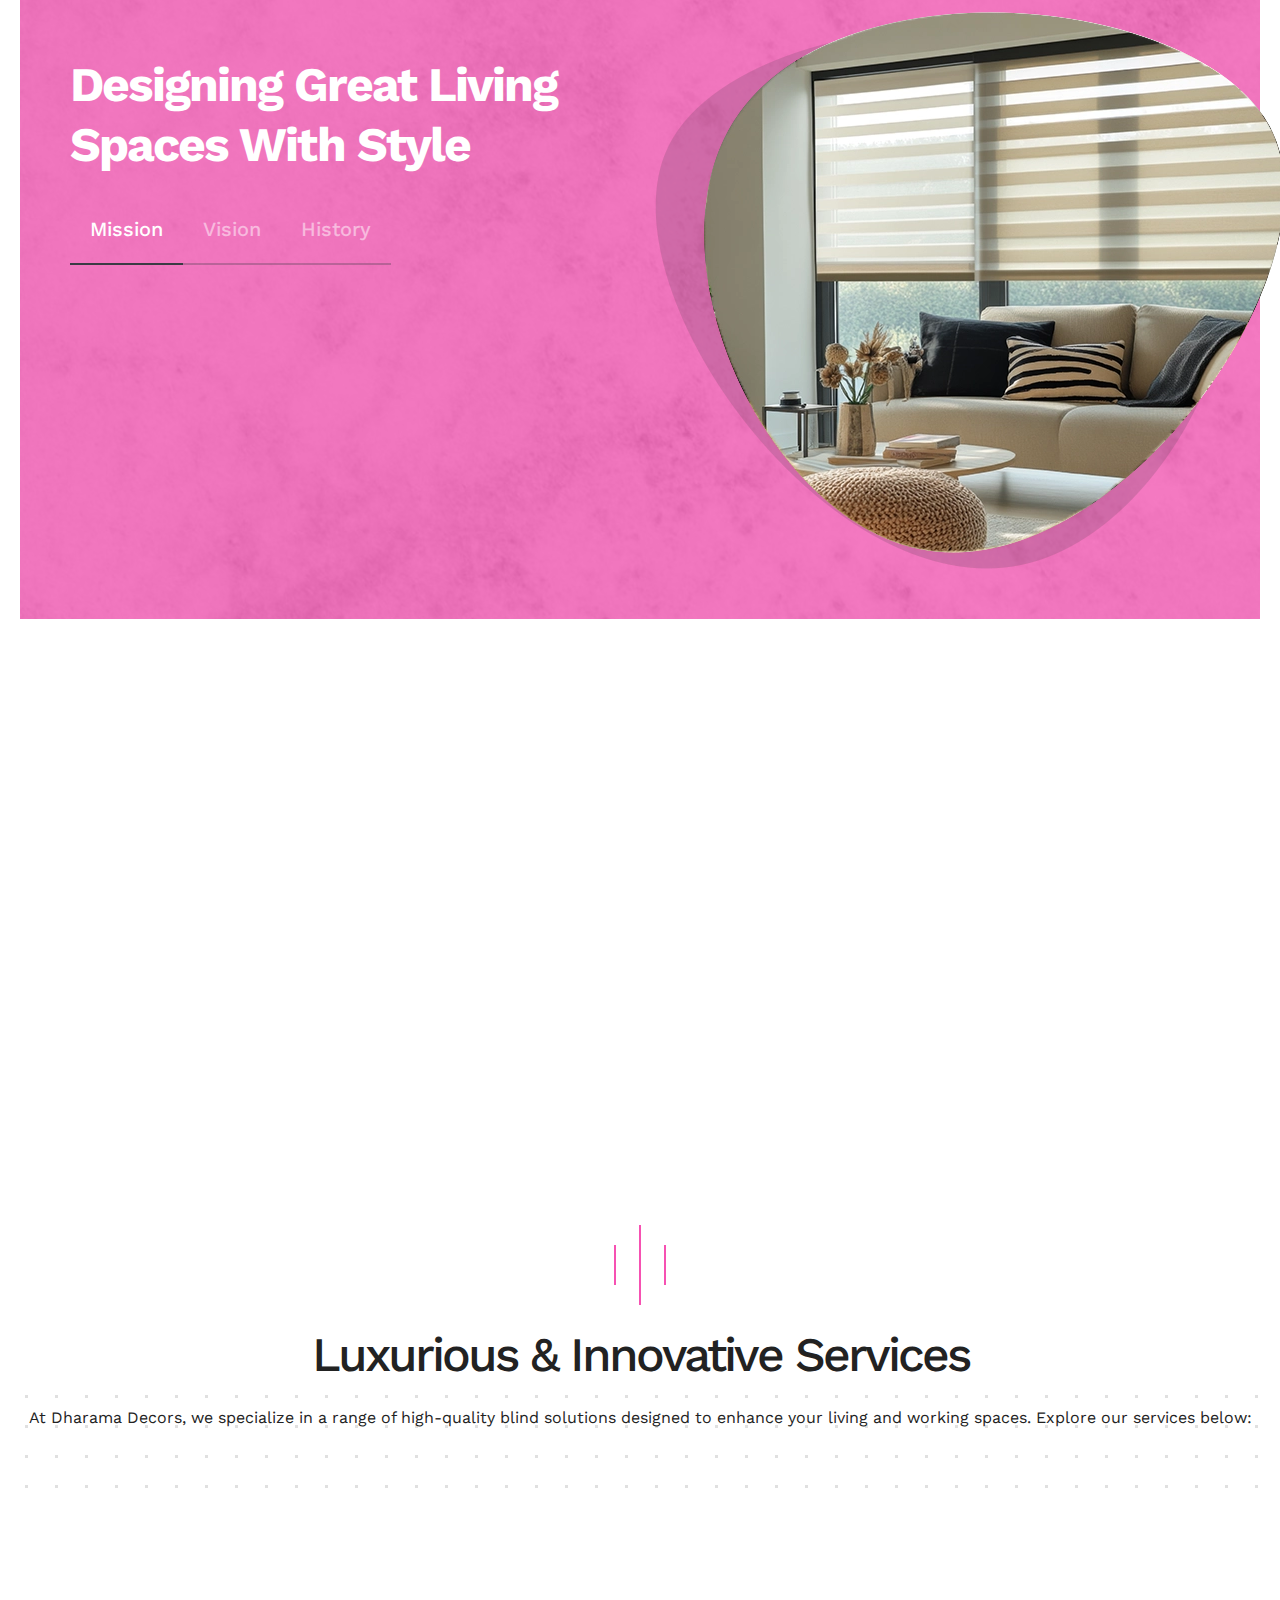
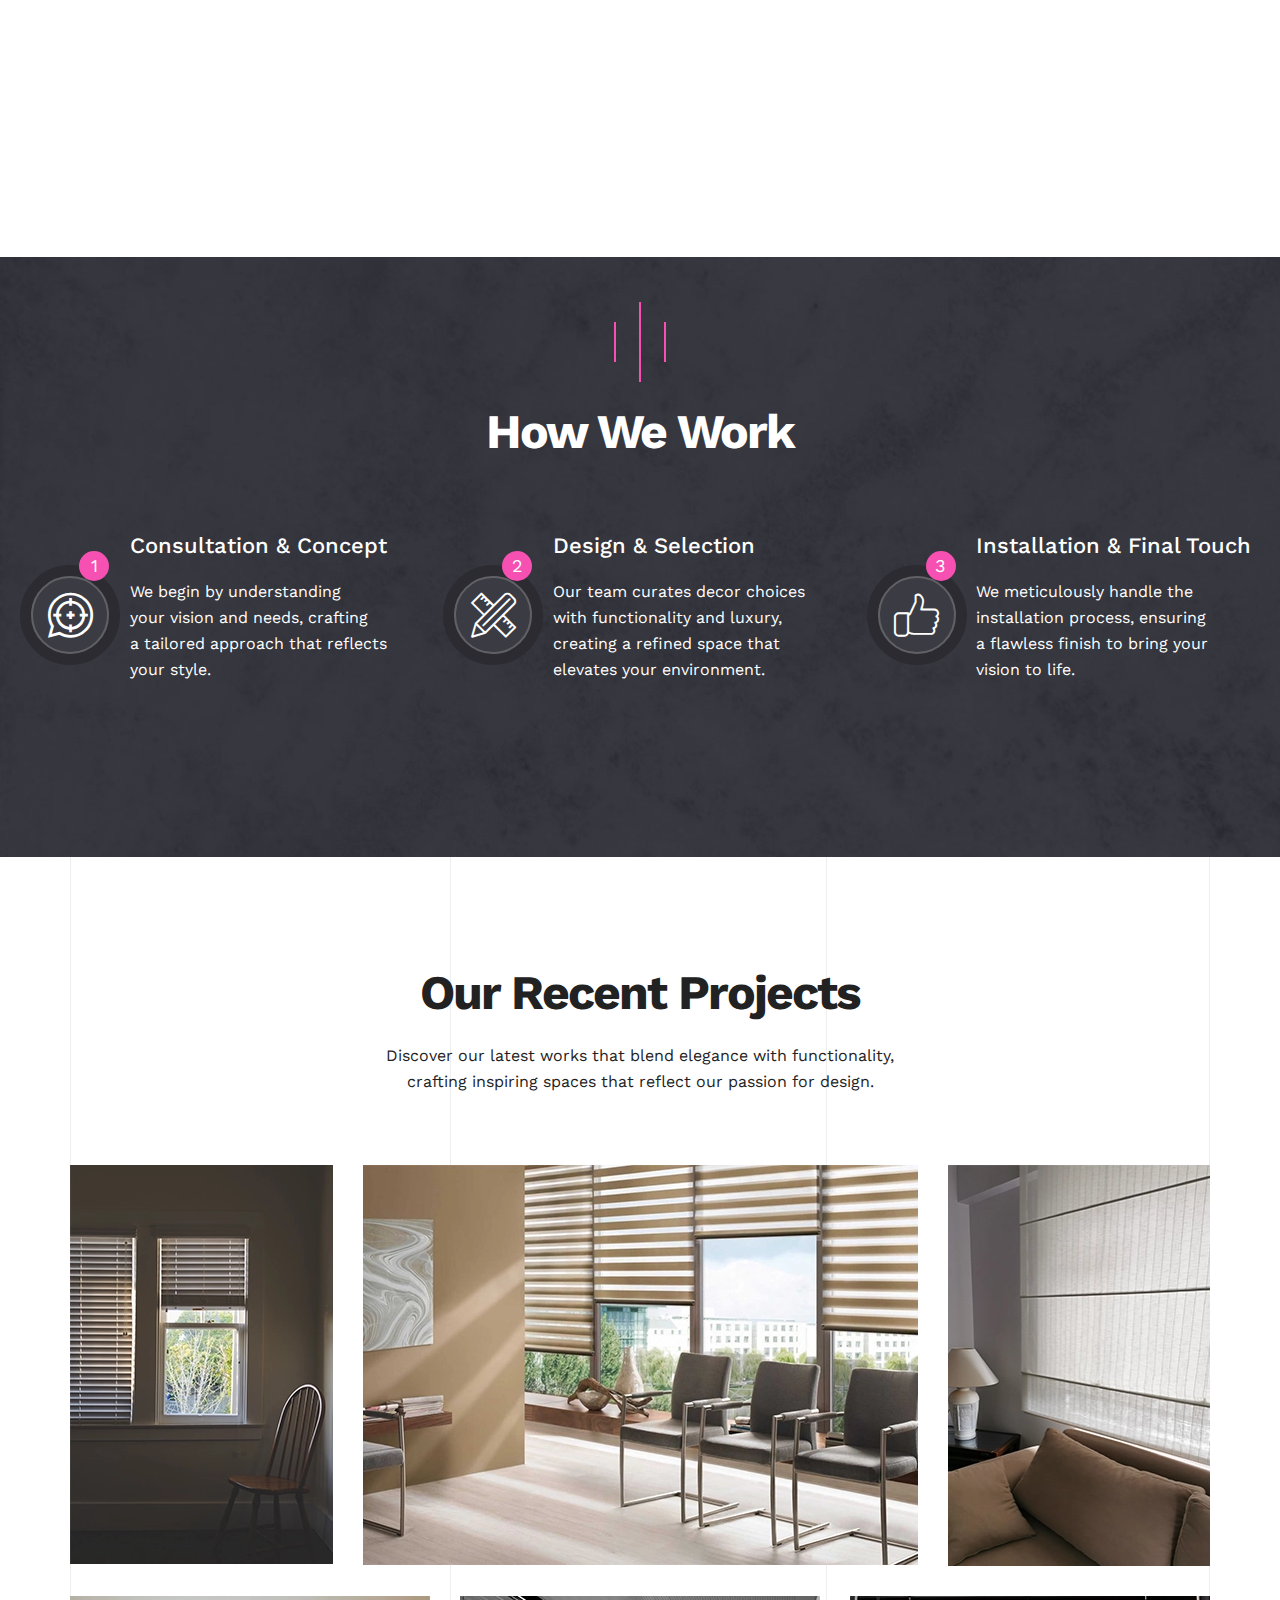
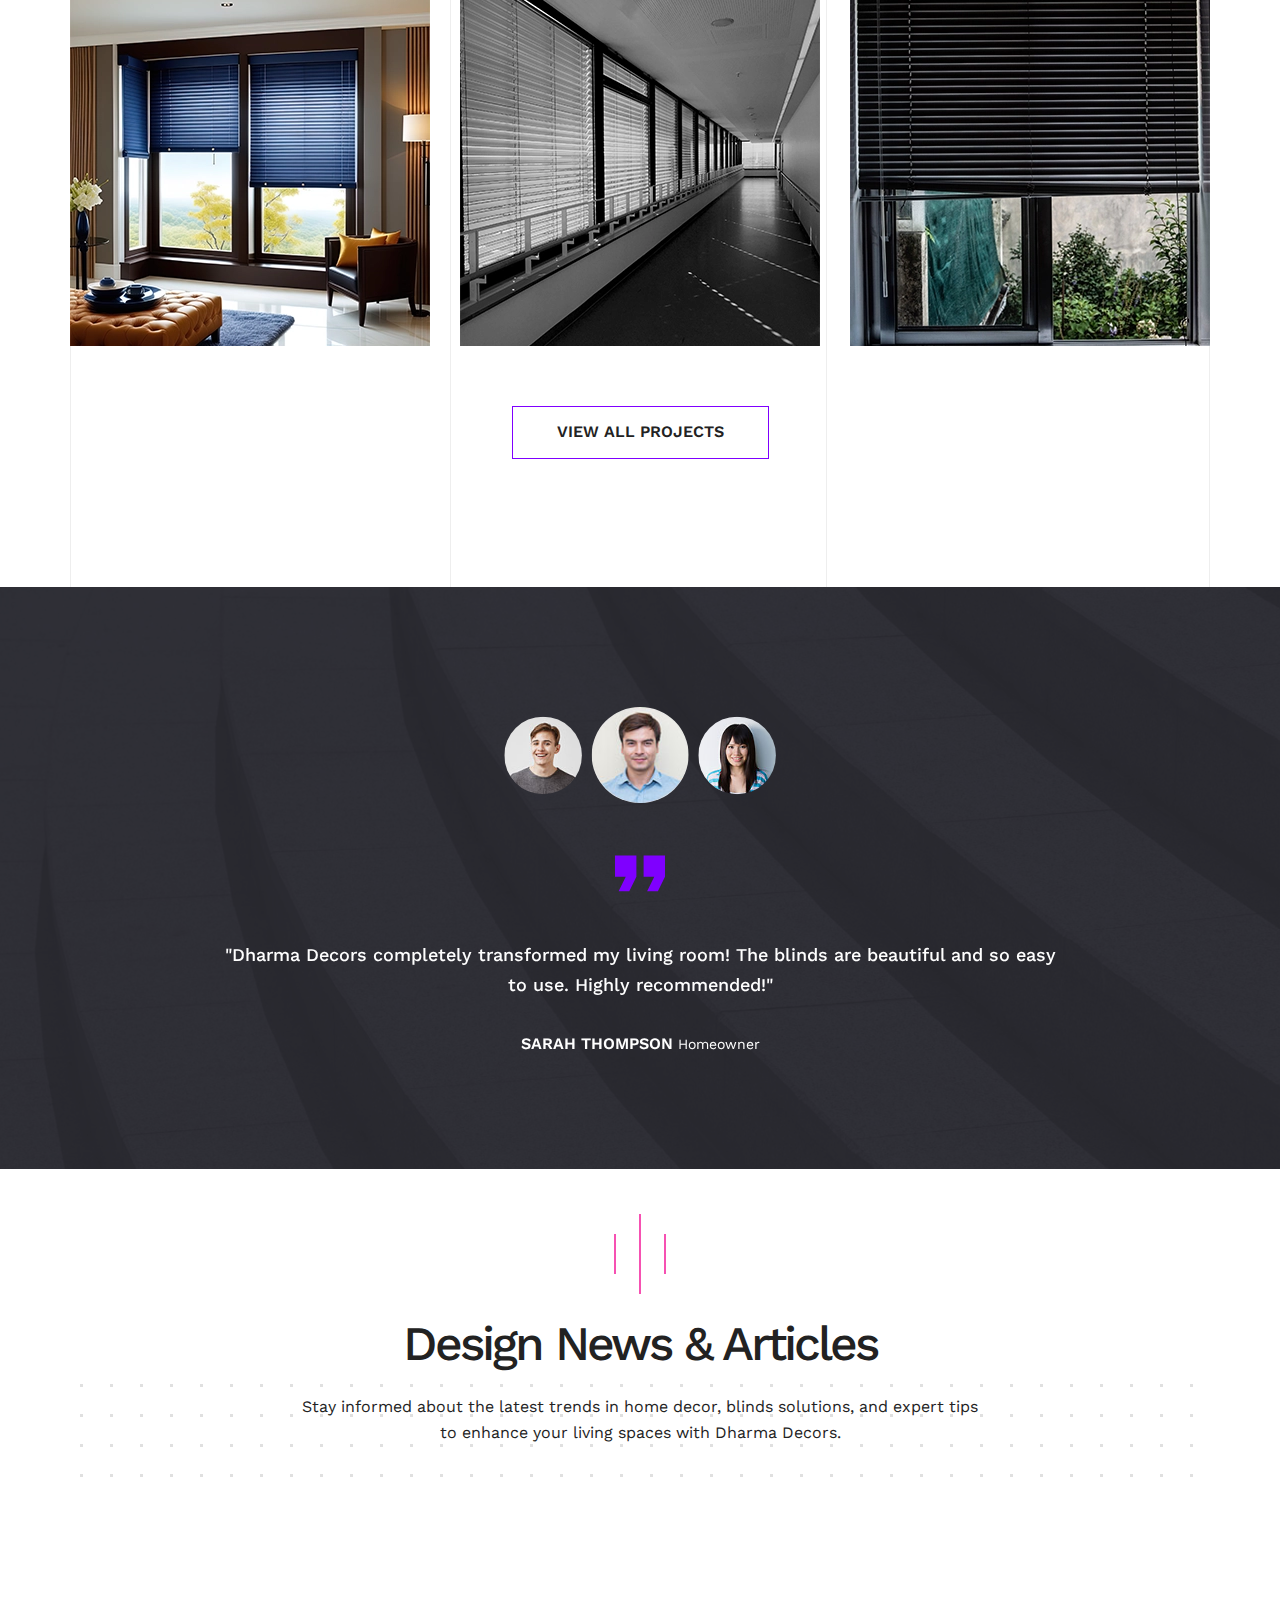
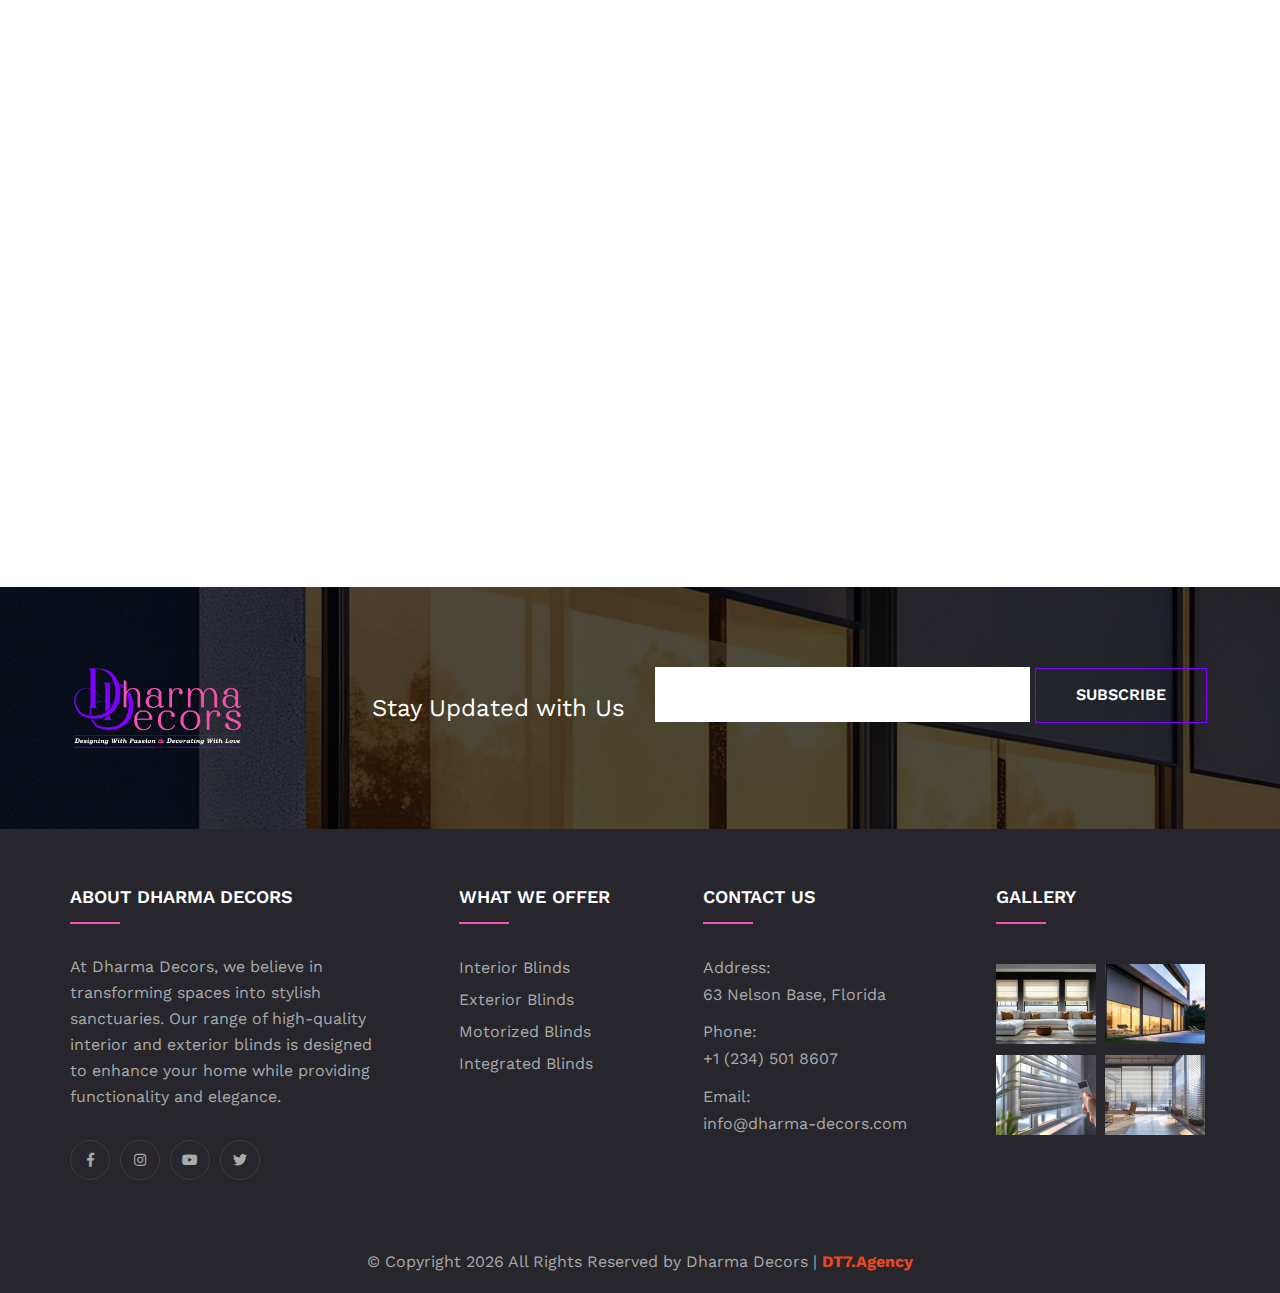
==== commit ee39d92d: "issues fixed" ====
--- a/index.html
+++ b/index.html
@@ -773,7 +773,7 @@
                 <div class="row">
                     <div class="col-lg-6">
                         <div class="left-content">
-                            <div class="logo"><img src="assets/images/logo-black.png" alt=""></div>
+                            <div class="logo"><img src="assets/images/logo-white.png" alt="Logo"></div>
                             <h4>Stay Updated with Us</h4>
                         </div>
                     </div>
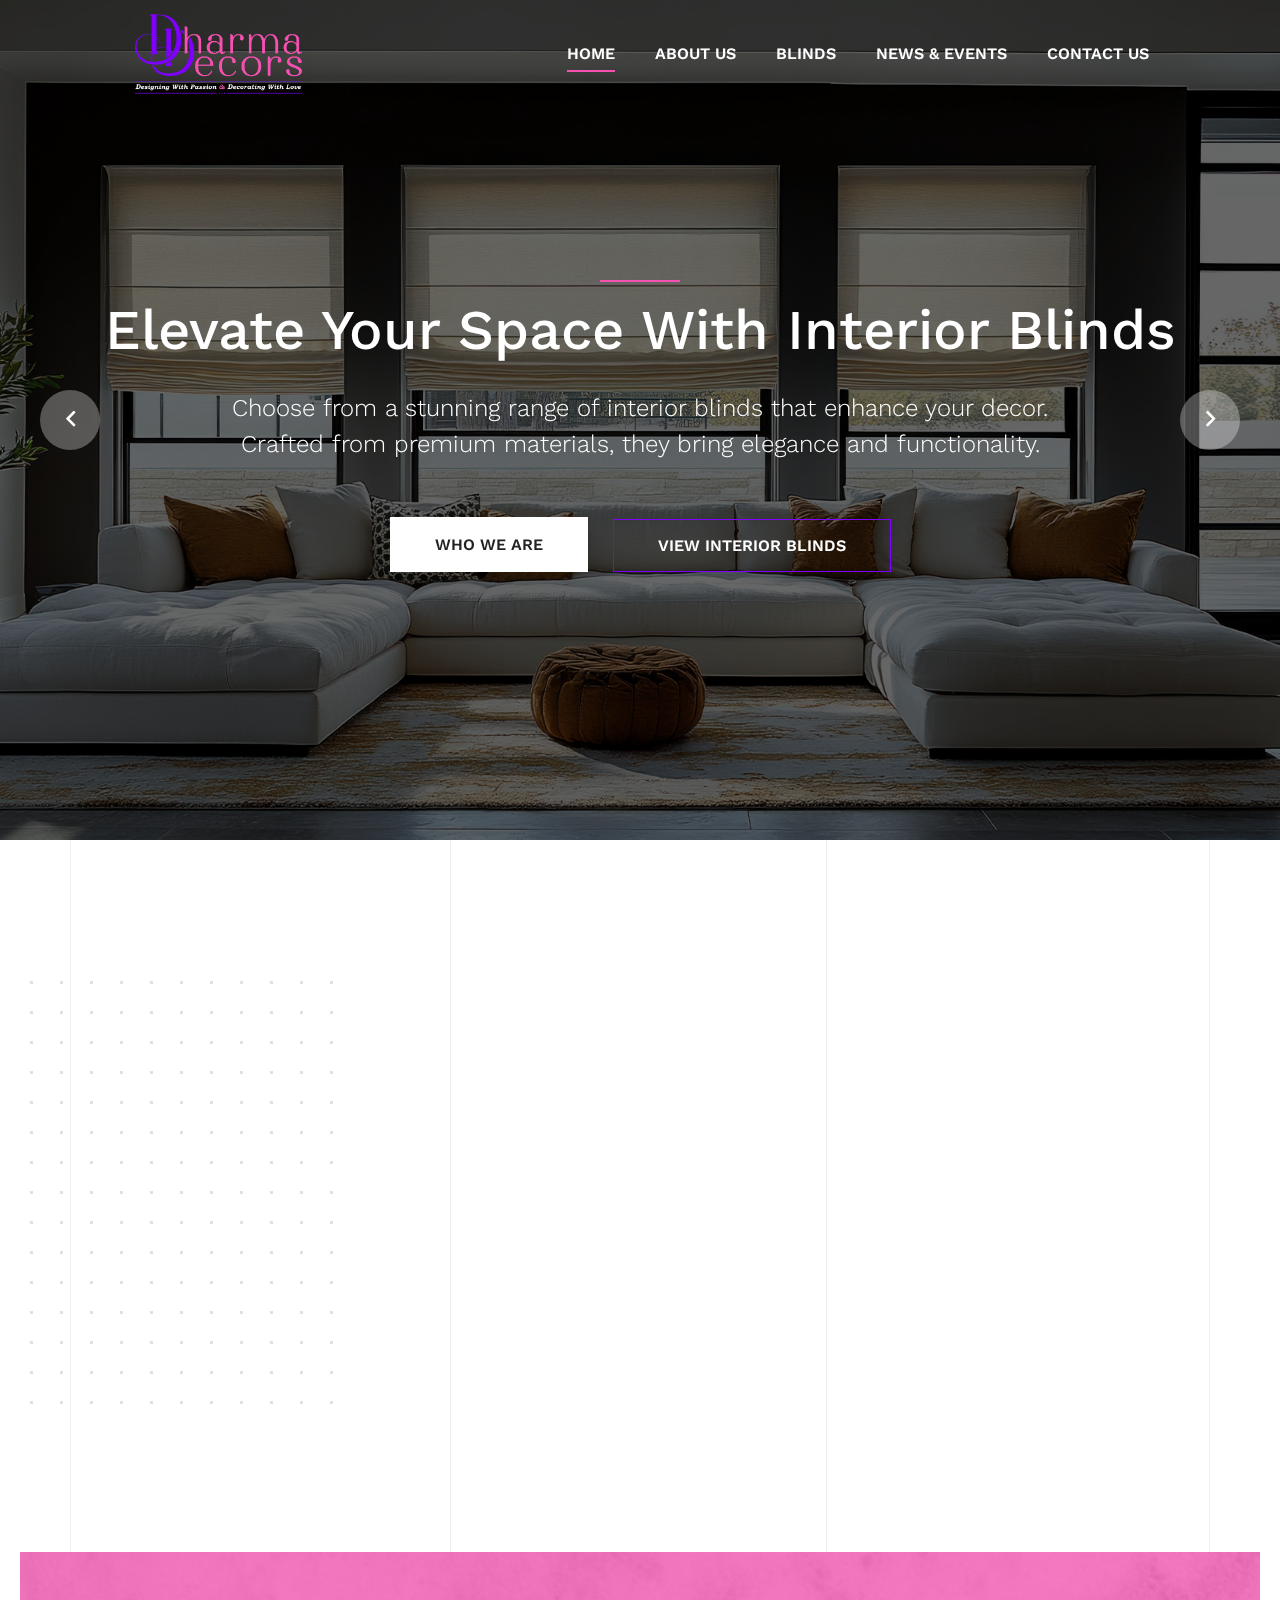
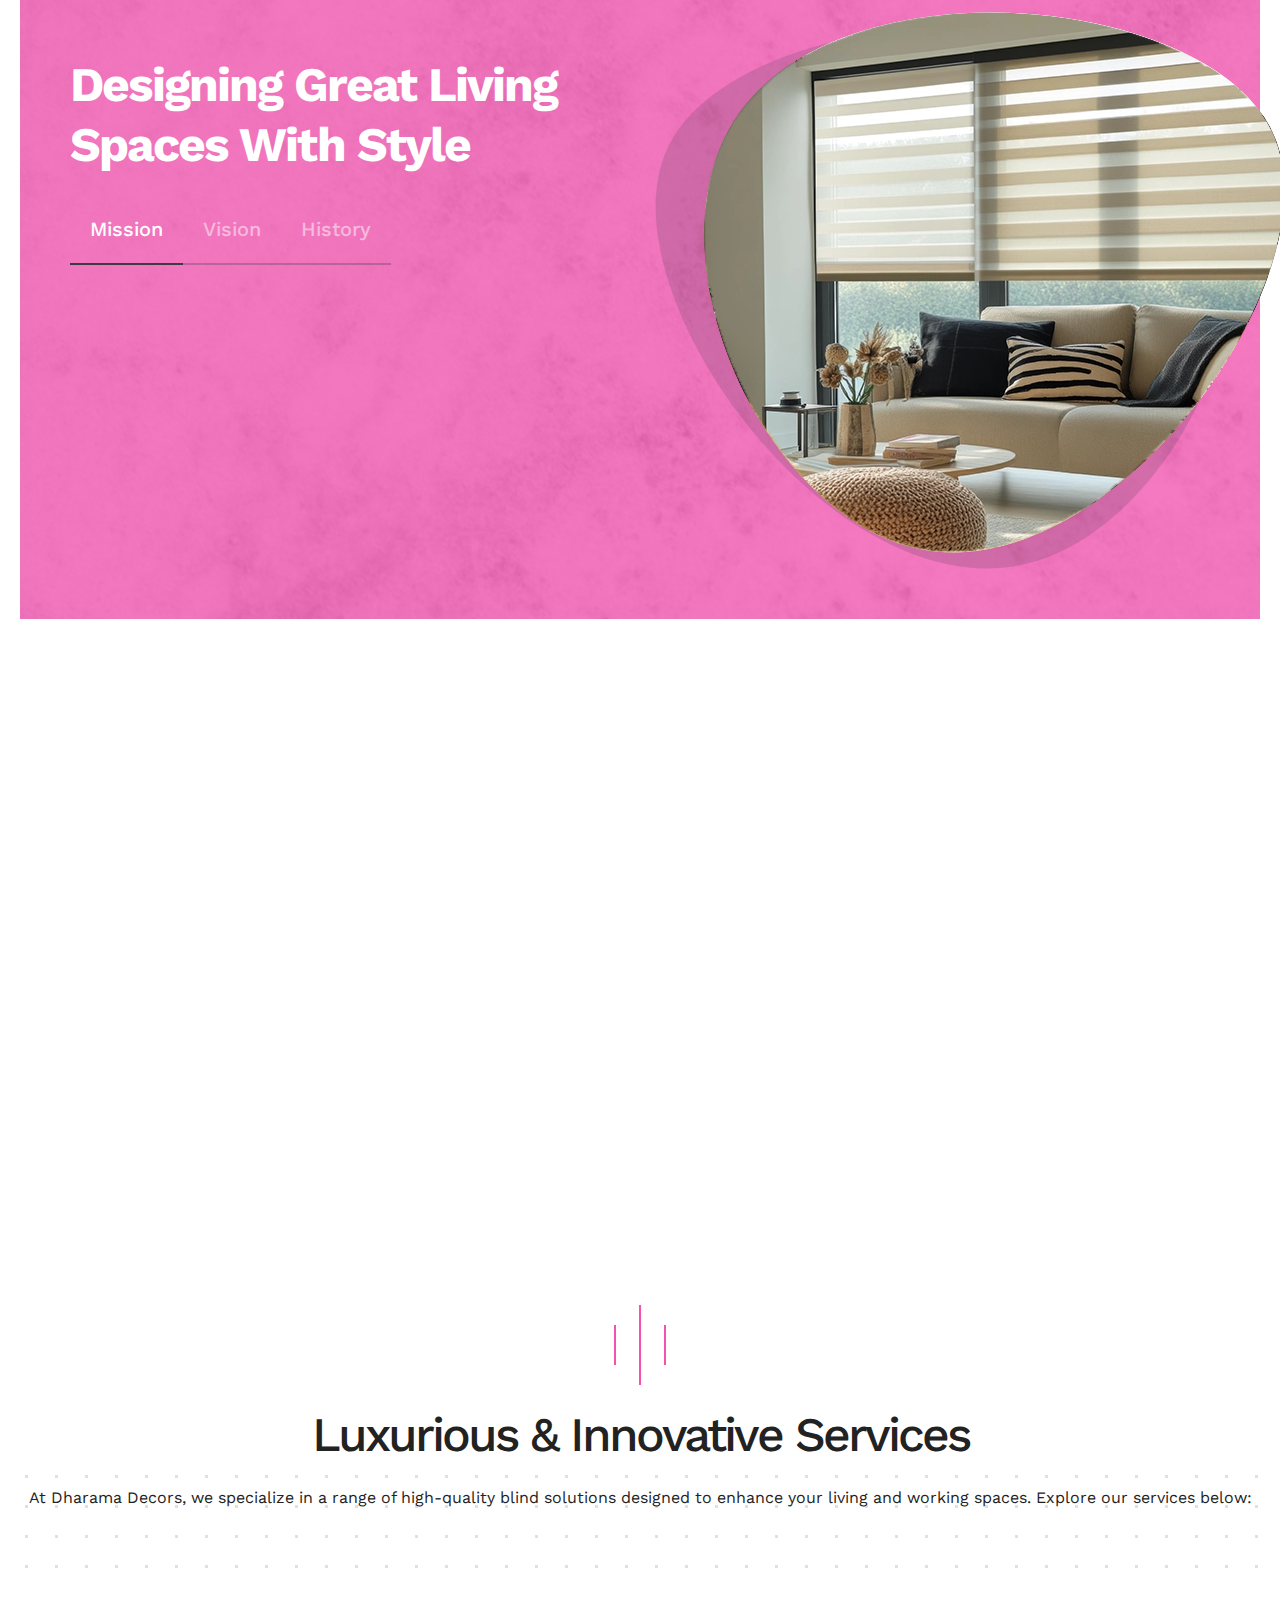
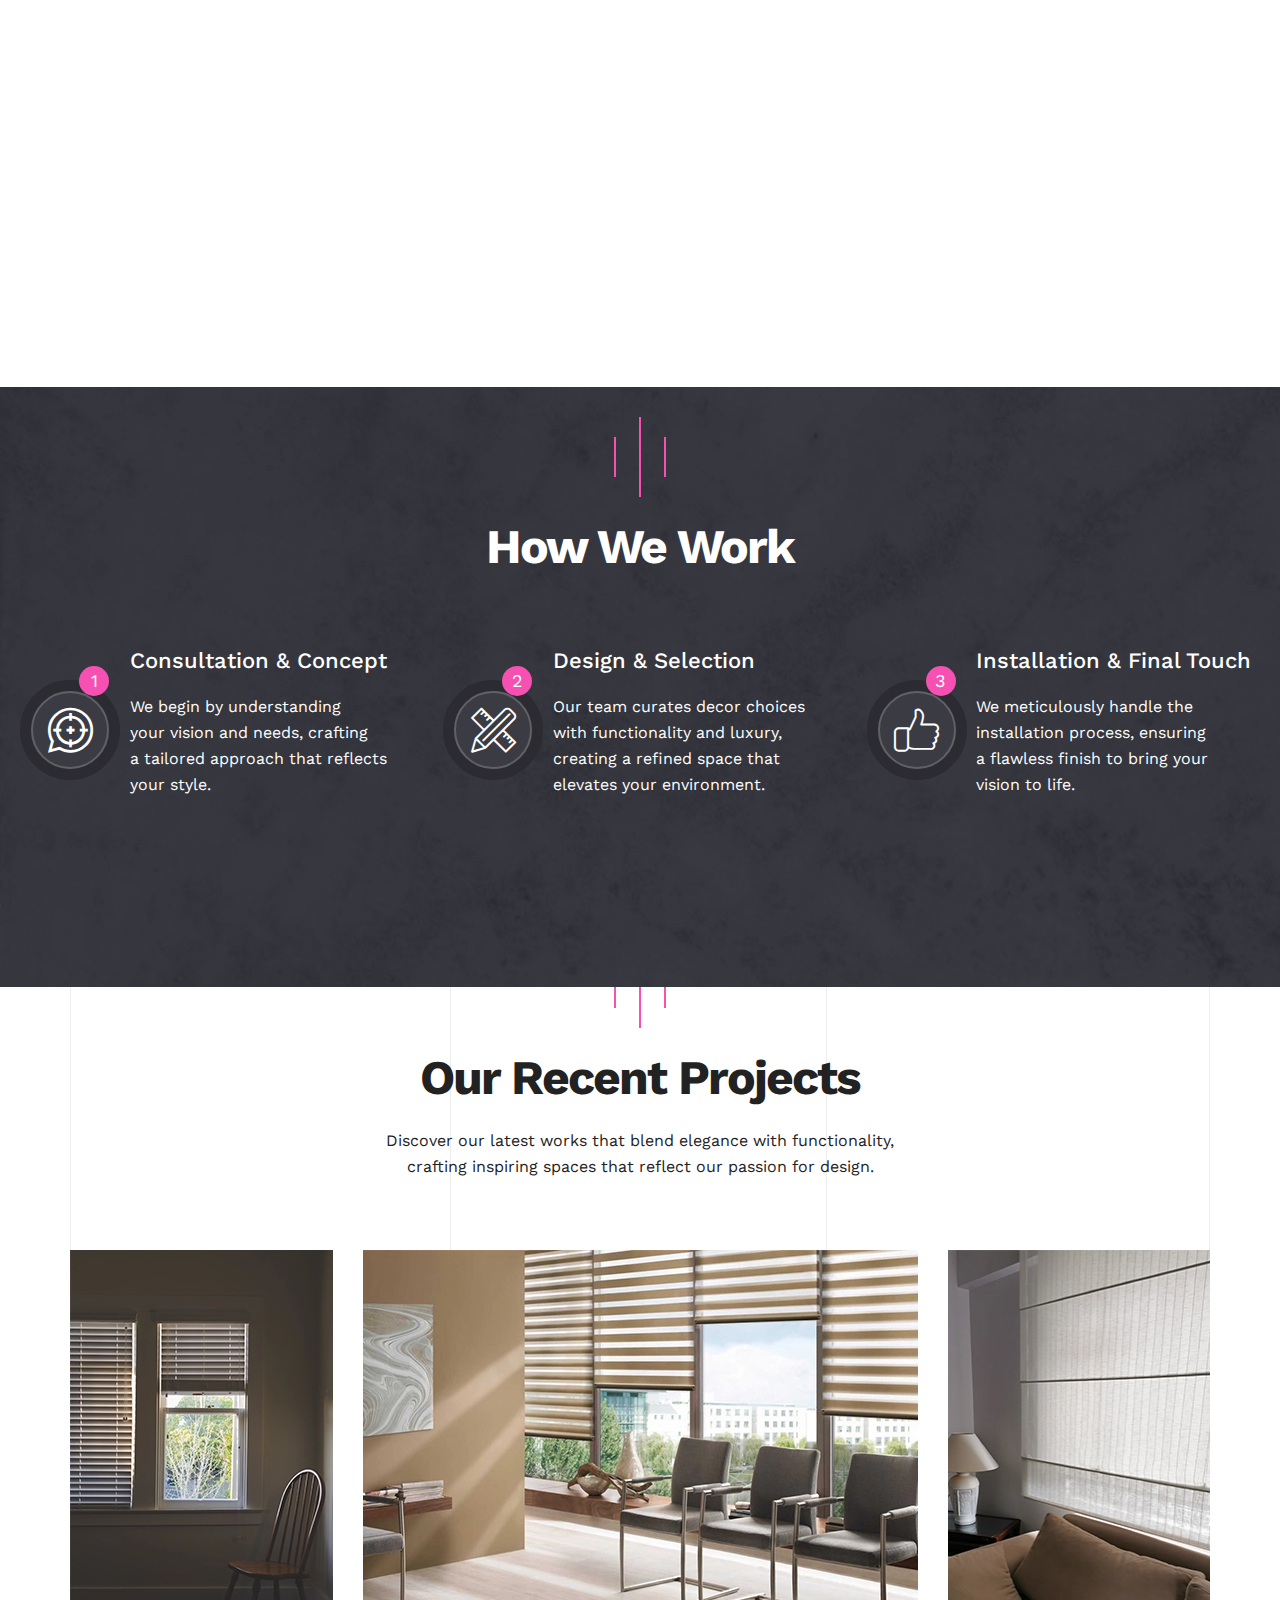
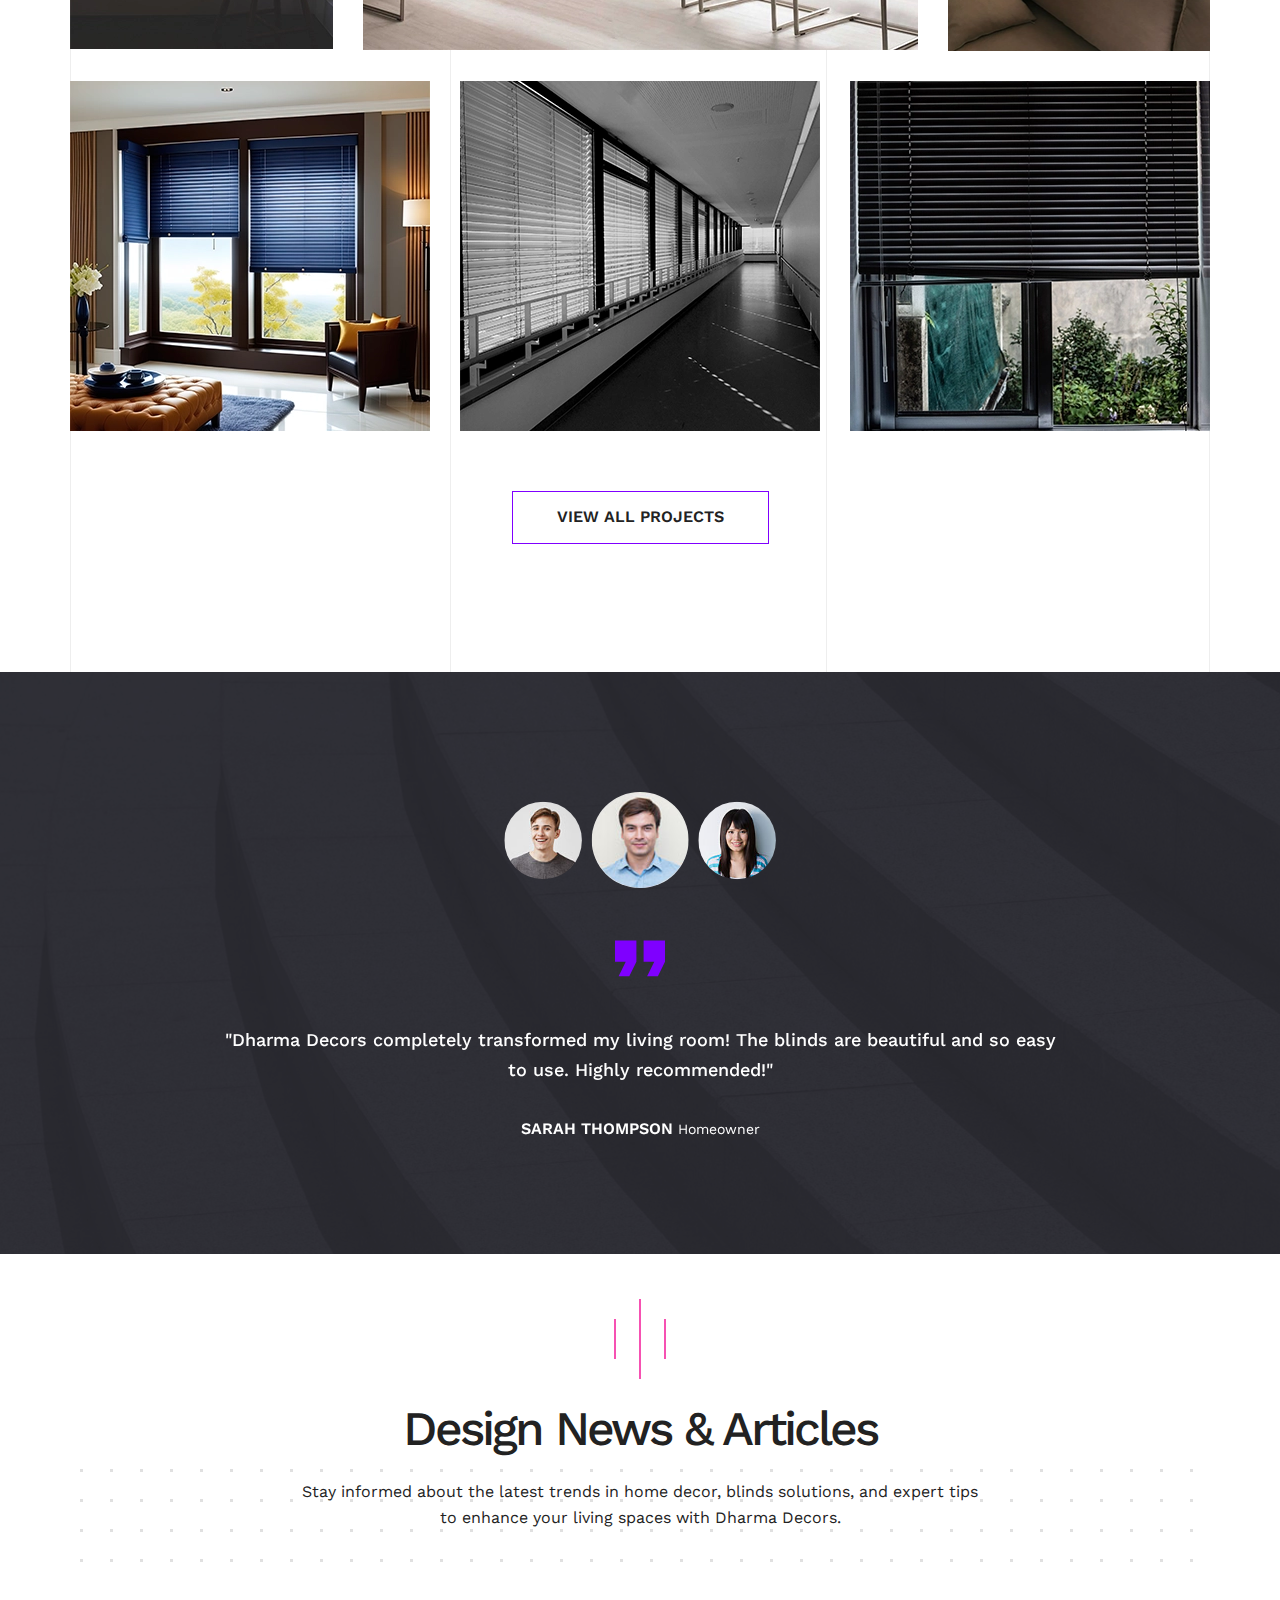
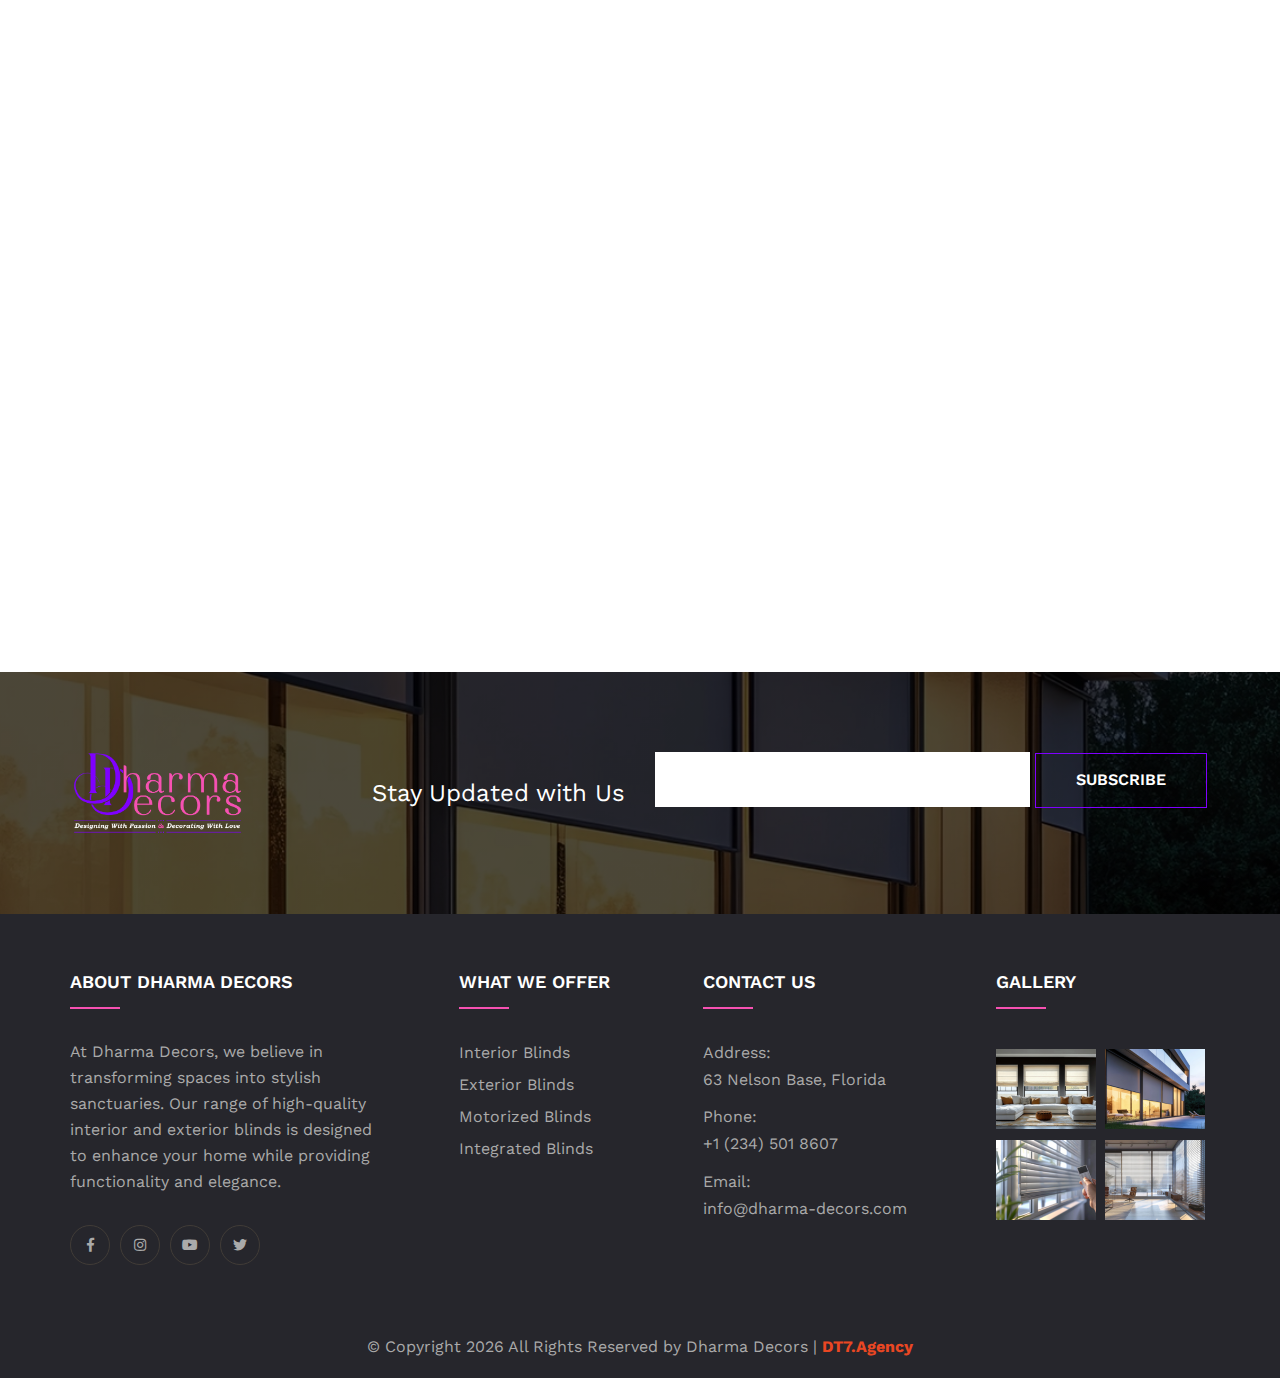
==== commit 9358c6f0: "mobile alignments fixed" ====
--- a/index.html
+++ b/index.html
@@ -561,6 +561,7 @@
             </div>
             <div class="auto-container">
                 <div class="sec-title style-two text-center">
+                    <div class="sec-title-dec"></div>
                     <h2>Our Recent Projects</h2>
                     <div class="text">Discover our latest works that blend elegance with functionality, <br>
                         crafting inspiring spaces that reflect our passion for design.</div>
@@ -737,7 +738,7 @@
                     <div class="col-lg-4">
                         <div class="news-block-two">
                             <div class="inner-box wow fadeInUp" data-wow-duration="1500ms">
-                                <div class="image"><img src="assets/images/resource/image-18.jpg" alt="Eco-Friendly Blinds: Sustainable Choices"></div>
+                                <div class="image"><img src="assets/images/news-events/eco-friendly-blinds-sustainable-choices.png" alt="Eco-Friendly Blinds: Sustainable Choices"></div>
                                 <div class="content">
                                     <div class="date">December 15, 2023</div>
                                     <h4><a href="blog-details.html">Eco-Friendly Blinds: Sustainable Choices</a></h4>
@@ -750,7 +751,7 @@
                         </div>
                         <div class="news-block-two">
                             <div class="inner-box wow fadeInUp" data-wow-duration="1500ms">
-                                <div class="image"><img src="assets/images/resource/image-19.jpg" alt="Top Trends in Blinds: Style Meets Function"></div>
+                                <div class="image"><img src="assets/images/news-events/top-trends-in-blinds-style-meets-function.png" alt="Top Trends in Blinds: Style Meets Function"></div>
                                 <div class="content">
                                     <div class="date">September 10, 2023</div>
                                     <h4><a href="blog-details.html">Top Trends in Blinds: Style Meets Function</a></h4>
--- a/assets/css/style.css
+++ b/assets/css/style.css
@@ -2893,6 +2893,7 @@
 /* Projects Section */
 .projects-section {
     position: relative;
+    padding: 80px 0 50px;
 }
 
 .projects-section .auto-container {
@@ -3603,7 +3604,7 @@
     bottom: 0;
     padding: 50px 30px 10px;
     text-align: center;
-    background-color: rgba(59, 59, 68, 0.90);
+    background-color: rgba(59, 59, 68, 0.7);
 }
 
 .news-block-two .date {
@@ -3654,6 +3655,7 @@
 .newsletter-section {
     position: relative;
     background-size: cover;
+    background-position: center;
     padding: 80px 0 50px;
 }
 
@@ -5222,7 +5224,7 @@
 
 .working-process-section-two {
     position: relative;
-    padding: 145px 0 110px;
+    padding: 130px 0 80px;
 }
 
 .working-process-section-two .sec-bg {
--- a/assets/css/responsive.css
+++ b/assets/css/responsive.css
@@ -72,8 +72,14 @@
 }
 
 @media only screen and (max-width: 991px){
+	.main-header .header-upper .inner-container {
+		justify-content: space-between;
+	}
 	.projects-section-two {
 		padding-bottom: 90px;
+	}
+	.about-us-section .text {
+		text-align: justify;
 	}
 	.services-details .content-side h3 {
 		font-size: 30px;
@@ -106,8 +112,7 @@
 	.room-dimention .content {
 		margin-left: 0;
 		margin-right: 0;
-		padding-left: 50px;
-		padding-right: 50px;
+		padding: 7.5% 5%;
 	}
 	.banner-section .content-box-three {
 	    padding: 220px 0 180px;
@@ -131,9 +136,6 @@
 	.banner-section .content-box-three h1 {
 	    font-size: 36px;
 	    line-height: 45px;
-	}
-	.projects-section-five {
-		padding-top: 30px;
 	}
 	.team-section {
 		padding-bottom: 90px;
@@ -158,7 +160,7 @@
 	    top: 0;
 	}
 	.working-process-section-two .sec-bg {
-	    bottom: 400px;
+	    bottom: 0px;
 	    height: auto;
 	}
 	.services-section.style-two .outer-container {
@@ -202,16 +204,18 @@
 		font-size: 150px;
 	}
 	.about-us-section .image-block {
+		display: flex;
+		justify-content: center;
+		padding-bottom: 110px;
+	}
+	.about-us-section .image-block .logo {
 		display: inline-block;
-		padding-bottom: 110px;
-	}
-	.about-us-section .image-block .logo {
 	    position: absolute;
 	    margin-top: 0;
 	    margin-left: 0;
-	    display: inline-block;
-	    left: 0;
-	    bottom: -40px;
+		padding: 70px 15px 30px;
+	    left: 50px;
+	    bottom: -30px;
 	    width: 100%;
 	}
 	.funfacts-section .image {
@@ -249,8 +253,8 @@
 		display: none;
 	}
 	.contact-section .contact-form-area {
-		padding-left: 30px;
-		padding-right: 30px;
+		padding-left: 10px;
+		padding-right: 10px;
 	}
 	.contact-section .image img {
 		width: 100%;
@@ -327,7 +331,34 @@
 	}
 }
 
-@media only screen and (max-width: 767px){	
+@media only screen and (max-width: 767px){
+	.about-section-six .tab-btn-style-one a.nav-link {
+		padding: 10px;
+	}
+	.about-section-six {
+		margin: 0%;
+	}
+	.about-section-six .single-image-carousel .swiper-slide img {
+		max-width: 75%;
+	}
+	.news-block-one .content {
+		padding: 20px 10px;
+	}
+	.news-block-one .text:before {
+		left: -10px;
+	}
+	.newsletter-section .theme-btn {
+		width: 100%;
+	}
+	.about-us-section .image-block {
+        padding-bottom: 20px;
+    }
+	.about-us-section .image-block .logo {
+		display: none;
+	}
+	.contact-section .contact-info-three .content .text br{
+		display: block;
+	}
 	.contact-section .contact-info-two .content {
 		padding-left: 0;
 	}
